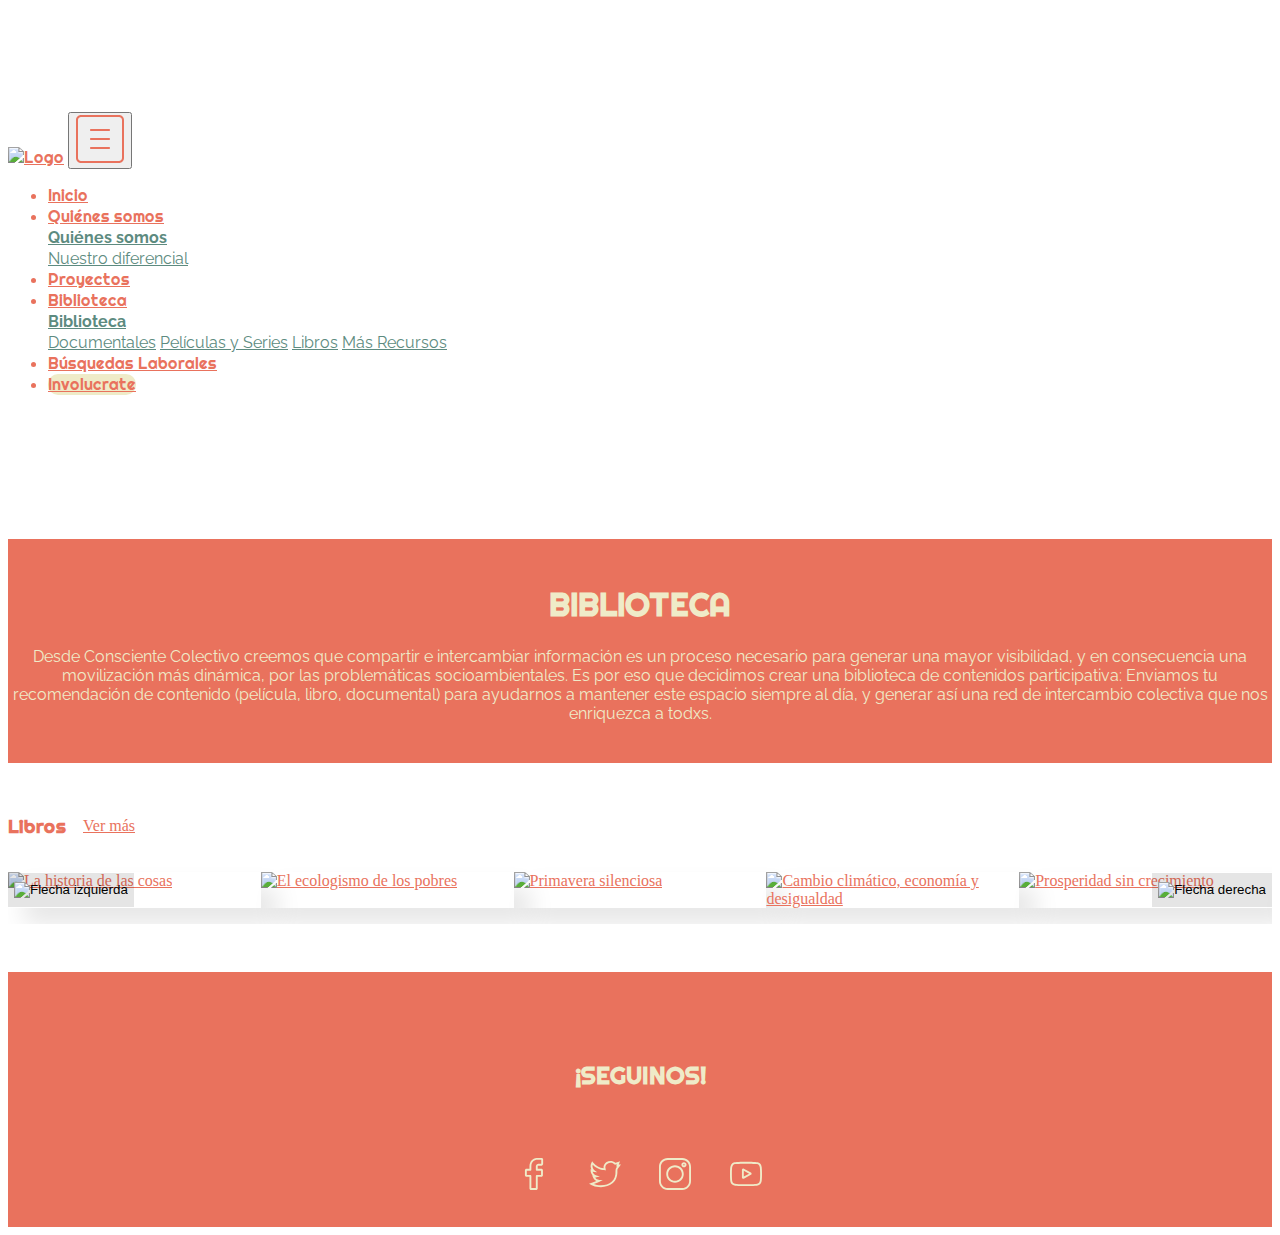
==== biblioteca.html @ fd635420 "Agregue animaciones a encabezados y modifique Involucrate" ====
<!DOCTYPE html>
<html lang="en">
<head>
    <meta charset="UTF-8">
    <meta http-equiv="X-UA-Compatible" content="IE=edge">
    <meta name="viewport" content="width=device-width, initial-scale=1.0">
    <link rel="preconnect" href="https://fonts.gstatic.com">
    <link href="https://fonts.googleapis.com/css2?family=Righteous&display=swap" rel="stylesheet">
    <link href="https://fonts.googleapis.com/css2?family=Raleway:wght@300;400;700&display=swap" rel="stylesheet">
    <link rel="stylesheet" href="https://cdn.jsdelivr.net/npm/bootstrap@4.6.0/dist/css/bootstrap.min.css" integrity="sha384-B0vP5xmATw1+K9KRQjQERJvTumQW0nPEzvF6L/Z6nronJ3oUOFUFpCjEUQouq2+l" crossorigin="anonymous">
    <link rel="stylesheet" href="css/style.css">
    <link rel="stylesheet" href="https://cdnjs.cloudflare.com/ajax/libs/animate.css/4.1.1/animate.min.css"/>
    <title>Biblioteca | Consciente Colectivo</title>
    <link rel="apple-touch-icon" sizes="180x180" href="favicon/apple-touch-icon.png">
    <link rel="icon" type="image/png" sizes="32x32" href="favicon/favicon-32x32.png">
    <link rel="icon" type="image/png" sizes="16x16" href="favicon/favicon-16x16.png">
    <link rel="manifest" href="favicon/site.webmanifest">
    <link rel="mask-icon" href="favicon/safari-pinned-tab.svg" color="#e9725d">
    <meta name="apple-mobile-web-app-title" content="Consciente Colectivo">
    <meta name="application-name" content="Consciente Colectivo">
    <meta name="msapplication-TileColor" content="#efebc8">
    <meta name="theme-color" content="#ff0000">
</head>
<body>
    <header>
        <nav class="navbar fixed-top navbar-expand-lg">
            <div class="container">
                <a class="navbar-brand" href="index.html"><img class="logo-navbar" src="img/logo-grande-chico.jpg" alt="Logo"></a>
                <button class="navbar-toggler" type="button" data-toggle="collapse" data-target="#navbar" aria-controls="navbar" aria-expanded="false" aria-label="Toggle navigation">
                    <span><svg fill="#E9725D" width="3rem" viewBox="0 0 24 24"xmlns="http://www.w3.org/2000/svg"><g><path d="m21.5 24h-19c-1.379 0-2.5-1.122-2.5-2.5v-19c0-1.378 1.121-2.5 2.5-2.5h19c1.379 0 2.5 1.122 2.5 2.5v19c0 1.378-1.121 2.5-2.5 2.5zm-19-23c-.827 0-1.5.673-1.5 1.5v19c0 .827.673 1.5 1.5 1.5h19c.827 0 1.5-.673 1.5-1.5v-19c0-.827-.673-1.5-1.5-1.5z"/></g><g><path d="m16.5 8h-9c-.276 0-.5-.224-.5-.5s.224-.5.5-.5h9c.276 0 .5.224.5.5s-.224.5-.5.5z"/></g><g><path d="m16.5 12.5h-9c-.276 0-.5-.224-.5-.5s.224-.5.5-.5h9c.276 0 .5.224.5.5s-.224.5-.5.5z"/></g><g><path d="m16.5 17h-9c-.276 0-.5-.224-.5-.5s.224-.5.5-.5h9c.276 0 .5.224.5.5s-.224.5-.5.5z"/></g></svg></span>
                </button>
                <div class="collapse navbar-collapse" id="navbar">
                    <ul class="navbar-nav mr-auto">
                        <li class="nav-item pr-4">
                            <a class="nav-link" href="index.html">Inicio</a>
                        </li>
                        <li class="nav-item dropdown pr-4">
                            <a class="nav-link dropdown-toggle" href="quienes-somos.html" id="navbarDropdown" role="button" data-toggle="dropdown" aria-haspopup="true" aria-expanded="false">Quiénes somos</a>
                            <div class="dropdown-menu" aria-labelledby="navbarDropdown">
                                <a class="dropdown-item" href="quienes-somos.html"><strong>Quiénes somos</strong></a>
                                <div class="dropdown-divider"></div>
                                <a class="dropdown-item" href="quienes-somos.html#diferencial">Nuestro diferencial</a>
                            </div>
                        </li>
                        <li class="nav-item pr-4">
                            <a class="nav-link" href="proyectos.html">Proyectos</a>
                        </li>
                        <li class="nav-item dropdown pr-4">
                            <a class="nav-link dropdown-toggle" href="biblioteca.html" id="navbarDropdown" role="button" data-toggle="dropdown" aria-haspopup="true" aria-expanded="false">Biblioteca</a>
                            <div class="dropdown-menu" aria-labelledby="navbarDropdown">
                                <a class="dropdown-item" href="biblioteca.html"><strong>Biblioteca</strong></a>
                                <div class="dropdown-divider"></div>
                                <a class="dropdown-item" href="documentales.html">Documentales</a>
                                <a class="dropdown-item" href="peliculas.html">Películas y Series</a>
                                <a class="dropdown-item" href="libros.html">Libros</a>
                                <a class="dropdown-item" href="mas.html">Más Recursos</a>
                            </div>
                        </li>
                        <li class="nav-item pr-4">
                            <a class="nav-link" href="busquedas-laborales.html">Búsquedas Laborales</a>
                        </li>
                        <li class="nav-item">
                            <a class="nav-link boton" href="involucrate.html">Involucrate</a>
                        </li>
                    </ul>
                </div>
            </div>
        </nav>      
    </header>
    <main class="biblioteca">
        <div class="container wow animate__animated animate__slideInRight">
            <h1>Biblioteca</h1>
            <p>Desde Consciente Colectivo creemos que compartir e intercambiar información es un proceso necesario para generar una mayor visibilidad, y en consecuencia una movilización más dinámica, por las problemáticas socioambientales. Es por eso que decidimos crear una biblioteca de contenidos participativa: Enviamos tu recomendación de contenido (película, libro, documental) para ayudarnos a mantener este espacio siempre al día, y generar así una red de intercambio colectiva que nos enriquezca a  todxs.</p>
        </div>
    </main>
    <div class="container libros-destacados">
        <div class="contenedor-titulos-controles">
            <div class="titulo">
                <h3>Libros</h3>
                <a href="libros.html">Ver más</a>
            </div>
            <div class="indicadores"></div>
        </div>
        <div class="contenedor-principal">
            <button role="button" id="flecha-izquierda" class="flecha-izquierda"><img src="img/left-arrow.png" alt="Flecha izquierda"></button>
            <div class="contenedor-carrousel">
                <div class="carrousel">
                    <div class="libro-carrousel">
                        <a href="libros.html#la-historia-de-las-cosas"><img width="250px" src="img/libros/libro1.jpeg" alt="La historia de las cosas"></a>
                    </div>
                    <div class="libro-carrousel">
                        <a href="libros.html#el-ecologismo-de-los-pobres"><img width="250px" src="img/libros/libro2.jpeg" alt="El ecologismo de los pobres"></a>
                    </div>
                    <div class="libro-carrousel">
                        <a href="libros.html#primavera-silenciosa"><img width="250px" src="img/libros/libro3.jpeg" alt="Primavera silenciosa"></a>
                    </div>
                    <div class="libro-carrousel">
                        <a href="libros.html#cambio-climatico-economia-desigualdad"><img width="250px" src="img/libros/libro5.jpeg" alt="Cambio climático, economía y desigualdad"></a>
                    </div>
                    <div class="libro-carrousel">
                        <a href="libros.html#prosperidad-sin-crecimiento"><img width="250px" src="img/libros/libro6.jpeg" alt="Prosperidad sin crecimiento"></a>
                    </div>
                    <div class="libro-carrousel">
                        <a href="libros.html#economia-rosquilla"><img width="250px" src="img/libros/libro7.jpeg" alt="Economía rosquilla"></a>
                    </div>
                    <div class="libro-carrousel">
                        <a href="libros.html#el-valor-de-las-cosas"><img width="250px" src="img/libros/libro8.jpeg" alt="El valor de las cosas"></a>
                    </div>
                    <div class="libro-carrousel">
                        <a href="libros.html#La-naturaleza-es-un-campo-de-batalla"><img width="250px" src="img/libros/libro9.jpeg" alt="La naturaleza es un campo de batalla"></a>
                    </div>
                    <div class="libro-carrousel">
                        <a href="libros.html#guerras-climaticas"><img width="250px" src="img/libros/libro10.jpeg" alt="Guerras climáticas"></a>
                    </div>
                    <div class="libro-carrousel">
                        <a href="libros.html#pueblos-indigenas-en-la-argentina"><img width="250px" src="img/libros/libro12.jpeg" alt="Pueblos indígenas en la Argentina"></a>
                    </div>
                    <div class="libro-carrousel">
                        <a href="libros.html#libro13"><img width="250px" src="img/libros/libro13.jpeg" alt="Mala leche"></a>
                    </div>
                    <div class="libro-carrousel">
                        <a href="libros.html#libro14"><img width="250px" src="img/libros/libro14.jpeg" alt="Malcomidos"></a>
                    </div>
                </div>
            </div>
            <button role="button" id="flecha-derecha" class="flecha-derecha"><img src="img/right-arrow.png" alt="Flecha derecha"></button>
        </div>
    </div>


    <footer>
        <div class="container">
            <h6>¡Seguinos!</h6>
            <nav>
                <a href="https://www.facebook.com/Conscientecolectivoarg"><svg width="2rem" fill="#EFEBC8" viewBox="-110 1 511 511.99996" xmlns="http://www.w3.org/2000/svg"><path d="m180 512h-81.992188c-13.695312 0-24.835937-11.140625-24.835937-24.835938v-184.9375h-47.835937c-13.695313 0-24.835938-11.144531-24.835938-24.835937v-79.246094c0-13.695312 11.140625-24.835937 24.835938-24.835937h47.835937v-39.683594c0-39.347656 12.355469-72.824219 35.726563-96.804688 23.476562-24.089843 56.285156-36.820312 94.878906-36.820312l62.53125.101562c13.671875.023438 24.792968 11.164063 24.792968 24.835938v73.578125c0 13.695313-11.136718 24.835937-24.828124 24.835937l-42.101563.015626c-12.839844 0-16.109375 2.574218-16.808594 3.363281-1.152343 1.308593-2.523437 5.007812-2.523437 15.222656v31.351563h58.269531c4.386719 0 8.636719 1.082031 12.289063 3.121093 7.878906 4.402344 12.777343 12.726563 12.777343 21.722657l-.03125 79.246093c0 13.6875-11.140625 24.828125-24.835937 24.828125h-58.46875v184.941406c0 13.695313-11.144532 24.835938-24.839844 24.835938zm-76.8125-30.015625h71.632812v-193.195313c0-9.144531 7.441407-16.582031 16.582032-16.582031h66.726562l.027344-68.882812h-66.757812c-9.140626 0-16.578126-7.4375-16.578126-16.582031v-44.789063c0-11.726563 1.191407-25.0625 10.042969-35.085937 10.695313-12.117188 27.550781-13.515626 39.300781-13.515626l36.921876-.015624v-63.226563l-57.332032-.09375c-62.023437 0-100.566406 39.703125-100.566406 103.609375v53.117188c0 9.140624-7.4375 16.582031-16.578125 16.582031h-56.09375v68.882812h56.09375c9.140625 0 16.578125 7.4375 16.578125 16.582031zm163.0625-451.867187h.003906zm0 0"/></svg></a>
                <a href="https://twitter.com/Conscientecole_"><svg width="2rem" fill="#EFEBC8" viewBox="0 -47 512.00004 512" xmlns="http://www.w3.org/2000/svg"><path d="m512 55.964844c-32.207031 1.484375-31.503906 1.363281-35.144531 1.667968l19.074219-54.472656s-59.539063 21.902344-74.632813 25.820313c-39.640625-35.628907-98.5625-37.203125-140.6875-11.3125-34.496094 21.207031-53.011719 57.625-46.835937 100.191406-67.136719-9.316406-123.703126-41.140625-168.363282-94.789063l-14.125-16.964843-10.554687 19.382812c-13.339844 24.492188-17.769531 52.496094-12.476563 78.851563 2.171875 10.8125 5.863282 21.125 10.976563 30.78125l-12.117188-4.695313-1.4375 20.246094c-1.457031 20.566406 5.390625 44.574219 18.320313 64.214844 3.640625 5.53125 8.328125 11.605469 14.269531 17.597656l-6.261719-.960937 7.640625 23.199218c10.042969 30.480469 30.902344 54.0625 57.972657 67.171875-27.035157 11.472657-48.875 18.792969-84.773438 30.601563l-32.84375 10.796875 30.335938 16.585937c11.566406 6.324219 52.4375 27.445313 92.820312 33.78125 89.765625 14.078125 190.832031 2.613282 258.871094-58.664062 57.308594-51.613282 76.113281-125.03125 72.207031-201.433594-.589844-11.566406 2.578125-22.605469 8.921875-31.078125 12.707031-16.964844 48.765625-66.40625 48.84375-66.519531zm-72.832031 48.550781c-10.535157 14.066406-15.8125 32.03125-14.867188 50.578125 3.941407 77.066406-17.027343 136.832031-62.328125 177.628906-52.917968 47.660156-138.273437 66.367188-234.171875 51.324219-17.367187-2.722656-35.316406-8.820313-50.171875-14.910156 30.097656-10.355469 53.339844-19.585938 90.875-37.351563l52.398438-24.800781-57.851563-3.703125c-27.710937-1.773438-50.785156-15.203125-64.96875-37.007812 7.53125-.4375 14.792969-1.65625 22.023438-3.671876l55.175781-15.367187-55.636719-13.625c-27.035156-6.621094-42.445312-22.796875-50.613281-35.203125-5.363281-8.152344-8.867188-16.503906-10.96875-24.203125 5.578125 1.496094 12.082031 2.5625 22.570312 3.601563l51.496094 5.09375-40.800781-31.828126c-29.398437-22.929687-41.179687-57.378906-32.542969-90.496093 91.75 95.164062 199.476563 88.011719 210.320313 90.527343-2.386719-23.183593-2.449219-23.238281-3.074219-25.445312-13.886719-49.089844 16.546875-74.015625 30.273438-82.453125 28.671874-17.621094 74.183593-20.277344 105.707031 8.753906 6.808593 6.265625 16.015625 8.730469 24.632812 6.589844 7.734375-1.921875 14.082031-3.957031 20.296875-6.171875l-12.9375 36.945312 16.515625.011719c-3.117187 4.179688-6.855469 9.183594-11.351562 15.183594zm0 0"/></svg></a>
                <a href="https://www.instagram.com/conscientecolectivoarg/"><svg width="2rem" fill="#EFEBC8" viewBox="0 0 512.00096 512.00096" xmlns="http://www.w3.org/2000/svg"><path d="m373.40625 0h-234.8125c-76.421875 0-138.59375 62.171875-138.59375 138.59375v234.816406c0 76.417969 62.171875 138.589844 138.59375 138.589844h234.816406c76.417969 0 138.589844-62.171875 138.589844-138.589844v-234.816406c0-76.421875-62.171875-138.59375-138.59375-138.59375zm108.578125 373.410156c0 59.867188-48.707031 108.574219-108.578125 108.574219h-234.8125c-59.871094 0-108.578125-48.707031-108.578125-108.574219v-234.816406c0-59.871094 48.707031-108.578125 108.578125-108.578125h234.816406c59.867188 0 108.574219 48.707031 108.574219 108.578125zm0 0"/><path d="m256 116.003906c-77.195312 0-139.996094 62.800782-139.996094 139.996094s62.800782 139.996094 139.996094 139.996094 139.996094-62.800782 139.996094-139.996094-62.800782-139.996094-139.996094-139.996094zm0 249.976563c-60.640625 0-109.980469-49.335938-109.980469-109.980469 0-60.640625 49.339844-109.980469 109.980469-109.980469 60.644531 0 109.980469 49.339844 109.980469 109.980469 0 60.644531-49.335938 109.980469-109.980469 109.980469zm0 0"/><path d="m399.34375 66.285156c-22.8125 0-41.367188 18.558594-41.367188 41.367188 0 22.8125 18.554688 41.371094 41.367188 41.371094s41.371094-18.558594 41.371094-41.371094-18.558594-41.367188-41.371094-41.367188zm0 52.71875c-6.257812 0-11.351562-5.09375-11.351562-11.351562 0-6.261719 5.09375-11.351563 11.351562-11.351563 6.261719 0 11.355469 5.089844 11.355469 11.351563 0 6.257812-5.09375 11.351562-11.355469 11.351562zm0 0"/></svg></a>
                <a href="https://www.youtube.com/channel/UCoFzUpS23KUyLJ6FcXi0kcA"><svg width="2rem" fill="#EFEBC8" viewBox="0 -62 512.00199 512" xmlns="http://www.w3.org/2000/svg"><path d="m334.808594 170.992188-113.113282-61.890626c-6.503906-3.558593-14.191406-3.425781-20.566406.351563-6.378906 3.78125-10.183594 10.460937-10.183594 17.875v122.71875c0 7.378906 3.78125 14.046875 10.117188 17.832031 3.308594 1.976563 6.976562 2.96875 10.652344 2.96875 3.367187 0 6.742187-.832031 9.847656-2.503906l113.117188-60.824219c6.714843-3.613281 10.90625-10.59375 10.9375-18.222656.027343-7.628906-4.113282-14.640625-10.808594-18.304687zm-113.859375 63.617187v-91.71875l84.539062 46.257813zm0 0"/><path d="m508.234375 91.527344-.023437-.234375c-.433594-4.121094-4.75-40.777344-22.570313-59.421875-20.597656-21.929688-43.949219-24.59375-55.179687-25.871094-.929688-.105469-1.78125-.203125-2.542969-.304688l-.894531-.09375c-67.6875-4.921874-169.910157-5.5937495-170.933594-5.59765575l-.089844-.00390625-.089844.00390625c-1.023437.00390625-103.246094.67578175-171.542968 5.59765575l-.902344.09375c-.726563.097657-1.527344.1875-2.398438.289063-11.101562 1.28125-34.203125 3.949219-54.859375 26.671875-16.972656 18.445312-21.878906 54.316406-22.382812 58.347656l-.058594.523438c-.152344 1.714844-3.765625 42.539062-3.765625 83.523437v38.3125c0 40.984375 3.613281 81.808594 3.765625 83.527344l.027344.257813c.433593 4.054687 4.746093 40.039062 22.484375 58.691406 19.367187 21.195312 43.855468 24 57.027344 25.507812 2.082031.238282 3.875.441406 5.097656.65625l1.183594.164063c39.082031 3.71875 161.617187 5.550781 166.8125 5.625l.15625.003906.15625-.003906c1.023437-.003907 103.242187-.675781 170.929687-5.597657l.894531-.09375c.855469-.113281 1.816406-.214843 2.871094-.324218 11.039062-1.171875 34.015625-3.605469 54.386719-26.019532 16.972656-18.449218 21.882812-54.320312 22.382812-58.347656l.058594-.523437c.152344-1.71875 3.769531-42.539063 3.769531-83.523438v-38.3125c-.003906-40.984375-3.617187-81.804687-3.769531-83.523437zm-26.238281 121.835937c0 37.933594-3.3125 77-3.625 80.585938-1.273438 9.878906-6.449219 32.574219-14.71875 41.5625-12.75 14.027343-25.847656 15.417969-35.410156 16.429687-1.15625.121094-2.226563.238282-3.195313.359375-65.46875 4.734375-163.832031 5.460938-168.363281 5.488281-5.082032-.074218-125.824219-1.921874-163.714844-5.441406-1.941406-.316406-4.039062-.558594-6.25-.808594-11.214844-1.285156-26.566406-3.042968-38.371094-16.027343l-.277344-.296875c-8.125-8.464844-13.152343-29.6875-14.429687-41.148438-.238281-2.710937-3.636719-42.238281-3.636719-80.703125v-38.3125c0-37.890625 3.304688-76.914062 3.625-80.574219 1.519532-11.636718 6.792969-32.957031 14.71875-41.574218 13.140625-14.453125 26.996094-16.054688 36.160156-17.113282.875-.101562 1.691407-.195312 2.445313-.292968 66.421875-4.757813 165.492187-5.464844 169.046875-5.492188 3.554688.023438 102.589844.734375 168.421875 5.492188.808594.101562 1.691406.203125 2.640625.3125 9.425781 1.074218 23.671875 2.699218 36.746094 16.644531l.121094.128906c8.125 8.464844 13.152343 30.058594 14.429687 41.75.226563 2.558594 3.636719 42.171875 3.636719 80.71875zm0 0"/></svg></a>
            </nav>
        </div>
    </footer>
    <script src="https://code.jquery.com/jquery-3.5.1.slim.min.js" integrity="sha384-DfXdz2htPH0lsSSs5nCTpuj/zy4C+OGpamoFVy38MVBnE+IbbVYUew+OrCXaRkfj" crossorigin="anonymous"></script>
    <script src="https://cdn.jsdelivr.net/npm/popper.js@1.16.1/dist/umd/popper.min.js" integrity="sha384-9/reFTGAW83EW2RDu2S0VKaIzap3H66lZH81PoYlFhbGU+6BZp6G7niu735Sk7lN"  crossorigin="anonymous"></script>
    <script src="https://cdn.jsdelivr.net/npm/bootstrap@4.6.0/dist/js/bootstrap.min.js" integrity="sha384-+YQ4JLhjyBLPDQt//I+STsc9iw4uQqACwlvpslubQzn4u2UU2UFM80nGisd026JF"     crossorigin="anonymous"></script>
    <script src="js/carrousel.js"></script>
    <script src="js/wow.min.js"></script>
    <script>
        new WOW().init();
    </script>
</body>
</html>
---- css/style.css ----
body {
  margin-top: 7rem; }

h1, h2, h3, h4, h5, h6 {
  font-family: "Righteous", cursive;
  color: #E9725D;
  text-align: center; }

h1 {
  text-transform: uppercase; }
  h1.titulo-involucrate {
    margin: 3rem 0; }

h2 {
  font-size: 2.5rem; }

h3.frase {
  font-size: 3.5rem;
  text-align: center;
  margin: 1.5rem; }
  @media (max-width: 768px) {
    h3.frase {
      font-size: 2.5rem; } }
  @media (max-width: 576px) {
    h3.frase {
      font-size: 2rem; } }

h4 {
  padding-top: 0.5rem;
  padding-bottom: 0.5rem; }

p {
  font-family: "Raleway", sans-serif; }
  p.semidestacado {
    font-weight: 700; }

a {
  color: #E9725D; }
  a:hover {
    color: #5D8B80;
    text-decoration: none; }
  a.boton {
    background-color: #EFEBC8;
    border-radius: 10px;
    font-family: "Righteous", cursive; }
  a.dona {
    font-family: "Righteous", cursive;
    background-color: #EFEBC8;
    border-radius: 10px;
    padding: 0.5rem;
    margin-top: 2rem; }
    a.dona:hover {
      text-decoration: none; }
  a.sumate {
    font-family: "Righteous", cursive;
    background-color: #EFEBC8;
    border-radius: 10px;
    padding: 0.5rem;
    margin-top: 2rem;
    color: #5D8B80; }
    a.sumate:hover {
      text-decoration: none;
      color: #E9725D; }

ul.trabajo {
  list-style-type: none;
  padding: 0; }

li {
  font-family: "Raleway", sans-serif; }
  li.menu {
    font-family: "Righteous", cursive;
    padding-top: 1rem;
    border-top-left-radius: 10px;
    border-bottom-left-radius: 10px;
    height: 3rem;
    width: 15rem;
    box-sizing: content-box;
    text-align: center; }
    @media (max-width: 768px) {
      li.menu {
        width: 100%;
        border-radius: 10px; } }

div.involucrate {
  display: grid;
  grid-template-columns: repeat(2, 1fr); }

div.proyectos, div.busquedas {
  margin-bottom: 3rem;
  padding-top: 2rem;
  padding-bottom: 2rem;
  display: flex; }
  @media (max-width: 576px) {
    div.proyectos, div.busquedas {
      text-align: center;
      display: block; } }
  div.proyectos .item1, div.busquedas .item1 {
    padding-right: 3rem; }
    @media (max-width: 576px) {
      div.proyectos .item1, div.busquedas .item1 {
        padding-right: 0; } }

div.img {
  text-align: center; }

div.valores {
  display: grid;
  grid-template-columns: repeat(3, 30%);
  justify-content: space-evenly; }
  @media (max-width: 768px) {
    div.valores {
      display: block; } }

div.img-quienes-somos {
  text-align: center; }

div.img-index1 {
  width: 300px;
  height: 300px;
  background-image: url(../img/6.png);
  border-radius: 50%;
  margin-top: 2rem; }
  div.img-index1:hover div.img-info {
    visibility: visible; }

div.img-index2 {
  width: 300px;
  height: 300px;
  background-image: url(../img/7m.jpg);
  border-radius: 50%;
  margin-top: 2rem; }
  div.img-index2:hover div.img-info {
    visibility: visible; }

div.img-index3 {
  width: 300px;
  height: 300px;
  background-image: url(../img/8.jpg);
  border-radius: 50%;
  margin-top: 2rem; }
  div.img-index3:hover div.img-info {
    visibility: visible; }

div.img-info {
  width: 300px;
  height: 300px;
  background-color: #2D575C;
  opacity: 0.9;
  border-radius: 50%;
  visibility: hidden;
  text-transform: uppercase; }
  div.img-info a {
    text-decoration: none; }
  div.img-info h6 {
    font-size: 1.7rem;
    padding-top: 45%; }

div.libro1 {
  width: 300px;
  height: 450px;
  background-image: url(../img/libros/libro1.jpeg);
  background-position: center;
  background-repeat: no-repeat;
  background-size: contain; }
  div.libro1:hover div.info-libro1 {
    visibility: visible; }
  div.libro1:hover p {
    color: #EFEBC8; }

div.info-libro1 {
  width: 300px;
  height: 450px;
  background-color: #2D575C;
  border-radius: 10px;
  visibility: hidden; }

div.libro2 {
  width: 300px;
  height: 450px;
  background-image: url(../img/libros/libro2.jpeg);
  background-position: center;
  background-repeat: no-repeat;
  background-size: contain; }
  div.libro2:hover div.info-libro2 {
    visibility: visible; }
  div.libro2:hover p {
    color: #EFEBC8; }

div.info-libro2 {
  width: 300px;
  height: 450px;
  background-color: #2D575C;
  border-radius: 10px;
  visibility: hidden; }

div.libro3 {
  width: 300px;
  height: 450px;
  background-image: url(../img/libros/libro3.jpeg);
  background-position: center;
  background-repeat: no-repeat;
  background-size: contain; }
  div.libro3:hover div.info-libro3 {
    visibility: visible; }
  div.libro3:hover p {
    color: #EFEBC8; }

div.info-libro3 {
  width: 300px;
  height: 450px;
  background-color: #2D575C;
  border-radius: 10px;
  visibility: hidden; }

div.libro4 {
  width: 300px;
  height: 450px;
  background-image: url(../img/libros/libro4.jpeg);
  background-position: center;
  background-repeat: no-repeat;
  background-size: contain; }
  div.libro4:hover div.info-libro4 {
    visibility: visible; }
  div.libro4:hover p {
    color: #EFEBC8; }

div.info-libro4 {
  width: 300px;
  height: 450px;
  background-color: #2D575C;
  border-radius: 10px;
  visibility: hidden; }

div.libro5 {
  width: 300px;
  height: 450px;
  background-image: url(../img/libros/libro5.jpeg);
  background-position: center;
  background-repeat: no-repeat;
  background-size: contain; }
  div.libro5:hover div.info-libro5 {
    visibility: visible; }
  div.libro5:hover p {
    color: #EFEBC8; }

div.info-libro5 {
  width: 300px;
  height: 450px;
  background-color: #2D575C;
  border-radius: 10px;
  visibility: hidden; }

div.libro6 {
  width: 300px;
  height: 450px;
  background-image: url(../img/libros/libro6.jpeg);
  background-position: center;
  background-repeat: no-repeat;
  background-size: contain; }
  div.libro6:hover div.info-libro6 {
    visibility: visible; }
  div.libro6:hover p {
    color: #EFEBC8; }

div.info-libro6 {
  width: 300px;
  height: 450px;
  background-color: #2D575C;
  border-radius: 10px;
  visibility: hidden; }

div.libro7 {
  width: 300px;
  height: 450px;
  background-image: url(../img/libros/libro7.jpeg);
  background-position: center;
  background-repeat: no-repeat;
  background-size: contain; }
  div.libro7:hover div.info-libro7 {
    visibility: visible; }
  div.libro7:hover p {
    color: #EFEBC8; }

div.info-libro7 {
  width: 300px;
  height: 450px;
  background-color: #2D575C;
  border-radius: 10px;
  visibility: hidden; }

div.libro8 {
  width: 300px;
  height: 450px;
  background-image: url(../img/libros/libro8.jpeg);
  background-position: center;
  background-repeat: no-repeat;
  background-size: contain; }
  div.libro8:hover div.info-libro8 {
    visibility: visible; }
  div.libro8:hover p {
    color: #EFEBC8; }

div.info-libro8 {
  width: 300px;
  height: 450px;
  background-color: #2D575C;
  border-radius: 10px;
  visibility: hidden; }

div.libro9 {
  width: 300px;
  height: 450px;
  background-image: url(../img/libros/libro9.jpeg);
  background-position: center;
  background-repeat: no-repeat;
  background-size: contain; }
  div.libro9:hover div.info-libro9 {
    visibility: visible; }
  div.libro9:hover p {
    color: #EFEBC8; }

div.info-libro9 {
  width: 300px;
  height: 450px;
  background-color: #2D575C;
  border-radius: 10px;
  visibility: hidden; }

div.libro10 {
  width: 300px;
  height: 450px;
  background-image: url(../img/libros/libro10.jpeg);
  background-position: center;
  background-repeat: no-repeat;
  background-size: contain; }
  div.libro10:hover div.info-libro10 {
    visibility: visible; }
  div.libro10:hover p {
    color: #EFEBC8; }

div.info-libro10 {
  width: 300px;
  height: 450px;
  background-color: #2D575C;
  border-radius: 10px;
  visibility: hidden; }

div.libro11 {
  width: 300px;
  height: 450px;
  background-image: url(../img/libros/libro11.jpeg);
  background-position: center;
  background-repeat: no-repeat;
  background-size: contain; }
  div.libro11:hover div.info-libro11 {
    visibility: visible; }
  div.libro11:hover p {
    color: #EFEBC8; }

div.info-libro11 {
  width: 300px;
  height: 450px;
  background-color: #2D575C;
  border-radius: 10px;
  visibility: hidden; }

div.libro12 {
  width: 300px;
  height: 450px;
  background-image: url(../img/libros/libro12.jpeg);
  background-position: center;
  background-repeat: no-repeat;
  background-size: contain; }
  div.libro12:hover div.info-libro12 {
    visibility: visible; }
  div.libro12:hover p {
    color: #EFEBC8; }

div.info-libro12 {
  width: 300px;
  height: 450px;
  background-color: #2D575C;
  border-radius: 10px;
  visibility: hidden; }

div.libro13 {
  width: 300px;
  height: 450px;
  background-image: url(../img/libros/libro13.jpeg);
  background-position: center;
  background-repeat: no-repeat;
  background-size: contain; }
  div.libro13:hover div.info-libro13 {
    visibility: visible; }
  div.libro13:hover p {
    color: #EFEBC8; }

div.info-libro13 {
  width: 300px;
  height: 450px;
  background-color: #2D575C;
  border-radius: 10px;
  visibility: hidden; }

div.libro14 {
  width: 300px;
  height: 450px;
  background-image: url(../img/libros/libro14.jpeg);
  background-position: center;
  background-repeat: no-repeat;
  background-size: contain; }
  div.libro14:hover div.info-libro14 {
    visibility: visible; }
  div.libro14:hover p {
    color: #EFEBC8; }

div.info-libro14 {
  width: 300px;
  height: 450px;
  background-color: #2D575C;
  border-radius: 10px;
  visibility: hidden; }

div.libro15 {
  width: 300px;
  height: 450px;
  background-image: url(../img/libros/libro15.jpeg);
  background-position: center;
  background-repeat: no-repeat;
  background-size: contain; }
  div.libro15:hover div.info-libro15 {
    visibility: visible; }
  div.libro15:hover p {
    color: #EFEBC8; }

div.info-libro15 {
  width: 300px;
  height: 450px;
  background-color: #2D575C;
  border-radius: 10px;
  visibility: hidden; }

div.libro16 {
  width: 300px;
  height: 450px;
  background-image: url(../img/libros/libro16.jpeg);
  background-position: center;
  background-repeat: no-repeat;
  background-size: contain; }
  div.libro16:hover div.info-libro16 {
    visibility: visible; }
  div.libro16:hover p {
    color: #EFEBC8; }

div.info-libro16 {
  width: 300px;
  height: 450px;
  background-color: #2D575C;
  border-radius: 10px;
  visibility: hidden; }

div.libro17 {
  width: 300px;
  height: 450px;
  background-image: url(../img/libros/libro17.jpeg);
  background-position: center;
  background-repeat: no-repeat;
  background-size: contain; }
  div.libro17:hover div.info-libro17 {
    visibility: visible; }
  div.libro17:hover p {
    color: #EFEBC8; }

div.info-libro17 {
  width: 300px;
  height: 450px;
  background-color: #2D575C;
  border-radius: 10px;
  visibility: hidden; }

div.libro18 {
  width: 300px;
  height: 450px;
  background-image: url(../img/libros/libro18.jpeg);
  background-position: center;
  background-repeat: no-repeat;
  background-size: contain; }
  div.libro18:hover div.info-libro18 {
    visibility: visible; }
  div.libro18:hover p {
    color: #EFEBC8; }

div.info-libro18 {
  width: 300px;
  height: 450px;
  background-color: #2D575C;
  border-radius: 10px;
  visibility: hidden; }

div.libro19 {
  width: 300px;
  height: 450px;
  background-image: url(../img/libros/libro19.jpeg);
  background-position: center;
  background-repeat: no-repeat;
  background-size: contain; }
  div.libro19:hover div.info-libro19 {
    visibility: visible; }
  div.libro19:hover p {
    color: #EFEBC8; }

div.info-libro19 {
  width: 300px;
  height: 450px;
  background-color: #2D575C;
  border-radius: 10px;
  visibility: hidden; }

div.libro20 {
  width: 300px;
  height: 450px;
  background-image: url(../img/libros/libro20.jpeg);
  background-position: center;
  background-repeat: no-repeat;
  background-size: contain; }
  div.libro20:hover div.info-libro20 {
    visibility: visible; }
  div.libro20:hover p {
    color: #EFEBC8; }

div.info-libro20 {
  width: 300px;
  height: 450px;
  background-color: #2D575C;
  border-radius: 10px;
  visibility: hidden; }

div.libro21 {
  width: 300px;
  height: 450px;
  background-image: url(../img/libros/libro21.jpeg);
  background-position: center;
  background-repeat: no-repeat;
  background-size: contain; }
  div.libro21:hover div.info-libro21 {
    visibility: visible; }
  div.libro21:hover p {
    color: #EFEBC8; }

div.info-libro21 {
  width: 300px;
  height: 450px;
  background-color: #2D575C;
  border-radius: 10px;
  visibility: hidden; }

div.libro22 {
  width: 300px;
  height: 450px;
  background-image: url(../img/libros/libro22.jpeg);
  background-position: center;
  background-repeat: no-repeat;
  background-size: contain; }
  div.libro22:hover div.info-libro22 {
    visibility: visible; }
  div.libro22:hover p {
    color: #EFEBC8; }

div.info-libro22 {
  width: 300px;
  height: 450px;
  background-color: #2D575C;
  border-radius: 10px;
  visibility: hidden; }

div.libro23 {
  width: 300px;
  height: 450px;
  background-image: url(../img/libros/libro23.jpeg);
  background-position: center;
  background-repeat: no-repeat;
  background-size: contain; }
  div.libro23:hover div.info-libro23 {
    visibility: visible; }
  div.libro23:hover p {
    color: #EFEBC8; }

div.info-libro23 {
  width: 300px;
  height: 450px;
  background-color: #2D575C;
  border-radius: 10px;
  visibility: hidden; }

div.libro24 {
  width: 300px;
  height: 450px;
  background-image: url(../img/libros/libro24.jpeg);
  background-position: center;
  background-repeat: no-repeat;
  background-size: contain; }
  div.libro24:hover div.info-libro24 {
    visibility: visible; }
  div.libro24:hover p {
    color: #EFEBC8; }

div.info-libro24 {
  width: 300px;
  height: 450px;
  background-color: #2D575C;
  border-radius: 10px;
  visibility: hidden; }

div.libro25 {
  width: 300px;
  height: 450px;
  background-image: url(../img/libros/libro25.jpeg);
  background-position: center;
  background-repeat: no-repeat;
  background-size: contain; }
  div.libro25:hover div.info-libro25 {
    visibility: visible; }
  div.libro25:hover p {
    color: #EFEBC8; }

div.info-libro25 {
  width: 300px;
  height: 450px;
  background-color: #2D575C;
  border-radius: 10px;
  visibility: hidden; }

div.libro26 {
  width: 300px;
  height: 450px;
  background-image: url(../img/libros/libro26.jpeg);
  background-position: center;
  background-repeat: no-repeat;
  background-size: contain; }
  div.libro26:hover div.info-libro26 {
    visibility: visible; }
  div.libro26:hover p {
    color: #EFEBC8; }

div.info-libro26 {
  width: 300px;
  height: 450px;
  background-color: #2D575C;
  border-radius: 10px;
  visibility: hidden; }

div.libro27 {
  width: 300px;
  height: 450px;
  background-image: url(../img/libros/libro27.jpeg);
  background-position: center;
  background-repeat: no-repeat;
  background-size: contain; }
  div.libro27:hover div.info-libro27 {
    visibility: visible; }
  div.libro27:hover p {
    color: #EFEBC8; }

div.info-libro27 {
  width: 300px;
  height: 450px;
  background-color: #2D575C;
  border-radius: 10px;
  visibility: hidden; }

div.libro28 {
  width: 300px;
  height: 450px;
  background-image: url(../img/libros/libro28.jpeg);
  background-position: center;
  background-repeat: no-repeat;
  background-size: contain; }
  div.libro28:hover div.info-libro28 {
    visibility: visible; }
  div.libro28:hover p {
    color: #EFEBC8; }

div.info-libro28 {
  width: 300px;
  height: 450px;
  background-color: #2D575C;
  border-radius: 10px;
  visibility: hidden; }

div.libro29 {
  width: 300px;
  height: 450px;
  background-image: url(../img/libros/libro29.jpeg);
  background-position: center;
  background-repeat: no-repeat;
  background-size: contain; }
  div.libro29:hover div.info-libro29 {
    visibility: visible; }
  div.libro29:hover p {
    color: #EFEBC8; }

div.info-libro29 {
  width: 300px;
  height: 450px;
  background-color: #2D575C;
  border-radius: 10px;
  visibility: hidden; }

div.libro30 {
  width: 300px;
  height: 450px;
  background-image: url(../img/libros/libro30.jpeg);
  background-position: center;
  background-repeat: no-repeat;
  background-size: contain; }
  div.libro30:hover div.info-libro30 {
    visibility: visible; }
  div.libro30:hover p {
    color: #EFEBC8; }

div.info-libro30 {
  width: 300px;
  height: 450px;
  background-color: #2D575C;
  border-radius: 10px;
  visibility: hidden; }

div.libro31 {
  width: 300px;
  height: 450px;
  background-image: url(../img/libros/libro31.jpeg);
  background-position: center;
  background-repeat: no-repeat;
  background-size: contain; }
  div.libro31:hover div.info-libro31 {
    visibility: visible; }
  div.libro31:hover p {
    color: #EFEBC8; }

div.info-libro31 {
  width: 300px;
  height: 450px;
  background-color: #2D575C;
  border-radius: 10px;
  visibility: hidden; }

div.libro32 {
  width: 300px;
  height: 450px;
  background-image: url(../img/libros/libro32.jpeg);
  background-position: center;
  background-repeat: no-repeat;
  background-size: contain; }
  div.libro32:hover div.info-libro32 {
    visibility: visible; }
  div.libro32:hover p {
    color: #EFEBC8; }

div.info-libro32 {
  width: 300px;
  height: 450px;
  background-color: #2D575C;
  border-radius: 10px;
  visibility: hidden; }

div.libro33 {
  width: 300px;
  height: 450px;
  background-image: url(../img/libros/libro33.jpeg);
  background-position: center;
  background-repeat: no-repeat;
  background-size: contain; }
  div.libro33:hover div.info-libro33 {
    visibility: visible; }
  div.libro33:hover p {
    color: #EFEBC8; }

div.info-libro33 {
  width: 300px;
  height: 450px;
  background-color: #2D575C;
  border-radius: 10px;
  visibility: hidden; }

div.libro34 {
  width: 300px;
  height: 450px;
  background-image: url(../img/libros/libro34.jpeg);
  background-position: center;
  background-repeat: no-repeat;
  background-size: contain; }
  div.libro34:hover div.info-libro34 {
    visibility: visible; }
  div.libro34:hover p {
    color: #EFEBC8; }

div.info-libro34 {
  width: 300px;
  height: 450px;
  background-color: #2D575C;
  border-radius: 10px;
  visibility: hidden; }

div.libro35 {
  width: 300px;
  height: 450px;
  background-image: url(../img/libros/libro35.jpeg);
  background-position: center;
  background-repeat: no-repeat;
  background-size: contain; }
  div.libro35:hover div.info-libro35 {
    visibility: visible; }
  div.libro35:hover p {
    color: #EFEBC8; }

div.info-libro35 {
  width: 300px;
  height: 450px;
  background-color: #2D575C;
  border-radius: 10px;
  visibility: hidden; }

div.libro36 {
  width: 300px;
  height: 450px;
  background-image: url(../img/libros/libro36.jpeg);
  background-position: center;
  background-repeat: no-repeat;
  background-size: contain; }
  div.libro36:hover div.info-libro36 {
    visibility: visible; }
  div.libro36:hover p {
    color: #EFEBC8; }

div.info-libro36 {
  width: 300px;
  height: 450px;
  background-color: #2D575C;
  border-radius: 10px;
  visibility: hidden; }

div.info-libro4, div.info-libro7, div.info-libro24, div.info-libro32, div.info-libro33 {
  height: 575px; }

div.info-libro36 {
  height: 650px; }

div#busquedas-laborales {
  display: flex; }
  div#busquedas-laborales h3, div#busquedas-laborales h4, div#busquedas-laborales h5 {
    color: #EFEBC8; }
  @media (max-width: 768px) {
    div#busquedas-laborales {
      display: block; } }

div.libros {
  display: grid;
  grid-template-columns: repeat(3, 27%);
  justify-content: space-around; }
  @media (max-width: 992px) {
    div.libros {
      grid-template-columns: repeat(2, auto);
      column-gap: 1rem; } }
  @media (max-width: 576px) {
    div.libros {
      display: block;
      padding-left: 2.5rem; }
      div.libros h3 {
        padding-right: 4.5rem; } }
  div.libros section {
    text-align: center; }
    div.libros section > div {
      /*  border: solid; */
      margin-bottom: 1rem;
      /* padding: 2rem 1rem 2rem 1rem; */ }

div.secciones-biblioteca {
  background-color: #E9725D;
  padding: 1rem 0; }
  div.secciones-biblioteca h2 {
    color: #EFEBC8; }

img.logo-navbar {
  width: 250px; }
  @media (max-width: 371px) {
    img.logo-navbar {
      width: 150px; } }

img.proyectos {
  border-radius: 10px; }
  @media (min-width: 993px) {
    img.proyectos {
      width: 960px; } }
  @media (max-width: 992px) {
    img.proyectos {
      width: 700px; } }
  @media (max-width: 768px) {
    img.proyectos {
      width: 500px; } }
  @media (max-width: 576px) {
    img.proyectos {
      width: 420px; } }
  @media (max-width: 420px) {
    img.proyectos {
      width: 300px; } }

img.img-involucrate {
  border-radius: 10px; }

img.img-quienes {
  border-radius: 10px; }

nav {
  font-family: "Righteous", cursive;
  color: #E9725D;
  font-size: 1rem; }
  nav.navbar {
    background-color: #fff; }
  nav .dropdown-item {
    color: #5D8B80;
    font-family: "Raleway", sans-serif; }
  nav img:hover {
    width: 255px; }
  nav li.nav-item {
    font-family: "Righteous", cursive; }

footer {
  background-color: #E9725D;
  padding-top: 2rem; }
  footer nav {
    display: flex;
    flex-direction: row;
    flex-wrap: wrap;
    justify-content: center; }
    footer nav a {
      padding: 0.7rem 1.2rem 2rem 1.2rem; }
      footer nav a:hover {
        opacity: 0.5; }
  footer h6 {
    color: #EFEBC8;
    text-transform: uppercase;
    font-size: 1.5rem; }

main.proyectos, main.busquedas {
  background-color: #1B4D41;
  color: #EFEBC8; }
  main.proyectos h2, main.busquedas h2 {
    color: #EFEBC8; }

main.biblioteca {
  margin-top: 9rem;
  background-color: #E9725D;
  padding: 1.5rem 0;
  margin-bottom: 2rem; }
  main.biblioteca p, main.biblioteca h1 {
    color: #EFEBC8;
    text-align: center; }

section {
  margin-top: 3rem;
  margin-bottom: 3rem; }
  section iframe {
    border-radius: 2%; }
  section div.proyectos {
    display: flex;
    flex-direction: row;
    flex-wrap: wrap;
    align-items: center;
    justify-content: space-evenly; }
  section.iframe {
    background-color: #E9725D;
    padding: 3rem; }
  section.quienes-somos {
    display: flex;
    align-items: center;
    text-align: center;
    margin: 1rem 2rem 1rem 2rem; }
    section.quienes-somos .item-derecha {
      padding-left: 3rem; }
    section.quienes-somos .item-izquierda {
      padding-right: 3rem; }
    @media (max-width: 992px) {
      section.quienes-somos img {
        width: 350px; } }
    @media (max-width: 768px) {
      section.quienes-somos {
        flex-direction: column; }
        section.quienes-somos .img-quienes-somos {
          order: 1; }
        section.quienes-somos img {
          max-width: 500px; }
        section.quienes-somos .item-derecha {
          padding-left: 0rem; }
        section.quienes-somos .item-izquierda {
          padding-right: 0rem; } }
    @media (max-width: 576px) {
      section.quienes-somos {
        margin: 0; } }

article#diferencial {
  padding-top: 2rem;
  padding-bottom: 2rem; }
  article#diferencial p {
    font-size: 0.9rem;
    text-align: center; }
  article#diferencial h4 {
    font-size: 1.3rem; }

article#quienes-somos {
  background-color: #EFEBC8;
  padding-top: 2rem;
  padding-bottom: 2rem; }
  article#quienes-somos h1 {
    margin-bottom: 2rem; }
  article#quienes-somos h3 {
    margin-bottom: 2rem; }

article#etiquetado h3 {
  margin-top: 2rem; }

article#etiquetado ol {
  font-family: "Raleway", sans-serif;
  margin-bottom: 2rem;
  line-height: 2rem; }

article.gestion-menstrual {
  background-color: #EFEBC8;
  padding-top: 3rem;
  padding-bottom: 2rem; }
  article.gestion-menstrual h3 {
    margin-top: 2rem; }
  article.gestion-menstrual ol {
    font-family: "Raleway", sans-serif;
    line-height: 2rem; }

article#accion-barrial {
  padding-top: 3rem;
  padding-bottom: 1rem; }
  article#accion-barrial h3 {
    margin-top: 2rem; }
  article#accion-barrial p {
    line-height: 2rem; }

article#trabajo-territorial {
  background-color: #1B4D41;
  padding: 2rem 2rem 2rem 3rem;
  color: #EFEBC8;
  margin-bottom: 2rem;
  border-top-right-radius: 10px;
  border-bottom-right-radius: 10px;
  border-bottom-left-radius: 10px; }
  @media (max-width: 768px) {
    article#trabajo-territorial {
      border-radius: 10px; } }

article#logistica {
  background-color: #1B4D41;
  padding: 2rem 2rem 2rem 3rem;
  color: #EFEBC8;
  margin-bottom: 2rem;
  border-radius: 10px; }

article#recaudador-fondos {
  background-color: #2D575C;
  padding: 2rem 2rem 2rem 3rem;
  color: #EFEBC8;
  margin-bottom: 2rem;
  border-radius: 10px; }

article#community-manager {
  background-color: #5D8B80;
  padding: 2rem 2rem 2rem 3rem;
  color: #EFEBC8;
  margin-bottom: 2rem;
  border-radius: 10px; }

article#editor-audiovisual {
  background-color: #5D8B80;
  padding: 2rem 2rem 2rem 3rem;
  color: #EFEBC8;
  margin-bottom: 2rem;
  border-radius: 10px; }

article#diseniador-grafico {
  background-color: #5D8B80;
  padding: 2rem 2rem 2rem 3rem;
  color: #EFEBC8;
  margin-bottom: 2rem;
  border-radius: 10px; }

article#asistente-twitter {
  background-color: #5D8B80;
  padding: 2rem 2rem 2rem 3rem;
  color: #EFEBC8;
  margin-bottom: 2rem;
  border-radius: 10px; }

article#investigador-politico {
  background-color: #41B28E;
  padding: 2rem 2rem 2rem 3rem;
  color: #EFEBC8;
  margin-bottom: 2rem;
  border-radius: 10px; }

article#trabajo-territorial, article#logistica, article#recaudador-fondos, article#community-manager, article#editor-audiovisual, article#diseniador-grafico, article#asistente-twitter, article#investigador-politico {
  display: none; }
  @media (max-width: 768px) {
    article#trabajo-territorial, article#logistica, article#recaudador-fondos, article#community-manager, article#editor-audiovisual, article#diseniador-grafico, article#asistente-twitter, article#investigador-politico {
      padding: 2rem; } }

article#libros h2, article#libros h4 {
  text-transform: uppercase; }

article#dona {
  background-color: #5D8B80;
  text-align: center;
  padding-top: 3rem;
  padding-bottom: 3rem; }
  article#dona h3 {
    color: #EFEBC8;
    padding-top: 2rem;
    font-size: 3rem; }
  article#dona p {
    color: #EFEBC8; }

article#sumate {
  text-align: center;
  color: #5D8B80;
  padding-top: 3rem;
  padding-bottom: 3rem; }
  article#sumate h3 {
    color: #5D8B80;
    font-size: 3rem;
    margin-bottom: 2rem; }
  article#sumate p {
    margin-bottom: 2rem; }

.contenedor-titulos-controles {
  display: flex;
  justify-content: space-between;
  align-items: center; }
  .contenedor-titulos-controles .indicadores button {
    background: #E9725D;
    height: 0.3rem;
    width: 1rem;
    cursor: pointer;
    border: none;
    margin-right: 1rem; }
    .contenedor-titulos-controles .indicadores button:hover, .contenedor-titulos-controles .indicadores button.activo {
      background: #2D575C; }

div.titulo {
  display: flex;
  align-items: center;
  gap: 1rem; }

.libros-destacados {
  margin-bottom: 3rem; }
  .libros-destacados .contenedor-principal {
    display: flex;
    align-items: center;
    position: relative; }
    .libros-destacados .contenedor-principal .flecha-izquierda, .libros-destacados .contenedor-principal .flecha-derecha {
      position: absolute;
      border: none;
      background: rgba(0, 0, 0, 0.1);
      height: 50%;
      top: calc(50% - 25%);
      cursor: pointer;
      z-index: 500;
      transition: .2s ease all; }
    .libros-destacados .contenedor-principal .flecha-izquierda:hover, .libros-destacados .contenedor-principal .flecha-derecha:hover {
      background: rgba(0, 0, 0, 0.7); }
    .libros-destacados .contenedor-principal .flecha-izquierda {
      left: 0; }
    .libros-destacados .contenedor-principal .flecha-derecha {
      right: 0; }
  .libros-destacados .contenedor-carrousel {
    width: 100%;
    padding: 1rem 0;
    overflow: hidden;
    scroll-behavior: smooth; }
    .libros-destacados .contenedor-carrousel .carrousel {
      display: flex;
      flex-wrap: nowrap; }
      .libros-destacados .contenedor-carrousel .carrousel .libro-carrousel {
        min-width: 20%;
        transition: .3 ease all;
        box-shadow: 1rem 1rem 1.5rem rgba(0, 0, 0, 0.1); }
        .libros-destacados .contenedor-carrousel .carrousel .libro-carrousel.hover {
          transform: scale(1.2);
          transform-origin: center; }
        .libros-destacados .contenedor-carrousel .carrousel .libro-carrousel img {
          width: 100%;
          vertical-align: top; }

@media (max-width: 576px) {
  .libros-destacados .contenedor-carrousel {
    overflow: visible; }
  .libros-destacados .contenedor-carrousel .carrousel {
    display: grid;
    grid-template-columns: repeat(3, 1fr);
    gap: 1rem; }
  .libros-destacados .indicadores, .libros-destacados .flecha-izquierda, .libros-destacados .flecha-derecha {
    display: none; } }
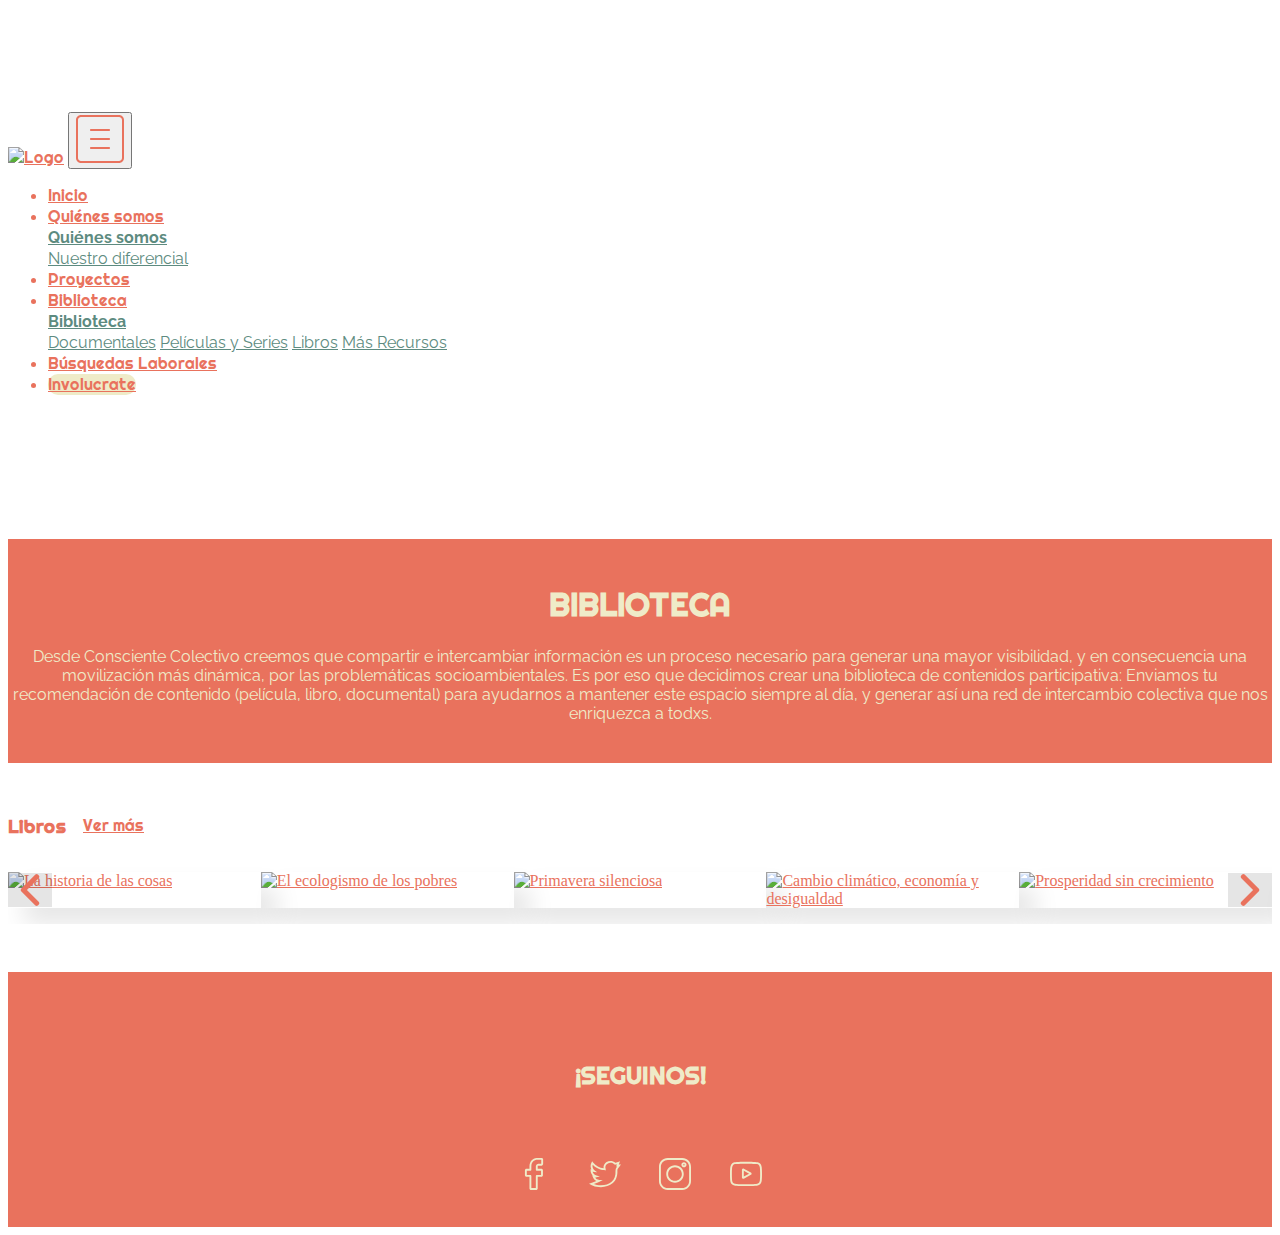
==== commit 2f6a694b: "agregue bordes a libros y complete documentales" ====
--- a/biblioteca.html
+++ b/biblioteca.html
@@ -86,34 +86,34 @@
             <div class="contenedor-carrousel">
                 <div class="carrousel">
                     <div class="libro-carrousel">
-                        <a href="libros.html#la-historia-de-las-cosas"><img width="250px" src="img/libros/libro1.jpeg" alt="La historia de las cosas"></a>
+                        <a href="libros.html#libro1"><img width="250px" src="img/libros/libro1.jpeg" alt="La historia de las cosas"></a>
                     </div>
                     <div class="libro-carrousel">
-                        <a href="libros.html#el-ecologismo-de-los-pobres"><img width="250px" src="img/libros/libro2.jpeg" alt="El ecologismo de los pobres"></a>
+                        <a href="libros.html#libro2"><img width="250px" src="img/libros/libro2.jpeg" alt="El ecologismo de los pobres"></a>
                     </div>
                     <div class="libro-carrousel">
-                        <a href="libros.html#primavera-silenciosa"><img width="250px" src="img/libros/libro3.jpeg" alt="Primavera silenciosa"></a>
+                        <a href="libros.html#libro3"><img width="250px" src="img/libros/libro3.jpeg" alt="Primavera silenciosa"></a>
                     </div>
                     <div class="libro-carrousel">
-                        <a href="libros.html#cambio-climatico-economia-desigualdad"><img width="250px" src="img/libros/libro5.jpeg" alt="Cambio climático, economía y desigualdad"></a>
+                        <a href="libros.html#libro5"><img width="250px" src="img/libros/libro5.jpeg" alt="Cambio climático, economía y desigualdad"></a>
                     </div>
                     <div class="libro-carrousel">
-                        <a href="libros.html#prosperidad-sin-crecimiento"><img width="250px" src="img/libros/libro6.jpeg" alt="Prosperidad sin crecimiento"></a>
+                        <a href="libros.html#libro6"><img width="250px" src="img/libros/libro6.jpeg" alt="Prosperidad sin crecimiento"></a>
                     </div>
                     <div class="libro-carrousel">
-                        <a href="libros.html#economia-rosquilla"><img width="250px" src="img/libros/libro7.jpeg" alt="Economía rosquilla"></a>
+                        <a href="libros.html#libro7"><img width="250px" src="img/libros/libro7.jpeg" alt="Economía rosquilla"></a>
                     </div>
                     <div class="libro-carrousel">
-                        <a href="libros.html#el-valor-de-las-cosas"><img width="250px" src="img/libros/libro8.jpeg" alt="El valor de las cosas"></a>
+                        <a href="libros.html#libro8"><img width="250px" src="img/libros/libro8.jpeg" alt="El valor de las cosas"></a>
                     </div>
                     <div class="libro-carrousel">
-                        <a href="libros.html#La-naturaleza-es-un-campo-de-batalla"><img width="250px" src="img/libros/libro9.jpeg" alt="La naturaleza es un campo de batalla"></a>
+                        <a href="libros.html#libro9"><img width="250px" src="img/libros/libro9.jpeg" alt="La naturaleza es un campo de batalla"></a>
                     </div>
                     <div class="libro-carrousel">
-                        <a href="libros.html#guerras-climaticas"><img width="250px" src="img/libros/libro10.jpeg" alt="Guerras climáticas"></a>
+                        <a href="libros.html#libro10"><img width="250px" src="img/libros/libro10.jpeg" alt="Guerras climáticas"></a>
                     </div>
                     <div class="libro-carrousel">
-                        <a href="libros.html#pueblos-indigenas-en-la-argentina"><img width="250px" src="img/libros/libro12.jpeg" alt="Pueblos indígenas en la Argentina"></a>
+                        <a href="libros.html#libro12"><img width="250px" src="img/libros/libro12.jpeg" alt="Pueblos indígenas en la Argentina"></a>
                     </div>
                     <div class="libro-carrousel">
                         <a href="libros.html#libro13"><img width="250px" src="img/libros/libro13.jpeg" alt="Mala leche"></a>
--- a/css/style.css
+++ b/css/style.css
@@ -82,804 +82,1876 @@
         width: 100%;
         border-radius: 10px; } }
 
-div.involucrate {
-  display: grid;
-  grid-template-columns: repeat(2, 1fr); }
-
-div.proyectos, div.busquedas {
-  margin-bottom: 3rem;
-  padding-top: 2rem;
-  padding-bottom: 2rem;
-  display: flex; }
-  @media (max-width: 576px) {
-    div.proyectos, div.busquedas {
-      text-align: center;
-      display: block; } }
-  div.proyectos .item1, div.busquedas .item1 {
-    padding-right: 3rem; }
+div {
+  /* &.color-g-o{
+        border-color: $gris-oscuro;
+    }
+    &.color-g-c{
+        border-color: $gris-claro;
+    }
+    &.color-a{
+        border-color: $azul;
+    }
+    &.color-v-o{
+        border-color: $verde-oscuro;
+    }
+    &.color-v-c{
+        border-color: $verde-claro
+    }
+    &.color-c{
+        border-color: $celeste;
+    }
+    &.color-n{
+        border-color: $naranja;
+    } */ }
+  div.involucrate {
+    display: flex;
+    justify-content: center;
+    align-items: center;
+    gap: 2rem;
+    margin-bottom: 2rem; }
     @media (max-width: 576px) {
-      div.proyectos .item1, div.busquedas .item1 {
-        padding-right: 0; } }
-
-div.img {
-  text-align: center; }
-
-div.valores {
-  display: grid;
-  grid-template-columns: repeat(3, 30%);
-  justify-content: space-evenly; }
-  @media (max-width: 768px) {
-    div.valores {
-      display: block; } }
-
-div.img-quienes-somos {
-  text-align: center; }
-
-div.img-index1 {
-  width: 300px;
-  height: 300px;
-  background-image: url(../img/6.png);
-  border-radius: 50%;
-  margin-top: 2rem; }
-  div.img-index1:hover div.img-info {
-    visibility: visible; }
-
-div.img-index2 {
-  width: 300px;
-  height: 300px;
-  background-image: url(../img/7m.jpg);
-  border-radius: 50%;
-  margin-top: 2rem; }
-  div.img-index2:hover div.img-info {
-    visibility: visible; }
-
-div.img-index3 {
-  width: 300px;
-  height: 300px;
-  background-image: url(../img/8.jpg);
-  border-radius: 50%;
-  margin-top: 2rem; }
-  div.img-index3:hover div.img-info {
-    visibility: visible; }
-
-div.img-info {
-  width: 300px;
-  height: 300px;
-  background-color: #2D575C;
-  opacity: 0.9;
-  border-radius: 50%;
-  visibility: hidden;
-  text-transform: uppercase; }
-  div.img-info a {
-    text-decoration: none; }
-  div.img-info h6 {
-    font-size: 1.7rem;
-    padding-top: 45%; }
-
-div.libro1 {
-  width: 300px;
-  height: 450px;
-  background-image: url(../img/libros/libro1.jpeg);
-  background-position: center;
-  background-repeat: no-repeat;
-  background-size: contain; }
-  div.libro1:hover div.info-libro1 {
-    visibility: visible; }
-  div.libro1:hover p {
-    color: #EFEBC8; }
-
-div.info-libro1 {
-  width: 300px;
-  height: 450px;
-  background-color: #2D575C;
-  border-radius: 10px;
-  visibility: hidden; }
-
-div.libro2 {
-  width: 300px;
-  height: 450px;
-  background-image: url(../img/libros/libro2.jpeg);
-  background-position: center;
-  background-repeat: no-repeat;
-  background-size: contain; }
-  div.libro2:hover div.info-libro2 {
-    visibility: visible; }
-  div.libro2:hover p {
-    color: #EFEBC8; }
-
-div.info-libro2 {
-  width: 300px;
-  height: 450px;
-  background-color: #2D575C;
-  border-radius: 10px;
-  visibility: hidden; }
-
-div.libro3 {
-  width: 300px;
-  height: 450px;
-  background-image: url(../img/libros/libro3.jpeg);
-  background-position: center;
-  background-repeat: no-repeat;
-  background-size: contain; }
-  div.libro3:hover div.info-libro3 {
-    visibility: visible; }
-  div.libro3:hover p {
-    color: #EFEBC8; }
-
-div.info-libro3 {
-  width: 300px;
-  height: 450px;
-  background-color: #2D575C;
-  border-radius: 10px;
-  visibility: hidden; }
-
-div.libro4 {
-  width: 300px;
-  height: 450px;
-  background-image: url(../img/libros/libro4.jpeg);
-  background-position: center;
-  background-repeat: no-repeat;
-  background-size: contain; }
-  div.libro4:hover div.info-libro4 {
-    visibility: visible; }
-  div.libro4:hover p {
-    color: #EFEBC8; }
-
-div.info-libro4 {
-  width: 300px;
-  height: 450px;
-  background-color: #2D575C;
-  border-radius: 10px;
-  visibility: hidden; }
-
-div.libro5 {
-  width: 300px;
-  height: 450px;
-  background-image: url(../img/libros/libro5.jpeg);
-  background-position: center;
-  background-repeat: no-repeat;
-  background-size: contain; }
-  div.libro5:hover div.info-libro5 {
-    visibility: visible; }
-  div.libro5:hover p {
-    color: #EFEBC8; }
-
-div.info-libro5 {
-  width: 300px;
-  height: 450px;
-  background-color: #2D575C;
-  border-radius: 10px;
-  visibility: hidden; }
-
-div.libro6 {
-  width: 300px;
-  height: 450px;
-  background-image: url(../img/libros/libro6.jpeg);
-  background-position: center;
-  background-repeat: no-repeat;
-  background-size: contain; }
-  div.libro6:hover div.info-libro6 {
-    visibility: visible; }
-  div.libro6:hover p {
-    color: #EFEBC8; }
-
-div.info-libro6 {
-  width: 300px;
-  height: 450px;
-  background-color: #2D575C;
-  border-radius: 10px;
-  visibility: hidden; }
-
-div.libro7 {
-  width: 300px;
-  height: 450px;
-  background-image: url(../img/libros/libro7.jpeg);
-  background-position: center;
-  background-repeat: no-repeat;
-  background-size: contain; }
-  div.libro7:hover div.info-libro7 {
-    visibility: visible; }
-  div.libro7:hover p {
-    color: #EFEBC8; }
-
-div.info-libro7 {
-  width: 300px;
-  height: 450px;
-  background-color: #2D575C;
-  border-radius: 10px;
-  visibility: hidden; }
-
-div.libro8 {
-  width: 300px;
-  height: 450px;
-  background-image: url(../img/libros/libro8.jpeg);
-  background-position: center;
-  background-repeat: no-repeat;
-  background-size: contain; }
-  div.libro8:hover div.info-libro8 {
-    visibility: visible; }
-  div.libro8:hover p {
-    color: #EFEBC8; }
-
-div.info-libro8 {
-  width: 300px;
-  height: 450px;
-  background-color: #2D575C;
-  border-radius: 10px;
-  visibility: hidden; }
-
-div.libro9 {
-  width: 300px;
-  height: 450px;
-  background-image: url(../img/libros/libro9.jpeg);
-  background-position: center;
-  background-repeat: no-repeat;
-  background-size: contain; }
-  div.libro9:hover div.info-libro9 {
-    visibility: visible; }
-  div.libro9:hover p {
-    color: #EFEBC8; }
-
-div.info-libro9 {
-  width: 300px;
-  height: 450px;
-  background-color: #2D575C;
-  border-radius: 10px;
-  visibility: hidden; }
-
-div.libro10 {
-  width: 300px;
-  height: 450px;
-  background-image: url(../img/libros/libro10.jpeg);
-  background-position: center;
-  background-repeat: no-repeat;
-  background-size: contain; }
-  div.libro10:hover div.info-libro10 {
-    visibility: visible; }
-  div.libro10:hover p {
-    color: #EFEBC8; }
-
-div.info-libro10 {
-  width: 300px;
-  height: 450px;
-  background-color: #2D575C;
-  border-radius: 10px;
-  visibility: hidden; }
-
-div.libro11 {
-  width: 300px;
-  height: 450px;
-  background-image: url(../img/libros/libro11.jpeg);
-  background-position: center;
-  background-repeat: no-repeat;
-  background-size: contain; }
-  div.libro11:hover div.info-libro11 {
-    visibility: visible; }
-  div.libro11:hover p {
-    color: #EFEBC8; }
-
-div.info-libro11 {
-  width: 300px;
-  height: 450px;
-  background-color: #2D575C;
-  border-radius: 10px;
-  visibility: hidden; }
-
-div.libro12 {
-  width: 300px;
-  height: 450px;
-  background-image: url(../img/libros/libro12.jpeg);
-  background-position: center;
-  background-repeat: no-repeat;
-  background-size: contain; }
-  div.libro12:hover div.info-libro12 {
-    visibility: visible; }
-  div.libro12:hover p {
-    color: #EFEBC8; }
-
-div.info-libro12 {
-  width: 300px;
-  height: 450px;
-  background-color: #2D575C;
-  border-radius: 10px;
-  visibility: hidden; }
-
-div.libro13 {
-  width: 300px;
-  height: 450px;
-  background-image: url(../img/libros/libro13.jpeg);
-  background-position: center;
-  background-repeat: no-repeat;
-  background-size: contain; }
-  div.libro13:hover div.info-libro13 {
-    visibility: visible; }
-  div.libro13:hover p {
-    color: #EFEBC8; }
-
-div.info-libro13 {
-  width: 300px;
-  height: 450px;
-  background-color: #2D575C;
-  border-radius: 10px;
-  visibility: hidden; }
-
-div.libro14 {
-  width: 300px;
-  height: 450px;
-  background-image: url(../img/libros/libro14.jpeg);
-  background-position: center;
-  background-repeat: no-repeat;
-  background-size: contain; }
-  div.libro14:hover div.info-libro14 {
-    visibility: visible; }
-  div.libro14:hover p {
-    color: #EFEBC8; }
-
-div.info-libro14 {
-  width: 300px;
-  height: 450px;
-  background-color: #2D575C;
-  border-radius: 10px;
-  visibility: hidden; }
-
-div.libro15 {
-  width: 300px;
-  height: 450px;
-  background-image: url(../img/libros/libro15.jpeg);
-  background-position: center;
-  background-repeat: no-repeat;
-  background-size: contain; }
-  div.libro15:hover div.info-libro15 {
-    visibility: visible; }
-  div.libro15:hover p {
-    color: #EFEBC8; }
-
-div.info-libro15 {
-  width: 300px;
-  height: 450px;
-  background-color: #2D575C;
-  border-radius: 10px;
-  visibility: hidden; }
-
-div.libro16 {
-  width: 300px;
-  height: 450px;
-  background-image: url(../img/libros/libro16.jpeg);
-  background-position: center;
-  background-repeat: no-repeat;
-  background-size: contain; }
-  div.libro16:hover div.info-libro16 {
-    visibility: visible; }
-  div.libro16:hover p {
-    color: #EFEBC8; }
-
-div.info-libro16 {
-  width: 300px;
-  height: 450px;
-  background-color: #2D575C;
-  border-radius: 10px;
-  visibility: hidden; }
-
-div.libro17 {
-  width: 300px;
-  height: 450px;
-  background-image: url(../img/libros/libro17.jpeg);
-  background-position: center;
-  background-repeat: no-repeat;
-  background-size: contain; }
-  div.libro17:hover div.info-libro17 {
-    visibility: visible; }
-  div.libro17:hover p {
-    color: #EFEBC8; }
-
-div.info-libro17 {
-  width: 300px;
-  height: 450px;
-  background-color: #2D575C;
-  border-radius: 10px;
-  visibility: hidden; }
-
-div.libro18 {
-  width: 300px;
-  height: 450px;
-  background-image: url(../img/libros/libro18.jpeg);
-  background-position: center;
-  background-repeat: no-repeat;
-  background-size: contain; }
-  div.libro18:hover div.info-libro18 {
-    visibility: visible; }
-  div.libro18:hover p {
-    color: #EFEBC8; }
-
-div.info-libro18 {
-  width: 300px;
-  height: 450px;
-  background-color: #2D575C;
-  border-radius: 10px;
-  visibility: hidden; }
-
-div.libro19 {
-  width: 300px;
-  height: 450px;
-  background-image: url(../img/libros/libro19.jpeg);
-  background-position: center;
-  background-repeat: no-repeat;
-  background-size: contain; }
-  div.libro19:hover div.info-libro19 {
-    visibility: visible; }
-  div.libro19:hover p {
-    color: #EFEBC8; }
-
-div.info-libro19 {
-  width: 300px;
-  height: 450px;
-  background-color: #2D575C;
-  border-radius: 10px;
-  visibility: hidden; }
-
-div.libro20 {
-  width: 300px;
-  height: 450px;
-  background-image: url(../img/libros/libro20.jpeg);
-  background-position: center;
-  background-repeat: no-repeat;
-  background-size: contain; }
-  div.libro20:hover div.info-libro20 {
-    visibility: visible; }
-  div.libro20:hover p {
-    color: #EFEBC8; }
-
-div.info-libro20 {
-  width: 300px;
-  height: 450px;
-  background-color: #2D575C;
-  border-radius: 10px;
-  visibility: hidden; }
-
-div.libro21 {
-  width: 300px;
-  height: 450px;
-  background-image: url(../img/libros/libro21.jpeg);
-  background-position: center;
-  background-repeat: no-repeat;
-  background-size: contain; }
-  div.libro21:hover div.info-libro21 {
-    visibility: visible; }
-  div.libro21:hover p {
-    color: #EFEBC8; }
-
-div.info-libro21 {
-  width: 300px;
-  height: 450px;
-  background-color: #2D575C;
-  border-radius: 10px;
-  visibility: hidden; }
-
-div.libro22 {
-  width: 300px;
-  height: 450px;
-  background-image: url(../img/libros/libro22.jpeg);
-  background-position: center;
-  background-repeat: no-repeat;
-  background-size: contain; }
-  div.libro22:hover div.info-libro22 {
-    visibility: visible; }
-  div.libro22:hover p {
-    color: #EFEBC8; }
-
-div.info-libro22 {
-  width: 300px;
-  height: 450px;
-  background-color: #2D575C;
-  border-radius: 10px;
-  visibility: hidden; }
-
-div.libro23 {
-  width: 300px;
-  height: 450px;
-  background-image: url(../img/libros/libro23.jpeg);
-  background-position: center;
-  background-repeat: no-repeat;
-  background-size: contain; }
-  div.libro23:hover div.info-libro23 {
-    visibility: visible; }
-  div.libro23:hover p {
-    color: #EFEBC8; }
-
-div.info-libro23 {
-  width: 300px;
-  height: 450px;
-  background-color: #2D575C;
-  border-radius: 10px;
-  visibility: hidden; }
-
-div.libro24 {
-  width: 300px;
-  height: 450px;
-  background-image: url(../img/libros/libro24.jpeg);
-  background-position: center;
-  background-repeat: no-repeat;
-  background-size: contain; }
-  div.libro24:hover div.info-libro24 {
-    visibility: visible; }
-  div.libro24:hover p {
-    color: #EFEBC8; }
-
-div.info-libro24 {
-  width: 300px;
-  height: 450px;
-  background-color: #2D575C;
-  border-radius: 10px;
-  visibility: hidden; }
-
-div.libro25 {
-  width: 300px;
-  height: 450px;
-  background-image: url(../img/libros/libro25.jpeg);
-  background-position: center;
-  background-repeat: no-repeat;
-  background-size: contain; }
-  div.libro25:hover div.info-libro25 {
-    visibility: visible; }
-  div.libro25:hover p {
-    color: #EFEBC8; }
-
-div.info-libro25 {
-  width: 300px;
-  height: 450px;
-  background-color: #2D575C;
-  border-radius: 10px;
-  visibility: hidden; }
-
-div.libro26 {
-  width: 300px;
-  height: 450px;
-  background-image: url(../img/libros/libro26.jpeg);
-  background-position: center;
-  background-repeat: no-repeat;
-  background-size: contain; }
-  div.libro26:hover div.info-libro26 {
-    visibility: visible; }
-  div.libro26:hover p {
-    color: #EFEBC8; }
-
-div.info-libro26 {
-  width: 300px;
-  height: 450px;
-  background-color: #2D575C;
-  border-radius: 10px;
-  visibility: hidden; }
-
-div.libro27 {
-  width: 300px;
-  height: 450px;
-  background-image: url(../img/libros/libro27.jpeg);
-  background-position: center;
-  background-repeat: no-repeat;
-  background-size: contain; }
-  div.libro27:hover div.info-libro27 {
-    visibility: visible; }
-  div.libro27:hover p {
-    color: #EFEBC8; }
-
-div.info-libro27 {
-  width: 300px;
-  height: 450px;
-  background-color: #2D575C;
-  border-radius: 10px;
-  visibility: hidden; }
-
-div.libro28 {
-  width: 300px;
-  height: 450px;
-  background-image: url(../img/libros/libro28.jpeg);
-  background-position: center;
-  background-repeat: no-repeat;
-  background-size: contain; }
-  div.libro28:hover div.info-libro28 {
-    visibility: visible; }
-  div.libro28:hover p {
-    color: #EFEBC8; }
-
-div.info-libro28 {
-  width: 300px;
-  height: 450px;
-  background-color: #2D575C;
-  border-radius: 10px;
-  visibility: hidden; }
-
-div.libro29 {
-  width: 300px;
-  height: 450px;
-  background-image: url(../img/libros/libro29.jpeg);
-  background-position: center;
-  background-repeat: no-repeat;
-  background-size: contain; }
-  div.libro29:hover div.info-libro29 {
-    visibility: visible; }
-  div.libro29:hover p {
-    color: #EFEBC8; }
-
-div.info-libro29 {
-  width: 300px;
-  height: 450px;
-  background-color: #2D575C;
-  border-radius: 10px;
-  visibility: hidden; }
-
-div.libro30 {
-  width: 300px;
-  height: 450px;
-  background-image: url(../img/libros/libro30.jpeg);
-  background-position: center;
-  background-repeat: no-repeat;
-  background-size: contain; }
-  div.libro30:hover div.info-libro30 {
-    visibility: visible; }
-  div.libro30:hover p {
-    color: #EFEBC8; }
-
-div.info-libro30 {
-  width: 300px;
-  height: 450px;
-  background-color: #2D575C;
-  border-radius: 10px;
-  visibility: hidden; }
-
-div.libro31 {
-  width: 300px;
-  height: 450px;
-  background-image: url(../img/libros/libro31.jpeg);
-  background-position: center;
-  background-repeat: no-repeat;
-  background-size: contain; }
-  div.libro31:hover div.info-libro31 {
-    visibility: visible; }
-  div.libro31:hover p {
-    color: #EFEBC8; }
-
-div.info-libro31 {
-  width: 300px;
-  height: 450px;
-  background-color: #2D575C;
-  border-radius: 10px;
-  visibility: hidden; }
-
-div.libro32 {
-  width: 300px;
-  height: 450px;
-  background-image: url(../img/libros/libro32.jpeg);
-  background-position: center;
-  background-repeat: no-repeat;
-  background-size: contain; }
-  div.libro32:hover div.info-libro32 {
-    visibility: visible; }
-  div.libro32:hover p {
-    color: #EFEBC8; }
-
-div.info-libro32 {
-  width: 300px;
-  height: 450px;
-  background-color: #2D575C;
-  border-radius: 10px;
-  visibility: hidden; }
-
-div.libro33 {
-  width: 300px;
-  height: 450px;
-  background-image: url(../img/libros/libro33.jpeg);
-  background-position: center;
-  background-repeat: no-repeat;
-  background-size: contain; }
-  div.libro33:hover div.info-libro33 {
-    visibility: visible; }
-  div.libro33:hover p {
-    color: #EFEBC8; }
-
-div.info-libro33 {
-  width: 300px;
-  height: 450px;
-  background-color: #2D575C;
-  border-radius: 10px;
-  visibility: hidden; }
-
-div.libro34 {
-  width: 300px;
-  height: 450px;
-  background-image: url(../img/libros/libro34.jpeg);
-  background-position: center;
-  background-repeat: no-repeat;
-  background-size: contain; }
-  div.libro34:hover div.info-libro34 {
-    visibility: visible; }
-  div.libro34:hover p {
-    color: #EFEBC8; }
-
-div.info-libro34 {
-  width: 300px;
-  height: 450px;
-  background-color: #2D575C;
-  border-radius: 10px;
-  visibility: hidden; }
-
-div.libro35 {
-  width: 300px;
-  height: 450px;
-  background-image: url(../img/libros/libro35.jpeg);
-  background-position: center;
-  background-repeat: no-repeat;
-  background-size: contain; }
-  div.libro35:hover div.info-libro35 {
-    visibility: visible; }
-  div.libro35:hover p {
-    color: #EFEBC8; }
-
-div.info-libro35 {
-  width: 300px;
-  height: 450px;
-  background-color: #2D575C;
-  border-radius: 10px;
-  visibility: hidden; }
-
-div.libro36 {
-  width: 300px;
-  height: 450px;
-  background-image: url(../img/libros/libro36.jpeg);
-  background-position: center;
-  background-repeat: no-repeat;
-  background-size: contain; }
-  div.libro36:hover div.info-libro36 {
-    visibility: visible; }
-  div.libro36:hover p {
-    color: #EFEBC8; }
-
-div.info-libro36 {
-  width: 300px;
-  height: 450px;
-  background-color: #2D575C;
-  border-radius: 10px;
-  visibility: hidden; }
-
-div.info-libro4, div.info-libro7, div.info-libro24, div.info-libro32, div.info-libro33 {
-  height: 575px; }
-
-div.info-libro36 {
-  height: 650px; }
-
-div#busquedas-laborales {
-  display: flex; }
-  div#busquedas-laborales h3, div#busquedas-laborales h4, div#busquedas-laborales h5 {
-    color: #EFEBC8; }
-  @media (max-width: 768px) {
-    div#busquedas-laborales {
-      display: block; } }
-
-div.libros {
-  display: grid;
-  grid-template-columns: repeat(3, 27%);
-  justify-content: space-around; }
-  @media (max-width: 992px) {
-    div.libros {
-      grid-template-columns: repeat(2, auto);
-      column-gap: 1rem; } }
-  @media (max-width: 576px) {
-    div.libros {
-      display: block;
-      padding-left: 2.5rem; }
-      div.libros h3 {
-        padding-right: 4.5rem; } }
-  div.libros section {
+      div.involucrate {
+        /* display: block;
+            text-align: center; */
+        gap: 0; } }
+  div.proyectos, div.busquedas {
+    margin-bottom: 3rem;
+    padding-top: 2rem;
+    padding-bottom: 2rem;
+    display: flex; }
+    @media (max-width: 576px) {
+      div.proyectos, div.busquedas {
+        text-align: center;
+        display: block; } }
+    div.proyectos .item1, div.busquedas .item1 {
+      padding-right: 3rem; }
+      @media (max-width: 576px) {
+        div.proyectos .item1, div.busquedas .item1 {
+          padding-right: 0; } }
+  div.img {
     text-align: center; }
-    div.libros section > div {
-      /*  border: solid; */
-      margin-bottom: 1rem;
-      /* padding: 2rem 1rem 2rem 1rem; */ }
-
-div.secciones-biblioteca {
-  background-color: #E9725D;
-  padding: 1rem 0; }
-  div.secciones-biblioteca h2 {
-    color: #EFEBC8; }
+  div.valores {
+    display: grid;
+    grid-template-columns: repeat(3, 30%);
+    justify-content: space-evenly; }
+    @media (max-width: 768px) {
+      div.valores {
+        display: block; } }
+  div.img-quienes-somos {
+    text-align: center; }
+  div.img-index1 {
+    width: 300px;
+    height: 300px;
+    background-image: url(../img/6.png);
+    border-radius: 50%;
+    margin-top: 2rem; }
+    div.img-index1:hover div.img-info {
+      visibility: visible; }
+  div.img-index2 {
+    width: 300px;
+    height: 300px;
+    background-image: url(../img/7m.jpg);
+    border-radius: 50%;
+    margin-top: 2rem; }
+    div.img-index2:hover div.img-info {
+      visibility: visible; }
+  div.img-index3 {
+    width: 300px;
+    height: 300px;
+    background-image: url(../img/8.jpg);
+    border-radius: 50%;
+    margin-top: 2rem; }
+    div.img-index3:hover div.img-info {
+      visibility: visible; }
+  div.img-info {
+    width: 300px;
+    height: 300px;
+    background-color: #2D575C;
+    opacity: 0.9;
+    border-radius: 50%;
+    visibility: hidden;
+    text-transform: uppercase; }
+    div.img-info a {
+      text-decoration: none; }
+    div.img-info h6 {
+      font-size: 2.5rem;
+      padding-top: 35%; }
+  div.libro1 {
+    width: 300px;
+    height: 450px;
+    background-image: url(../img/libros/libro1.jpeg);
+    background-position: center;
+    background-repeat: no-repeat;
+    background-size: contain;
+    box-shadow: 0 0 6px 0 rgba(0, 0, 0, 0.25);
+    border-radius: 10px; }
+    div.libro1:hover div.info-libro1 {
+      visibility: visible; }
+    div.libro1:hover p {
+      color: #EFEBC8; }
+  div.info-libro1 {
+    width: 300px;
+    height: 450px;
+    background-color: #2D575C;
+    border-radius: 10px;
+    visibility: hidden;
+    padding: 1rem; }
+    div.info-libro1 h4 {
+      font-size: 1.2rem; }
+    div.info-libro1 h5, div.info-libro1 p {
+      font-size: 0.9rem; }
+  div.libro2 {
+    width: 300px;
+    height: 450px;
+    background-image: url(../img/libros/libro2.jpeg);
+    background-position: center;
+    background-repeat: no-repeat;
+    background-size: contain;
+    box-shadow: 0 0 6px 0 rgba(0, 0, 0, 0.25);
+    border-radius: 10px; }
+    div.libro2:hover div.info-libro2 {
+      visibility: visible; }
+    div.libro2:hover p {
+      color: #EFEBC8; }
+  div.info-libro2 {
+    width: 300px;
+    height: 450px;
+    background-color: #2D575C;
+    border-radius: 10px;
+    visibility: hidden;
+    padding: 1rem; }
+    div.info-libro2 h4 {
+      font-size: 1.2rem; }
+    div.info-libro2 h5, div.info-libro2 p {
+      font-size: 0.9rem; }
+  div.libro3 {
+    width: 300px;
+    height: 450px;
+    background-image: url(../img/libros/libro3.jpeg);
+    background-position: center;
+    background-repeat: no-repeat;
+    background-size: contain;
+    box-shadow: 0 0 6px 0 rgba(0, 0, 0, 0.25);
+    border-radius: 10px; }
+    div.libro3:hover div.info-libro3 {
+      visibility: visible; }
+    div.libro3:hover p {
+      color: #EFEBC8; }
+  div.info-libro3 {
+    width: 300px;
+    height: 450px;
+    background-color: #2D575C;
+    border-radius: 10px;
+    visibility: hidden;
+    padding: 1rem; }
+    div.info-libro3 h4 {
+      font-size: 1.2rem; }
+    div.info-libro3 h5, div.info-libro3 p {
+      font-size: 0.9rem; }
+  div.libro4 {
+    width: 300px;
+    height: 450px;
+    background-image: url(../img/libros/libro4.jpeg);
+    background-position: center;
+    background-repeat: no-repeat;
+    background-size: contain;
+    box-shadow: 0 0 6px 0 rgba(0, 0, 0, 0.25);
+    border-radius: 10px; }
+    div.libro4:hover div.info-libro4 {
+      visibility: visible; }
+    div.libro4:hover p {
+      color: #EFEBC8; }
+  div.info-libro4 {
+    width: 300px;
+    height: 450px;
+    background-color: #2D575C;
+    border-radius: 10px;
+    visibility: hidden;
+    padding: 1rem; }
+    div.info-libro4 h4 {
+      font-size: 1.2rem; }
+    div.info-libro4 h5, div.info-libro4 p {
+      font-size: 0.9rem; }
+  div.libro5 {
+    width: 300px;
+    height: 450px;
+    background-image: url(../img/libros/libro5.jpeg);
+    background-position: center;
+    background-repeat: no-repeat;
+    background-size: contain;
+    box-shadow: 0 0 6px 0 rgba(0, 0, 0, 0.25);
+    border-radius: 10px; }
+    div.libro5:hover div.info-libro5 {
+      visibility: visible; }
+    div.libro5:hover p {
+      color: #EFEBC8; }
+  div.info-libro5 {
+    width: 300px;
+    height: 450px;
+    background-color: #2D575C;
+    border-radius: 10px;
+    visibility: hidden;
+    padding: 1rem; }
+    div.info-libro5 h4 {
+      font-size: 1.2rem; }
+    div.info-libro5 h5, div.info-libro5 p {
+      font-size: 0.9rem; }
+  div.libro6 {
+    width: 300px;
+    height: 450px;
+    background-image: url(../img/libros/libro6.jpeg);
+    background-position: center;
+    background-repeat: no-repeat;
+    background-size: contain;
+    box-shadow: 0 0 6px 0 rgba(0, 0, 0, 0.25);
+    border-radius: 10px; }
+    div.libro6:hover div.info-libro6 {
+      visibility: visible; }
+    div.libro6:hover p {
+      color: #EFEBC8; }
+  div.info-libro6 {
+    width: 300px;
+    height: 450px;
+    background-color: #2D575C;
+    border-radius: 10px;
+    visibility: hidden;
+    padding: 1rem; }
+    div.info-libro6 h4 {
+      font-size: 1.2rem; }
+    div.info-libro6 h5, div.info-libro6 p {
+      font-size: 0.9rem; }
+  div.libro7 {
+    width: 300px;
+    height: 450px;
+    background-image: url(../img/libros/libro7.jpeg);
+    background-position: center;
+    background-repeat: no-repeat;
+    background-size: contain;
+    box-shadow: 0 0 6px 0 rgba(0, 0, 0, 0.25);
+    border-radius: 10px; }
+    div.libro7:hover div.info-libro7 {
+      visibility: visible; }
+    div.libro7:hover p {
+      color: #EFEBC8; }
+  div.info-libro7 {
+    width: 300px;
+    height: 450px;
+    background-color: #2D575C;
+    border-radius: 10px;
+    visibility: hidden;
+    padding: 1rem; }
+    div.info-libro7 h4 {
+      font-size: 1.2rem; }
+    div.info-libro7 h5, div.info-libro7 p {
+      font-size: 0.9rem; }
+  div.libro8 {
+    width: 300px;
+    height: 450px;
+    background-image: url(../img/libros/libro8.jpeg);
+    background-position: center;
+    background-repeat: no-repeat;
+    background-size: contain;
+    box-shadow: 0 0 6px 0 rgba(0, 0, 0, 0.25);
+    border-radius: 10px; }
+    div.libro8:hover div.info-libro8 {
+      visibility: visible; }
+    div.libro8:hover p {
+      color: #EFEBC8; }
+  div.info-libro8 {
+    width: 300px;
+    height: 450px;
+    background-color: #2D575C;
+    border-radius: 10px;
+    visibility: hidden;
+    padding: 1rem; }
+    div.info-libro8 h4 {
+      font-size: 1.2rem; }
+    div.info-libro8 h5, div.info-libro8 p {
+      font-size: 0.9rem; }
+  div.libro9 {
+    width: 300px;
+    height: 450px;
+    background-image: url(../img/libros/libro9.jpeg);
+    background-position: center;
+    background-repeat: no-repeat;
+    background-size: contain;
+    box-shadow: 0 0 6px 0 rgba(0, 0, 0, 0.25);
+    border-radius: 10px; }
+    div.libro9:hover div.info-libro9 {
+      visibility: visible; }
+    div.libro9:hover p {
+      color: #EFEBC8; }
+  div.info-libro9 {
+    width: 300px;
+    height: 450px;
+    background-color: #2D575C;
+    border-radius: 10px;
+    visibility: hidden;
+    padding: 1rem; }
+    div.info-libro9 h4 {
+      font-size: 1.2rem; }
+    div.info-libro9 h5, div.info-libro9 p {
+      font-size: 0.9rem; }
+  div.libro10 {
+    width: 300px;
+    height: 450px;
+    background-image: url(../img/libros/libro10.jpeg);
+    background-position: center;
+    background-repeat: no-repeat;
+    background-size: contain;
+    box-shadow: 0 0 6px 0 rgba(0, 0, 0, 0.25);
+    border-radius: 10px; }
+    div.libro10:hover div.info-libro10 {
+      visibility: visible; }
+    div.libro10:hover p {
+      color: #EFEBC8; }
+  div.info-libro10 {
+    width: 300px;
+    height: 450px;
+    background-color: #2D575C;
+    border-radius: 10px;
+    visibility: hidden;
+    padding: 1rem; }
+    div.info-libro10 h4 {
+      font-size: 1.2rem; }
+    div.info-libro10 h5, div.info-libro10 p {
+      font-size: 0.9rem; }
+  div.libro11 {
+    width: 300px;
+    height: 450px;
+    background-image: url(../img/libros/libro11.jpeg);
+    background-position: center;
+    background-repeat: no-repeat;
+    background-size: contain;
+    box-shadow: 0 0 6px 0 rgba(0, 0, 0, 0.25);
+    border-radius: 10px; }
+    div.libro11:hover div.info-libro11 {
+      visibility: visible; }
+    div.libro11:hover p {
+      color: #EFEBC8; }
+  div.info-libro11 {
+    width: 300px;
+    height: 450px;
+    background-color: #2D575C;
+    border-radius: 10px;
+    visibility: hidden;
+    padding: 1rem; }
+    div.info-libro11 h4 {
+      font-size: 1.2rem; }
+    div.info-libro11 h5, div.info-libro11 p {
+      font-size: 0.9rem; }
+  div.libro12 {
+    width: 300px;
+    height: 450px;
+    background-image: url(../img/libros/libro12.jpeg);
+    background-position: center;
+    background-repeat: no-repeat;
+    background-size: contain;
+    box-shadow: 0 0 6px 0 rgba(0, 0, 0, 0.25);
+    border-radius: 10px; }
+    div.libro12:hover div.info-libro12 {
+      visibility: visible; }
+    div.libro12:hover p {
+      color: #EFEBC8; }
+  div.info-libro12 {
+    width: 300px;
+    height: 450px;
+    background-color: #2D575C;
+    border-radius: 10px;
+    visibility: hidden;
+    padding: 1rem; }
+    div.info-libro12 h4 {
+      font-size: 1.2rem; }
+    div.info-libro12 h5, div.info-libro12 p {
+      font-size: 0.9rem; }
+  div.libro13 {
+    width: 300px;
+    height: 450px;
+    background-image: url(../img/libros/libro13.jpeg);
+    background-position: center;
+    background-repeat: no-repeat;
+    background-size: contain;
+    box-shadow: 0 0 6px 0 rgba(0, 0, 0, 0.25);
+    border-radius: 10px; }
+    div.libro13:hover div.info-libro13 {
+      visibility: visible; }
+    div.libro13:hover p {
+      color: #EFEBC8; }
+  div.info-libro13 {
+    width: 300px;
+    height: 450px;
+    background-color: #2D575C;
+    border-radius: 10px;
+    visibility: hidden;
+    padding: 1rem; }
+    div.info-libro13 h4 {
+      font-size: 1.2rem; }
+    div.info-libro13 h5, div.info-libro13 p {
+      font-size: 0.9rem; }
+  div.libro14 {
+    width: 300px;
+    height: 450px;
+    background-image: url(../img/libros/libro14.jpeg);
+    background-position: center;
+    background-repeat: no-repeat;
+    background-size: contain;
+    box-shadow: 0 0 6px 0 rgba(0, 0, 0, 0.25);
+    border-radius: 10px; }
+    div.libro14:hover div.info-libro14 {
+      visibility: visible; }
+    div.libro14:hover p {
+      color: #EFEBC8; }
+  div.info-libro14 {
+    width: 300px;
+    height: 450px;
+    background-color: #2D575C;
+    border-radius: 10px;
+    visibility: hidden;
+    padding: 1rem; }
+    div.info-libro14 h4 {
+      font-size: 1.2rem; }
+    div.info-libro14 h5, div.info-libro14 p {
+      font-size: 0.9rem; }
+  div.libro15 {
+    width: 300px;
+    height: 450px;
+    background-image: url(../img/libros/libro15.jpeg);
+    background-position: center;
+    background-repeat: no-repeat;
+    background-size: contain;
+    box-shadow: 0 0 6px 0 rgba(0, 0, 0, 0.25);
+    border-radius: 10px; }
+    div.libro15:hover div.info-libro15 {
+      visibility: visible; }
+    div.libro15:hover p {
+      color: #EFEBC8; }
+  div.info-libro15 {
+    width: 300px;
+    height: 450px;
+    background-color: #2D575C;
+    border-radius: 10px;
+    visibility: hidden;
+    padding: 1rem; }
+    div.info-libro15 h4 {
+      font-size: 1.2rem; }
+    div.info-libro15 h5, div.info-libro15 p {
+      font-size: 0.9rem; }
+  div.libro16 {
+    width: 300px;
+    height: 450px;
+    background-image: url(../img/libros/libro16.jpeg);
+    background-position: center;
+    background-repeat: no-repeat;
+    background-size: contain;
+    box-shadow: 0 0 6px 0 rgba(0, 0, 0, 0.25);
+    border-radius: 10px; }
+    div.libro16:hover div.info-libro16 {
+      visibility: visible; }
+    div.libro16:hover p {
+      color: #EFEBC8; }
+  div.info-libro16 {
+    width: 300px;
+    height: 450px;
+    background-color: #2D575C;
+    border-radius: 10px;
+    visibility: hidden;
+    padding: 1rem; }
+    div.info-libro16 h4 {
+      font-size: 1.2rem; }
+    div.info-libro16 h5, div.info-libro16 p {
+      font-size: 0.9rem; }
+  div.libro17 {
+    width: 300px;
+    height: 450px;
+    background-image: url(../img/libros/libro17.jpeg);
+    background-position: center;
+    background-repeat: no-repeat;
+    background-size: contain;
+    box-shadow: 0 0 6px 0 rgba(0, 0, 0, 0.25);
+    border-radius: 10px; }
+    div.libro17:hover div.info-libro17 {
+      visibility: visible; }
+    div.libro17:hover p {
+      color: #EFEBC8; }
+  div.info-libro17 {
+    width: 300px;
+    height: 450px;
+    background-color: #2D575C;
+    border-radius: 10px;
+    visibility: hidden;
+    padding: 1rem; }
+    div.info-libro17 h4 {
+      font-size: 1.2rem; }
+    div.info-libro17 h5, div.info-libro17 p {
+      font-size: 0.9rem; }
+  div.libro18 {
+    width: 300px;
+    height: 450px;
+    background-image: url(../img/libros/libro18.jpeg);
+    background-position: center;
+    background-repeat: no-repeat;
+    background-size: contain;
+    box-shadow: 0 0 6px 0 rgba(0, 0, 0, 0.25);
+    border-radius: 10px; }
+    div.libro18:hover div.info-libro18 {
+      visibility: visible; }
+    div.libro18:hover p {
+      color: #EFEBC8; }
+  div.info-libro18 {
+    width: 300px;
+    height: 450px;
+    background-color: #2D575C;
+    border-radius: 10px;
+    visibility: hidden;
+    padding: 1rem; }
+    div.info-libro18 h4 {
+      font-size: 1.2rem; }
+    div.info-libro18 h5, div.info-libro18 p {
+      font-size: 0.9rem; }
+  div.libro19 {
+    width: 300px;
+    height: 450px;
+    background-image: url(../img/libros/libro19.jpeg);
+    background-position: center;
+    background-repeat: no-repeat;
+    background-size: contain;
+    box-shadow: 0 0 6px 0 rgba(0, 0, 0, 0.25);
+    border-radius: 10px; }
+    div.libro19:hover div.info-libro19 {
+      visibility: visible; }
+    div.libro19:hover p {
+      color: #EFEBC8; }
+  div.info-libro19 {
+    width: 300px;
+    height: 450px;
+    background-color: #2D575C;
+    border-radius: 10px;
+    visibility: hidden;
+    padding: 1rem; }
+    div.info-libro19 h4 {
+      font-size: 1.2rem; }
+    div.info-libro19 h5, div.info-libro19 p {
+      font-size: 0.9rem; }
+  div.libro20 {
+    width: 300px;
+    height: 450px;
+    background-image: url(../img/libros/libro20.jpeg);
+    background-position: center;
+    background-repeat: no-repeat;
+    background-size: contain;
+    box-shadow: 0 0 6px 0 rgba(0, 0, 0, 0.25);
+    border-radius: 10px; }
+    div.libro20:hover div.info-libro20 {
+      visibility: visible; }
+    div.libro20:hover p {
+      color: #EFEBC8; }
+  div.info-libro20 {
+    width: 300px;
+    height: 450px;
+    background-color: #2D575C;
+    border-radius: 10px;
+    visibility: hidden;
+    padding: 1rem; }
+    div.info-libro20 h4 {
+      font-size: 1.2rem; }
+    div.info-libro20 h5, div.info-libro20 p {
+      font-size: 0.9rem; }
+  div.libro21 {
+    width: 300px;
+    height: 450px;
+    background-image: url(../img/libros/libro21.jpeg);
+    background-position: center;
+    background-repeat: no-repeat;
+    background-size: contain;
+    box-shadow: 0 0 6px 0 rgba(0, 0, 0, 0.25);
+    border-radius: 10px; }
+    div.libro21:hover div.info-libro21 {
+      visibility: visible; }
+    div.libro21:hover p {
+      color: #EFEBC8; }
+  div.info-libro21 {
+    width: 300px;
+    height: 450px;
+    background-color: #2D575C;
+    border-radius: 10px;
+    visibility: hidden;
+    padding: 1rem; }
+    div.info-libro21 h4 {
+      font-size: 1.2rem; }
+    div.info-libro21 h5, div.info-libro21 p {
+      font-size: 0.9rem; }
+  div.libro22 {
+    width: 300px;
+    height: 450px;
+    background-image: url(../img/libros/libro22.jpeg);
+    background-position: center;
+    background-repeat: no-repeat;
+    background-size: contain;
+    box-shadow: 0 0 6px 0 rgba(0, 0, 0, 0.25);
+    border-radius: 10px; }
+    div.libro22:hover div.info-libro22 {
+      visibility: visible; }
+    div.libro22:hover p {
+      color: #EFEBC8; }
+  div.info-libro22 {
+    width: 300px;
+    height: 450px;
+    background-color: #2D575C;
+    border-radius: 10px;
+    visibility: hidden;
+    padding: 1rem; }
+    div.info-libro22 h4 {
+      font-size: 1.2rem; }
+    div.info-libro22 h5, div.info-libro22 p {
+      font-size: 0.9rem; }
+  div.libro23 {
+    width: 300px;
+    height: 450px;
+    background-image: url(../img/libros/libro23.jpeg);
+    background-position: center;
+    background-repeat: no-repeat;
+    background-size: contain;
+    box-shadow: 0 0 6px 0 rgba(0, 0, 0, 0.25);
+    border-radius: 10px; }
+    div.libro23:hover div.info-libro23 {
+      visibility: visible; }
+    div.libro23:hover p {
+      color: #EFEBC8; }
+  div.info-libro23 {
+    width: 300px;
+    height: 450px;
+    background-color: #2D575C;
+    border-radius: 10px;
+    visibility: hidden;
+    padding: 1rem; }
+    div.info-libro23 h4 {
+      font-size: 1.2rem; }
+    div.info-libro23 h5, div.info-libro23 p {
+      font-size: 0.9rem; }
+  div.libro24 {
+    width: 300px;
+    height: 450px;
+    background-image: url(../img/libros/libro24.jpeg);
+    background-position: center;
+    background-repeat: no-repeat;
+    background-size: contain;
+    box-shadow: 0 0 6px 0 rgba(0, 0, 0, 0.25);
+    border-radius: 10px; }
+    div.libro24:hover div.info-libro24 {
+      visibility: visible; }
+    div.libro24:hover p {
+      color: #EFEBC8; }
+  div.info-libro24 {
+    width: 300px;
+    height: 450px;
+    background-color: #2D575C;
+    border-radius: 10px;
+    visibility: hidden;
+    padding: 1rem; }
+    div.info-libro24 h4 {
+      font-size: 1.2rem; }
+    div.info-libro24 h5, div.info-libro24 p {
+      font-size: 0.9rem; }
+  div.libro25 {
+    width: 300px;
+    height: 450px;
+    background-image: url(../img/libros/libro25.jpeg);
+    background-position: center;
+    background-repeat: no-repeat;
+    background-size: contain;
+    box-shadow: 0 0 6px 0 rgba(0, 0, 0, 0.25);
+    border-radius: 10px; }
+    div.libro25:hover div.info-libro25 {
+      visibility: visible; }
+    div.libro25:hover p {
+      color: #EFEBC8; }
+  div.info-libro25 {
+    width: 300px;
+    height: 450px;
+    background-color: #2D575C;
+    border-radius: 10px;
+    visibility: hidden;
+    padding: 1rem; }
+    div.info-libro25 h4 {
+      font-size: 1.2rem; }
+    div.info-libro25 h5, div.info-libro25 p {
+      font-size: 0.9rem; }
+  div.libro26 {
+    width: 300px;
+    height: 450px;
+    background-image: url(../img/libros/libro26.jpeg);
+    background-position: center;
+    background-repeat: no-repeat;
+    background-size: contain;
+    box-shadow: 0 0 6px 0 rgba(0, 0, 0, 0.25);
+    border-radius: 10px; }
+    div.libro26:hover div.info-libro26 {
+      visibility: visible; }
+    div.libro26:hover p {
+      color: #EFEBC8; }
+  div.info-libro26 {
+    width: 300px;
+    height: 450px;
+    background-color: #2D575C;
+    border-radius: 10px;
+    visibility: hidden;
+    padding: 1rem; }
+    div.info-libro26 h4 {
+      font-size: 1.2rem; }
+    div.info-libro26 h5, div.info-libro26 p {
+      font-size: 0.9rem; }
+  div.libro27 {
+    width: 300px;
+    height: 450px;
+    background-image: url(../img/libros/libro27.jpeg);
+    background-position: center;
+    background-repeat: no-repeat;
+    background-size: contain;
+    box-shadow: 0 0 6px 0 rgba(0, 0, 0, 0.25);
+    border-radius: 10px; }
+    div.libro27:hover div.info-libro27 {
+      visibility: visible; }
+    div.libro27:hover p {
+      color: #EFEBC8; }
+  div.info-libro27 {
+    width: 300px;
+    height: 450px;
+    background-color: #2D575C;
+    border-radius: 10px;
+    visibility: hidden;
+    padding: 1rem; }
+    div.info-libro27 h4 {
+      font-size: 1.2rem; }
+    div.info-libro27 h5, div.info-libro27 p {
+      font-size: 0.9rem; }
+  div.libro28 {
+    width: 300px;
+    height: 450px;
+    background-image: url(../img/libros/libro28.jpeg);
+    background-position: center;
+    background-repeat: no-repeat;
+    background-size: contain;
+    box-shadow: 0 0 6px 0 rgba(0, 0, 0, 0.25);
+    border-radius: 10px; }
+    div.libro28:hover div.info-libro28 {
+      visibility: visible; }
+    div.libro28:hover p {
+      color: #EFEBC8; }
+  div.info-libro28 {
+    width: 300px;
+    height: 450px;
+    background-color: #2D575C;
+    border-radius: 10px;
+    visibility: hidden;
+    padding: 1rem; }
+    div.info-libro28 h4 {
+      font-size: 1.2rem; }
+    div.info-libro28 h5, div.info-libro28 p {
+      font-size: 0.9rem; }
+  div.libro29 {
+    width: 300px;
+    height: 450px;
+    background-image: url(../img/libros/libro29.jpeg);
+    background-position: center;
+    background-repeat: no-repeat;
+    background-size: contain;
+    box-shadow: 0 0 6px 0 rgba(0, 0, 0, 0.25);
+    border-radius: 10px; }
+    div.libro29:hover div.info-libro29 {
+      visibility: visible; }
+    div.libro29:hover p {
+      color: #EFEBC8; }
+  div.info-libro29 {
+    width: 300px;
+    height: 450px;
+    background-color: #2D575C;
+    border-radius: 10px;
+    visibility: hidden;
+    padding: 1rem; }
+    div.info-libro29 h4 {
+      font-size: 1.2rem; }
+    div.info-libro29 h5, div.info-libro29 p {
+      font-size: 0.9rem; }
+  div.libro30 {
+    width: 300px;
+    height: 450px;
+    background-image: url(../img/libros/libro30.jpeg);
+    background-position: center;
+    background-repeat: no-repeat;
+    background-size: contain;
+    box-shadow: 0 0 6px 0 rgba(0, 0, 0, 0.25);
+    border-radius: 10px; }
+    div.libro30:hover div.info-libro30 {
+      visibility: visible; }
+    div.libro30:hover p {
+      color: #EFEBC8; }
+  div.info-libro30 {
+    width: 300px;
+    height: 450px;
+    background-color: #2D575C;
+    border-radius: 10px;
+    visibility: hidden;
+    padding: 1rem; }
+    div.info-libro30 h4 {
+      font-size: 1.2rem; }
+    div.info-libro30 h5, div.info-libro30 p {
+      font-size: 0.9rem; }
+  div.libro31 {
+    width: 300px;
+    height: 450px;
+    background-image: url(../img/libros/libro31.jpeg);
+    background-position: center;
+    background-repeat: no-repeat;
+    background-size: contain;
+    box-shadow: 0 0 6px 0 rgba(0, 0, 0, 0.25);
+    border-radius: 10px; }
+    div.libro31:hover div.info-libro31 {
+      visibility: visible; }
+    div.libro31:hover p {
+      color: #EFEBC8; }
+  div.info-libro31 {
+    width: 300px;
+    height: 450px;
+    background-color: #2D575C;
+    border-radius: 10px;
+    visibility: hidden;
+    padding: 1rem; }
+    div.info-libro31 h4 {
+      font-size: 1.2rem; }
+    div.info-libro31 h5, div.info-libro31 p {
+      font-size: 0.9rem; }
+  div.libro32 {
+    width: 300px;
+    height: 450px;
+    background-image: url(../img/libros/libro32.jpeg);
+    background-position: center;
+    background-repeat: no-repeat;
+    background-size: contain;
+    box-shadow: 0 0 6px 0 rgba(0, 0, 0, 0.25);
+    border-radius: 10px; }
+    div.libro32:hover div.info-libro32 {
+      visibility: visible; }
+    div.libro32:hover p {
+      color: #EFEBC8; }
+  div.info-libro32 {
+    width: 300px;
+    height: 450px;
+    background-color: #2D575C;
+    border-radius: 10px;
+    visibility: hidden;
+    padding: 1rem; }
+    div.info-libro32 h4 {
+      font-size: 1.2rem; }
+    div.info-libro32 h5, div.info-libro32 p {
+      font-size: 0.9rem; }
+  div.libro33 {
+    width: 300px;
+    height: 450px;
+    background-image: url(../img/libros/libro33.jpeg);
+    background-position: center;
+    background-repeat: no-repeat;
+    background-size: contain;
+    box-shadow: 0 0 6px 0 rgba(0, 0, 0, 0.25);
+    border-radius: 10px; }
+    div.libro33:hover div.info-libro33 {
+      visibility: visible; }
+    div.libro33:hover p {
+      color: #EFEBC8; }
+  div.info-libro33 {
+    width: 300px;
+    height: 450px;
+    background-color: #2D575C;
+    border-radius: 10px;
+    visibility: hidden;
+    padding: 1rem; }
+    div.info-libro33 h4 {
+      font-size: 1.2rem; }
+    div.info-libro33 h5, div.info-libro33 p {
+      font-size: 0.9rem; }
+  div.libro34 {
+    width: 300px;
+    height: 450px;
+    background-image: url(../img/libros/libro34.jpeg);
+    background-position: center;
+    background-repeat: no-repeat;
+    background-size: contain;
+    box-shadow: 0 0 6px 0 rgba(0, 0, 0, 0.25);
+    border-radius: 10px; }
+    div.libro34:hover div.info-libro34 {
+      visibility: visible; }
+    div.libro34:hover p {
+      color: #EFEBC8; }
+  div.info-libro34 {
+    width: 300px;
+    height: 450px;
+    background-color: #2D575C;
+    border-radius: 10px;
+    visibility: hidden;
+    padding: 1rem; }
+    div.info-libro34 h4 {
+      font-size: 1.2rem; }
+    div.info-libro34 h5, div.info-libro34 p {
+      font-size: 0.9rem; }
+  div.libro35 {
+    width: 300px;
+    height: 450px;
+    background-image: url(../img/libros/libro35.jpeg);
+    background-position: center;
+    background-repeat: no-repeat;
+    background-size: contain;
+    box-shadow: 0 0 6px 0 rgba(0, 0, 0, 0.25);
+    border-radius: 10px; }
+    div.libro35:hover div.info-libro35 {
+      visibility: visible; }
+    div.libro35:hover p {
+      color: #EFEBC8; }
+  div.info-libro35 {
+    width: 300px;
+    height: 450px;
+    background-color: #2D575C;
+    border-radius: 10px;
+    visibility: hidden;
+    padding: 1rem; }
+    div.info-libro35 h4 {
+      font-size: 1.2rem; }
+    div.info-libro35 h5, div.info-libro35 p {
+      font-size: 0.9rem; }
+  div.libro36 {
+    width: 300px;
+    height: 450px;
+    background-image: url(../img/libros/libro36.jpeg);
+    background-position: center;
+    background-repeat: no-repeat;
+    background-size: contain;
+    box-shadow: 0 0 6px 0 rgba(0, 0, 0, 0.25);
+    border-radius: 10px; }
+    div.libro36:hover div.info-libro36 {
+      visibility: visible; }
+    div.libro36:hover p {
+      color: #EFEBC8; }
+  div.info-libro36 {
+    width: 300px;
+    height: 450px;
+    background-color: #2D575C;
+    border-radius: 10px;
+    visibility: hidden;
+    padding: 1rem; }
+    div.info-libro36 h4 {
+      font-size: 1.2rem; }
+    div.info-libro36 h5, div.info-libro36 p {
+      font-size: 0.9rem; }
+  div.info-libro24, div.info-libro32 {
+    height: 550px; }
+  div.info-libro36 {
+    height: 575px; }
+  div.sin-foto {
+    width: 300px;
+    height: 450px;
+    border-radius: 10px;
+    padding: 1rem;
+    box-shadow: 0 0 6px 0 rgba(0, 0, 0, 0.25);
+    text-align: center; }
+    div.sin-foto h4 {
+      font-size: 1.2rem; }
+    div.sin-foto h5, div.sin-foto p {
+      font-size: 0.9rem; }
+  div#busquedas-laborales {
+    display: flex; }
+    div#busquedas-laborales h3, div#busquedas-laborales h4, div#busquedas-laborales h5 {
+      color: #EFEBC8; }
+    @media (max-width: 768px) {
+      div#busquedas-laborales {
+        display: block; } }
+  div.libros, div.documentales {
+    display: grid;
+    grid-template-columns: repeat(3, 27%);
+    justify-content: space-around; }
+    @media (max-width: 992px) {
+      div.libros, div.documentales {
+        grid-template-columns: repeat(2, auto);
+        column-gap: 1rem; } }
+    @media (max-width: 576px) {
+      div.libros, div.documentales {
+        display: block;
+        padding-left: 2.5rem; }
+        div.libros h3, div.documentales h3 {
+          padding-right: 4.5rem; } }
+    div.libros section, div.documentales section {
+      text-align: center; }
+      div.libros section > div, div.documentales section > div {
+        /*  border: solid; */
+        margin-bottom: 1rem;
+        /* padding: 2rem 1rem 2rem 1rem; */ }
+  div.documental1 {
+    width: 300px;
+    height: 450px;
+    background-image: url(../img/documentales/documental1.jpg);
+    background-position: center;
+    background-repeat: no-repeat;
+    background-size: contain;
+    box-shadow: 0 0 6px 0 rgba(0, 0, 0, 0.25);
+    border-radius: 10px; }
+    div.documental1:hover div.info-documental1 {
+      visibility: visible; }
+    div.documental1:hover p {
+      color: #EFEBC8; }
+  div.info-documental1 {
+    width: 300px;
+    height: 450px;
+    background-color: #2D575C;
+    border-radius: 10px;
+    visibility: hidden;
+    padding: 1rem; }
+    div.info-documental1 h4 {
+      font-size: 1.2rem; }
+    div.info-documental1 h5, div.info-documental1 p {
+      font-size: 0.9rem; }
+  div.documental2 {
+    width: 300px;
+    height: 450px;
+    background-image: url(../img/documentales/documental2.jpg);
+    background-position: center;
+    background-repeat: no-repeat;
+    background-size: contain;
+    box-shadow: 0 0 6px 0 rgba(0, 0, 0, 0.25);
+    border-radius: 10px; }
+    div.documental2:hover div.info-documental2 {
+      visibility: visible; }
+    div.documental2:hover p {
+      color: #EFEBC8; }
+  div.info-documental2 {
+    width: 300px;
+    height: 450px;
+    background-color: #2D575C;
+    border-radius: 10px;
+    visibility: hidden;
+    padding: 1rem; }
+    div.info-documental2 h4 {
+      font-size: 1.2rem; }
+    div.info-documental2 h5, div.info-documental2 p {
+      font-size: 0.9rem; }
+  div.documental3 {
+    width: 300px;
+    height: 450px;
+    background-image: url(../img/documentales/documental3.jpg);
+    background-position: center;
+    background-repeat: no-repeat;
+    background-size: contain;
+    box-shadow: 0 0 6px 0 rgba(0, 0, 0, 0.25);
+    border-radius: 10px; }
+    div.documental3:hover div.info-documental3 {
+      visibility: visible; }
+    div.documental3:hover p {
+      color: #EFEBC8; }
+  div.info-documental3 {
+    width: 300px;
+    height: 450px;
+    background-color: #2D575C;
+    border-radius: 10px;
+    visibility: hidden;
+    padding: 1rem; }
+    div.info-documental3 h4 {
+      font-size: 1.2rem; }
+    div.info-documental3 h5, div.info-documental3 p {
+      font-size: 0.9rem; }
+  div.documental4 {
+    width: 300px;
+    height: 450px;
+    background-image: url(../img/documentales/documental4.jpg);
+    background-position: center;
+    background-repeat: no-repeat;
+    background-size: contain;
+    box-shadow: 0 0 6px 0 rgba(0, 0, 0, 0.25);
+    border-radius: 10px; }
+    div.documental4:hover div.info-documental4 {
+      visibility: visible; }
+    div.documental4:hover p {
+      color: #EFEBC8; }
+  div.info-documental4 {
+    width: 300px;
+    height: 450px;
+    background-color: #2D575C;
+    border-radius: 10px;
+    visibility: hidden;
+    padding: 1rem; }
+    div.info-documental4 h4 {
+      font-size: 1.2rem; }
+    div.info-documental4 h5, div.info-documental4 p {
+      font-size: 0.9rem; }
+  div.documental5 {
+    width: 300px;
+    height: 450px;
+    background-image: url(../img/documentales/documental5.jpg);
+    background-position: center;
+    background-repeat: no-repeat;
+    background-size: contain;
+    box-shadow: 0 0 6px 0 rgba(0, 0, 0, 0.25);
+    border-radius: 10px; }
+    div.documental5:hover div.info-documental5 {
+      visibility: visible; }
+    div.documental5:hover p {
+      color: #EFEBC8; }
+  div.info-documental5 {
+    width: 300px;
+    height: 450px;
+    background-color: #2D575C;
+    border-radius: 10px;
+    visibility: hidden;
+    padding: 1rem; }
+    div.info-documental5 h4 {
+      font-size: 1.2rem; }
+    div.info-documental5 h5, div.info-documental5 p {
+      font-size: 0.9rem; }
+  div.documental6 {
+    width: 300px;
+    height: 450px;
+    background-image: url(../img/documentales/documental6.jpg);
+    background-position: center;
+    background-repeat: no-repeat;
+    background-size: contain;
+    box-shadow: 0 0 6px 0 rgba(0, 0, 0, 0.25);
+    border-radius: 10px; }
+    div.documental6:hover div.info-documental6 {
+      visibility: visible; }
+    div.documental6:hover p {
+      color: #EFEBC8; }
+  div.info-documental6 {
+    width: 300px;
+    height: 450px;
+    background-color: #2D575C;
+    border-radius: 10px;
+    visibility: hidden;
+    padding: 1rem; }
+    div.info-documental6 h4 {
+      font-size: 1.2rem; }
+    div.info-documental6 h5, div.info-documental6 p {
+      font-size: 0.9rem; }
+  div.documental7 {
+    width: 300px;
+    height: 450px;
+    background-image: url(../img/documentales/documental7.jpg);
+    background-position: center;
+    background-repeat: no-repeat;
+    background-size: contain;
+    box-shadow: 0 0 6px 0 rgba(0, 0, 0, 0.25);
+    border-radius: 10px; }
+    div.documental7:hover div.info-documental7 {
+      visibility: visible; }
+    div.documental7:hover p {
+      color: #EFEBC8; }
+  div.info-documental7 {
+    width: 300px;
+    height: 450px;
+    background-color: #2D575C;
+    border-radius: 10px;
+    visibility: hidden;
+    padding: 1rem; }
+    div.info-documental7 h4 {
+      font-size: 1.2rem; }
+    div.info-documental7 h5, div.info-documental7 p {
+      font-size: 0.9rem; }
+  div.documental8 {
+    width: 300px;
+    height: 450px;
+    background-image: url(../img/documentales/documental8.jpg);
+    background-position: center;
+    background-repeat: no-repeat;
+    background-size: contain;
+    box-shadow: 0 0 6px 0 rgba(0, 0, 0, 0.25);
+    border-radius: 10px; }
+    div.documental8:hover div.info-documental8 {
+      visibility: visible; }
+    div.documental8:hover p {
+      color: #EFEBC8; }
+  div.info-documental8 {
+    width: 300px;
+    height: 450px;
+    background-color: #2D575C;
+    border-radius: 10px;
+    visibility: hidden;
+    padding: 1rem; }
+    div.info-documental8 h4 {
+      font-size: 1.2rem; }
+    div.info-documental8 h5, div.info-documental8 p {
+      font-size: 0.9rem; }
+  div.documental9 {
+    width: 300px;
+    height: 450px;
+    background-image: url(../img/documentales/documental9.jpg);
+    background-position: center;
+    background-repeat: no-repeat;
+    background-size: contain;
+    box-shadow: 0 0 6px 0 rgba(0, 0, 0, 0.25);
+    border-radius: 10px; }
+    div.documental9:hover div.info-documental9 {
+      visibility: visible; }
+    div.documental9:hover p {
+      color: #EFEBC8; }
+  div.info-documental9 {
+    width: 300px;
+    height: 450px;
+    background-color: #2D575C;
+    border-radius: 10px;
+    visibility: hidden;
+    padding: 1rem; }
+    div.info-documental9 h4 {
+      font-size: 1.2rem; }
+    div.info-documental9 h5, div.info-documental9 p {
+      font-size: 0.9rem; }
+  div.documental10 {
+    width: 300px;
+    height: 450px;
+    background-image: url(../img/documentales/documental10.jpg);
+    background-position: center;
+    background-repeat: no-repeat;
+    background-size: contain;
+    box-shadow: 0 0 6px 0 rgba(0, 0, 0, 0.25);
+    border-radius: 10px; }
+    div.documental10:hover div.info-documental10 {
+      visibility: visible; }
+    div.documental10:hover p {
+      color: #EFEBC8; }
+  div.info-documental10 {
+    width: 300px;
+    height: 450px;
+    background-color: #2D575C;
+    border-radius: 10px;
+    visibility: hidden;
+    padding: 1rem; }
+    div.info-documental10 h4 {
+      font-size: 1.2rem; }
+    div.info-documental10 h5, div.info-documental10 p {
+      font-size: 0.9rem; }
+  div.documental11 {
+    width: 300px;
+    height: 450px;
+    background-image: url(../img/documentales/documental11.jpg);
+    background-position: center;
+    background-repeat: no-repeat;
+    background-size: contain;
+    box-shadow: 0 0 6px 0 rgba(0, 0, 0, 0.25);
+    border-radius: 10px; }
+    div.documental11:hover div.info-documental11 {
+      visibility: visible; }
+    div.documental11:hover p {
+      color: #EFEBC8; }
+  div.info-documental11 {
+    width: 300px;
+    height: 450px;
+    background-color: #2D575C;
+    border-radius: 10px;
+    visibility: hidden;
+    padding: 1rem; }
+    div.info-documental11 h4 {
+      font-size: 1.2rem; }
+    div.info-documental11 h5, div.info-documental11 p {
+      font-size: 0.9rem; }
+  div.documental12 {
+    width: 300px;
+    height: 450px;
+    background-image: url(../img/documentales/documental12.jpg);
+    background-position: center;
+    background-repeat: no-repeat;
+    background-size: contain;
+    box-shadow: 0 0 6px 0 rgba(0, 0, 0, 0.25);
+    border-radius: 10px; }
+    div.documental12:hover div.info-documental12 {
+      visibility: visible; }
+    div.documental12:hover p {
+      color: #EFEBC8; }
+  div.info-documental12 {
+    width: 300px;
+    height: 450px;
+    background-color: #2D575C;
+    border-radius: 10px;
+    visibility: hidden;
+    padding: 1rem; }
+    div.info-documental12 h4 {
+      font-size: 1.2rem; }
+    div.info-documental12 h5, div.info-documental12 p {
+      font-size: 0.9rem; }
+  div.documental13 {
+    width: 300px;
+    height: 450px;
+    background-image: url(../img/documentales/documental13.jpg);
+    background-position: center;
+    background-repeat: no-repeat;
+    background-size: contain;
+    box-shadow: 0 0 6px 0 rgba(0, 0, 0, 0.25);
+    border-radius: 10px; }
+    div.documental13:hover div.info-documental13 {
+      visibility: visible; }
+    div.documental13:hover p {
+      color: #EFEBC8; }
+  div.info-documental13 {
+    width: 300px;
+    height: 450px;
+    background-color: #2D575C;
+    border-radius: 10px;
+    visibility: hidden;
+    padding: 1rem; }
+    div.info-documental13 h4 {
+      font-size: 1.2rem; }
+    div.info-documental13 h5, div.info-documental13 p {
+      font-size: 0.9rem; }
+  div.documental14 {
+    width: 300px;
+    height: 450px;
+    background-image: url(../img/documentales/documental14.jpg);
+    background-position: center;
+    background-repeat: no-repeat;
+    background-size: contain;
+    box-shadow: 0 0 6px 0 rgba(0, 0, 0, 0.25);
+    border-radius: 10px; }
+    div.documental14:hover div.info-documental14 {
+      visibility: visible; }
+    div.documental14:hover p {
+      color: #EFEBC8; }
+  div.info-documental14 {
+    width: 300px;
+    height: 450px;
+    background-color: #2D575C;
+    border-radius: 10px;
+    visibility: hidden;
+    padding: 1rem; }
+    div.info-documental14 h4 {
+      font-size: 1.2rem; }
+    div.info-documental14 h5, div.info-documental14 p {
+      font-size: 0.9rem; }
+  div.documental15 {
+    width: 300px;
+    height: 450px;
+    background-image: url(../img/documentales/documental15.jpg);
+    background-position: center;
+    background-repeat: no-repeat;
+    background-size: contain;
+    box-shadow: 0 0 6px 0 rgba(0, 0, 0, 0.25);
+    border-radius: 10px; }
+    div.documental15:hover div.info-documental15 {
+      visibility: visible; }
+    div.documental15:hover p {
+      color: #EFEBC8; }
+  div.info-documental15 {
+    width: 300px;
+    height: 450px;
+    background-color: #2D575C;
+    border-radius: 10px;
+    visibility: hidden;
+    padding: 1rem; }
+    div.info-documental15 h4 {
+      font-size: 1.2rem; }
+    div.info-documental15 h5, div.info-documental15 p {
+      font-size: 0.9rem; }
+  div.documental16 {
+    width: 300px;
+    height: 450px;
+    background-image: url(../img/documentales/documental16.jpg);
+    background-position: center;
+    background-repeat: no-repeat;
+    background-size: contain;
+    box-shadow: 0 0 6px 0 rgba(0, 0, 0, 0.25);
+    border-radius: 10px; }
+    div.documental16:hover div.info-documental16 {
+      visibility: visible; }
+    div.documental16:hover p {
+      color: #EFEBC8; }
+  div.info-documental16 {
+    width: 300px;
+    height: 450px;
+    background-color: #2D575C;
+    border-radius: 10px;
+    visibility: hidden;
+    padding: 1rem; }
+    div.info-documental16 h4 {
+      font-size: 1.2rem; }
+    div.info-documental16 h5, div.info-documental16 p {
+      font-size: 0.9rem; }
+  div.documental17 {
+    width: 300px;
+    height: 450px;
+    background-image: url(../img/documentales/documental17.jpg);
+    background-position: center;
+    background-repeat: no-repeat;
+    background-size: contain;
+    box-shadow: 0 0 6px 0 rgba(0, 0, 0, 0.25);
+    border-radius: 10px; }
+    div.documental17:hover div.info-documental17 {
+      visibility: visible; }
+    div.documental17:hover p {
+      color: #EFEBC8; }
+  div.info-documental17 {
+    width: 300px;
+    height: 450px;
+    background-color: #2D575C;
+    border-radius: 10px;
+    visibility: hidden;
+    padding: 1rem; }
+    div.info-documental17 h4 {
+      font-size: 1.2rem; }
+    div.info-documental17 h5, div.info-documental17 p {
+      font-size: 0.9rem; }
+  div.documental18 {
+    width: 300px;
+    height: 450px;
+    background-image: url(../img/documentales/documental18.jpg);
+    background-position: center;
+    background-repeat: no-repeat;
+    background-size: contain;
+    box-shadow: 0 0 6px 0 rgba(0, 0, 0, 0.25);
+    border-radius: 10px; }
+    div.documental18:hover div.info-documental18 {
+      visibility: visible; }
+    div.documental18:hover p {
+      color: #EFEBC8; }
+  div.info-documental18 {
+    width: 300px;
+    height: 450px;
+    background-color: #2D575C;
+    border-radius: 10px;
+    visibility: hidden;
+    padding: 1rem; }
+    div.info-documental18 h4 {
+      font-size: 1.2rem; }
+    div.info-documental18 h5, div.info-documental18 p {
+      font-size: 0.9rem; }
+  div.documental19 {
+    width: 300px;
+    height: 450px;
+    background-image: url(../img/documentales/documental19.jpg);
+    background-position: center;
+    background-repeat: no-repeat;
+    background-size: contain;
+    box-shadow: 0 0 6px 0 rgba(0, 0, 0, 0.25);
+    border-radius: 10px; }
+    div.documental19:hover div.info-documental19 {
+      visibility: visible; }
+    div.documental19:hover p {
+      color: #EFEBC8; }
+  div.info-documental19 {
+    width: 300px;
+    height: 450px;
+    background-color: #2D575C;
+    border-radius: 10px;
+    visibility: hidden;
+    padding: 1rem; }
+    div.info-documental19 h4 {
+      font-size: 1.2rem; }
+    div.info-documental19 h5, div.info-documental19 p {
+      font-size: 0.9rem; }
+  div.documental20 {
+    width: 300px;
+    height: 450px;
+    background-image: url(../img/documentales/documental20.jpg);
+    background-position: center;
+    background-repeat: no-repeat;
+    background-size: contain;
+    box-shadow: 0 0 6px 0 rgba(0, 0, 0, 0.25);
+    border-radius: 10px; }
+    div.documental20:hover div.info-documental20 {
+      visibility: visible; }
+    div.documental20:hover p {
+      color: #EFEBC8; }
+  div.info-documental20 {
+    width: 300px;
+    height: 450px;
+    background-color: #2D575C;
+    border-radius: 10px;
+    visibility: hidden;
+    padding: 1rem; }
+    div.info-documental20 h4 {
+      font-size: 1.2rem; }
+    div.info-documental20 h5, div.info-documental20 p {
+      font-size: 0.9rem; }
+  div.documental21 {
+    width: 300px;
+    height: 450px;
+    background-image: url(../img/documentales/documental21.jpg);
+    background-position: center;
+    background-repeat: no-repeat;
+    background-size: contain;
+    box-shadow: 0 0 6px 0 rgba(0, 0, 0, 0.25);
+    border-radius: 10px; }
+    div.documental21:hover div.info-documental21 {
+      visibility: visible; }
+    div.documental21:hover p {
+      color: #EFEBC8; }
+  div.info-documental21 {
+    width: 300px;
+    height: 450px;
+    background-color: #2D575C;
+    border-radius: 10px;
+    visibility: hidden;
+    padding: 1rem; }
+    div.info-documental21 h4 {
+      font-size: 1.2rem; }
+    div.info-documental21 h5, div.info-documental21 p {
+      font-size: 0.9rem; }
+  div.documental22 {
+    width: 300px;
+    height: 450px;
+    background-image: url(../img/documentales/documental22.jpg);
+    background-position: center;
+    background-repeat: no-repeat;
+    background-size: contain;
+    box-shadow: 0 0 6px 0 rgba(0, 0, 0, 0.25);
+    border-radius: 10px; }
+    div.documental22:hover div.info-documental22 {
+      visibility: visible; }
+    div.documental22:hover p {
+      color: #EFEBC8; }
+  div.info-documental22 {
+    width: 300px;
+    height: 450px;
+    background-color: #2D575C;
+    border-radius: 10px;
+    visibility: hidden;
+    padding: 1rem; }
+    div.info-documental22 h4 {
+      font-size: 1.2rem; }
+    div.info-documental22 h5, div.info-documental22 p {
+      font-size: 0.9rem; }
+  div.documental23 {
+    width: 300px;
+    height: 450px;
+    background-image: url(../img/documentales/documental23.jpg);
+    background-position: center;
+    background-repeat: no-repeat;
+    background-size: contain;
+    box-shadow: 0 0 6px 0 rgba(0, 0, 0, 0.25);
+    border-radius: 10px; }
+    div.documental23:hover div.info-documental23 {
+      visibility: visible; }
+    div.documental23:hover p {
+      color: #EFEBC8; }
+  div.info-documental23 {
+    width: 300px;
+    height: 450px;
+    background-color: #2D575C;
+    border-radius: 10px;
+    visibility: hidden;
+    padding: 1rem; }
+    div.info-documental23 h4 {
+      font-size: 1.2rem; }
+    div.info-documental23 h5, div.info-documental23 p {
+      font-size: 0.9rem; }
+  div.documental24 {
+    width: 300px;
+    height: 450px;
+    background-image: url(../img/documentales/documental24.jpg);
+    background-position: center;
+    background-repeat: no-repeat;
+    background-size: contain;
+    box-shadow: 0 0 6px 0 rgba(0, 0, 0, 0.25);
+    border-radius: 10px; }
+    div.documental24:hover div.info-documental24 {
+      visibility: visible; }
+    div.documental24:hover p {
+      color: #EFEBC8; }
+  div.info-documental24 {
+    width: 300px;
+    height: 450px;
+    background-color: #2D575C;
+    border-radius: 10px;
+    visibility: hidden;
+    padding: 1rem; }
+    div.info-documental24 h4 {
+      font-size: 1.2rem; }
+    div.info-documental24 h5, div.info-documental24 p {
+      font-size: 0.9rem; }
+  div.documental25 {
+    width: 300px;
+    height: 450px;
+    background-image: url(../img/documentales/documental25.jpg);
+    background-position: center;
+    background-repeat: no-repeat;
+    background-size: contain;
+    box-shadow: 0 0 6px 0 rgba(0, 0, 0, 0.25);
+    border-radius: 10px; }
+    div.documental25:hover div.info-documental25 {
+      visibility: visible; }
+    div.documental25:hover p {
+      color: #EFEBC8; }
+  div.info-documental25 {
+    width: 300px;
+    height: 450px;
+    background-color: #2D575C;
+    border-radius: 10px;
+    visibility: hidden;
+    padding: 1rem; }
+    div.info-documental25 h4 {
+      font-size: 1.2rem; }
+    div.info-documental25 h5, div.info-documental25 p {
+      font-size: 0.9rem; }
+  div.documental26 {
+    width: 300px;
+    height: 450px;
+    background-image: url(../img/documentales/documental26.jpg);
+    background-position: center;
+    background-repeat: no-repeat;
+    background-size: contain;
+    box-shadow: 0 0 6px 0 rgba(0, 0, 0, 0.25);
+    border-radius: 10px; }
+    div.documental26:hover div.info-documental26 {
+      visibility: visible; }
+    div.documental26:hover p {
+      color: #EFEBC8; }
+  div.info-documental26 {
+    width: 300px;
+    height: 450px;
+    background-color: #2D575C;
+    border-radius: 10px;
+    visibility: hidden;
+    padding: 1rem; }
+    div.info-documental26 h4 {
+      font-size: 1.2rem; }
+    div.info-documental26 h5, div.info-documental26 p {
+      font-size: 0.9rem; }
+  div.documental27 {
+    width: 300px;
+    height: 450px;
+    background-image: url(../img/documentales/documental27.jpg);
+    background-position: center;
+    background-repeat: no-repeat;
+    background-size: contain;
+    box-shadow: 0 0 6px 0 rgba(0, 0, 0, 0.25);
+    border-radius: 10px; }
+    div.documental27:hover div.info-documental27 {
+      visibility: visible; }
+    div.documental27:hover p {
+      color: #EFEBC8; }
+  div.info-documental27 {
+    width: 300px;
+    height: 450px;
+    background-color: #2D575C;
+    border-radius: 10px;
+    visibility: hidden;
+    padding: 1rem; }
+    div.info-documental27 h4 {
+      font-size: 1.2rem; }
+    div.info-documental27 h5, div.info-documental27 p {
+      font-size: 0.9rem; }
+  div.documental28 {
+    width: 300px;
+    height: 450px;
+    background-image: url(../img/documentales/documental28.jpg);
+    background-position: center;
+    background-repeat: no-repeat;
+    background-size: contain;
+    box-shadow: 0 0 6px 0 rgba(0, 0, 0, 0.25);
+    border-radius: 10px; }
+    div.documental28:hover div.info-documental28 {
+      visibility: visible; }
+    div.documental28:hover p {
+      color: #EFEBC8; }
+  div.info-documental28 {
+    width: 300px;
+    height: 450px;
+    background-color: #2D575C;
+    border-radius: 10px;
+    visibility: hidden;
+    padding: 1rem; }
+    div.info-documental28 h4 {
+      font-size: 1.2rem; }
+    div.info-documental28 h5, div.info-documental28 p {
+      font-size: 0.9rem; }
+  div.documental29 {
+    width: 300px;
+    height: 450px;
+    background-image: url(../img/documentales/documental29.jpg);
+    background-position: center;
+    background-repeat: no-repeat;
+    background-size: contain;
+    box-shadow: 0 0 6px 0 rgba(0, 0, 0, 0.25);
+    border-radius: 10px; }
+    div.documental29:hover div.info-documental29 {
+      visibility: visible; }
+    div.documental29:hover p {
+      color: #EFEBC8; }
+  div.info-documental29 {
+    width: 300px;
+    height: 450px;
+    background-color: #2D575C;
+    border-radius: 10px;
+    visibility: hidden;
+    padding: 1rem; }
+    div.info-documental29 h4 {
+      font-size: 1.2rem; }
+    div.info-documental29 h5, div.info-documental29 p {
+      font-size: 0.9rem; }
+  div.documental30 {
+    width: 300px;
+    height: 450px;
+    background-image: url(../img/documentales/documental30.jpg);
+    background-position: center;
+    background-repeat: no-repeat;
+    background-size: contain;
+    box-shadow: 0 0 6px 0 rgba(0, 0, 0, 0.25);
+    border-radius: 10px; }
+    div.documental30:hover div.info-documental30 {
+      visibility: visible; }
+    div.documental30:hover p {
+      color: #EFEBC8; }
+  div.info-documental30 {
+    width: 300px;
+    height: 450px;
+    background-color: #2D575C;
+    border-radius: 10px;
+    visibility: hidden;
+    padding: 1rem; }
+    div.info-documental30 h4 {
+      font-size: 1.2rem; }
+    div.info-documental30 h5, div.info-documental30 p {
+      font-size: 0.9rem; }
+  div.documental31 {
+    width: 300px;
+    height: 450px;
+    background-image: url(../img/documentales/documental31.jpg);
+    background-position: center;
+    background-repeat: no-repeat;
+    background-size: contain;
+    box-shadow: 0 0 6px 0 rgba(0, 0, 0, 0.25);
+    border-radius: 10px; }
+    div.documental31:hover div.info-documental31 {
+      visibility: visible; }
+    div.documental31:hover p {
+      color: #EFEBC8; }
+  div.info-documental31 {
+    width: 300px;
+    height: 450px;
+    background-color: #2D575C;
+    border-radius: 10px;
+    visibility: hidden;
+    padding: 1rem; }
+    div.info-documental31 h4 {
+      font-size: 1.2rem; }
+    div.info-documental31 h5, div.info-documental31 p {
+      font-size: 0.9rem; }
+  div.documental32 {
+    width: 300px;
+    height: 450px;
+    background-image: url(../img/documentales/documental32.jpg);
+    background-position: center;
+    background-repeat: no-repeat;
+    background-size: contain;
+    box-shadow: 0 0 6px 0 rgba(0, 0, 0, 0.25);
+    border-radius: 10px; }
+    div.documental32:hover div.info-documental32 {
+      visibility: visible; }
+    div.documental32:hover p {
+      color: #EFEBC8; }
+  div.info-documental32 {
+    width: 300px;
+    height: 450px;
+    background-color: #2D575C;
+    border-radius: 10px;
+    visibility: hidden;
+    padding: 1rem; }
+    div.info-documental32 h4 {
+      font-size: 1.2rem; }
+    div.info-documental32 h5, div.info-documental32 p {
+      font-size: 0.9rem; }
+  div.documental33 {
+    width: 300px;
+    height: 450px;
+    background-image: url(../img/documentales/documental33.jpg);
+    background-position: center;
+    background-repeat: no-repeat;
+    background-size: contain;
+    box-shadow: 0 0 6px 0 rgba(0, 0, 0, 0.25);
+    border-radius: 10px; }
+    div.documental33:hover div.info-documental33 {
+      visibility: visible; }
+    div.documental33:hover p {
+      color: #EFEBC8; }
+  div.info-documental33 {
+    width: 300px;
+    height: 450px;
+    background-color: #2D575C;
+    border-radius: 10px;
+    visibility: hidden;
+    padding: 1rem; }
+    div.info-documental33 h4 {
+      font-size: 1.2rem; }
+    div.info-documental33 h5, div.info-documental33 p {
+      font-size: 0.9rem; }
+  div.documental34 {
+    width: 300px;
+    height: 450px;
+    background-image: url(../img/documentales/documental34.jpg);
+    background-position: center;
+    background-repeat: no-repeat;
+    background-size: contain;
+    box-shadow: 0 0 6px 0 rgba(0, 0, 0, 0.25);
+    border-radius: 10px; }
+    div.documental34:hover div.info-documental34 {
+      visibility: visible; }
+    div.documental34:hover p {
+      color: #EFEBC8; }
+  div.info-documental34 {
+    width: 300px;
+    height: 450px;
+    background-color: #2D575C;
+    border-radius: 10px;
+    visibility: hidden;
+    padding: 1rem; }
+    div.info-documental34 h4 {
+      font-size: 1.2rem; }
+    div.info-documental34 h5, div.info-documental34 p {
+      font-size: 0.9rem; }
+  div.documental35 {
+    width: 300px;
+    height: 450px;
+    background-image: url(../img/documentales/documental35.jpg);
+    background-position: center;
+    background-repeat: no-repeat;
+    background-size: contain;
+    box-shadow: 0 0 6px 0 rgba(0, 0, 0, 0.25);
+    border-radius: 10px; }
+    div.documental35:hover div.info-documental35 {
+      visibility: visible; }
+    div.documental35:hover p {
+      color: #EFEBC8; }
+  div.info-documental35 {
+    width: 300px;
+    height: 450px;
+    background-color: #2D575C;
+    border-radius: 10px;
+    visibility: hidden;
+    padding: 1rem; }
+    div.info-documental35 h4 {
+      font-size: 1.2rem; }
+    div.info-documental35 h5, div.info-documental35 p {
+      font-size: 0.9rem; }
+  div.documental36 {
+    width: 300px;
+    height: 450px;
+    background-image: url(../img/documentales/documental36.jpg);
+    background-position: center;
+    background-repeat: no-repeat;
+    background-size: contain;
+    box-shadow: 0 0 6px 0 rgba(0, 0, 0, 0.25);
+    border-radius: 10px; }
+    div.documental36:hover div.info-documental36 {
+      visibility: visible; }
+    div.documental36:hover p {
+      color: #EFEBC8; }
+  div.info-documental36 {
+    width: 300px;
+    height: 450px;
+    background-color: #2D575C;
+    border-radius: 10px;
+    visibility: hidden;
+    padding: 1rem; }
+    div.info-documental36 h4 {
+      font-size: 1.2rem; }
+    div.info-documental36 h5, div.info-documental36 p {
+      font-size: 0.9rem; }
+  div.secciones-biblioteca {
+    background-color: #E9725D;
+    padding: 1rem 0; }
+    div.secciones-biblioteca h2 {
+      color: #EFEBC8; }
 
 img.logo-navbar {
   width: 250px; }
@@ -904,9 +1976,6 @@
   @media (max-width: 420px) {
     img.proyectos {
       width: 300px; } }
-
-img.img-involucrate {
-  border-radius: 10px; }
 
 img.img-quienes {
   border-radius: 10px; }
@@ -1113,28 +2182,49 @@
   text-transform: uppercase; }
 
 article#dona {
-  background-color: #5D8B80;
+  border-radius: 10px;
+  box-shadow: 0 0 6px 0 rgba(0, 0, 0, 0.25);
+  width: 20rem;
+  height: 25rem;
   text-align: center;
   padding-top: 3rem;
   padding-bottom: 3rem; }
   article#dona h3 {
-    color: #EFEBC8;
-    padding-top: 2rem;
+    color: #E9725D;
     font-size: 3rem; }
   article#dona p {
-    color: #EFEBC8; }
+    color: #E9725D;
+    margin-bottom: 2rem; }
+  @media (max-width: 576px) {
+    article#dona {
+      margin-left: auto;
+      height: 30rem;
+      /* width: 95%;
+            margin: auto;
+            height: 22rem;
+            margin-bottom: 1rem; */ } }
 
 article#sumate {
+  border-radius: 10px;
+  box-shadow: 0 0 6px 0 rgba(0, 0, 0, 0.25);
+  width: 20rem;
+  height: 25rem;
   text-align: center;
   color: #5D8B80;
   padding-top: 3rem;
   padding-bottom: 3rem; }
   article#sumate h3 {
     color: #5D8B80;
-    font-size: 3rem;
-    margin-bottom: 2rem; }
+    font-size: 3rem; }
   article#sumate p {
     margin-bottom: 2rem; }
+  @media (max-width: 576px) {
+    article#sumate {
+      height: 30rem;
+      margin-right: auto;
+      /* width: 95%;
+            height: 22rem;
+            margin: auto; */ } }
 
 .contenedor-titulos-controles {
   display: flex;
@@ -1154,6 +2244,8 @@
   display: flex;
   align-items: center;
   gap: 1rem; }
+  div.titulo a {
+    font-family: "Righteous", cursive; }
 
 .libros-destacados {
   margin-bottom: 3rem; }
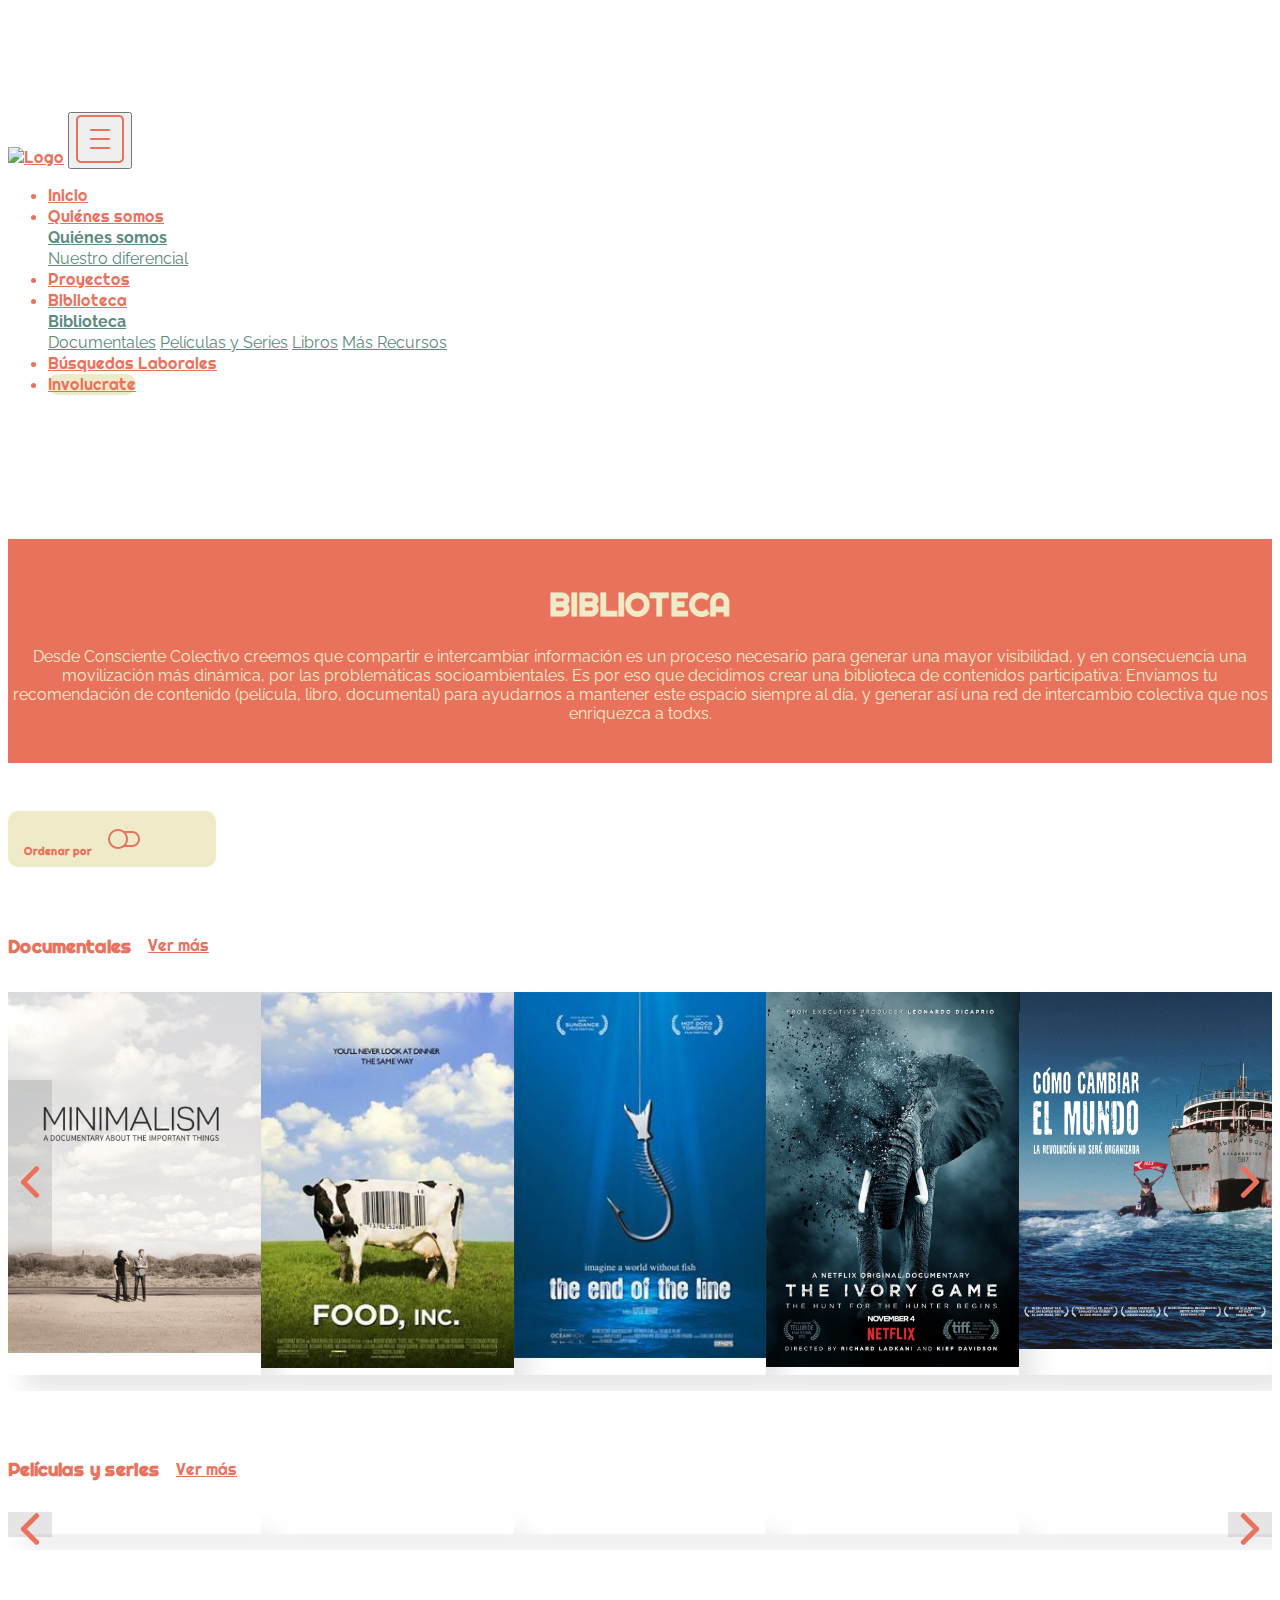
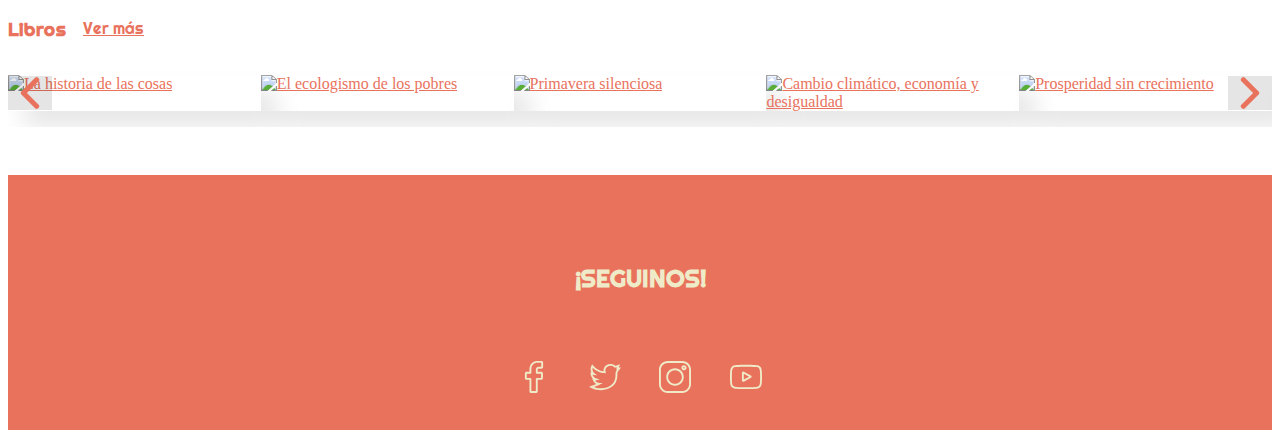
==== commit 0a13c80c: "agrege mas corrouseles a biblioteca" ====
--- a/biblioteca.html
+++ b/biblioteca.html
@@ -73,57 +73,263 @@
             <p>Desde Consciente Colectivo creemos que compartir e intercambiar información es un proceso necesario para generar una mayor visibilidad, y en consecuencia una movilización más dinámica, por las problemáticas socioambientales. Es por eso que decidimos crear una biblioteca de contenidos participativa: Enviamos tu recomendación de contenido (película, libro, documental) para ayudarnos a mantener este espacio siempre al día, y generar así una red de intercambio colectiva que nos enriquezca a  todxs.</p>
         </div>
     </main>
-    <div class="container libros-destacados">
-        <div class="contenedor-titulos-controles">
-            <div class="titulo">
-                <h3>Libros</h3>
-                <a href="libros.html">Ver más</a>
-            </div>
-            <div class="indicadores"></div>
-        </div>
-        <div class="contenedor-principal">
-            <button role="button" id="flecha-izquierda" class="flecha-izquierda"><img src="img/left-arrow.png" alt="Flecha izquierda"></button>
-            <div class="contenedor-carrousel">
-                <div class="carrousel">
-                    <div class="libro-carrousel">
-                        <a href="libros.html#libro1"><img width="250px" src="img/libros/libro1.jpeg" alt="La historia de las cosas"></a>
-                    </div>
-                    <div class="libro-carrousel">
-                        <a href="libros.html#libro2"><img width="250px" src="img/libros/libro2.jpeg" alt="El ecologismo de los pobres"></a>
-                    </div>
-                    <div class="libro-carrousel">
-                        <a href="libros.html#libro3"><img width="250px" src="img/libros/libro3.jpeg" alt="Primavera silenciosa"></a>
-                    </div>
-                    <div class="libro-carrousel">
-                        <a href="libros.html#libro5"><img width="250px" src="img/libros/libro5.jpeg" alt="Cambio climático, economía y desigualdad"></a>
-                    </div>
-                    <div class="libro-carrousel">
-                        <a href="libros.html#libro6"><img width="250px" src="img/libros/libro6.jpeg" alt="Prosperidad sin crecimiento"></a>
-                    </div>
-                    <div class="libro-carrousel">
-                        <a href="libros.html#libro7"><img width="250px" src="img/libros/libro7.jpeg" alt="Economía rosquilla"></a>
-                    </div>
-                    <div class="libro-carrousel">
-                        <a href="libros.html#libro8"><img width="250px" src="img/libros/libro8.jpeg" alt="El valor de las cosas"></a>
-                    </div>
-                    <div class="libro-carrousel">
-                        <a href="libros.html#libro9"><img width="250px" src="img/libros/libro9.jpeg" alt="La naturaleza es un campo de batalla"></a>
-                    </div>
-                    <div class="libro-carrousel">
-                        <a href="libros.html#libro10"><img width="250px" src="img/libros/libro10.jpeg" alt="Guerras climáticas"></a>
-                    </div>
-                    <div class="libro-carrousel">
-                        <a href="libros.html#libro12"><img width="250px" src="img/libros/libro12.jpeg" alt="Pueblos indígenas en la Argentina"></a>
-                    </div>
-                    <div class="libro-carrousel">
-                        <a href="libros.html#libro13"><img width="250px" src="img/libros/libro13.jpeg" alt="Mala leche"></a>
-                    </div>
-                    <div class="libro-carrousel">
-                        <a href="libros.html#libro14"><img width="250px" src="img/libros/libro14.jpeg" alt="Malcomidos"></a>
-                    </div>
-                </div>
-            </div>
-            <button role="button" id="flecha-derecha" class="flecha-derecha"><img src="img/right-arrow.png" alt="Flecha derecha"></button>
+    <div class="container">
+        <section class="toggle">
+            <h6>Ordenar por</h6>
+            <div>
+                <img id="toggle-derecha" src="img/toggle-derecha.png" alt="Toggle derecha">
+                <img id="toggle-izquierda" src="img/toggle-izq.png" alt="Toggle izquierda">
+            </div>
+        </section>
+    </div>
+    <div id="seccion1">
+        <div id="documentales" class="container documentales-destacados">
+            <div class="contenedor-titulos-controles">
+                <div class="titulo">
+                    <h3>Documentales</h3>
+                    <a href="documentales.html">Ver más</a>
+                </div>
+                <div class="indicadores-doc"></div>
+            </div>
+            <div class="contenedor-principal">
+                <button role="button" id="flecha-izquierda-doc" class="flecha-izquierda"><img src="img/left-arrow.png" alt="Flecha izquierda"></button>
+                <div class="contenedor-carrousel-doc">
+                    <div class="carrousel">
+                        <div class="documental-carrousel">
+                            <a href="#"><img width="250px" src="img/documentales/documental1.jpg" alt="Minimalism"></a>
+                        </div>
+                        <div class="documental-carrousel">
+                            <a href="#"><img width="250px" src="img/documentales/documental2.jpg" alt="Food INC"></a>
+                        </div>
+                        <div class="documental-carrousel">
+                            <a href="#"><img width="250px" src="img/documentales/documental4.jpg" alt="The end of the line"></a>
+                        </div>
+                        <div class="documental-carrousel">
+                            <a href="#"><img width="250px" src="img/documentales/documental5.jpg" alt="El Exterminio del marfil"></a>
+                        </div>
+                        <div class="documental-carrousel">
+                            <a href="#"><img width="250px" src="img/documentales/documental7.jpg" alt="Cómo cambiar el mundo"></a>
+                        </div>
+                        <div class="documental-carrousel">
+                            <a href="#"><img width="250px" src="img/documentales/documental17.jpg" alt="Basura"></a>
+                        </div>
+                        <div class="documental-carrousel">
+                            <a href="#"><img width="250px" src="img/documentales/documental25.jpg" alt="Antes que sea tarde"></a>
+                        </div>
+                        <div class="documental-carrousel">
+                            <a href="#"><img width="250px" src="img/documentales/documental26.jpg" alt="La verdad incómoda"></a>
+                        </div>
+                        <div class="documental-carrousel">
+                            <a href="#"><img width="250px" src="img/documentales/documental30.jpg" alt="La tierra de noche"></a>
+                        </div>
+                        <div class="documental-carrousel">
+                            <a href="#"><img width="250px" src="img/documentales/documental31.jpg" alt="The cove"></a>
+                        </div>
+                        <div class="documental-carrousel">
+                            <a href="#"><img width="250px" src="img/documentales/documental33.jpg" alt="Gasland"></a>
+                        </div>
+                        <div class="documental-carrousel">
+                            <a href="#"><img width="250px" src="img/documentales/documental34.jpg" alt="Agua de río"></a>
+                        </div>
+                        
+                    </div>
+                </div>
+                <button role="button" id="flecha-derecha-doc" class="flecha-derecha"><img src="img/right-arrow.png" alt="Flecha derecha"></button>
+            </div>
+        </div>
+        <div id="peliculas" class="container peliculas-destacados">
+            <div class="contenedor-titulos-controles">
+                <div class="titulo">
+                    <h3>Películas y series</h3>
+                    <a href="peliculas.html">Ver más</a>
+                </div>
+                <div class="indicadores-peliculas"></div>
+            </div>
+            <div class="contenedor-principal">
+                <button role="button" id="flecha-izquierda-peliculas" class="flecha-izquierda"><img src="img/left-arrow.png" alt="Flecha izquierda"></button>
+                <div class="contenedor-carrousel-peliculas">
+                    <div class="carrousel">
+                        <div class="peliculas-carrousel">
+                            <a href="peliculas.html#peli2"><img width="250px" src="img/peliculas/peli2.jpg" alt=""></a>
+                        </div>
+                        <div class="peliculas-carrousel">
+                            <a href="#"><img width="250px" src="img/peliculas/peli3.jpg" alt=""></a>
+                        </div>
+                        <div class="peliculas-carrousel">
+                            <a href="#"><img width="250px" src="img/peliculas/peli6.jpg" alt=""></a>
+                        </div>
+                        <div class="peliculas-carrousel">
+                            <a href="#"><img width="250px" src="img/peliculas/peli7.jpg" alt=""></a>
+                        </div>
+                        <div class="peliculas-carrousel">
+                            <a href="#"><img width="250px" src="img/peliculas/peli11.jpg" alt=""></a>
+                        </div>
+                        <div class="peliculas-carrousel">
+                            <a href="#"><img width="250px" src="img/peliculas/peli13.jpg" alt=""></a>
+                        </div>
+                        <div class="peliculas-carrousel">
+                            <a href="#"><img width="250px" src="img/peliculas/peli14.jpg" alt=""></a>
+                        </div>
+                        <div class="peliculas-carrousel">
+                            <a href="#"><img width="250px" src="img/peliculas/peli17.jpg" alt=""></a>
+                        </div>
+                        <div class="peliculas-carrousel">
+                            <a href="#"><img width="250px" src="img/peliculas/peli19.jpg" alt=""></a>
+                        </div>
+                        <div class="peliculas-carrousel">
+                            <a href="#"><img width="250px" src="img/peliculas/peli20.jpg" alt=""></a>
+                        </div>
+                        <div class="peliculas-carrousel">
+                            <a href="#"><img width="250px" src="img/peliculas/peli24.jpg" alt=""></a>
+                        </div>
+                        <div class="peliculas-carrousel">
+                            <a href="#"><img width="250px" src="img/peliculas/peli25.jpg" alt=""></a>
+                        </div>
+                        <div class="peliculas-carrousel">
+                            <a href="#"><img width="250px" src="img/peliculas/peli26.jpg" alt=""></a>
+                        </div>
+                        <div class="peliculas-carrousel">
+                            <a href="#"><img width="250px" src="img/peliculas/peli27.jpg" alt=""></a>
+                        </div>
+                    </div>
+                </div>
+                <button role="button" id="flecha-derecha-peliculas" class="flecha-derecha"><img src="img/right-arrow.png" alt="Flecha derecha"></button>
+            </div>
+        </div>
+        <div class="container libros-destacados">
+            <div class="contenedor-titulos-controles">
+                <div class="titulo">
+                    <h3>Libros</h3>
+                    <a href="libros.html">Ver más</a>
+                </div>
+                <div class="indicadores"></div>
+            </div>
+            <div class="contenedor-principal">
+                <button role="button" id="flecha-izquierda" class="flecha-izquierda"><img src="img/left-arrow.png" alt="Flecha izquierda"></button>
+                <div class="contenedor-carrousel">
+                    <div class="carrousel">
+                        <div class="libro-carrousel">
+                            <a href="libros.html#libro1"><img width="250px" src="img/libros/libro1.jpeg" alt="La historia de las cosas"></a>
+                        </div>
+                        <div class="libro-carrousel">
+                            <a href="libros.html#libro2"><img width="250px" src="img/libros/libro2.jpeg" alt="El ecologismo de los pobres"></a>
+                        </div>
+                        <div class="libro-carrousel">
+                            <a href="libros.html#libro3"><img width="250px" src="img/libros/libro3.jpeg" alt="Primavera silenciosa"></a>
+                        </div>
+                        <div class="libro-carrousel">
+                            <a href="libros.html#libro5"><img width="250px" src="img/libros/libro5.jpeg" alt="Cambio climático, economía y desigualdad"></a>
+                        </div>
+                        <div class="libro-carrousel">
+                            <a href="libros.html#libro6"><img width="250px" src="img/libros/libro6.jpeg" alt="Prosperidad sin crecimiento"></a>
+                        </div>
+                        <div class="libro-carrousel">
+                            <a href="libros.html#libro7"><img width="250px" src="img/libros/libro7.jpeg" alt="Economía rosquilla"></a>
+                        </div>
+                        <div class="libro-carrousel">
+                            <a href="libros.html#libro8"><img width="250px" src="img/libros/libro8.jpeg" alt="El valor de las cosas"></a>
+                        </div>
+                        <div class="libro-carrousel">
+                            <a href="libros.html#libro9"><img width="250px" src="img/libros/libro9.jpeg" alt="La naturaleza es un campo de batalla"></a>
+                        </div>
+                        <div class="libro-carrousel">
+                            <a href="libros.html#libro10"><img width="250px" src="img/libros/libro10.jpeg" alt="Guerras climáticas"></a>
+                        </div>
+                        <div class="libro-carrousel">
+                            <a href="libros.html#libro12"><img width="250px" src="img/libros/libro12.jpeg" alt="Pueblos indígenas en la Argentina"></a>
+                        </div>
+                        <div class="libro-carrousel">
+                            <a href="libros.html#libro13"><img width="250px" src="img/libros/libro13.jpeg" alt="Mala leche"></a>
+                        </div>
+                        <div class="libro-carrousel">
+                            <a href="libros.html#libro14"><img width="250px" src="img/libros/libro14.jpeg" alt="Malcomidos"></a>
+                        </div>
+                    </div>
+                </div>
+                <button role="button" id="flecha-derecha" class="flecha-derecha"><img src="img/right-arrow.png" alt="Flecha derecha"></button>
+            </div>
+        </div>
+    </div>
+    <div id="seccion2">
+        <div id="consumo" class="container consumo-destacados">
+            <div class="contenedor-titulos-controles">
+                <div class="titulo">
+                    <h3>Consumo e industria</h3>
+                </div>
+                <div class="indicadores-consumo"></div>
+            </div>
+            <div class="contenedor-principal">
+                <button role="button" id="flecha-izquierda-consumo" class="flecha-izquierda"><img src="img/left-arrow.png" alt="Flecha izquierda"></button>
+                <div class="contenedor-carrousel-consumo">
+                    <div class="carrousel">
+                        <div class="consumo-carrousel">
+                            <a href="#"><img width="250px" src="img/documentales/documental1.jpg" alt="Minimalism"></a>
+                        </div>
+                        <div class="consumo-carrousel">
+                            <a href="#"><img width="250px" src="img/documentales/documental2.jpg" alt="Food INC"></a>
+                        </div>
+                        <div class="consumo-carrousel">
+                            <a href="#"><img width="250px" src="img/documentales/documental3.jpg" alt="The true cost"></a>
+                        </div>
+                        <div class="consumo-carrousel">
+                            <a href="#"><img width="250px" src="img/documentales/documental4.jpg" alt="The end of the line"></a>
+                        </div>
+                        <div class="consumo-carrousel">
+                            <a href="#"><img width="250px" src="img/libros/libro21.jpeg" alt="La venganza de la Tierra"></a>
+                        </div>
+                        <div class="consumo-carrousel">
+                            <a href="#"><img width="250px" src="img/libros/libro22.jpeg" alt="Tu consumo puede cambiar al mundo"></a>
+                        </div>
+                        <div class="consumo-carrousel">
+                            <a href="#"><img width="250px" src="img/libros/libro23.jpeg" alt="La era del consumo"></a>
+                        </div>
+                        <div class="consumo-carrousel">
+                            <a href="#"><img width="250px" src="img/libros/libro24.jpeg" alt="La dictadura de los supermercados"></a>
+                        </div>
+                    </div>
+                </div>
+                <button role="button" id="flecha-derecha-consumo" class="flecha-derecha"><img src="img/right-arrow.png" alt="Flecha derecha"></button>
+            </div>
+        </div>
+        <div id="alimentacion" class="container consumo-destacados">
+            <div class="contenedor-titulos-controles">
+                <div class="titulo">
+                    <h3>Alimentación</h3>
+                </div>
+                <div class="indicadores-alimentancion"></div>
+            </div>
+            <div class="contenedor-principal">
+                <button role="button" id="flecha-izquierda-alimentacion" class="flecha-izquierda"><img src="img/left-arrow.png" alt="Flecha izquierda"></button>
+                <div class="contenedor-carrousel-alimentacion">
+                    <div class="carrousel">
+                        <div class="alimentacion-carrousel">
+                            <a href="#"><img width="250px" src="img/libros/libro13.jpeg" alt="Mala leche"></a>
+                        </div>
+                        <div class="alimentacion-carrousel">
+                            <a href="#"><img width="250px" src="img/libros/libro14.jpeg" alt="Malcomidos"></a>
+                        </div>
+                        <div class="alimentacion-carrousel">
+                            <a href="#"><img width="250px" src="img/libros/libro15.jpeg" alt="La Argentina fumigada"></a>
+                        </div>
+                        <div class="alimentacion-carrousel">
+                            <a href="#"><img width="250px" src="img/libros/libro16.jpeg" alt="El libro de la macrobiótica"></a>
+                        </div>
+                        <div class="alimentacion-carrousel">
+                            <a href="#"><img width="250px" src="img/peliculas/peli13.jpg" alt="Rotten"></a>
+                        </div>
+                        <div class="alimentacion-carrousel">
+                            <a href="#"><img width="250px" src="img/peliculas/peli14.jpg" alt="Más que miel"></a>
+                        </div>
+                        <div class="alimentacion-carrousel">
+                            <a href="#"><img width="250px" src="img/peliculas/peli15.jpg" alt="¿Qué es la soberanía alimentaria?"></a>
+                        </div>
+                        <div class="alimentacion-carrousel">
+                            <a href="#"><img width="250px" src="img/peliculas/peli16.jpg" alt="Tenedores contra cuchillos"></a>
+                        </div>
+                    </div>
+                </div>
+                <button role="button" id="flecha-derecha-alimentacion" class="flecha-derecha"><img src="img/right-arrow.png" alt="Flecha derecha"></button>
+            </div>
         </div>
     </div>
 
--- a/css/style.css
+++ b/css/style.css
@@ -1063,23 +1063,23 @@
     @media (max-width: 768px) {
       div#busquedas-laborales {
         display: block; } }
-  div.libros, div.documentales {
+  div.libros, div.documentales, div.peliculas, div.mas {
     display: grid;
     grid-template-columns: repeat(3, 27%);
     justify-content: space-around; }
     @media (max-width: 992px) {
-      div.libros, div.documentales {
+      div.libros, div.documentales, div.peliculas, div.mas {
         grid-template-columns: repeat(2, auto);
         column-gap: 1rem; } }
     @media (max-width: 576px) {
-      div.libros, div.documentales {
+      div.libros, div.documentales, div.peliculas, div.mas {
         display: block;
         padding-left: 2.5rem; }
-        div.libros h3, div.documentales h3 {
+        div.libros h3, div.documentales h3, div.peliculas h3, div.mas h3 {
           padding-right: 4.5rem; } }
-    div.libros section, div.documentales section {
+    div.libros section, div.documentales section, div.peliculas section, div.mas section {
       text-align: center; }
-      div.libros section > div, div.documentales section > div {
+      div.libros section > div, div.documentales section > div, div.peliculas section > div, div.mas section > div {
         /*  border: solid; */
         margin-bottom: 1rem;
         /* padding: 2rem 1rem 2rem 1rem; */ }
@@ -1946,6 +1946,1734 @@
     div.info-documental36 h4 {
       font-size: 1.2rem; }
     div.info-documental36 h5, div.info-documental36 p {
+      font-size: 0.9rem; }
+  div.peli1 {
+    width: 300px;
+    height: 450px;
+    background-image: url(../img/peliculas/peli1.jpg);
+    background-position: center;
+    background-repeat: no-repeat;
+    background-size: contain;
+    box-shadow: 0 0 6px 0 rgba(0, 0, 0, 0.25);
+    border-radius: 10px; }
+    div.peli1:hover div.info-peli1 {
+      visibility: visible; }
+    div.peli1:hover p {
+      color: #EFEBC8; }
+  div.info-peli1 {
+    width: 300px;
+    height: 450px;
+    background-color: #2D575C;
+    border-radius: 10px;
+    visibility: hidden;
+    padding: 1rem; }
+    div.info-peli1 h4 {
+      font-size: 1.2rem; }
+    div.info-peli1 h5, div.info-peli1 p {
+      font-size: 0.9rem; }
+  div.peli2 {
+    width: 300px;
+    height: 450px;
+    background-image: url(../img/peliculas/peli2.jpg);
+    background-position: center;
+    background-repeat: no-repeat;
+    background-size: contain;
+    box-shadow: 0 0 6px 0 rgba(0, 0, 0, 0.25);
+    border-radius: 10px; }
+    div.peli2:hover div.info-peli2 {
+      visibility: visible; }
+    div.peli2:hover p {
+      color: #EFEBC8; }
+  div.info-peli2 {
+    width: 300px;
+    height: 450px;
+    background-color: #2D575C;
+    border-radius: 10px;
+    visibility: hidden;
+    padding: 1rem; }
+    div.info-peli2 h4 {
+      font-size: 1.2rem; }
+    div.info-peli2 h5, div.info-peli2 p {
+      font-size: 0.9rem; }
+  div.peli3 {
+    width: 300px;
+    height: 450px;
+    background-image: url(../img/peliculas/peli3.jpg);
+    background-position: center;
+    background-repeat: no-repeat;
+    background-size: contain;
+    box-shadow: 0 0 6px 0 rgba(0, 0, 0, 0.25);
+    border-radius: 10px; }
+    div.peli3:hover div.info-peli3 {
+      visibility: visible; }
+    div.peli3:hover p {
+      color: #EFEBC8; }
+  div.info-peli3 {
+    width: 300px;
+    height: 450px;
+    background-color: #2D575C;
+    border-radius: 10px;
+    visibility: hidden;
+    padding: 1rem; }
+    div.info-peli3 h4 {
+      font-size: 1.2rem; }
+    div.info-peli3 h5, div.info-peli3 p {
+      font-size: 0.9rem; }
+  div.peli4 {
+    width: 300px;
+    height: 450px;
+    background-image: url(../img/peliculas/peli4.jpg);
+    background-position: center;
+    background-repeat: no-repeat;
+    background-size: contain;
+    box-shadow: 0 0 6px 0 rgba(0, 0, 0, 0.25);
+    border-radius: 10px; }
+    div.peli4:hover div.info-peli4 {
+      visibility: visible; }
+    div.peli4:hover p {
+      color: #EFEBC8; }
+  div.info-peli4 {
+    width: 300px;
+    height: 450px;
+    background-color: #2D575C;
+    border-radius: 10px;
+    visibility: hidden;
+    padding: 1rem; }
+    div.info-peli4 h4 {
+      font-size: 1.2rem; }
+    div.info-peli4 h5, div.info-peli4 p {
+      font-size: 0.9rem; }
+  div.peli5 {
+    width: 300px;
+    height: 450px;
+    background-image: url(../img/peliculas/peli5.jpg);
+    background-position: center;
+    background-repeat: no-repeat;
+    background-size: contain;
+    box-shadow: 0 0 6px 0 rgba(0, 0, 0, 0.25);
+    border-radius: 10px; }
+    div.peli5:hover div.info-peli5 {
+      visibility: visible; }
+    div.peli5:hover p {
+      color: #EFEBC8; }
+  div.info-peli5 {
+    width: 300px;
+    height: 450px;
+    background-color: #2D575C;
+    border-radius: 10px;
+    visibility: hidden;
+    padding: 1rem; }
+    div.info-peli5 h4 {
+      font-size: 1.2rem; }
+    div.info-peli5 h5, div.info-peli5 p {
+      font-size: 0.9rem; }
+  div.peli6 {
+    width: 300px;
+    height: 450px;
+    background-image: url(../img/peliculas/peli6.jpg);
+    background-position: center;
+    background-repeat: no-repeat;
+    background-size: contain;
+    box-shadow: 0 0 6px 0 rgba(0, 0, 0, 0.25);
+    border-radius: 10px; }
+    div.peli6:hover div.info-peli6 {
+      visibility: visible; }
+    div.peli6:hover p {
+      color: #EFEBC8; }
+  div.info-peli6 {
+    width: 300px;
+    height: 450px;
+    background-color: #2D575C;
+    border-radius: 10px;
+    visibility: hidden;
+    padding: 1rem; }
+    div.info-peli6 h4 {
+      font-size: 1.2rem; }
+    div.info-peli6 h5, div.info-peli6 p {
+      font-size: 0.9rem; }
+  div.peli7 {
+    width: 300px;
+    height: 450px;
+    background-image: url(../img/peliculas/peli7.jpg);
+    background-position: center;
+    background-repeat: no-repeat;
+    background-size: contain;
+    box-shadow: 0 0 6px 0 rgba(0, 0, 0, 0.25);
+    border-radius: 10px; }
+    div.peli7:hover div.info-peli7 {
+      visibility: visible; }
+    div.peli7:hover p {
+      color: #EFEBC8; }
+  div.info-peli7 {
+    width: 300px;
+    height: 450px;
+    background-color: #2D575C;
+    border-radius: 10px;
+    visibility: hidden;
+    padding: 1rem; }
+    div.info-peli7 h4 {
+      font-size: 1.2rem; }
+    div.info-peli7 h5, div.info-peli7 p {
+      font-size: 0.9rem; }
+  div.peli8 {
+    width: 300px;
+    height: 450px;
+    background-image: url(../img/peliculas/peli8.jpg);
+    background-position: center;
+    background-repeat: no-repeat;
+    background-size: contain;
+    box-shadow: 0 0 6px 0 rgba(0, 0, 0, 0.25);
+    border-radius: 10px; }
+    div.peli8:hover div.info-peli8 {
+      visibility: visible; }
+    div.peli8:hover p {
+      color: #EFEBC8; }
+  div.info-peli8 {
+    width: 300px;
+    height: 450px;
+    background-color: #2D575C;
+    border-radius: 10px;
+    visibility: hidden;
+    padding: 1rem; }
+    div.info-peli8 h4 {
+      font-size: 1.2rem; }
+    div.info-peli8 h5, div.info-peli8 p {
+      font-size: 0.9rem; }
+  div.peli9 {
+    width: 300px;
+    height: 450px;
+    background-image: url(../img/peliculas/peli9.jpg);
+    background-position: center;
+    background-repeat: no-repeat;
+    background-size: contain;
+    box-shadow: 0 0 6px 0 rgba(0, 0, 0, 0.25);
+    border-radius: 10px; }
+    div.peli9:hover div.info-peli9 {
+      visibility: visible; }
+    div.peli9:hover p {
+      color: #EFEBC8; }
+  div.info-peli9 {
+    width: 300px;
+    height: 450px;
+    background-color: #2D575C;
+    border-radius: 10px;
+    visibility: hidden;
+    padding: 1rem; }
+    div.info-peli9 h4 {
+      font-size: 1.2rem; }
+    div.info-peli9 h5, div.info-peli9 p {
+      font-size: 0.9rem; }
+  div.peli10 {
+    width: 300px;
+    height: 450px;
+    background-image: url(../img/peliculas/peli10.jpg);
+    background-position: center;
+    background-repeat: no-repeat;
+    background-size: contain;
+    box-shadow: 0 0 6px 0 rgba(0, 0, 0, 0.25);
+    border-radius: 10px; }
+    div.peli10:hover div.info-peli10 {
+      visibility: visible; }
+    div.peli10:hover p {
+      color: #EFEBC8; }
+  div.info-peli10 {
+    width: 300px;
+    height: 450px;
+    background-color: #2D575C;
+    border-radius: 10px;
+    visibility: hidden;
+    padding: 1rem; }
+    div.info-peli10 h4 {
+      font-size: 1.2rem; }
+    div.info-peli10 h5, div.info-peli10 p {
+      font-size: 0.9rem; }
+  div.peli11 {
+    width: 300px;
+    height: 450px;
+    background-image: url(../img/peliculas/peli11.jpg);
+    background-position: center;
+    background-repeat: no-repeat;
+    background-size: contain;
+    box-shadow: 0 0 6px 0 rgba(0, 0, 0, 0.25);
+    border-radius: 10px; }
+    div.peli11:hover div.info-peli11 {
+      visibility: visible; }
+    div.peli11:hover p {
+      color: #EFEBC8; }
+  div.info-peli11 {
+    width: 300px;
+    height: 450px;
+    background-color: #2D575C;
+    border-radius: 10px;
+    visibility: hidden;
+    padding: 1rem; }
+    div.info-peli11 h4 {
+      font-size: 1.2rem; }
+    div.info-peli11 h5, div.info-peli11 p {
+      font-size: 0.9rem; }
+  div.peli12 {
+    width: 300px;
+    height: 450px;
+    background-image: url(../img/peliculas/peli12.jpg);
+    background-position: center;
+    background-repeat: no-repeat;
+    background-size: contain;
+    box-shadow: 0 0 6px 0 rgba(0, 0, 0, 0.25);
+    border-radius: 10px; }
+    div.peli12:hover div.info-peli12 {
+      visibility: visible; }
+    div.peli12:hover p {
+      color: #EFEBC8; }
+  div.info-peli12 {
+    width: 300px;
+    height: 450px;
+    background-color: #2D575C;
+    border-radius: 10px;
+    visibility: hidden;
+    padding: 1rem; }
+    div.info-peli12 h4 {
+      font-size: 1.2rem; }
+    div.info-peli12 h5, div.info-peli12 p {
+      font-size: 0.9rem; }
+  div.peli13 {
+    width: 300px;
+    height: 450px;
+    background-image: url(../img/peliculas/peli13.jpg);
+    background-position: center;
+    background-repeat: no-repeat;
+    background-size: contain;
+    box-shadow: 0 0 6px 0 rgba(0, 0, 0, 0.25);
+    border-radius: 10px; }
+    div.peli13:hover div.info-peli13 {
+      visibility: visible; }
+    div.peli13:hover p {
+      color: #EFEBC8; }
+  div.info-peli13 {
+    width: 300px;
+    height: 450px;
+    background-color: #2D575C;
+    border-radius: 10px;
+    visibility: hidden;
+    padding: 1rem; }
+    div.info-peli13 h4 {
+      font-size: 1.2rem; }
+    div.info-peli13 h5, div.info-peli13 p {
+      font-size: 0.9rem; }
+  div.peli14 {
+    width: 300px;
+    height: 450px;
+    background-image: url(../img/peliculas/peli14.jpg);
+    background-position: center;
+    background-repeat: no-repeat;
+    background-size: contain;
+    box-shadow: 0 0 6px 0 rgba(0, 0, 0, 0.25);
+    border-radius: 10px; }
+    div.peli14:hover div.info-peli14 {
+      visibility: visible; }
+    div.peli14:hover p {
+      color: #EFEBC8; }
+  div.info-peli14 {
+    width: 300px;
+    height: 450px;
+    background-color: #2D575C;
+    border-radius: 10px;
+    visibility: hidden;
+    padding: 1rem; }
+    div.info-peli14 h4 {
+      font-size: 1.2rem; }
+    div.info-peli14 h5, div.info-peli14 p {
+      font-size: 0.9rem; }
+  div.peli15 {
+    width: 300px;
+    height: 450px;
+    background-image: url(../img/peliculas/peli15.jpg);
+    background-position: center;
+    background-repeat: no-repeat;
+    background-size: contain;
+    box-shadow: 0 0 6px 0 rgba(0, 0, 0, 0.25);
+    border-radius: 10px; }
+    div.peli15:hover div.info-peli15 {
+      visibility: visible; }
+    div.peli15:hover p {
+      color: #EFEBC8; }
+  div.info-peli15 {
+    width: 300px;
+    height: 450px;
+    background-color: #2D575C;
+    border-radius: 10px;
+    visibility: hidden;
+    padding: 1rem; }
+    div.info-peli15 h4 {
+      font-size: 1.2rem; }
+    div.info-peli15 h5, div.info-peli15 p {
+      font-size: 0.9rem; }
+  div.peli16 {
+    width: 300px;
+    height: 450px;
+    background-image: url(../img/peliculas/peli16.jpg);
+    background-position: center;
+    background-repeat: no-repeat;
+    background-size: contain;
+    box-shadow: 0 0 6px 0 rgba(0, 0, 0, 0.25);
+    border-radius: 10px; }
+    div.peli16:hover div.info-peli16 {
+      visibility: visible; }
+    div.peli16:hover p {
+      color: #EFEBC8; }
+  div.info-peli16 {
+    width: 300px;
+    height: 450px;
+    background-color: #2D575C;
+    border-radius: 10px;
+    visibility: hidden;
+    padding: 1rem; }
+    div.info-peli16 h4 {
+      font-size: 1.2rem; }
+    div.info-peli16 h5, div.info-peli16 p {
+      font-size: 0.9rem; }
+  div.peli17 {
+    width: 300px;
+    height: 450px;
+    background-image: url(../img/peliculas/peli17.jpg);
+    background-position: center;
+    background-repeat: no-repeat;
+    background-size: contain;
+    box-shadow: 0 0 6px 0 rgba(0, 0, 0, 0.25);
+    border-radius: 10px; }
+    div.peli17:hover div.info-peli17 {
+      visibility: visible; }
+    div.peli17:hover p {
+      color: #EFEBC8; }
+  div.info-peli17 {
+    width: 300px;
+    height: 450px;
+    background-color: #2D575C;
+    border-radius: 10px;
+    visibility: hidden;
+    padding: 1rem; }
+    div.info-peli17 h4 {
+      font-size: 1.2rem; }
+    div.info-peli17 h5, div.info-peli17 p {
+      font-size: 0.9rem; }
+  div.peli18 {
+    width: 300px;
+    height: 450px;
+    background-image: url(../img/peliculas/peli18.jpg);
+    background-position: center;
+    background-repeat: no-repeat;
+    background-size: contain;
+    box-shadow: 0 0 6px 0 rgba(0, 0, 0, 0.25);
+    border-radius: 10px; }
+    div.peli18:hover div.info-peli18 {
+      visibility: visible; }
+    div.peli18:hover p {
+      color: #EFEBC8; }
+  div.info-peli18 {
+    width: 300px;
+    height: 450px;
+    background-color: #2D575C;
+    border-radius: 10px;
+    visibility: hidden;
+    padding: 1rem; }
+    div.info-peli18 h4 {
+      font-size: 1.2rem; }
+    div.info-peli18 h5, div.info-peli18 p {
+      font-size: 0.9rem; }
+  div.peli19 {
+    width: 300px;
+    height: 450px;
+    background-image: url(../img/peliculas/peli19.jpg);
+    background-position: center;
+    background-repeat: no-repeat;
+    background-size: contain;
+    box-shadow: 0 0 6px 0 rgba(0, 0, 0, 0.25);
+    border-radius: 10px; }
+    div.peli19:hover div.info-peli19 {
+      visibility: visible; }
+    div.peli19:hover p {
+      color: #EFEBC8; }
+  div.info-peli19 {
+    width: 300px;
+    height: 450px;
+    background-color: #2D575C;
+    border-radius: 10px;
+    visibility: hidden;
+    padding: 1rem; }
+    div.info-peli19 h4 {
+      font-size: 1.2rem; }
+    div.info-peli19 h5, div.info-peli19 p {
+      font-size: 0.9rem; }
+  div.peli20 {
+    width: 300px;
+    height: 450px;
+    background-image: url(../img/peliculas/peli20.jpg);
+    background-position: center;
+    background-repeat: no-repeat;
+    background-size: contain;
+    box-shadow: 0 0 6px 0 rgba(0, 0, 0, 0.25);
+    border-radius: 10px; }
+    div.peli20:hover div.info-peli20 {
+      visibility: visible; }
+    div.peli20:hover p {
+      color: #EFEBC8; }
+  div.info-peli20 {
+    width: 300px;
+    height: 450px;
+    background-color: #2D575C;
+    border-radius: 10px;
+    visibility: hidden;
+    padding: 1rem; }
+    div.info-peli20 h4 {
+      font-size: 1.2rem; }
+    div.info-peli20 h5, div.info-peli20 p {
+      font-size: 0.9rem; }
+  div.peli21 {
+    width: 300px;
+    height: 450px;
+    background-image: url(../img/peliculas/peli21.jpg);
+    background-position: center;
+    background-repeat: no-repeat;
+    background-size: contain;
+    box-shadow: 0 0 6px 0 rgba(0, 0, 0, 0.25);
+    border-radius: 10px; }
+    div.peli21:hover div.info-peli21 {
+      visibility: visible; }
+    div.peli21:hover p {
+      color: #EFEBC8; }
+  div.info-peli21 {
+    width: 300px;
+    height: 450px;
+    background-color: #2D575C;
+    border-radius: 10px;
+    visibility: hidden;
+    padding: 1rem; }
+    div.info-peli21 h4 {
+      font-size: 1.2rem; }
+    div.info-peli21 h5, div.info-peli21 p {
+      font-size: 0.9rem; }
+  div.peli22 {
+    width: 300px;
+    height: 450px;
+    background-image: url(../img/peliculas/peli22.jpg);
+    background-position: center;
+    background-repeat: no-repeat;
+    background-size: contain;
+    box-shadow: 0 0 6px 0 rgba(0, 0, 0, 0.25);
+    border-radius: 10px; }
+    div.peli22:hover div.info-peli22 {
+      visibility: visible; }
+    div.peli22:hover p {
+      color: #EFEBC8; }
+  div.info-peli22 {
+    width: 300px;
+    height: 450px;
+    background-color: #2D575C;
+    border-radius: 10px;
+    visibility: hidden;
+    padding: 1rem; }
+    div.info-peli22 h4 {
+      font-size: 1.2rem; }
+    div.info-peli22 h5, div.info-peli22 p {
+      font-size: 0.9rem; }
+  div.peli23 {
+    width: 300px;
+    height: 450px;
+    background-image: url(../img/peliculas/peli23.jpg);
+    background-position: center;
+    background-repeat: no-repeat;
+    background-size: contain;
+    box-shadow: 0 0 6px 0 rgba(0, 0, 0, 0.25);
+    border-radius: 10px; }
+    div.peli23:hover div.info-peli23 {
+      visibility: visible; }
+    div.peli23:hover p {
+      color: #EFEBC8; }
+  div.info-peli23 {
+    width: 300px;
+    height: 450px;
+    background-color: #2D575C;
+    border-radius: 10px;
+    visibility: hidden;
+    padding: 1rem; }
+    div.info-peli23 h4 {
+      font-size: 1.2rem; }
+    div.info-peli23 h5, div.info-peli23 p {
+      font-size: 0.9rem; }
+  div.peli24 {
+    width: 300px;
+    height: 450px;
+    background-image: url(../img/peliculas/peli24.jpg);
+    background-position: center;
+    background-repeat: no-repeat;
+    background-size: contain;
+    box-shadow: 0 0 6px 0 rgba(0, 0, 0, 0.25);
+    border-radius: 10px; }
+    div.peli24:hover div.info-peli24 {
+      visibility: visible; }
+    div.peli24:hover p {
+      color: #EFEBC8; }
+  div.info-peli24 {
+    width: 300px;
+    height: 450px;
+    background-color: #2D575C;
+    border-radius: 10px;
+    visibility: hidden;
+    padding: 1rem; }
+    div.info-peli24 h4 {
+      font-size: 1.2rem; }
+    div.info-peli24 h5, div.info-peli24 p {
+      font-size: 0.9rem; }
+  div.peli25 {
+    width: 300px;
+    height: 450px;
+    background-image: url(../img/peliculas/peli25.jpg);
+    background-position: center;
+    background-repeat: no-repeat;
+    background-size: contain;
+    box-shadow: 0 0 6px 0 rgba(0, 0, 0, 0.25);
+    border-radius: 10px; }
+    div.peli25:hover div.info-peli25 {
+      visibility: visible; }
+    div.peli25:hover p {
+      color: #EFEBC8; }
+  div.info-peli25 {
+    width: 300px;
+    height: 450px;
+    background-color: #2D575C;
+    border-radius: 10px;
+    visibility: hidden;
+    padding: 1rem; }
+    div.info-peli25 h4 {
+      font-size: 1.2rem; }
+    div.info-peli25 h5, div.info-peli25 p {
+      font-size: 0.9rem; }
+  div.peli26 {
+    width: 300px;
+    height: 450px;
+    background-image: url(../img/peliculas/peli26.jpg);
+    background-position: center;
+    background-repeat: no-repeat;
+    background-size: contain;
+    box-shadow: 0 0 6px 0 rgba(0, 0, 0, 0.25);
+    border-radius: 10px; }
+    div.peli26:hover div.info-peli26 {
+      visibility: visible; }
+    div.peli26:hover p {
+      color: #EFEBC8; }
+  div.info-peli26 {
+    width: 300px;
+    height: 450px;
+    background-color: #2D575C;
+    border-radius: 10px;
+    visibility: hidden;
+    padding: 1rem; }
+    div.info-peli26 h4 {
+      font-size: 1.2rem; }
+    div.info-peli26 h5, div.info-peli26 p {
+      font-size: 0.9rem; }
+  div.peli27 {
+    width: 300px;
+    height: 450px;
+    background-image: url(../img/peliculas/peli27.jpg);
+    background-position: center;
+    background-repeat: no-repeat;
+    background-size: contain;
+    box-shadow: 0 0 6px 0 rgba(0, 0, 0, 0.25);
+    border-radius: 10px; }
+    div.peli27:hover div.info-peli27 {
+      visibility: visible; }
+    div.peli27:hover p {
+      color: #EFEBC8; }
+  div.info-peli27 {
+    width: 300px;
+    height: 450px;
+    background-color: #2D575C;
+    border-radius: 10px;
+    visibility: hidden;
+    padding: 1rem; }
+    div.info-peli27 h4 {
+      font-size: 1.2rem; }
+    div.info-peli27 h5, div.info-peli27 p {
+      font-size: 0.9rem; }
+  div.peli28 {
+    width: 300px;
+    height: 450px;
+    background-image: url(../img/peliculas/peli28.jpg);
+    background-position: center;
+    background-repeat: no-repeat;
+    background-size: contain;
+    box-shadow: 0 0 6px 0 rgba(0, 0, 0, 0.25);
+    border-radius: 10px; }
+    div.peli28:hover div.info-peli28 {
+      visibility: visible; }
+    div.peli28:hover p {
+      color: #EFEBC8; }
+  div.info-peli28 {
+    width: 300px;
+    height: 450px;
+    background-color: #2D575C;
+    border-radius: 10px;
+    visibility: hidden;
+    padding: 1rem; }
+    div.info-peli28 h4 {
+      font-size: 1.2rem; }
+    div.info-peli28 h5, div.info-peli28 p {
+      font-size: 0.9rem; }
+  div.peli29 {
+    width: 300px;
+    height: 450px;
+    background-image: url(../img/peliculas/peli29.jpg);
+    background-position: center;
+    background-repeat: no-repeat;
+    background-size: contain;
+    box-shadow: 0 0 6px 0 rgba(0, 0, 0, 0.25);
+    border-radius: 10px; }
+    div.peli29:hover div.info-peli29 {
+      visibility: visible; }
+    div.peli29:hover p {
+      color: #EFEBC8; }
+  div.info-peli29 {
+    width: 300px;
+    height: 450px;
+    background-color: #2D575C;
+    border-radius: 10px;
+    visibility: hidden;
+    padding: 1rem; }
+    div.info-peli29 h4 {
+      font-size: 1.2rem; }
+    div.info-peli29 h5, div.info-peli29 p {
+      font-size: 0.9rem; }
+  div.peli30 {
+    width: 300px;
+    height: 450px;
+    background-image: url(../img/peliculas/peli30.jpg);
+    background-position: center;
+    background-repeat: no-repeat;
+    background-size: contain;
+    box-shadow: 0 0 6px 0 rgba(0, 0, 0, 0.25);
+    border-radius: 10px; }
+    div.peli30:hover div.info-peli30 {
+      visibility: visible; }
+    div.peli30:hover p {
+      color: #EFEBC8; }
+  div.info-peli30 {
+    width: 300px;
+    height: 450px;
+    background-color: #2D575C;
+    border-radius: 10px;
+    visibility: hidden;
+    padding: 1rem; }
+    div.info-peli30 h4 {
+      font-size: 1.2rem; }
+    div.info-peli30 h5, div.info-peli30 p {
+      font-size: 0.9rem; }
+  div.peli31 {
+    width: 300px;
+    height: 450px;
+    background-image: url(../img/peliculas/peli31.jpg);
+    background-position: center;
+    background-repeat: no-repeat;
+    background-size: contain;
+    box-shadow: 0 0 6px 0 rgba(0, 0, 0, 0.25);
+    border-radius: 10px; }
+    div.peli31:hover div.info-peli31 {
+      visibility: visible; }
+    div.peli31:hover p {
+      color: #EFEBC8; }
+  div.info-peli31 {
+    width: 300px;
+    height: 450px;
+    background-color: #2D575C;
+    border-radius: 10px;
+    visibility: hidden;
+    padding: 1rem; }
+    div.info-peli31 h4 {
+      font-size: 1.2rem; }
+    div.info-peli31 h5, div.info-peli31 p {
+      font-size: 0.9rem; }
+  div.peli32 {
+    width: 300px;
+    height: 450px;
+    background-image: url(../img/peliculas/peli32.jpg);
+    background-position: center;
+    background-repeat: no-repeat;
+    background-size: contain;
+    box-shadow: 0 0 6px 0 rgba(0, 0, 0, 0.25);
+    border-radius: 10px; }
+    div.peli32:hover div.info-peli32 {
+      visibility: visible; }
+    div.peli32:hover p {
+      color: #EFEBC8; }
+  div.info-peli32 {
+    width: 300px;
+    height: 450px;
+    background-color: #2D575C;
+    border-radius: 10px;
+    visibility: hidden;
+    padding: 1rem; }
+    div.info-peli32 h4 {
+      font-size: 1.2rem; }
+    div.info-peli32 h5, div.info-peli32 p {
+      font-size: 0.9rem; }
+  div.peli33 {
+    width: 300px;
+    height: 450px;
+    background-image: url(../img/peliculas/peli33.jpg);
+    background-position: center;
+    background-repeat: no-repeat;
+    background-size: contain;
+    box-shadow: 0 0 6px 0 rgba(0, 0, 0, 0.25);
+    border-radius: 10px; }
+    div.peli33:hover div.info-peli33 {
+      visibility: visible; }
+    div.peli33:hover p {
+      color: #EFEBC8; }
+  div.info-peli33 {
+    width: 300px;
+    height: 450px;
+    background-color: #2D575C;
+    border-radius: 10px;
+    visibility: hidden;
+    padding: 1rem; }
+    div.info-peli33 h4 {
+      font-size: 1.2rem; }
+    div.info-peli33 h5, div.info-peli33 p {
+      font-size: 0.9rem; }
+  div.peli34 {
+    width: 300px;
+    height: 450px;
+    background-image: url(../img/peliculas/peli34.jpg);
+    background-position: center;
+    background-repeat: no-repeat;
+    background-size: contain;
+    box-shadow: 0 0 6px 0 rgba(0, 0, 0, 0.25);
+    border-radius: 10px; }
+    div.peli34:hover div.info-peli34 {
+      visibility: visible; }
+    div.peli34:hover p {
+      color: #EFEBC8; }
+  div.info-peli34 {
+    width: 300px;
+    height: 450px;
+    background-color: #2D575C;
+    border-radius: 10px;
+    visibility: hidden;
+    padding: 1rem; }
+    div.info-peli34 h4 {
+      font-size: 1.2rem; }
+    div.info-peli34 h5, div.info-peli34 p {
+      font-size: 0.9rem; }
+  div.peli35 {
+    width: 300px;
+    height: 450px;
+    background-image: url(../img/peliculas/peli35.jpg);
+    background-position: center;
+    background-repeat: no-repeat;
+    background-size: contain;
+    box-shadow: 0 0 6px 0 rgba(0, 0, 0, 0.25);
+    border-radius: 10px; }
+    div.peli35:hover div.info-peli35 {
+      visibility: visible; }
+    div.peli35:hover p {
+      color: #EFEBC8; }
+  div.info-peli35 {
+    width: 300px;
+    height: 450px;
+    background-color: #2D575C;
+    border-radius: 10px;
+    visibility: hidden;
+    padding: 1rem; }
+    div.info-peli35 h4 {
+      font-size: 1.2rem; }
+    div.info-peli35 h5, div.info-peli35 p {
+      font-size: 0.9rem; }
+  div.peli36 {
+    width: 300px;
+    height: 450px;
+    background-image: url(../img/peliculas/peli36.jpg);
+    background-position: center;
+    background-repeat: no-repeat;
+    background-size: contain;
+    box-shadow: 0 0 6px 0 rgba(0, 0, 0, 0.25);
+    border-radius: 10px; }
+    div.peli36:hover div.info-peli36 {
+      visibility: visible; }
+    div.peli36:hover p {
+      color: #EFEBC8; }
+  div.info-peli36 {
+    width: 300px;
+    height: 450px;
+    background-color: #2D575C;
+    border-radius: 10px;
+    visibility: hidden;
+    padding: 1rem; }
+    div.info-peli36 h4 {
+      font-size: 1.2rem; }
+    div.info-peli36 h5, div.info-peli36 p {
+      font-size: 0.9rem; }
+  div.mas1 {
+    width: 300px;
+    height: 450px;
+    background-image: url(../img/mas/mas1.jpg);
+    background-position: center;
+    background-repeat: no-repeat;
+    background-size: contain;
+    box-shadow: 0 0 6px 0 rgba(0, 0, 0, 0.25);
+    border-radius: 10px; }
+    div.mas1:hover div.info-mas1 {
+      visibility: visible; }
+    div.mas1:hover p {
+      color: #EFEBC8; }
+  div.info-mas1 {
+    width: 300px;
+    height: 450px;
+    background-color: #2D575C;
+    border-radius: 10px;
+    visibility: hidden;
+    padding: 1rem; }
+    div.info-mas1 h4 {
+      font-size: 1.2rem; }
+    div.info-mas1 h5, div.info-mas1 p {
+      font-size: 0.9rem; }
+  div.mas2 {
+    width: 300px;
+    height: 450px;
+    background-image: url(../img/mas/mas2.jpg);
+    background-position: center;
+    background-repeat: no-repeat;
+    background-size: contain;
+    box-shadow: 0 0 6px 0 rgba(0, 0, 0, 0.25);
+    border-radius: 10px; }
+    div.mas2:hover div.info-mas2 {
+      visibility: visible; }
+    div.mas2:hover p {
+      color: #EFEBC8; }
+  div.info-mas2 {
+    width: 300px;
+    height: 450px;
+    background-color: #2D575C;
+    border-radius: 10px;
+    visibility: hidden;
+    padding: 1rem; }
+    div.info-mas2 h4 {
+      font-size: 1.2rem; }
+    div.info-mas2 h5, div.info-mas2 p {
+      font-size: 0.9rem; }
+  div.mas3 {
+    width: 300px;
+    height: 450px;
+    background-image: url(../img/mas/mas3.jpg);
+    background-position: center;
+    background-repeat: no-repeat;
+    background-size: contain;
+    box-shadow: 0 0 6px 0 rgba(0, 0, 0, 0.25);
+    border-radius: 10px; }
+    div.mas3:hover div.info-mas3 {
+      visibility: visible; }
+    div.mas3:hover p {
+      color: #EFEBC8; }
+  div.info-mas3 {
+    width: 300px;
+    height: 450px;
+    background-color: #2D575C;
+    border-radius: 10px;
+    visibility: hidden;
+    padding: 1rem; }
+    div.info-mas3 h4 {
+      font-size: 1.2rem; }
+    div.info-mas3 h5, div.info-mas3 p {
+      font-size: 0.9rem; }
+  div.mas4 {
+    width: 300px;
+    height: 450px;
+    background-image: url(../img/mas/mas4.jpg);
+    background-position: center;
+    background-repeat: no-repeat;
+    background-size: contain;
+    box-shadow: 0 0 6px 0 rgba(0, 0, 0, 0.25);
+    border-radius: 10px; }
+    div.mas4:hover div.info-mas4 {
+      visibility: visible; }
+    div.mas4:hover p {
+      color: #EFEBC8; }
+  div.info-mas4 {
+    width: 300px;
+    height: 450px;
+    background-color: #2D575C;
+    border-radius: 10px;
+    visibility: hidden;
+    padding: 1rem; }
+    div.info-mas4 h4 {
+      font-size: 1.2rem; }
+    div.info-mas4 h5, div.info-mas4 p {
+      font-size: 0.9rem; }
+  div.mas5 {
+    width: 300px;
+    height: 450px;
+    background-image: url(../img/mas/mas5.jpg);
+    background-position: center;
+    background-repeat: no-repeat;
+    background-size: contain;
+    box-shadow: 0 0 6px 0 rgba(0, 0, 0, 0.25);
+    border-radius: 10px; }
+    div.mas5:hover div.info-mas5 {
+      visibility: visible; }
+    div.mas5:hover p {
+      color: #EFEBC8; }
+  div.info-mas5 {
+    width: 300px;
+    height: 450px;
+    background-color: #2D575C;
+    border-radius: 10px;
+    visibility: hidden;
+    padding: 1rem; }
+    div.info-mas5 h4 {
+      font-size: 1.2rem; }
+    div.info-mas5 h5, div.info-mas5 p {
+      font-size: 0.9rem; }
+  div.mas6 {
+    width: 300px;
+    height: 450px;
+    background-image: url(../img/mas/mas6.jpg);
+    background-position: center;
+    background-repeat: no-repeat;
+    background-size: contain;
+    box-shadow: 0 0 6px 0 rgba(0, 0, 0, 0.25);
+    border-radius: 10px; }
+    div.mas6:hover div.info-mas6 {
+      visibility: visible; }
+    div.mas6:hover p {
+      color: #EFEBC8; }
+  div.info-mas6 {
+    width: 300px;
+    height: 450px;
+    background-color: #2D575C;
+    border-radius: 10px;
+    visibility: hidden;
+    padding: 1rem; }
+    div.info-mas6 h4 {
+      font-size: 1.2rem; }
+    div.info-mas6 h5, div.info-mas6 p {
+      font-size: 0.9rem; }
+  div.mas7 {
+    width: 300px;
+    height: 450px;
+    background-image: url(../img/mas/mas7.jpg);
+    background-position: center;
+    background-repeat: no-repeat;
+    background-size: contain;
+    box-shadow: 0 0 6px 0 rgba(0, 0, 0, 0.25);
+    border-radius: 10px; }
+    div.mas7:hover div.info-mas7 {
+      visibility: visible; }
+    div.mas7:hover p {
+      color: #EFEBC8; }
+  div.info-mas7 {
+    width: 300px;
+    height: 450px;
+    background-color: #2D575C;
+    border-radius: 10px;
+    visibility: hidden;
+    padding: 1rem; }
+    div.info-mas7 h4 {
+      font-size: 1.2rem; }
+    div.info-mas7 h5, div.info-mas7 p {
+      font-size: 0.9rem; }
+  div.mas8 {
+    width: 300px;
+    height: 450px;
+    background-image: url(../img/mas/mas8.jpg);
+    background-position: center;
+    background-repeat: no-repeat;
+    background-size: contain;
+    box-shadow: 0 0 6px 0 rgba(0, 0, 0, 0.25);
+    border-radius: 10px; }
+    div.mas8:hover div.info-mas8 {
+      visibility: visible; }
+    div.mas8:hover p {
+      color: #EFEBC8; }
+  div.info-mas8 {
+    width: 300px;
+    height: 450px;
+    background-color: #2D575C;
+    border-radius: 10px;
+    visibility: hidden;
+    padding: 1rem; }
+    div.info-mas8 h4 {
+      font-size: 1.2rem; }
+    div.info-mas8 h5, div.info-mas8 p {
+      font-size: 0.9rem; }
+  div.mas9 {
+    width: 300px;
+    height: 450px;
+    background-image: url(../img/mas/mas9.jpg);
+    background-position: center;
+    background-repeat: no-repeat;
+    background-size: contain;
+    box-shadow: 0 0 6px 0 rgba(0, 0, 0, 0.25);
+    border-radius: 10px; }
+    div.mas9:hover div.info-mas9 {
+      visibility: visible; }
+    div.mas9:hover p {
+      color: #EFEBC8; }
+  div.info-mas9 {
+    width: 300px;
+    height: 450px;
+    background-color: #2D575C;
+    border-radius: 10px;
+    visibility: hidden;
+    padding: 1rem; }
+    div.info-mas9 h4 {
+      font-size: 1.2rem; }
+    div.info-mas9 h5, div.info-mas9 p {
+      font-size: 0.9rem; }
+  div.mas10 {
+    width: 300px;
+    height: 450px;
+    background-image: url(../img/mas/mas10.jpg);
+    background-position: center;
+    background-repeat: no-repeat;
+    background-size: contain;
+    box-shadow: 0 0 6px 0 rgba(0, 0, 0, 0.25);
+    border-radius: 10px; }
+    div.mas10:hover div.info-mas10 {
+      visibility: visible; }
+    div.mas10:hover p {
+      color: #EFEBC8; }
+  div.info-mas10 {
+    width: 300px;
+    height: 450px;
+    background-color: #2D575C;
+    border-radius: 10px;
+    visibility: hidden;
+    padding: 1rem; }
+    div.info-mas10 h4 {
+      font-size: 1.2rem; }
+    div.info-mas10 h5, div.info-mas10 p {
+      font-size: 0.9rem; }
+  div.mas11 {
+    width: 300px;
+    height: 450px;
+    background-image: url(../img/mas/mas11.jpg);
+    background-position: center;
+    background-repeat: no-repeat;
+    background-size: contain;
+    box-shadow: 0 0 6px 0 rgba(0, 0, 0, 0.25);
+    border-radius: 10px; }
+    div.mas11:hover div.info-mas11 {
+      visibility: visible; }
+    div.mas11:hover p {
+      color: #EFEBC8; }
+  div.info-mas11 {
+    width: 300px;
+    height: 450px;
+    background-color: #2D575C;
+    border-radius: 10px;
+    visibility: hidden;
+    padding: 1rem; }
+    div.info-mas11 h4 {
+      font-size: 1.2rem; }
+    div.info-mas11 h5, div.info-mas11 p {
+      font-size: 0.9rem; }
+  div.mas12 {
+    width: 300px;
+    height: 450px;
+    background-image: url(../img/mas/mas12.jpg);
+    background-position: center;
+    background-repeat: no-repeat;
+    background-size: contain;
+    box-shadow: 0 0 6px 0 rgba(0, 0, 0, 0.25);
+    border-radius: 10px; }
+    div.mas12:hover div.info-mas12 {
+      visibility: visible; }
+    div.mas12:hover p {
+      color: #EFEBC8; }
+  div.info-mas12 {
+    width: 300px;
+    height: 450px;
+    background-color: #2D575C;
+    border-radius: 10px;
+    visibility: hidden;
+    padding: 1rem; }
+    div.info-mas12 h4 {
+      font-size: 1.2rem; }
+    div.info-mas12 h5, div.info-mas12 p {
+      font-size: 0.9rem; }
+  div.mas13 {
+    width: 300px;
+    height: 450px;
+    background-image: url(../img/mas/mas13.jpg);
+    background-position: center;
+    background-repeat: no-repeat;
+    background-size: contain;
+    box-shadow: 0 0 6px 0 rgba(0, 0, 0, 0.25);
+    border-radius: 10px; }
+    div.mas13:hover div.info-mas13 {
+      visibility: visible; }
+    div.mas13:hover p {
+      color: #EFEBC8; }
+  div.info-mas13 {
+    width: 300px;
+    height: 450px;
+    background-color: #2D575C;
+    border-radius: 10px;
+    visibility: hidden;
+    padding: 1rem; }
+    div.info-mas13 h4 {
+      font-size: 1.2rem; }
+    div.info-mas13 h5, div.info-mas13 p {
+      font-size: 0.9rem; }
+  div.mas14 {
+    width: 300px;
+    height: 450px;
+    background-image: url(../img/mas/mas14.jpg);
+    background-position: center;
+    background-repeat: no-repeat;
+    background-size: contain;
+    box-shadow: 0 0 6px 0 rgba(0, 0, 0, 0.25);
+    border-radius: 10px; }
+    div.mas14:hover div.info-mas14 {
+      visibility: visible; }
+    div.mas14:hover p {
+      color: #EFEBC8; }
+  div.info-mas14 {
+    width: 300px;
+    height: 450px;
+    background-color: #2D575C;
+    border-radius: 10px;
+    visibility: hidden;
+    padding: 1rem; }
+    div.info-mas14 h4 {
+      font-size: 1.2rem; }
+    div.info-mas14 h5, div.info-mas14 p {
+      font-size: 0.9rem; }
+  div.mas15 {
+    width: 300px;
+    height: 450px;
+    background-image: url(../img/mas/mas15.jpg);
+    background-position: center;
+    background-repeat: no-repeat;
+    background-size: contain;
+    box-shadow: 0 0 6px 0 rgba(0, 0, 0, 0.25);
+    border-radius: 10px; }
+    div.mas15:hover div.info-mas15 {
+      visibility: visible; }
+    div.mas15:hover p {
+      color: #EFEBC8; }
+  div.info-mas15 {
+    width: 300px;
+    height: 450px;
+    background-color: #2D575C;
+    border-radius: 10px;
+    visibility: hidden;
+    padding: 1rem; }
+    div.info-mas15 h4 {
+      font-size: 1.2rem; }
+    div.info-mas15 h5, div.info-mas15 p {
+      font-size: 0.9rem; }
+  div.mas16 {
+    width: 300px;
+    height: 450px;
+    background-image: url(../img/mas/mas16.jpg);
+    background-position: center;
+    background-repeat: no-repeat;
+    background-size: contain;
+    box-shadow: 0 0 6px 0 rgba(0, 0, 0, 0.25);
+    border-radius: 10px; }
+    div.mas16:hover div.info-mas16 {
+      visibility: visible; }
+    div.mas16:hover p {
+      color: #EFEBC8; }
+  div.info-mas16 {
+    width: 300px;
+    height: 450px;
+    background-color: #2D575C;
+    border-radius: 10px;
+    visibility: hidden;
+    padding: 1rem; }
+    div.info-mas16 h4 {
+      font-size: 1.2rem; }
+    div.info-mas16 h5, div.info-mas16 p {
+      font-size: 0.9rem; }
+  div.mas17 {
+    width: 300px;
+    height: 450px;
+    background-image: url(../img/mas/mas17.jpg);
+    background-position: center;
+    background-repeat: no-repeat;
+    background-size: contain;
+    box-shadow: 0 0 6px 0 rgba(0, 0, 0, 0.25);
+    border-radius: 10px; }
+    div.mas17:hover div.info-mas17 {
+      visibility: visible; }
+    div.mas17:hover p {
+      color: #EFEBC8; }
+  div.info-mas17 {
+    width: 300px;
+    height: 450px;
+    background-color: #2D575C;
+    border-radius: 10px;
+    visibility: hidden;
+    padding: 1rem; }
+    div.info-mas17 h4 {
+      font-size: 1.2rem; }
+    div.info-mas17 h5, div.info-mas17 p {
+      font-size: 0.9rem; }
+  div.mas18 {
+    width: 300px;
+    height: 450px;
+    background-image: url(../img/mas/mas18.jpg);
+    background-position: center;
+    background-repeat: no-repeat;
+    background-size: contain;
+    box-shadow: 0 0 6px 0 rgba(0, 0, 0, 0.25);
+    border-radius: 10px; }
+    div.mas18:hover div.info-mas18 {
+      visibility: visible; }
+    div.mas18:hover p {
+      color: #EFEBC8; }
+  div.info-mas18 {
+    width: 300px;
+    height: 450px;
+    background-color: #2D575C;
+    border-radius: 10px;
+    visibility: hidden;
+    padding: 1rem; }
+    div.info-mas18 h4 {
+      font-size: 1.2rem; }
+    div.info-mas18 h5, div.info-mas18 p {
+      font-size: 0.9rem; }
+  div.mas19 {
+    width: 300px;
+    height: 450px;
+    background-image: url(../img/mas/mas19.jpg);
+    background-position: center;
+    background-repeat: no-repeat;
+    background-size: contain;
+    box-shadow: 0 0 6px 0 rgba(0, 0, 0, 0.25);
+    border-radius: 10px; }
+    div.mas19:hover div.info-mas19 {
+      visibility: visible; }
+    div.mas19:hover p {
+      color: #EFEBC8; }
+  div.info-mas19 {
+    width: 300px;
+    height: 450px;
+    background-color: #2D575C;
+    border-radius: 10px;
+    visibility: hidden;
+    padding: 1rem; }
+    div.info-mas19 h4 {
+      font-size: 1.2rem; }
+    div.info-mas19 h5, div.info-mas19 p {
+      font-size: 0.9rem; }
+  div.mas20 {
+    width: 300px;
+    height: 450px;
+    background-image: url(../img/mas/mas20.jpg);
+    background-position: center;
+    background-repeat: no-repeat;
+    background-size: contain;
+    box-shadow: 0 0 6px 0 rgba(0, 0, 0, 0.25);
+    border-radius: 10px; }
+    div.mas20:hover div.info-mas20 {
+      visibility: visible; }
+    div.mas20:hover p {
+      color: #EFEBC8; }
+  div.info-mas20 {
+    width: 300px;
+    height: 450px;
+    background-color: #2D575C;
+    border-radius: 10px;
+    visibility: hidden;
+    padding: 1rem; }
+    div.info-mas20 h4 {
+      font-size: 1.2rem; }
+    div.info-mas20 h5, div.info-mas20 p {
+      font-size: 0.9rem; }
+  div.mas21 {
+    width: 300px;
+    height: 450px;
+    background-image: url(../img/mas/mas21.jpg);
+    background-position: center;
+    background-repeat: no-repeat;
+    background-size: contain;
+    box-shadow: 0 0 6px 0 rgba(0, 0, 0, 0.25);
+    border-radius: 10px; }
+    div.mas21:hover div.info-mas21 {
+      visibility: visible; }
+    div.mas21:hover p {
+      color: #EFEBC8; }
+  div.info-mas21 {
+    width: 300px;
+    height: 450px;
+    background-color: #2D575C;
+    border-radius: 10px;
+    visibility: hidden;
+    padding: 1rem; }
+    div.info-mas21 h4 {
+      font-size: 1.2rem; }
+    div.info-mas21 h5, div.info-mas21 p {
+      font-size: 0.9rem; }
+  div.mas22 {
+    width: 300px;
+    height: 450px;
+    background-image: url(../img/mas/mas22.jpg);
+    background-position: center;
+    background-repeat: no-repeat;
+    background-size: contain;
+    box-shadow: 0 0 6px 0 rgba(0, 0, 0, 0.25);
+    border-radius: 10px; }
+    div.mas22:hover div.info-mas22 {
+      visibility: visible; }
+    div.mas22:hover p {
+      color: #EFEBC8; }
+  div.info-mas22 {
+    width: 300px;
+    height: 450px;
+    background-color: #2D575C;
+    border-radius: 10px;
+    visibility: hidden;
+    padding: 1rem; }
+    div.info-mas22 h4 {
+      font-size: 1.2rem; }
+    div.info-mas22 h5, div.info-mas22 p {
+      font-size: 0.9rem; }
+  div.mas23 {
+    width: 300px;
+    height: 450px;
+    background-image: url(../img/mas/mas23.jpg);
+    background-position: center;
+    background-repeat: no-repeat;
+    background-size: contain;
+    box-shadow: 0 0 6px 0 rgba(0, 0, 0, 0.25);
+    border-radius: 10px; }
+    div.mas23:hover div.info-mas23 {
+      visibility: visible; }
+    div.mas23:hover p {
+      color: #EFEBC8; }
+  div.info-mas23 {
+    width: 300px;
+    height: 450px;
+    background-color: #2D575C;
+    border-radius: 10px;
+    visibility: hidden;
+    padding: 1rem; }
+    div.info-mas23 h4 {
+      font-size: 1.2rem; }
+    div.info-mas23 h5, div.info-mas23 p {
+      font-size: 0.9rem; }
+  div.mas24 {
+    width: 300px;
+    height: 450px;
+    background-image: url(../img/mas/mas24.jpg);
+    background-position: center;
+    background-repeat: no-repeat;
+    background-size: contain;
+    box-shadow: 0 0 6px 0 rgba(0, 0, 0, 0.25);
+    border-radius: 10px; }
+    div.mas24:hover div.info-mas24 {
+      visibility: visible; }
+    div.mas24:hover p {
+      color: #EFEBC8; }
+  div.info-mas24 {
+    width: 300px;
+    height: 450px;
+    background-color: #2D575C;
+    border-radius: 10px;
+    visibility: hidden;
+    padding: 1rem; }
+    div.info-mas24 h4 {
+      font-size: 1.2rem; }
+    div.info-mas24 h5, div.info-mas24 p {
+      font-size: 0.9rem; }
+  div.mas25 {
+    width: 300px;
+    height: 450px;
+    background-image: url(../img/mas/mas25.jpg);
+    background-position: center;
+    background-repeat: no-repeat;
+    background-size: contain;
+    box-shadow: 0 0 6px 0 rgba(0, 0, 0, 0.25);
+    border-radius: 10px; }
+    div.mas25:hover div.info-mas25 {
+      visibility: visible; }
+    div.mas25:hover p {
+      color: #EFEBC8; }
+  div.info-mas25 {
+    width: 300px;
+    height: 450px;
+    background-color: #2D575C;
+    border-radius: 10px;
+    visibility: hidden;
+    padding: 1rem; }
+    div.info-mas25 h4 {
+      font-size: 1.2rem; }
+    div.info-mas25 h5, div.info-mas25 p {
+      font-size: 0.9rem; }
+  div.mas26 {
+    width: 300px;
+    height: 450px;
+    background-image: url(../img/mas/mas26.jpg);
+    background-position: center;
+    background-repeat: no-repeat;
+    background-size: contain;
+    box-shadow: 0 0 6px 0 rgba(0, 0, 0, 0.25);
+    border-radius: 10px; }
+    div.mas26:hover div.info-mas26 {
+      visibility: visible; }
+    div.mas26:hover p {
+      color: #EFEBC8; }
+  div.info-mas26 {
+    width: 300px;
+    height: 450px;
+    background-color: #2D575C;
+    border-radius: 10px;
+    visibility: hidden;
+    padding: 1rem; }
+    div.info-mas26 h4 {
+      font-size: 1.2rem; }
+    div.info-mas26 h5, div.info-mas26 p {
+      font-size: 0.9rem; }
+  div.mas27 {
+    width: 300px;
+    height: 450px;
+    background-image: url(../img/mas/mas27.jpg);
+    background-position: center;
+    background-repeat: no-repeat;
+    background-size: contain;
+    box-shadow: 0 0 6px 0 rgba(0, 0, 0, 0.25);
+    border-radius: 10px; }
+    div.mas27:hover div.info-mas27 {
+      visibility: visible; }
+    div.mas27:hover p {
+      color: #EFEBC8; }
+  div.info-mas27 {
+    width: 300px;
+    height: 450px;
+    background-color: #2D575C;
+    border-radius: 10px;
+    visibility: hidden;
+    padding: 1rem; }
+    div.info-mas27 h4 {
+      font-size: 1.2rem; }
+    div.info-mas27 h5, div.info-mas27 p {
+      font-size: 0.9rem; }
+  div.mas28 {
+    width: 300px;
+    height: 450px;
+    background-image: url(../img/mas/mas28.jpg);
+    background-position: center;
+    background-repeat: no-repeat;
+    background-size: contain;
+    box-shadow: 0 0 6px 0 rgba(0, 0, 0, 0.25);
+    border-radius: 10px; }
+    div.mas28:hover div.info-mas28 {
+      visibility: visible; }
+    div.mas28:hover p {
+      color: #EFEBC8; }
+  div.info-mas28 {
+    width: 300px;
+    height: 450px;
+    background-color: #2D575C;
+    border-radius: 10px;
+    visibility: hidden;
+    padding: 1rem; }
+    div.info-mas28 h4 {
+      font-size: 1.2rem; }
+    div.info-mas28 h5, div.info-mas28 p {
+      font-size: 0.9rem; }
+  div.mas29 {
+    width: 300px;
+    height: 450px;
+    background-image: url(../img/mas/mas29.jpg);
+    background-position: center;
+    background-repeat: no-repeat;
+    background-size: contain;
+    box-shadow: 0 0 6px 0 rgba(0, 0, 0, 0.25);
+    border-radius: 10px; }
+    div.mas29:hover div.info-mas29 {
+      visibility: visible; }
+    div.mas29:hover p {
+      color: #EFEBC8; }
+  div.info-mas29 {
+    width: 300px;
+    height: 450px;
+    background-color: #2D575C;
+    border-radius: 10px;
+    visibility: hidden;
+    padding: 1rem; }
+    div.info-mas29 h4 {
+      font-size: 1.2rem; }
+    div.info-mas29 h5, div.info-mas29 p {
+      font-size: 0.9rem; }
+  div.mas30 {
+    width: 300px;
+    height: 450px;
+    background-image: url(../img/mas/mas30.jpg);
+    background-position: center;
+    background-repeat: no-repeat;
+    background-size: contain;
+    box-shadow: 0 0 6px 0 rgba(0, 0, 0, 0.25);
+    border-radius: 10px; }
+    div.mas30:hover div.info-mas30 {
+      visibility: visible; }
+    div.mas30:hover p {
+      color: #EFEBC8; }
+  div.info-mas30 {
+    width: 300px;
+    height: 450px;
+    background-color: #2D575C;
+    border-radius: 10px;
+    visibility: hidden;
+    padding: 1rem; }
+    div.info-mas30 h4 {
+      font-size: 1.2rem; }
+    div.info-mas30 h5, div.info-mas30 p {
+      font-size: 0.9rem; }
+  div.mas31 {
+    width: 300px;
+    height: 450px;
+    background-image: url(../img/mas/mas31.jpg);
+    background-position: center;
+    background-repeat: no-repeat;
+    background-size: contain;
+    box-shadow: 0 0 6px 0 rgba(0, 0, 0, 0.25);
+    border-radius: 10px; }
+    div.mas31:hover div.info-mas31 {
+      visibility: visible; }
+    div.mas31:hover p {
+      color: #EFEBC8; }
+  div.info-mas31 {
+    width: 300px;
+    height: 450px;
+    background-color: #2D575C;
+    border-radius: 10px;
+    visibility: hidden;
+    padding: 1rem; }
+    div.info-mas31 h4 {
+      font-size: 1.2rem; }
+    div.info-mas31 h5, div.info-mas31 p {
+      font-size: 0.9rem; }
+  div.mas32 {
+    width: 300px;
+    height: 450px;
+    background-image: url(../img/mas/mas32.jpg);
+    background-position: center;
+    background-repeat: no-repeat;
+    background-size: contain;
+    box-shadow: 0 0 6px 0 rgba(0, 0, 0, 0.25);
+    border-radius: 10px; }
+    div.mas32:hover div.info-mas32 {
+      visibility: visible; }
+    div.mas32:hover p {
+      color: #EFEBC8; }
+  div.info-mas32 {
+    width: 300px;
+    height: 450px;
+    background-color: #2D575C;
+    border-radius: 10px;
+    visibility: hidden;
+    padding: 1rem; }
+    div.info-mas32 h4 {
+      font-size: 1.2rem; }
+    div.info-mas32 h5, div.info-mas32 p {
+      font-size: 0.9rem; }
+  div.mas33 {
+    width: 300px;
+    height: 450px;
+    background-image: url(../img/mas/mas33.jpg);
+    background-position: center;
+    background-repeat: no-repeat;
+    background-size: contain;
+    box-shadow: 0 0 6px 0 rgba(0, 0, 0, 0.25);
+    border-radius: 10px; }
+    div.mas33:hover div.info-mas33 {
+      visibility: visible; }
+    div.mas33:hover p {
+      color: #EFEBC8; }
+  div.info-mas33 {
+    width: 300px;
+    height: 450px;
+    background-color: #2D575C;
+    border-radius: 10px;
+    visibility: hidden;
+    padding: 1rem; }
+    div.info-mas33 h4 {
+      font-size: 1.2rem; }
+    div.info-mas33 h5, div.info-mas33 p {
+      font-size: 0.9rem; }
+  div.mas34 {
+    width: 300px;
+    height: 450px;
+    background-image: url(../img/mas/mas34.jpg);
+    background-position: center;
+    background-repeat: no-repeat;
+    background-size: contain;
+    box-shadow: 0 0 6px 0 rgba(0, 0, 0, 0.25);
+    border-radius: 10px; }
+    div.mas34:hover div.info-mas34 {
+      visibility: visible; }
+    div.mas34:hover p {
+      color: #EFEBC8; }
+  div.info-mas34 {
+    width: 300px;
+    height: 450px;
+    background-color: #2D575C;
+    border-radius: 10px;
+    visibility: hidden;
+    padding: 1rem; }
+    div.info-mas34 h4 {
+      font-size: 1.2rem; }
+    div.info-mas34 h5, div.info-mas34 p {
+      font-size: 0.9rem; }
+  div.mas35 {
+    width: 300px;
+    height: 450px;
+    background-image: url(../img/mas/mas35.jpg);
+    background-position: center;
+    background-repeat: no-repeat;
+    background-size: contain;
+    box-shadow: 0 0 6px 0 rgba(0, 0, 0, 0.25);
+    border-radius: 10px; }
+    div.mas35:hover div.info-mas35 {
+      visibility: visible; }
+    div.mas35:hover p {
+      color: #EFEBC8; }
+  div.info-mas35 {
+    width: 300px;
+    height: 450px;
+    background-color: #2D575C;
+    border-radius: 10px;
+    visibility: hidden;
+    padding: 1rem; }
+    div.info-mas35 h4 {
+      font-size: 1.2rem; }
+    div.info-mas35 h5, div.info-mas35 p {
+      font-size: 0.9rem; }
+  div.mas36 {
+    width: 300px;
+    height: 450px;
+    background-image: url(../img/mas/mas36.jpg);
+    background-position: center;
+    background-repeat: no-repeat;
+    background-size: contain;
+    box-shadow: 0 0 6px 0 rgba(0, 0, 0, 0.25);
+    border-radius: 10px; }
+    div.mas36:hover div.info-mas36 {
+      visibility: visible; }
+    div.mas36:hover p {
+      color: #EFEBC8; }
+  div.info-mas36 {
+    width: 300px;
+    height: 450px;
+    background-color: #2D575C;
+    border-radius: 10px;
+    visibility: hidden;
+    padding: 1rem; }
+    div.info-mas36 h4 {
+      font-size: 1.2rem; }
+    div.info-mas36 h5, div.info-mas36 p {
       font-size: 0.9rem; }
   div.secciones-biblioteca {
     background-color: #E9725D;
@@ -2066,6 +3794,19 @@
     @media (max-width: 576px) {
       section.quienes-somos {
         margin: 0; } }
+  section.toggle {
+    display: flex;
+    align-items: baseline;
+    gap: 1rem;
+    background-color: #EFEBC8;
+    border-radius: 10px;
+    width: 11rem;
+    height: 2.5rem;
+    padding: 0.5rem 1rem; }
+    section.toggle h6 {
+      text-align: left; }
+    section.toggle img#toggle-derecha {
+      display: none; }
 
 article#diferencial {
   padding-top: 2rem;
@@ -2230,14 +3971,14 @@
   display: flex;
   justify-content: space-between;
   align-items: center; }
-  .contenedor-titulos-controles .indicadores button {
+  .contenedor-titulos-controles .indicadores button, .contenedor-titulos-controles .indicadores-doc button, .contenedor-titulos-controles .indicadores-consumo button, .contenedor-titulos-controles .indicadores-alimentancion button, .contenedor-titulos-controles .indicadores-peliculas button {
     background: #E9725D;
     height: 0.3rem;
     width: 1rem;
     cursor: pointer;
     border: none;
     margin-right: 1rem; }
-    .contenedor-titulos-controles .indicadores button:hover, .contenedor-titulos-controles .indicadores button.activo {
+    .contenedor-titulos-controles .indicadores button:hover, .contenedor-titulos-controles .indicadores button.activo, .contenedor-titulos-controles .indicadores-doc button:hover, .contenedor-titulos-controles .indicadores-doc button.activo, .contenedor-titulos-controles .indicadores-consumo button:hover, .contenedor-titulos-controles .indicadores-consumo button.activo, .contenedor-titulos-controles .indicadores-alimentancion button:hover, .contenedor-titulos-controles .indicadores-alimentancion button.activo, .contenedor-titulos-controles .indicadores-peliculas button:hover, .contenedor-titulos-controles .indicadores-peliculas button.activo {
       background: #2D575C; }
 
 div.titulo {
@@ -2247,13 +3988,13 @@
   div.titulo a {
     font-family: "Righteous", cursive; }
 
-.libros-destacados {
+.libros-destacados, .documentales-destacados, .consumo-destacados, .alimentacion-destacados, .peliculas-destacados {
   margin-bottom: 3rem; }
-  .libros-destacados .contenedor-principal {
+  .libros-destacados .contenedor-principal, .documentales-destacados .contenedor-principal, .consumo-destacados .contenedor-principal, .alimentacion-destacados .contenedor-principal, .peliculas-destacados .contenedor-principal {
     display: flex;
     align-items: center;
     position: relative; }
-    .libros-destacados .contenedor-principal .flecha-izquierda, .libros-destacados .contenedor-principal .flecha-derecha {
+    .libros-destacados .contenedor-principal .flecha-izquierda, .libros-destacados .contenedor-principal .flecha-derecha, .documentales-destacados .contenedor-principal .flecha-izquierda, .documentales-destacados .contenedor-principal .flecha-derecha, .consumo-destacados .contenedor-principal .flecha-izquierda, .consumo-destacados .contenedor-principal .flecha-derecha, .alimentacion-destacados .contenedor-principal .flecha-izquierda, .alimentacion-destacados .contenedor-principal .flecha-derecha, .peliculas-destacados .contenedor-principal .flecha-izquierda, .peliculas-destacados .contenedor-principal .flecha-derecha {
       position: absolute;
       border: none;
       background: rgba(0, 0, 0, 0.1);
@@ -2262,37 +4003,40 @@
       cursor: pointer;
       z-index: 500;
       transition: .2s ease all; }
-    .libros-destacados .contenedor-principal .flecha-izquierda:hover, .libros-destacados .contenedor-principal .flecha-derecha:hover {
+    .libros-destacados .contenedor-principal .flecha-izquierda:hover, .libros-destacados .contenedor-principal .flecha-derecha:hover, .documentales-destacados .contenedor-principal .flecha-izquierda:hover, .documentales-destacados .contenedor-principal .flecha-derecha:hover, .consumo-destacados .contenedor-principal .flecha-izquierda:hover, .consumo-destacados .contenedor-principal .flecha-derecha:hover, .alimentacion-destacados .contenedor-principal .flecha-izquierda:hover, .alimentacion-destacados .contenedor-principal .flecha-derecha:hover, .peliculas-destacados .contenedor-principal .flecha-izquierda:hover, .peliculas-destacados .contenedor-principal .flecha-derecha:hover {
       background: rgba(0, 0, 0, 0.7); }
-    .libros-destacados .contenedor-principal .flecha-izquierda {
+    .libros-destacados .contenedor-principal .flecha-izquierda, .documentales-destacados .contenedor-principal .flecha-izquierda, .consumo-destacados .contenedor-principal .flecha-izquierda, .alimentacion-destacados .contenedor-principal .flecha-izquierda, .peliculas-destacados .contenedor-principal .flecha-izquierda {
       left: 0; }
-    .libros-destacados .contenedor-principal .flecha-derecha {
+    .libros-destacados .contenedor-principal .flecha-derecha, .documentales-destacados .contenedor-principal .flecha-derecha, .consumo-destacados .contenedor-principal .flecha-derecha, .alimentacion-destacados .contenedor-principal .flecha-derecha, .peliculas-destacados .contenedor-principal .flecha-derecha {
       right: 0; }
-  .libros-destacados .contenedor-carrousel {
+  .libros-destacados .contenedor-carrousel, .libros-destacados .contenedor-carrousel-doc, .libros-destacados .contenedor-carrousel-consumo, .libros-destacados .contenedor-carrousel-alimentacion, .libros-destacados .contenedor-carrousel-peliculas, .documentales-destacados .contenedor-carrousel, .documentales-destacados .contenedor-carrousel-doc, .documentales-destacados .contenedor-carrousel-consumo, .documentales-destacados .contenedor-carrousel-alimentacion, .documentales-destacados .contenedor-carrousel-peliculas, .consumo-destacados .contenedor-carrousel, .consumo-destacados .contenedor-carrousel-doc, .consumo-destacados .contenedor-carrousel-consumo, .consumo-destacados .contenedor-carrousel-alimentacion, .consumo-destacados .contenedor-carrousel-peliculas, .alimentacion-destacados .contenedor-carrousel, .alimentacion-destacados .contenedor-carrousel-doc, .alimentacion-destacados .contenedor-carrousel-consumo, .alimentacion-destacados .contenedor-carrousel-alimentacion, .alimentacion-destacados .contenedor-carrousel-peliculas, .peliculas-destacados .contenedor-carrousel, .peliculas-destacados .contenedor-carrousel-doc, .peliculas-destacados .contenedor-carrousel-consumo, .peliculas-destacados .contenedor-carrousel-alimentacion, .peliculas-destacados .contenedor-carrousel-peliculas {
     width: 100%;
     padding: 1rem 0;
     overflow: hidden;
     scroll-behavior: smooth; }
-    .libros-destacados .contenedor-carrousel .carrousel {
+    .libros-destacados .contenedor-carrousel .carrousel, .libros-destacados .contenedor-carrousel-doc .carrousel, .libros-destacados .contenedor-carrousel-consumo .carrousel, .libros-destacados .contenedor-carrousel-alimentacion .carrousel, .libros-destacados .contenedor-carrousel-peliculas .carrousel, .documentales-destacados .contenedor-carrousel .carrousel, .documentales-destacados .contenedor-carrousel-doc .carrousel, .documentales-destacados .contenedor-carrousel-consumo .carrousel, .documentales-destacados .contenedor-carrousel-alimentacion .carrousel, .documentales-destacados .contenedor-carrousel-peliculas .carrousel, .consumo-destacados .contenedor-carrousel .carrousel, .consumo-destacados .contenedor-carrousel-doc .carrousel, .consumo-destacados .contenedor-carrousel-consumo .carrousel, .consumo-destacados .contenedor-carrousel-alimentacion .carrousel, .consumo-destacados .contenedor-carrousel-peliculas .carrousel, .alimentacion-destacados .contenedor-carrousel .carrousel, .alimentacion-destacados .contenedor-carrousel-doc .carrousel, .alimentacion-destacados .contenedor-carrousel-consumo .carrousel, .alimentacion-destacados .contenedor-carrousel-alimentacion .carrousel, .alimentacion-destacados .contenedor-carrousel-peliculas .carrousel, .peliculas-destacados .contenedor-carrousel .carrousel, .peliculas-destacados .contenedor-carrousel-doc .carrousel, .peliculas-destacados .contenedor-carrousel-consumo .carrousel, .peliculas-destacados .contenedor-carrousel-alimentacion .carrousel, .peliculas-destacados .contenedor-carrousel-peliculas .carrousel {
       display: flex;
       flex-wrap: nowrap; }
-      .libros-destacados .contenedor-carrousel .carrousel .libro-carrousel {
+      .libros-destacados .contenedor-carrousel .carrousel .libro-carrousel, .libros-destacados .contenedor-carrousel .carrousel .documental-carrousel, .libros-destacados .contenedor-carrousel .carrousel .consumo-carrousel, .libros-destacados .contenedor-carrousel .carrousel .alimentacion-carrousel, .libros-destacados .contenedor-carrousel .carrousel .peliculas-carrousel, .libros-destacados .contenedor-carrousel-doc .carrousel .libro-carrousel, .libros-destacados .contenedor-carrousel-doc .carrousel .documental-carrousel, .libros-destacados .contenedor-carrousel-doc .carrousel .consumo-carrousel, .libros-destacados .contenedor-carrousel-doc .carrousel .alimentacion-carrousel, .libros-destacados .contenedor-carrousel-doc .carrousel .peliculas-carrousel, .libros-destacados .contenedor-carrousel-consumo .carrousel .libro-carrousel, .libros-destacados .contenedor-carrousel-consumo .carrousel .documental-carrousel, .libros-destacados .contenedor-carrousel-consumo .carrousel .consumo-carrousel, .libros-destacados .contenedor-carrousel-consumo .carrousel .alimentacion-carrousel, .libros-destacados .contenedor-carrousel-consumo .carrousel .peliculas-carrousel, .libros-destacados .contenedor-carrousel-alimentacion .carrousel .libro-carrousel, .libros-destacados .contenedor-carrousel-alimentacion .carrousel .documental-carrousel, .libros-destacados .contenedor-carrousel-alimentacion .carrousel .consumo-carrousel, .libros-destacados .contenedor-carrousel-alimentacion .carrousel .alimentacion-carrousel, .libros-destacados .contenedor-carrousel-alimentacion .carrousel .peliculas-carrousel, .libros-destacados .contenedor-carrousel-peliculas .carrousel .libro-carrousel, .libros-destacados .contenedor-carrousel-peliculas .carrousel .documental-carrousel, .libros-destacados .contenedor-carrousel-peliculas .carrousel .consumo-carrousel, .libros-destacados .contenedor-carrousel-peliculas .carrousel .alimentacion-carrousel, .libros-destacados .contenedor-carrousel-peliculas .carrousel .peliculas-carrousel, .documentales-destacados .contenedor-carrousel .carrousel .libro-carrousel, .documentales-destacados .contenedor-carrousel .carrousel .documental-carrousel, .documentales-destacados .contenedor-carrousel .carrousel .consumo-carrousel, .documentales-destacados .contenedor-carrousel .carrousel .alimentacion-carrousel, .documentales-destacados .contenedor-carrousel .carrousel .peliculas-carrousel, .documentales-destacados .contenedor-carrousel-doc .carrousel .libro-carrousel, .documentales-destacados .contenedor-carrousel-doc .carrousel .documental-carrousel, .documentales-destacados .contenedor-carrousel-doc .carrousel .consumo-carrousel, .documentales-destacados .contenedor-carrousel-doc .carrousel .alimentacion-carrousel, .documentales-destacados .contenedor-carrousel-doc .carrousel .peliculas-carrousel, .documentales-destacados .contenedor-carrousel-consumo .carrousel .libro-carrousel, .documentales-destacados .contenedor-carrousel-consumo .carrousel .documental-carrousel, .documentales-destacados .contenedor-carrousel-consumo .carrousel .consumo-carrousel, .documentales-destacados .contenedor-carrousel-consumo .carrousel .alimentacion-carrousel, .documentales-destacados .contenedor-carrousel-consumo .carrousel .peliculas-carrousel, .documentales-destacados .contenedor-carrousel-alimentacion .carrousel .libro-carrousel, .documentales-destacados .contenedor-carrousel-alimentacion .carrousel .documental-carrousel, .documentales-destacados .contenedor-carrousel-alimentacion .carrousel .consumo-carrousel, .documentales-destacados .contenedor-carrousel-alimentacion .carrousel .alimentacion-carrousel, .documentales-destacados .contenedor-carrousel-alimentacion .carrousel .peliculas-carrousel, .documentales-destacados .contenedor-carrousel-peliculas .carrousel .libro-carrousel, .documentales-destacados .contenedor-carrousel-peliculas .carrousel .documental-carrousel, .documentales-destacados .contenedor-carrousel-peliculas .carrousel .consumo-carrousel, .documentales-destacados .contenedor-carrousel-peliculas .carrousel .alimentacion-carrousel, .documentales-destacados .contenedor-carrousel-peliculas .carrousel .peliculas-carrousel, .consumo-destacados .contenedor-carrousel .carrousel .libro-carrousel, .consumo-destacados .contenedor-carrousel .carrousel .documental-carrousel, .consumo-destacados .contenedor-carrousel .carrousel .consumo-carrousel, .consumo-destacados .contenedor-carrousel .carrousel .alimentacion-carrousel, .consumo-destacados .contenedor-carrousel .carrousel .peliculas-carrousel, .consumo-destacados .contenedor-carrousel-doc .carrousel .libro-carrousel, .consumo-destacados .contenedor-carrousel-doc .carrousel .documental-carrousel, .consumo-destacados .contenedor-carrousel-doc .carrousel .consumo-carrousel, .consumo-destacados .contenedor-carrousel-doc .carrousel .alimentacion-carrousel, .consumo-destacados .contenedor-carrousel-doc .carrousel .peliculas-carrousel, .consumo-destacados .contenedor-carrousel-consumo .carrousel .libro-carrousel, .consumo-destacados .contenedor-carrousel-consumo .carrousel .documental-carrousel, .consumo-destacados .contenedor-carrousel-consumo .carrousel .consumo-carrousel, .consumo-destacados .contenedor-carrousel-consumo .carrousel .alimentacion-carrousel, .consumo-destacados .contenedor-carrousel-consumo .carrousel .peliculas-carrousel, .consumo-destacados .contenedor-carrousel-alimentacion .carrousel .libro-carrousel, .consumo-destacados .contenedor-carrousel-alimentacion .carrousel .documental-carrousel, .consumo-destacados .contenedor-carrousel-alimentacion .carrousel .consumo-carrousel, .consumo-destacados .contenedor-carrousel-alimentacion .carrousel .alimentacion-carrousel, .consumo-destacados .contenedor-carrousel-alimentacion .carrousel .peliculas-carrousel, .consumo-destacados .contenedor-carrousel-peliculas .carrousel .libro-carrousel, .consumo-destacados .contenedor-carrousel-peliculas .carrousel .documental-carrousel, .consumo-destacados .contenedor-carrousel-peliculas .carrousel .consumo-carrousel, .consumo-destacados .contenedor-carrousel-peliculas .carrousel .alimentacion-carrousel, .consumo-destacados .contenedor-carrousel-peliculas .carrousel .peliculas-carrousel, .alimentacion-destacados .contenedor-carrousel .carrousel .libro-carrousel, .alimentacion-destacados .contenedor-carrousel .carrousel .documental-carrousel, .alimentacion-destacados .contenedor-carrousel .carrousel .consumo-carrousel, .alimentacion-destacados .contenedor-carrousel .carrousel .alimentacion-carrousel, .alimentacion-destacados .contenedor-carrousel .carrousel .peliculas-carrousel, .alimentacion-destacados .contenedor-carrousel-doc .carrousel .libro-carrousel, .alimentacion-destacados .contenedor-carrousel-doc .carrousel .documental-carrousel, .alimentacion-destacados .contenedor-carrousel-doc .carrousel .consumo-carrousel, .alimentacion-destacados .contenedor-carrousel-doc .carrousel .alimentacion-carrousel, .alimentacion-destacados .contenedor-carrousel-doc .carrousel .peliculas-carrousel, .alimentacion-destacados .contenedor-carrousel-consumo .carrousel .libro-carrousel, .alimentacion-destacados .contenedor-carrousel-consumo .carrousel .documental-carrousel, .alimentacion-destacados .contenedor-carrousel-consumo .carrousel .consumo-carrousel, .alimentacion-destacados .contenedor-carrousel-consumo .carrousel .alimentacion-carrousel, .alimentacion-destacados .contenedor-carrousel-consumo .carrousel .peliculas-carrousel, .alimentacion-destacados .contenedor-carrousel-alimentacion .carrousel .libro-carrousel, .alimentacion-destacados .contenedor-carrousel-alimentacion .carrousel .documental-carrousel, .alimentacion-destacados .contenedor-carrousel-alimentacion .carrousel .consumo-carrousel, .alimentacion-destacados .contenedor-carrousel-alimentacion .carrousel .alimentacion-carrousel, .alimentacion-destacados .contenedor-carrousel-alimentacion .carrousel .peliculas-carrousel, .alimentacion-destacados .contenedor-carrousel-peliculas .carrousel .libro-carrousel, .alimentacion-destacados .contenedor-carrousel-peliculas .carrousel .documental-carrousel, .alimentacion-destacados .contenedor-carrousel-peliculas .carrousel .consumo-carrousel, .alimentacion-destacados .contenedor-carrousel-peliculas .carrousel .alimentacion-carrousel, .alimentacion-destacados .contenedor-carrousel-peliculas .carrousel .peliculas-carrousel, .peliculas-destacados .contenedor-carrousel .carrousel .libro-carrousel, .peliculas-destacados .contenedor-carrousel .carrousel .documental-carrousel, .peliculas-destacados .contenedor-carrousel .carrousel .consumo-carrousel, .peliculas-destacados .contenedor-carrousel .carrousel .alimentacion-carrousel, .peliculas-destacados .contenedor-carrousel .carrousel .peliculas-carrousel, .peliculas-destacados .contenedor-carrousel-doc .carrousel .libro-carrousel, .peliculas-destacados .contenedor-carrousel-doc .carrousel .documental-carrousel, .peliculas-destacados .contenedor-carrousel-doc .carrousel .consumo-carrousel, .peliculas-destacados .contenedor-carrousel-doc .carrousel .alimentacion-carrousel, .peliculas-destacados .contenedor-carrousel-doc .carrousel .peliculas-carrousel, .peliculas-destacados .contenedor-carrousel-consumo .carrousel .libro-carrousel, .peliculas-destacados .contenedor-carrousel-consumo .carrousel .documental-carrousel, .peliculas-destacados .contenedor-carrousel-consumo .carrousel .consumo-carrousel, .peliculas-destacados .contenedor-carrousel-consumo .carrousel .alimentacion-carrousel, .peliculas-destacados .contenedor-carrousel-consumo .carrousel .peliculas-carrousel, .peliculas-destacados .contenedor-carrousel-alimentacion .carrousel .libro-carrousel, .peliculas-destacados .contenedor-carrousel-alimentacion .carrousel .documental-carrousel, .peliculas-destacados .contenedor-carrousel-alimentacion .carrousel .consumo-carrousel, .peliculas-destacados .contenedor-carrousel-alimentacion .carrousel .alimentacion-carrousel, .peliculas-destacados .contenedor-carrousel-alimentacion .carrousel .peliculas-carrousel, .peliculas-destacados .contenedor-carrousel-peliculas .carrousel .libro-carrousel, .peliculas-destacados .contenedor-carrousel-peliculas .carrousel .documental-carrousel, .peliculas-destacados .contenedor-carrousel-peliculas .carrousel .consumo-carrousel, .peliculas-destacados .contenedor-carrousel-peliculas .carrousel .alimentacion-carrousel, .peliculas-destacados .contenedor-carrousel-peliculas .carrousel .peliculas-carrousel {
         min-width: 20%;
         transition: .3 ease all;
         box-shadow: 1rem 1rem 1.5rem rgba(0, 0, 0, 0.1); }
-        .libros-destacados .contenedor-carrousel .carrousel .libro-carrousel.hover {
+        .libros-destacados .contenedor-carrousel .carrousel .libro-carrousel.hover, .libros-destacados .contenedor-carrousel .carrousel .documental-carrousel.hover, .libros-destacados .contenedor-carrousel .carrousel .consumo-carrousel.hover, .libros-destacados .contenedor-carrousel .carrousel .alimentacion-carrousel.hover, .libros-destacados .contenedor-carrousel .carrousel .peliculas-carrousel.hover, .libros-destacados .contenedor-carrousel-doc .carrousel .libro-carrousel.hover, .libros-destacados .contenedor-carrousel-doc .carrousel .documental-carrousel.hover, .libros-destacados .contenedor-carrousel-doc .carrousel .consumo-carrousel.hover, .libros-destacados .contenedor-carrousel-doc .carrousel .alimentacion-carrousel.hover, .libros-destacados .contenedor-carrousel-doc .carrousel .peliculas-carrousel.hover, .libros-destacados .contenedor-carrousel-consumo .carrousel .libro-carrousel.hover, .libros-destacados .contenedor-carrousel-consumo .carrousel .documental-carrousel.hover, .libros-destacados .contenedor-carrousel-consumo .carrousel .consumo-carrousel.hover, .libros-destacados .contenedor-carrousel-consumo .carrousel .alimentacion-carrousel.hover, .libros-destacados .contenedor-carrousel-consumo .carrousel .peliculas-carrousel.hover, .libros-destacados .contenedor-carrousel-alimentacion .carrousel .libro-carrousel.hover, .libros-destacados .contenedor-carrousel-alimentacion .carrousel .documental-carrousel.hover, .libros-destacados .contenedor-carrousel-alimentacion .carrousel .consumo-carrousel.hover, .libros-destacados .contenedor-carrousel-alimentacion .carrousel .alimentacion-carrousel.hover, .libros-destacados .contenedor-carrousel-alimentacion .carrousel .peliculas-carrousel.hover, .libros-destacados .contenedor-carrousel-peliculas .carrousel .libro-carrousel.hover, .libros-destacados .contenedor-carrousel-peliculas .carrousel .documental-carrousel.hover, .libros-destacados .contenedor-carrousel-peliculas .carrousel .consumo-carrousel.hover, .libros-destacados .contenedor-carrousel-peliculas .carrousel .alimentacion-carrousel.hover, .libros-destacados .contenedor-carrousel-peliculas .carrousel .peliculas-carrousel.hover, .documentales-destacados .contenedor-carrousel .carrousel .libro-carrousel.hover, .documentales-destacados .contenedor-carrousel .carrousel .documental-carrousel.hover, .documentales-destacados .contenedor-carrousel .carrousel .consumo-carrousel.hover, .documentales-destacados .contenedor-carrousel .carrousel .alimentacion-carrousel.hover, .documentales-destacados .contenedor-carrousel .carrousel .peliculas-carrousel.hover, .documentales-destacados .contenedor-carrousel-doc .carrousel .libro-carrousel.hover, .documentales-destacados .contenedor-carrousel-doc .carrousel .documental-carrousel.hover, .documentales-destacados .contenedor-carrousel-doc .carrousel .consumo-carrousel.hover, .documentales-destacados .contenedor-carrousel-doc .carrousel .alimentacion-carrousel.hover, .documentales-destacados .contenedor-carrousel-doc .carrousel .peliculas-carrousel.hover, .documentales-destacados .contenedor-carrousel-consumo .carrousel .libro-carrousel.hover, .documentales-destacados .contenedor-carrousel-consumo .carrousel .documental-carrousel.hover, .documentales-destacados .contenedor-carrousel-consumo .carrousel .consumo-carrousel.hover, .documentales-destacados .contenedor-carrousel-consumo .carrousel .alimentacion-carrousel.hover, .documentales-destacados .contenedor-carrousel-consumo .carrousel .peliculas-carrousel.hover, .documentales-destacados .contenedor-carrousel-alimentacion .carrousel .libro-carrousel.hover, .documentales-destacados .contenedor-carrousel-alimentacion .carrousel .documental-carrousel.hover, .documentales-destacados .contenedor-carrousel-alimentacion .carrousel .consumo-carrousel.hover, .documentales-destacados .contenedor-carrousel-alimentacion .carrousel .alimentacion-carrousel.hover, .documentales-destacados .contenedor-carrousel-alimentacion .carrousel .peliculas-carrousel.hover, .documentales-destacados .contenedor-carrousel-peliculas .carrousel .libro-carrousel.hover, .documentales-destacados .contenedor-carrousel-peliculas .carrousel .documental-carrousel.hover, .documentales-destacados .contenedor-carrousel-peliculas .carrousel .consumo-carrousel.hover, .documentales-destacados .contenedor-carrousel-peliculas .carrousel .alimentacion-carrousel.hover, .documentales-destacados .contenedor-carrousel-peliculas .carrousel .peliculas-carrousel.hover, .consumo-destacados .contenedor-carrousel .carrousel .libro-carrousel.hover, .consumo-destacados .contenedor-carrousel .carrousel .documental-carrousel.hover, .consumo-destacados .contenedor-carrousel .carrousel .consumo-carrousel.hover, .consumo-destacados .contenedor-carrousel .carrousel .alimentacion-carrousel.hover, .consumo-destacados .contenedor-carrousel .carrousel .peliculas-carrousel.hover, .consumo-destacados .contenedor-carrousel-doc .carrousel .libro-carrousel.hover, .consumo-destacados .contenedor-carrousel-doc .carrousel .documental-carrousel.hover, .consumo-destacados .contenedor-carrousel-doc .carrousel .consumo-carrousel.hover, .consumo-destacados .contenedor-carrousel-doc .carrousel .alimentacion-carrousel.hover, .consumo-destacados .contenedor-carrousel-doc .carrousel .peliculas-carrousel.hover, .consumo-destacados .contenedor-carrousel-consumo .carrousel .libro-carrousel.hover, .consumo-destacados .contenedor-carrousel-consumo .carrousel .documental-carrousel.hover, .consumo-destacados .contenedor-carrousel-consumo .carrousel .consumo-carrousel.hover, .consumo-destacados .contenedor-carrousel-consumo .carrousel .alimentacion-carrousel.hover, .consumo-destacados .contenedor-carrousel-consumo .carrousel .peliculas-carrousel.hover, .consumo-destacados .contenedor-carrousel-alimentacion .carrousel .libro-carrousel.hover, .consumo-destacados .contenedor-carrousel-alimentacion .carrousel .documental-carrousel.hover, .consumo-destacados .contenedor-carrousel-alimentacion .carrousel .consumo-carrousel.hover, .consumo-destacados .contenedor-carrousel-alimentacion .carrousel .alimentacion-carrousel.hover, .consumo-destacados .contenedor-carrousel-alimentacion .carrousel .peliculas-carrousel.hover, .consumo-destacados .contenedor-carrousel-peliculas .carrousel .libro-carrousel.hover, .consumo-destacados .contenedor-carrousel-peliculas .carrousel .documental-carrousel.hover, .consumo-destacados .contenedor-carrousel-peliculas .carrousel .consumo-carrousel.hover, .consumo-destacados .contenedor-carrousel-peliculas .carrousel .alimentacion-carrousel.hover, .consumo-destacados .contenedor-carrousel-peliculas .carrousel .peliculas-carrousel.hover, .alimentacion-destacados .contenedor-carrousel .carrousel .libro-carrousel.hover, .alimentacion-destacados .contenedor-carrousel .carrousel .documental-carrousel.hover, .alimentacion-destacados .contenedor-carrousel .carrousel .consumo-carrousel.hover, .alimentacion-destacados .contenedor-carrousel .carrousel .alimentacion-carrousel.hover, .alimentacion-destacados .contenedor-carrousel .carrousel .peliculas-carrousel.hover, .alimentacion-destacados .contenedor-carrousel-doc .carrousel .libro-carrousel.hover, .alimentacion-destacados .contenedor-carrousel-doc .carrousel .documental-carrousel.hover, .alimentacion-destacados .contenedor-carrousel-doc .carrousel .consumo-carrousel.hover, .alimentacion-destacados .contenedor-carrousel-doc .carrousel .alimentacion-carrousel.hover, .alimentacion-destacados .contenedor-carrousel-doc .carrousel .peliculas-carrousel.hover, .alimentacion-destacados .contenedor-carrousel-consumo .carrousel .libro-carrousel.hover, .alimentacion-destacados .contenedor-carrousel-consumo .carrousel .documental-carrousel.hover, .alimentacion-destacados .contenedor-carrousel-consumo .carrousel .consumo-carrousel.hover, .alimentacion-destacados .contenedor-carrousel-consumo .carrousel .alimentacion-carrousel.hover, .alimentacion-destacados .contenedor-carrousel-consumo .carrousel .peliculas-carrousel.hover, .alimentacion-destacados .contenedor-carrousel-alimentacion .carrousel .libro-carrousel.hover, .alimentacion-destacados .contenedor-carrousel-alimentacion .carrousel .documental-carrousel.hover, .alimentacion-destacados .contenedor-carrousel-alimentacion .carrousel .consumo-carrousel.hover, .alimentacion-destacados .contenedor-carrousel-alimentacion .carrousel .alimentacion-carrousel.hover, .alimentacion-destacados .contenedor-carrousel-alimentacion .carrousel .peliculas-carrousel.hover, .alimentacion-destacados .contenedor-carrousel-peliculas .carrousel .libro-carrousel.hover, .alimentacion-destacados .contenedor-carrousel-peliculas .carrousel .documental-carrousel.hover, .alimentacion-destacados .contenedor-carrousel-peliculas .carrousel .consumo-carrousel.hover, .alimentacion-destacados .contenedor-carrousel-peliculas .carrousel .alimentacion-carrousel.hover, .alimentacion-destacados .contenedor-carrousel-peliculas .carrousel .peliculas-carrousel.hover, .peliculas-destacados .contenedor-carrousel .carrousel .libro-carrousel.hover, .peliculas-destacados .contenedor-carrousel .carrousel .documental-carrousel.hover, .peliculas-destacados .contenedor-carrousel .carrousel .consumo-carrousel.hover, .peliculas-destacados .contenedor-carrousel .carrousel .alimentacion-carrousel.hover, .peliculas-destacados .contenedor-carrousel .carrousel .peliculas-carrousel.hover, .peliculas-destacados .contenedor-carrousel-doc .carrousel .libro-carrousel.hover, .peliculas-destacados .contenedor-carrousel-doc .carrousel .documental-carrousel.hover, .peliculas-destacados .contenedor-carrousel-doc .carrousel .consumo-carrousel.hover, .peliculas-destacados .contenedor-carrousel-doc .carrousel .alimentacion-carrousel.hover, .peliculas-destacados .contenedor-carrousel-doc .carrousel .peliculas-carrousel.hover, .peliculas-destacados .contenedor-carrousel-consumo .carrousel .libro-carrousel.hover, .peliculas-destacados .contenedor-carrousel-consumo .carrousel .documental-carrousel.hover, .peliculas-destacados .contenedor-carrousel-consumo .carrousel .consumo-carrousel.hover, .peliculas-destacados .contenedor-carrousel-consumo .carrousel .alimentacion-carrousel.hover, .peliculas-destacados .contenedor-carrousel-consumo .carrousel .peliculas-carrousel.hover, .peliculas-destacados .contenedor-carrousel-alimentacion .carrousel .libro-carrousel.hover, .peliculas-destacados .contenedor-carrousel-alimentacion .carrousel .documental-carrousel.hover, .peliculas-destacados .contenedor-carrousel-alimentacion .carrousel .consumo-carrousel.hover, .peliculas-destacados .contenedor-carrousel-alimentacion .carrousel .alimentacion-carrousel.hover, .peliculas-destacados .contenedor-carrousel-alimentacion .carrousel .peliculas-carrousel.hover, .peliculas-destacados .contenedor-carrousel-peliculas .carrousel .libro-carrousel.hover, .peliculas-destacados .contenedor-carrousel-peliculas .carrousel .documental-carrousel.hover, .peliculas-destacados .contenedor-carrousel-peliculas .carrousel .consumo-carrousel.hover, .peliculas-destacados .contenedor-carrousel-peliculas .carrousel .alimentacion-carrousel.hover, .peliculas-destacados .contenedor-carrousel-peliculas .carrousel .peliculas-carrousel.hover {
           transform: scale(1.2);
           transform-origin: center; }
-        .libros-destacados .contenedor-carrousel .carrousel .libro-carrousel img {
+        .libros-destacados .contenedor-carrousel .carrousel .libro-carrousel img, .libros-destacados .contenedor-carrousel .carrousel .documental-carrousel img, .libros-destacados .contenedor-carrousel .carrousel .consumo-carrousel img, .libros-destacados .contenedor-carrousel .carrousel .alimentacion-carrousel img, .libros-destacados .contenedor-carrousel .carrousel .peliculas-carrousel img, .libros-destacados .contenedor-carrousel-doc .carrousel .libro-carrousel img, .libros-destacados .contenedor-carrousel-doc .carrousel .documental-carrousel img, .libros-destacados .contenedor-carrousel-doc .carrousel .consumo-carrousel img, .libros-destacados .contenedor-carrousel-doc .carrousel .alimentacion-carrousel img, .libros-destacados .contenedor-carrousel-doc .carrousel .peliculas-carrousel img, .libros-destacados .contenedor-carrousel-consumo .carrousel .libro-carrousel img, .libros-destacados .contenedor-carrousel-consumo .carrousel .documental-carrousel img, .libros-destacados .contenedor-carrousel-consumo .carrousel .consumo-carrousel img, .libros-destacados .contenedor-carrousel-consumo .carrousel .alimentacion-carrousel img, .libros-destacados .contenedor-carrousel-consumo .carrousel .peliculas-carrousel img, .libros-destacados .contenedor-carrousel-alimentacion .carrousel .libro-carrousel img, .libros-destacados .contenedor-carrousel-alimentacion .carrousel .documental-carrousel img, .libros-destacados .contenedor-carrousel-alimentacion .carrousel .consumo-carrousel img, .libros-destacados .contenedor-carrousel-alimentacion .carrousel .alimentacion-carrousel img, .libros-destacados .contenedor-carrousel-alimentacion .carrousel .peliculas-carrousel img, .libros-destacados .contenedor-carrousel-peliculas .carrousel .libro-carrousel img, .libros-destacados .contenedor-carrousel-peliculas .carrousel .documental-carrousel img, .libros-destacados .contenedor-carrousel-peliculas .carrousel .consumo-carrousel img, .libros-destacados .contenedor-carrousel-peliculas .carrousel .alimentacion-carrousel img, .libros-destacados .contenedor-carrousel-peliculas .carrousel .peliculas-carrousel img, .documentales-destacados .contenedor-carrousel .carrousel .libro-carrousel img, .documentales-destacados .contenedor-carrousel .carrousel .documental-carrousel img, .documentales-destacados .contenedor-carrousel .carrousel .consumo-carrousel img, .documentales-destacados .contenedor-carrousel .carrousel .alimentacion-carrousel img, .documentales-destacados .contenedor-carrousel .carrousel .peliculas-carrousel img, .documentales-destacados .contenedor-carrousel-doc .carrousel .libro-carrousel img, .documentales-destacados .contenedor-carrousel-doc .carrousel .documental-carrousel img, .documentales-destacados .contenedor-carrousel-doc .carrousel .consumo-carrousel img, .documentales-destacados .contenedor-carrousel-doc .carrousel .alimentacion-carrousel img, .documentales-destacados .contenedor-carrousel-doc .carrousel .peliculas-carrousel img, .documentales-destacados .contenedor-carrousel-consumo .carrousel .libro-carrousel img, .documentales-destacados .contenedor-carrousel-consumo .carrousel .documental-carrousel img, .documentales-destacados .contenedor-carrousel-consumo .carrousel .consumo-carrousel img, .documentales-destacados .contenedor-carrousel-consumo .carrousel .alimentacion-carrousel img, .documentales-destacados .contenedor-carrousel-consumo .carrousel .peliculas-carrousel img, .documentales-destacados .contenedor-carrousel-alimentacion .carrousel .libro-carrousel img, .documentales-destacados .contenedor-carrousel-alimentacion .carrousel .documental-carrousel img, .documentales-destacados .contenedor-carrousel-alimentacion .carrousel .consumo-carrousel img, .documentales-destacados .contenedor-carrousel-alimentacion .carrousel .alimentacion-carrousel img, .documentales-destacados .contenedor-carrousel-alimentacion .carrousel .peliculas-carrousel img, .documentales-destacados .contenedor-carrousel-peliculas .carrousel .libro-carrousel img, .documentales-destacados .contenedor-carrousel-peliculas .carrousel .documental-carrousel img, .documentales-destacados .contenedor-carrousel-peliculas .carrousel .consumo-carrousel img, .documentales-destacados .contenedor-carrousel-peliculas .carrousel .alimentacion-carrousel img, .documentales-destacados .contenedor-carrousel-peliculas .carrousel .peliculas-carrousel img, .consumo-destacados .contenedor-carrousel .carrousel .libro-carrousel img, .consumo-destacados .contenedor-carrousel .carrousel .documental-carrousel img, .consumo-destacados .contenedor-carrousel .carrousel .consumo-carrousel img, .consumo-destacados .contenedor-carrousel .carrousel .alimentacion-carrousel img, .consumo-destacados .contenedor-carrousel .carrousel .peliculas-carrousel img, .consumo-destacados .contenedor-carrousel-doc .carrousel .libro-carrousel img, .consumo-destacados .contenedor-carrousel-doc .carrousel .documental-carrousel img, .consumo-destacados .contenedor-carrousel-doc .carrousel .consumo-carrousel img, .consumo-destacados .contenedor-carrousel-doc .carrousel .alimentacion-carrousel img, .consumo-destacados .contenedor-carrousel-doc .carrousel .peliculas-carrousel img, .consumo-destacados .contenedor-carrousel-consumo .carrousel .libro-carrousel img, .consumo-destacados .contenedor-carrousel-consumo .carrousel .documental-carrousel img, .consumo-destacados .contenedor-carrousel-consumo .carrousel .consumo-carrousel img, .consumo-destacados .contenedor-carrousel-consumo .carrousel .alimentacion-carrousel img, .consumo-destacados .contenedor-carrousel-consumo .carrousel .peliculas-carrousel img, .consumo-destacados .contenedor-carrousel-alimentacion .carrousel .libro-carrousel img, .consumo-destacados .contenedor-carrousel-alimentacion .carrousel .documental-carrousel img, .consumo-destacados .contenedor-carrousel-alimentacion .carrousel .consumo-carrousel img, .consumo-destacados .contenedor-carrousel-alimentacion .carrousel .alimentacion-carrousel img, .consumo-destacados .contenedor-carrousel-alimentacion .carrousel .peliculas-carrousel img, .consumo-destacados .contenedor-carrousel-peliculas .carrousel .libro-carrousel img, .consumo-destacados .contenedor-carrousel-peliculas .carrousel .documental-carrousel img, .consumo-destacados .contenedor-carrousel-peliculas .carrousel .consumo-carrousel img, .consumo-destacados .contenedor-carrousel-peliculas .carrousel .alimentacion-carrousel img, .consumo-destacados .contenedor-carrousel-peliculas .carrousel .peliculas-carrousel img, .alimentacion-destacados .contenedor-carrousel .carrousel .libro-carrousel img, .alimentacion-destacados .contenedor-carrousel .carrousel .documental-carrousel img, .alimentacion-destacados .contenedor-carrousel .carrousel .consumo-carrousel img, .alimentacion-destacados .contenedor-carrousel .carrousel .alimentacion-carrousel img, .alimentacion-destacados .contenedor-carrousel .carrousel .peliculas-carrousel img, .alimentacion-destacados .contenedor-carrousel-doc .carrousel .libro-carrousel img, .alimentacion-destacados .contenedor-carrousel-doc .carrousel .documental-carrousel img, .alimentacion-destacados .contenedor-carrousel-doc .carrousel .consumo-carrousel img, .alimentacion-destacados .contenedor-carrousel-doc .carrousel .alimentacion-carrousel img, .alimentacion-destacados .contenedor-carrousel-doc .carrousel .peliculas-carrousel img, .alimentacion-destacados .contenedor-carrousel-consumo .carrousel .libro-carrousel img, .alimentacion-destacados .contenedor-carrousel-consumo .carrousel .documental-carrousel img, .alimentacion-destacados .contenedor-carrousel-consumo .carrousel .consumo-carrousel img, .alimentacion-destacados .contenedor-carrousel-consumo .carrousel .alimentacion-carrousel img, .alimentacion-destacados .contenedor-carrousel-consumo .carrousel .peliculas-carrousel img, .alimentacion-destacados .contenedor-carrousel-alimentacion .carrousel .libro-carrousel img, .alimentacion-destacados .contenedor-carrousel-alimentacion .carrousel .documental-carrousel img, .alimentacion-destacados .contenedor-carrousel-alimentacion .carrousel .consumo-carrousel img, .alimentacion-destacados .contenedor-carrousel-alimentacion .carrousel .alimentacion-carrousel img, .alimentacion-destacados .contenedor-carrousel-alimentacion .carrousel .peliculas-carrousel img, .alimentacion-destacados .contenedor-carrousel-peliculas .carrousel .libro-carrousel img, .alimentacion-destacados .contenedor-carrousel-peliculas .carrousel .documental-carrousel img, .alimentacion-destacados .contenedor-carrousel-peliculas .carrousel .consumo-carrousel img, .alimentacion-destacados .contenedor-carrousel-peliculas .carrousel .alimentacion-carrousel img, .alimentacion-destacados .contenedor-carrousel-peliculas .carrousel .peliculas-carrousel img, .peliculas-destacados .contenedor-carrousel .carrousel .libro-carrousel img, .peliculas-destacados .contenedor-carrousel .carrousel .documental-carrousel img, .peliculas-destacados .contenedor-carrousel .carrousel .consumo-carrousel img, .peliculas-destacados .contenedor-carrousel .carrousel .alimentacion-carrousel img, .peliculas-destacados .contenedor-carrousel .carrousel .peliculas-carrousel img, .peliculas-destacados .contenedor-carrousel-doc .carrousel .libro-carrousel img, .peliculas-destacados .contenedor-carrousel-doc .carrousel .documental-carrousel img, .peliculas-destacados .contenedor-carrousel-doc .carrousel .consumo-carrousel img, .peliculas-destacados .contenedor-carrousel-doc .carrousel .alimentacion-carrousel img, .peliculas-destacados .contenedor-carrousel-doc .carrousel .peliculas-carrousel img, .peliculas-destacados .contenedor-carrousel-consumo .carrousel .libro-carrousel img, .peliculas-destacados .contenedor-carrousel-consumo .carrousel .documental-carrousel img, .peliculas-destacados .contenedor-carrousel-consumo .carrousel .consumo-carrousel img, .peliculas-destacados .contenedor-carrousel-consumo .carrousel .alimentacion-carrousel img, .peliculas-destacados .contenedor-carrousel-consumo .carrousel .peliculas-carrousel img, .peliculas-destacados .contenedor-carrousel-alimentacion .carrousel .libro-carrousel img, .peliculas-destacados .contenedor-carrousel-alimentacion .carrousel .documental-carrousel img, .peliculas-destacados .contenedor-carrousel-alimentacion .carrousel .consumo-carrousel img, .peliculas-destacados .contenedor-carrousel-alimentacion .carrousel .alimentacion-carrousel img, .peliculas-destacados .contenedor-carrousel-alimentacion .carrousel .peliculas-carrousel img, .peliculas-destacados .contenedor-carrousel-peliculas .carrousel .libro-carrousel img, .peliculas-destacados .contenedor-carrousel-peliculas .carrousel .documental-carrousel img, .peliculas-destacados .contenedor-carrousel-peliculas .carrousel .consumo-carrousel img, .peliculas-destacados .contenedor-carrousel-peliculas .carrousel .alimentacion-carrousel img, .peliculas-destacados .contenedor-carrousel-peliculas .carrousel .peliculas-carrousel img {
           width: 100%;
           vertical-align: top; }
 
 @media (max-width: 576px) {
-  .libros-destacados .contenedor-carrousel {
+  .libros-destacados .contenedor-carrousel, .documentales-destacados .contenedor-carrousel-doc, .consumo-destacados .contenedor-carrousel-consumo, .alimentacion-destacados .contenedor-carrousel-alimentacion, .peliculas-destacados .contenedor-carrousel-peliculas {
     overflow: visible; }
-  .libros-destacados .contenedor-carrousel .carrousel {
+  .libros-destacados .contenedor-carrousel .carrousel, .documentales-destacados .contenedor-carrousel-doc .carrousel, .consumo-destacados .contenedor-carrousel-consumo .carrousel, .alimentacion-destacados .contenedor-carrousel-alimentacion .carrousel, .peliculas-destacados .contenedor-carrousel-peliculas .carrousel {
     display: grid;
     grid-template-columns: repeat(3, 1fr);
     gap: 1rem; }
-  .libros-destacados .indicadores, .libros-destacados .flecha-izquierda, .libros-destacados .flecha-derecha {
+  .libros-destacados .indicadores, .libros-destacados .flecha-izquierda, .libros-destacados .flecha-derecha, .documentales-destacados .indicadores-doc, .documentales-destacados .flecha-izquierda, .documentales-destacados .flecha-derecha, .consumo-destacados .indicadores-consumo, .consumo-destacados .flecha-izquierda, .consumo-destacados .flecha-derecha, .alimentacion-destacados .indicadores-alimentacion, .alimentacion-destacados .flecha-izquierda, .alimentacion-destacados .flecha-derecha, .peliculas-destacados .indicadores-peliculas, .peliculas-destacados .flecha-izquierda, .peliculas-destacados .flecha-derecha {
     display: none; } }
+
+#seccion2 {
+  display: none; }
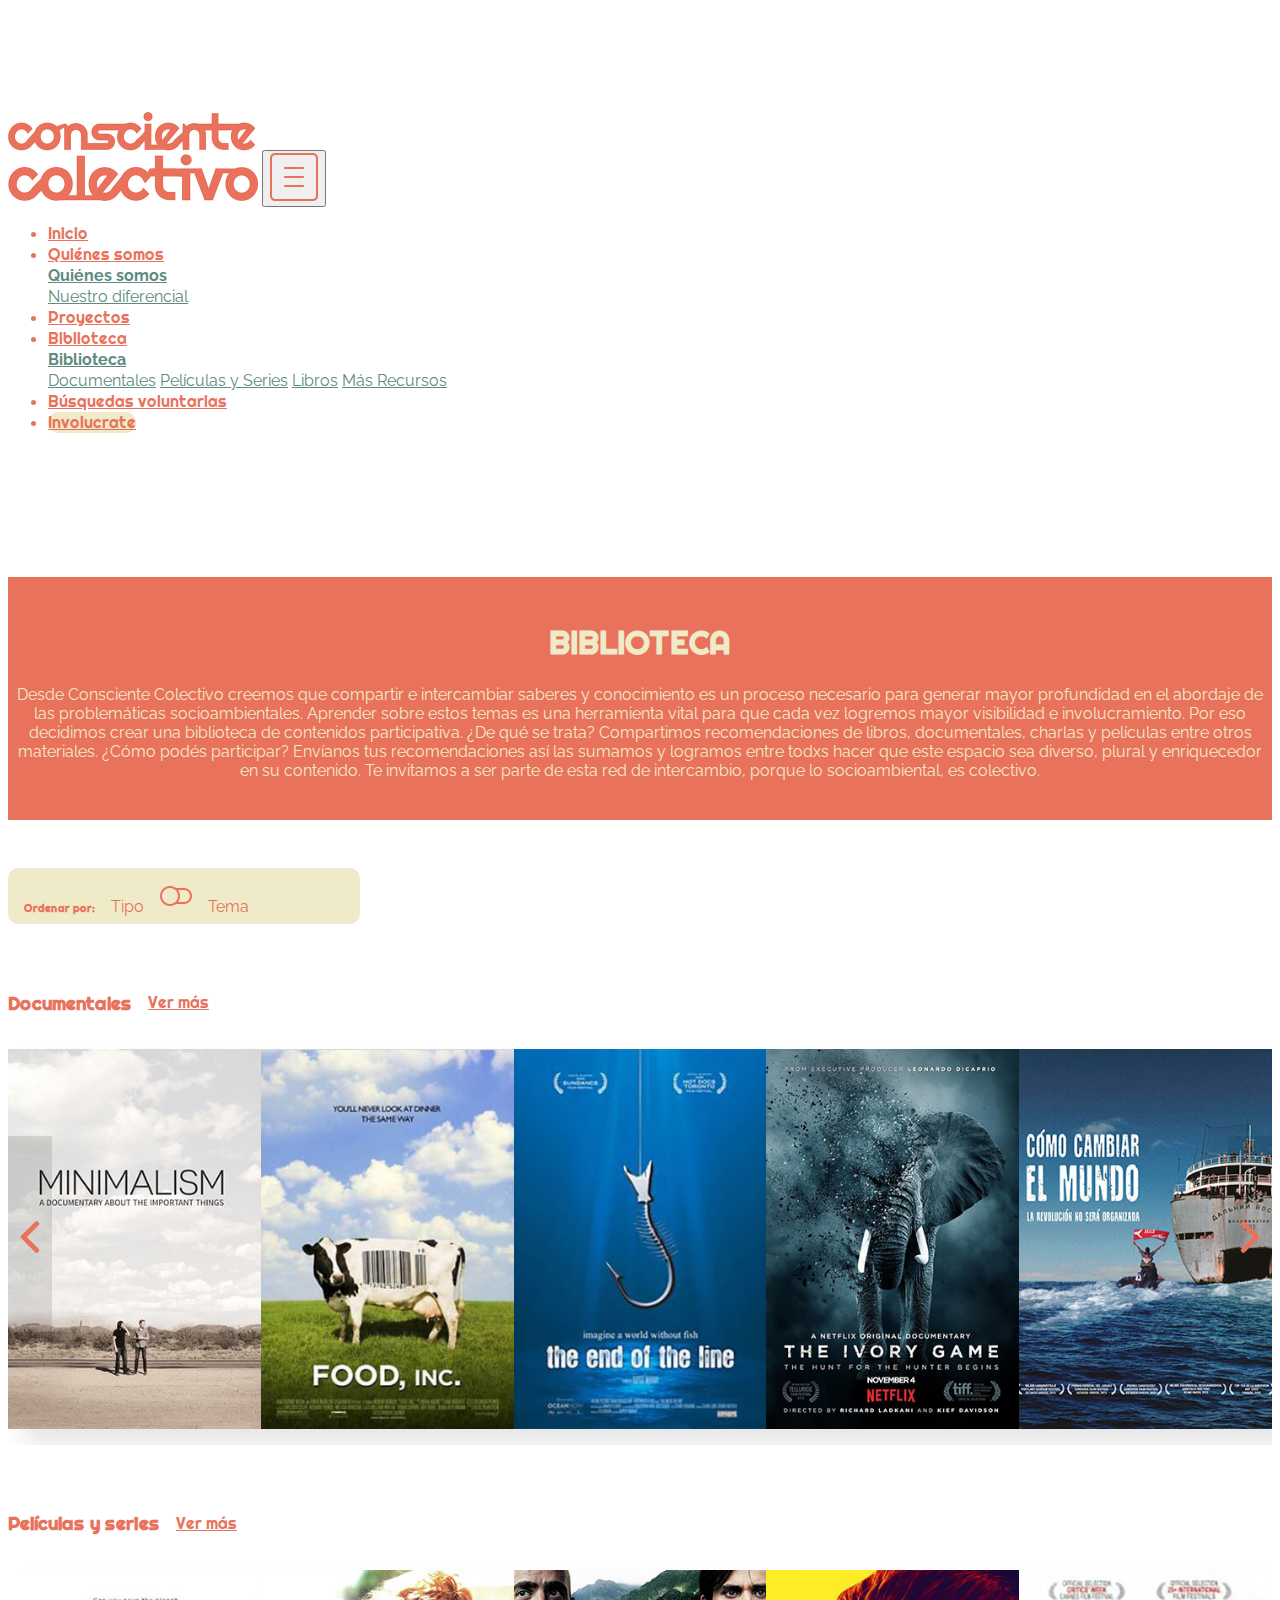
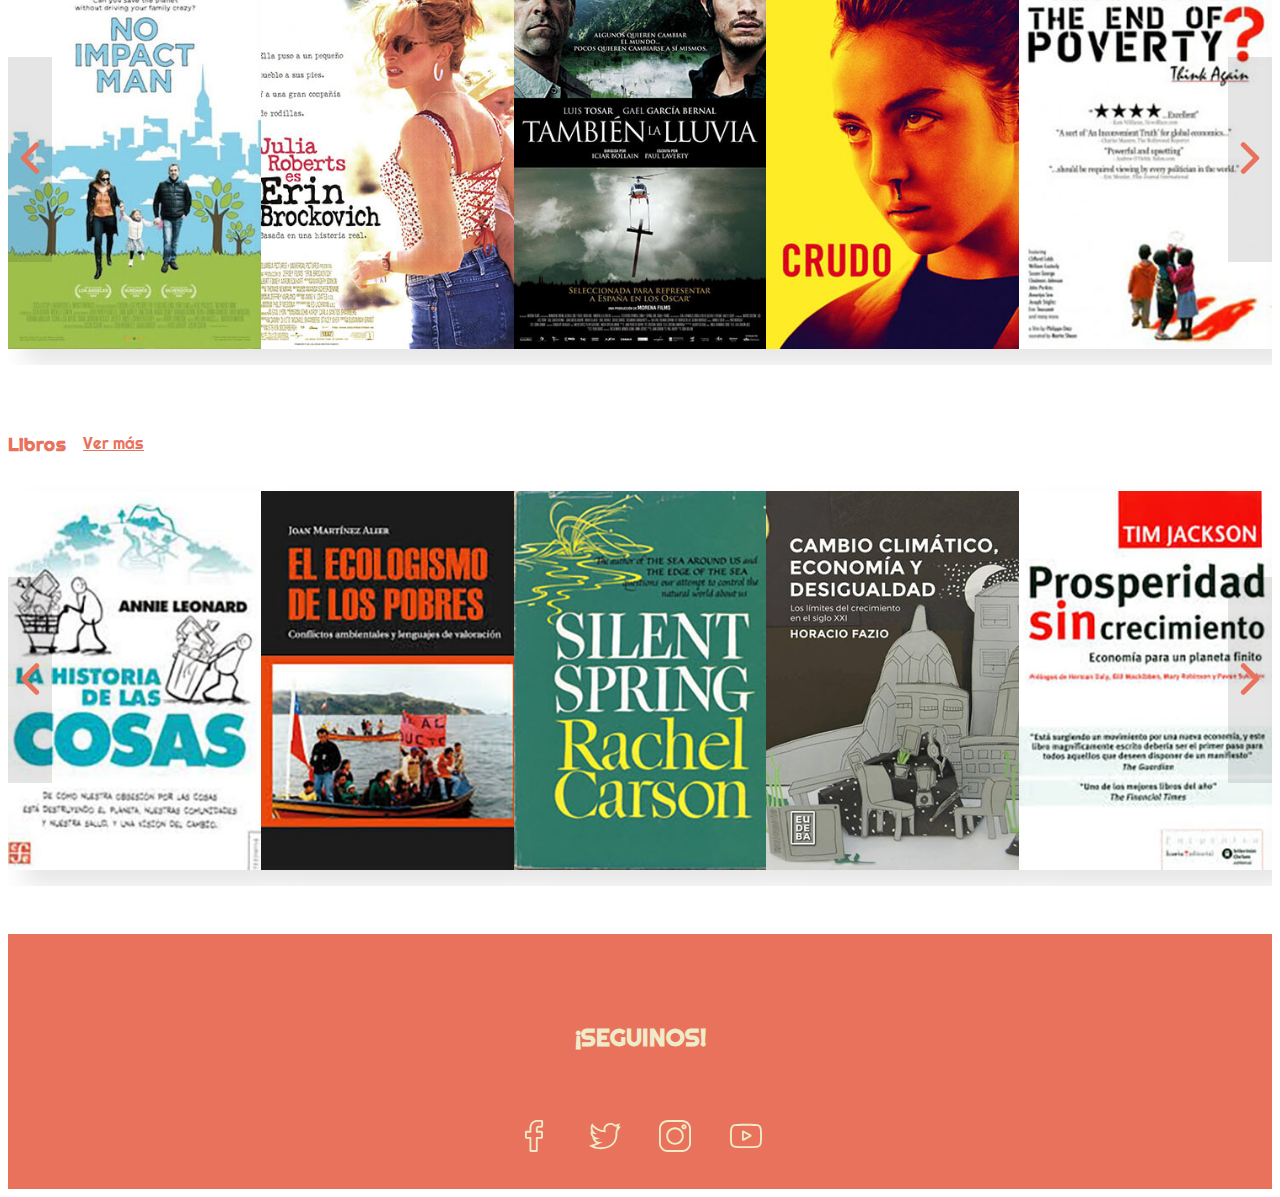
==== commit 2ae28bee: "enlace todas las img de biblioteca y reduci el peso de todas las fotos" ====
--- a/biblioteca.html
+++ b/biblioteca.html
@@ -57,7 +57,7 @@
                             </div>
                         </li>
                         <li class="nav-item pr-4">
-                            <a class="nav-link" href="busquedas-laborales.html">Búsquedas Laborales</a>
+                            <a class="nav-link" href="busquedas-laborales.html">Búsquedas voluntarias</a>
                         </li>
                         <li class="nav-item">
                             <a class="nav-link boton" href="involucrate.html">Involucrate</a>
@@ -70,16 +70,18 @@
     <main class="biblioteca">
         <div class="container wow animate__animated animate__slideInRight">
             <h1>Biblioteca</h1>
-            <p>Desde Consciente Colectivo creemos que compartir e intercambiar información es un proceso necesario para generar una mayor visibilidad, y en consecuencia una movilización más dinámica, por las problemáticas socioambientales. Es por eso que decidimos crear una biblioteca de contenidos participativa: Enviamos tu recomendación de contenido (película, libro, documental) para ayudarnos a mantener este espacio siempre al día, y generar así una red de intercambio colectiva que nos enriquezca a  todxs.</p>
+            <p>Desde Consciente Colectivo creemos que compartir e intercambiar saberes y conocimiento es un proceso necesario para generar mayor profundidad en el abordaje de las problemáticas socioambientales. Aprender sobre estos temas es una herramienta vital para que cada vez logremos mayor visibilidad e involucramiento. Por eso decidimos crear una biblioteca de contenidos participativa. ¿De qué se trata? Compartimos recomendaciones de libros, documentales, charlas y películas entre otros materiales. ¿Cómo podés participar? Envíanos tus recomendaciones así las sumamos y logramos entre todxs hacer que este espacio sea diverso, plural y enriquecedor en su contenido. Te invitamos a ser parte de esta red de intercambio, porque lo socioambiental, es colectivo.</p>
         </div>
     </main>
     <div class="container">
         <section class="toggle">
-            <h6>Ordenar por</h6>
+            <h6>Ordenar por:</h6>
+            <p>Tipo</p>
             <div>
                 <img id="toggle-derecha" src="img/toggle-derecha.png" alt="Toggle derecha">
                 <img id="toggle-izquierda" src="img/toggle-izq.png" alt="Toggle izquierda">
             </div>
+            <p>Tema</p>
         </section>
     </div>
     <div id="seccion1">
@@ -96,42 +98,41 @@
                 <div class="contenedor-carrousel-doc">
                     <div class="carrousel">
                         <div class="documental-carrousel">
-                            <a href="#"><img width="250px" src="img/documentales/documental1.jpg" alt="Minimalism"></a>
-                        </div>
-                        <div class="documental-carrousel">
-                            <a href="#"><img width="250px" src="img/documentales/documental2.jpg" alt="Food INC"></a>
-                        </div>
-                        <div class="documental-carrousel">
-                            <a href="#"><img width="250px" src="img/documentales/documental4.jpg" alt="The end of the line"></a>
-                        </div>
-                        <div class="documental-carrousel">
-                            <a href="#"><img width="250px" src="img/documentales/documental5.jpg" alt="El Exterminio del marfil"></a>
-                        </div>
-                        <div class="documental-carrousel">
-                            <a href="#"><img width="250px" src="img/documentales/documental7.jpg" alt="Cómo cambiar el mundo"></a>
-                        </div>
-                        <div class="documental-carrousel">
-                            <a href="#"><img width="250px" src="img/documentales/documental17.jpg" alt="Basura"></a>
-                        </div>
-                        <div class="documental-carrousel">
-                            <a href="#"><img width="250px" src="img/documentales/documental25.jpg" alt="Antes que sea tarde"></a>
-                        </div>
-                        <div class="documental-carrousel">
-                            <a href="#"><img width="250px" src="img/documentales/documental26.jpg" alt="La verdad incómoda"></a>
-                        </div>
-                        <div class="documental-carrousel">
-                            <a href="#"><img width="250px" src="img/documentales/documental30.jpg" alt="La tierra de noche"></a>
-                        </div>
-                        <div class="documental-carrousel">
-                            <a href="#"><img width="250px" src="img/documentales/documental31.jpg" alt="The cove"></a>
-                        </div>
-                        <div class="documental-carrousel">
-                            <a href="#"><img width="250px" src="img/documentales/documental33.jpg" alt="Gasland"></a>
-                        </div>
-                        <div class="documental-carrousel">
-                            <a href="#"><img width="250px" src="img/documentales/documental34.jpg" alt="Agua de río"></a>
-                        </div>
-                        
+                            <a href="documentales.html#documental1"><img width="250px" src="img/documentales/documental1.jpg" alt="Minimalism"></a>
+                        </div>
+                        <div class="documental-carrousel">
+                            <a href="documentales.html#documental2"><img width="250px" src="img/documentales/documental2.jpg" alt="Food INC"></a>
+                        </div>
+                        <div class="documental-carrousel">
+                            <a href="documentales.html#documental4"><img width="250px" src="img/documentales/documental4.jpg" alt="The end of the line"></a>
+                        </div>
+                        <div class="documental-carrousel">
+                            <a href="documentales.html#documental5"><img width="250px" src="img/documentales/documental5.jpg" alt="El Exterminio del marfil"></a>
+                        </div>
+                        <div class="documental-carrousel">
+                            <a href="documentales.html#documental7"><img width="250px" src="img/documentales/documental7.jpg" alt="Cómo cambiar el mundo"></a>
+                        </div>
+                        <div class="documental-carrousel">
+                            <a href="documentales.html#documental17"><img width="250px" src="img/documentales/documental17.jpg" alt="Basura"></a>
+                        </div>
+                        <div class="documental-carrousel">
+                            <a href="documentales.html#documental25"><img width="250px" src="img/documentales/documental25.jpg" alt="Antes que sea tarde"></a>
+                        </div>
+                        <div class="documental-carrousel">
+                            <a href="documentales.html#documental26"><img width="250px" src="img/documentales/documental26.jpg" alt="La verdad incómoda"></a>
+                        </div>
+                        <div class="documental-carrousel">
+                            <a href="documentales.html#documental30"><img width="250px" src="img/documentales/documental30.jpg" alt="La tierra de noche"></a>
+                        </div>
+                        <div class="documental-carrousel">
+                            <a href="documentales.html#documental31"><img width="250px" src="img/documentales/documental31.jpg" alt="The cove"></a>
+                        </div>
+                        <div class="documental-carrousel">
+                            <a href="documentales.html#documental33"><img width="250px" src="img/documentales/documental33.jpg" alt="Gasland"></a>
+                        </div>
+                        <div class="documental-carrousel">
+                            <a href="documentales.html#documental34"><img width="250px" src="img/documentales/documental34.jpg" alt="Agua de río"></a>
+                        </div>  
                     </div>
                 </div>
                 <button role="button" id="flecha-derecha-doc" class="flecha-derecha"><img src="img/right-arrow.png" alt="Flecha derecha"></button>
@@ -150,46 +151,46 @@
                 <div class="contenedor-carrousel-peliculas">
                     <div class="carrousel">
                         <div class="peliculas-carrousel">
-                            <a href="peliculas.html#peli2"><img width="250px" src="img/peliculas/peli2.jpg" alt=""></a>
-                        </div>
-                        <div class="peliculas-carrousel">
-                            <a href="#"><img width="250px" src="img/peliculas/peli3.jpg" alt=""></a>
-                        </div>
-                        <div class="peliculas-carrousel">
-                            <a href="#"><img width="250px" src="img/peliculas/peli6.jpg" alt=""></a>
-                        </div>
-                        <div class="peliculas-carrousel">
-                            <a href="#"><img width="250px" src="img/peliculas/peli7.jpg" alt=""></a>
-                        </div>
-                        <div class="peliculas-carrousel">
-                            <a href="#"><img width="250px" src="img/peliculas/peli11.jpg" alt=""></a>
-                        </div>
-                        <div class="peliculas-carrousel">
-                            <a href="#"><img width="250px" src="img/peliculas/peli13.jpg" alt=""></a>
-                        </div>
-                        <div class="peliculas-carrousel">
-                            <a href="#"><img width="250px" src="img/peliculas/peli14.jpg" alt=""></a>
-                        </div>
-                        <div class="peliculas-carrousel">
-                            <a href="#"><img width="250px" src="img/peliculas/peli17.jpg" alt=""></a>
-                        </div>
-                        <div class="peliculas-carrousel">
-                            <a href="#"><img width="250px" src="img/peliculas/peli19.jpg" alt=""></a>
-                        </div>
-                        <div class="peliculas-carrousel">
-                            <a href="#"><img width="250px" src="img/peliculas/peli20.jpg" alt=""></a>
-                        </div>
-                        <div class="peliculas-carrousel">
-                            <a href="#"><img width="250px" src="img/peliculas/peli24.jpg" alt=""></a>
-                        </div>
-                        <div class="peliculas-carrousel">
-                            <a href="#"><img width="250px" src="img/peliculas/peli25.jpg" alt=""></a>
-                        </div>
-                        <div class="peliculas-carrousel">
-                            <a href="#"><img width="250px" src="img/peliculas/peli26.jpg" alt=""></a>
-                        </div>
-                        <div class="peliculas-carrousel">
-                            <a href="#"><img width="250px" src="img/peliculas/peli27.jpg" alt=""></a>
+                            <a href="peliculas.html#peli2"><img width="250px" src="img/peliculas/peli2.jpg" alt="No impact man"></a>
+                        </div>
+                        <div class="peliculas-carrousel">
+                            <a href="peliculas.html#peli3"><img width="250px" src="img/peliculas/peli3.jpg" alt="Erin Brockovich, una mujer audaz"></a>
+                        </div>
+                        <div class="peliculas-carrousel">
+                            <a href="peliculas.html#peli6"><img width="250px" src="img/peliculas/peli6.jpg" alt="También la lluvia"></a>
+                        </div>
+                        <div class="peliculas-carrousel">
+                            <a href="peliculas.html#peli7"><img width="250px" src="img/peliculas/peli7.jpg" alt="Crudo"></a>
+                        </div>
+                        <div class="peliculas-carrousel">
+                            <a href="peliculas.html#peli11"><img width="250px" src="img/peliculas/peli11.jpg" alt="El fin de la pobreza"></a>
+                        </div>
+                        <div class="peliculas-carrousel">
+                            <a href="peliculas.html#peli13"><img width="250px" src="img/peliculas/peli13.jpg" alt="Rotten"></a>
+                        </div>
+                        <div class="peliculas-carrousel">
+                            <a href="peliculas.html#peli14"><img width="250px" src="img/peliculas/peli14.jpg" alt="Más que miel"></a>
+                        </div>
+                        <div class="peliculas-carrousel">
+                            <a href="peliculas.html#peli17"><img width="250px" src="img/peliculas/peli17.jpg" alt="Planeta plástico"></a>
+                        </div>
+                        <div class="peliculas-carrousel">
+                            <a href="peliculas.html#peli19"><img width="250px" src="img/peliculas/peli19.jpg" alt="El guerrero de la basura"></a>
+                        </div>
+                        <div class="peliculas-carrousel">
+                            <a href="peliculas.html#peli20"><img width="250px" src="img/peliculas/peli20.jpg" alt="Tapped"></a>
+                        </div>
+                        <div class="peliculas-carrousel">
+                            <a href="peliculas.html#peli24"><img width="250px" src="img/peliculas/peli24.jpg" alt="Sobreviviendo al progreso"></a>
+                        </div>
+                        <div class="peliculas-carrousel">
+                            <a href="peliculas.html#peli25"><img width="250px" src="img/peliculas/peli25.jpg" alt="Chasing ice"></a>
+                        </div>
+                        <div class="peliculas-carrousel">
+                            <a href="peliculas.html#peli26"><img width="250px" src="img/peliculas/peli26.jpg" alt="La última hora"></a>
+                        </div>
+                        <div class="peliculas-carrousel">
+                            <a href="peliculas.html#peli27"><img width="250px" src="img/peliculas/peli27.jpg" alt="La era de la estupidez"></a>
                         </div>
                     </div>
                 </div>
@@ -234,9 +235,6 @@
                         </div>
                         <div class="libro-carrousel">
                             <a href="libros.html#libro10"><img width="250px" src="img/libros/libro10.jpeg" alt="Guerras climáticas"></a>
-                        </div>
-                        <div class="libro-carrousel">
-                            <a href="libros.html#libro12"><img width="250px" src="img/libros/libro12.jpeg" alt="Pueblos indígenas en la Argentina"></a>
                         </div>
                         <div class="libro-carrousel">
                             <a href="libros.html#libro13"><img width="250px" src="img/libros/libro13.jpeg" alt="Mala leche"></a>
@@ -263,35 +261,41 @@
                 <div class="contenedor-carrousel-consumo">
                     <div class="carrousel">
                         <div class="consumo-carrousel">
-                            <a href="#"><img width="250px" src="img/documentales/documental1.jpg" alt="Minimalism"></a>
-                        </div>
-                        <div class="consumo-carrousel">
-                            <a href="#"><img width="250px" src="img/documentales/documental2.jpg" alt="Food INC"></a>
-                        </div>
-                        <div class="consumo-carrousel">
-                            <a href="#"><img width="250px" src="img/documentales/documental3.jpg" alt="The true cost"></a>
-                        </div>
-                        <div class="consumo-carrousel">
-                            <a href="#"><img width="250px" src="img/documentales/documental4.jpg" alt="The end of the line"></a>
-                        </div>
-                        <div class="consumo-carrousel">
-                            <a href="#"><img width="250px" src="img/libros/libro21.jpeg" alt="La venganza de la Tierra"></a>
-                        </div>
-                        <div class="consumo-carrousel">
-                            <a href="#"><img width="250px" src="img/libros/libro22.jpeg" alt="Tu consumo puede cambiar al mundo"></a>
-                        </div>
-                        <div class="consumo-carrousel">
-                            <a href="#"><img width="250px" src="img/libros/libro23.jpeg" alt="La era del consumo"></a>
-                        </div>
-                        <div class="consumo-carrousel">
-                            <a href="#"><img width="250px" src="img/libros/libro24.jpeg" alt="La dictadura de los supermercados"></a>
+                            <a href="peliculas.html#peli1"><img width="250px" src="img/peliculas/peli1.jpg" alt="Sociedad de consumo"></a>
+                        </div>
+                        <div class="consumo-carrousel">
+                            <a href="peliculas.html#peli4"><img width="250px" src="img/peliculas/peli4.jpg" alt="Okja"></a>
+                        </div>
+                        <div class="consumo-carrousel">
+                            <a href="documentales.html#documental1"><img width="250px" src="img/documentales/documental1.jpg" alt="Minimalism"></a>
+                        </div>
+                        <div class="consumo-carrousel">
+                            <a href="documentales.html#documental2"><img width="250px" src="img/documentales/documental2.jpg" alt="Food INC"></a>
+                        </div>
+                        <div class="consumo-carrousel">
+                            <a href="documentales.html#documental3"><img width="250px" src="img/documentales/documental3.jpg" alt="The true cost"></a>
+                        </div>
+                        <div class="consumo-carrousel">
+                            <a href="documentales.html#documental4"><img width="250px" src="img/documentales/documental4.jpg" alt="The end of the line"></a>
+                        </div>
+                        <div class="consumo-carrousel">
+                            <a href="libros.html#libro21"><img width="250px" src="img/libros/libro21.jpeg" alt="La venganza de la Tierra"></a>
+                        </div>
+                        <div class="consumo-carrousel">
+                            <a href="libros.html#libro22"><img width="250px" src="img/libros/libro22.jpeg" alt="Tu consumo puede cambiar al mundo"></a>
+                        </div>
+                        <div class="consumo-carrousel">
+                            <a href="libros.html#libro23"><img width="250px" src="img/libros/libro23.jpeg" alt="La era del consumo"></a>
+                        </div>
+                        <div class="consumo-carrousel">
+                            <a href="libros.html#libro24"><img width="250px" src="img/libros/libro24.jpeg" alt="La dictadura de los supermercados"></a>
                         </div>
                     </div>
                 </div>
                 <button role="button" id="flecha-derecha-consumo" class="flecha-derecha"><img src="img/right-arrow.png" alt="Flecha derecha"></button>
             </div>
         </div>
-        <div id="alimentacion" class="container consumo-destacados">
+        <div id="alimentacion" class="container alimentacion-destacados">
             <div class="contenedor-titulos-controles">
                 <div class="titulo">
                     <h3>Alimentación</h3>
@@ -303,32 +307,106 @@
                 <div class="contenedor-carrousel-alimentacion">
                     <div class="carrousel">
                         <div class="alimentacion-carrousel">
-                            <a href="#"><img width="250px" src="img/libros/libro13.jpeg" alt="Mala leche"></a>
-                        </div>
-                        <div class="alimentacion-carrousel">
-                            <a href="#"><img width="250px" src="img/libros/libro14.jpeg" alt="Malcomidos"></a>
-                        </div>
-                        <div class="alimentacion-carrousel">
-                            <a href="#"><img width="250px" src="img/libros/libro15.jpeg" alt="La Argentina fumigada"></a>
-                        </div>
-                        <div class="alimentacion-carrousel">
-                            <a href="#"><img width="250px" src="img/libros/libro16.jpeg" alt="El libro de la macrobiótica"></a>
-                        </div>
-                        <div class="alimentacion-carrousel">
-                            <a href="#"><img width="250px" src="img/peliculas/peli13.jpg" alt="Rotten"></a>
-                        </div>
-                        <div class="alimentacion-carrousel">
-                            <a href="#"><img width="250px" src="img/peliculas/peli14.jpg" alt="Más que miel"></a>
-                        </div>
-                        <div class="alimentacion-carrousel">
-                            <a href="#"><img width="250px" src="img/peliculas/peli15.jpg" alt="¿Qué es la soberanía alimentaria?"></a>
-                        </div>
-                        <div class="alimentacion-carrousel">
-                            <a href="#"><img width="250px" src="img/peliculas/peli16.jpg" alt="Tenedores contra cuchillos"></a>
+                            <a href="documentales.html#documental14"><img width="250px" src="img/documentales/documental14.jpg" alt="El mundo según Monsanto"></a>
+                        </div>
+                        <div class="alimentacion-carrousel">
+                            <a href="documentales.html#documental15"><img width="250px" src="img/documentales/documental15.jpg" alt="Cowspiracy"></a>
+                        </div>
+                        <div class="alimentacion-carrousel">
+                            <a href="libros.html#libro13"><img width="250px" src="img/libros/libro13.jpeg" alt="Mala leche"></a>
+                        </div>
+                        <div class="alimentacion-carrousel">
+                            <a href="libros.html#libro14"><img width="250px" src="img/libros/libro14.jpeg" alt="Malcomidos"></a>
+                        </div>
+                        <div class="alimentacion-carrousel">
+                            <a href="libros.html#libro15"><img width="250px" src="img/libros/libro15.jpeg" alt="La Argentina fumigada"></a>
+                        </div>
+                        <div class="alimentacion-carrousel">
+                            <a href="libros.html#libro16"><img width="250px" src="img/libros/libro16.jpeg" alt="El libro de la macrobiótica"></a>
+                        </div>
+                        <div class="alimentacion-carrousel">
+                            <a href="peliculas.html#peli13"><img width="250px" src="img/peliculas/peli13.jpg" alt="Rotten"></a>
+                        </div>
+                        <div class="alimentacion-carrousel">
+                            <a href="peliculas.html#peli14"><img width="250px" src="img/peliculas/peli14.jpg" alt="Más que miel"></a>
+                        </div>
+                        <div class="alimentacion-carrousel">
+                            <a href="peliculas.html#peli16"><img width="250px" src="img/peliculas/peli16.jpg" alt="Tenedores contra cuchillos"></a>
                         </div>
                     </div>
                 </div>
                 <button role="button" id="flecha-derecha-alimentacion" class="flecha-derecha"><img src="img/right-arrow.png" alt="Flecha derecha"></button>
+            </div>
+        </div>
+        <div id="corrupcion" class="container corrupcion-destacados">
+            <div class="contenedor-titulos-controles">
+                <div class="titulo">
+                    <h3>Corrupción ambiental y tráfico de especies</h3>
+                </div>
+                <div class="indicadores-corrupcion"></div>
+            </div>
+            <div class="contenedor-principal">
+                <button role="button" id="flecha-izquierda-corrupcion" class="flecha-izquierda"><img src="img/left-arrow.png" alt="Flecha izquierda"></button>
+                <div class="contenedor-carrousel-corrupcion">
+                    <div class="carrousel">
+                        <div class="corrupcion-carrousel">
+                            <a href="peliculas.html#peli5"><img width="250px" src="img/peliculas/peli5.jpg" alt="Chernobyl"></a>
+                        </div>
+                        <div class="corrupcion-carrousel">
+                            <a href="peliculas.html#peli6"><img width="250px" src="img/peliculas/peli6.jpg" alt="También la lluvia"></a>
+                        </div>
+                        <div class="corrupcion-carrousel">
+                            <a href="peliculas.html#peli7"><img width="250px" src="img/peliculas/peli7.jpg" alt="Crudo"></a>
+                        </div>
+                        <div class="corrupcion-carrousel">
+                            <a href="peliculas.html#peli8"><img width="250px" src="img/peliculas/peli8.jpg" alt="Rey Tigre"></a>
+                        </div>
+                        <div class="corrupcion-carrousel">
+                            <a href="documentales.html#documental5"><img width="250px" src="img/documentales/documental5.jpg" alt="El Exterminio del marfil"></a>
+                        </div>
+                        <div class="corrupcion-carrousel">
+                            <a href="documentales.html#documental6"><img width="250px" src="img/documentales/documental6.jpg" alt="Virunga"></a>
+                        </div>
+                        <div class="corrupcion-carrousel">
+                            <a href="documentales.html#documental7"><img width="250px" src="img/documentales/documental7.jpg" alt="Cómo cambiar el mundo"></a>
+                        </div>
+                    </div>
+                </div>
+                <button role="button" id="flecha-derecha-corrupcion" class="flecha-derecha"><img src="img/right-arrow.png" alt="Flecha derecha"></button>
+            </div>
+        </div>
+        <div id="residuos" class="container residuos-destacados">
+            <div class="contenedor-titulos-controles">
+                <div class="titulo">
+                    <h3>Residuos</h3>
+                </div>
+                <div class="indicadores-residuos"></div>
+            </div>
+            <div class="contenedor-principal">
+                <button role="button" id="flecha-izquierda-residuos" class="flecha-izquierda"><img src="img/left-arrow.png" alt="Flecha izquierda"></button>
+                <div class="contenedor-carrousel-residuos">
+                    <div class="carrousel">
+                        <div class="residuos-carrousel">
+                            <a href="documentales.html#documental17"><img width="250px" src="img/documentales/documental17.jpg" alt="Basura"></a>
+                        </div>
+                        <div class="residuos-carrousel">
+                            <a href="documentales.html#documental18"><img width="250px" src="img/documentales/documental18.jpg" alt="A plastic ocean"></a>
+                        </div>
+                        <div class="residuos-carrousel">
+                            <a href="peliculas.html#peli17"><img width="250px" src="img/peliculas/peli17.jpg" alt="Planeta plástico"></a>
+                        </div>
+                        <div class="residuos-carrousel">
+                            <a href="peliculas.html#peli18"><img width="250px" src="img/peliculas/peli18.jpg" alt="Waste Land"></a>
+                        </div>
+                        <div class="residuos-carrousel">
+                            <a href="peliculas.html#peli19"><img width="250px" src="img/peliculas/peli19.jpg" alt="El guerrero de la basura"></a>
+                        </div>
+                        <div class="residuos-carrousel">
+                            <a href="peliculas.html#peli20"><img width="250px" src="img/peliculas/peli20.jpg" alt="Tapped"></a>
+                        </div>
+                    </div>
+                </div>
+                <button role="button" id="flecha-derecha-residuos" class="flecha-derecha"><img src="img/right-arrow.png" alt="Flecha derecha"></button>
             </div>
         </div>
     </div>
--- a/css/style.css
+++ b/css/style.css
@@ -82,3604 +82,3937 @@
         width: 100%;
         border-radius: 10px; } }
 
-div {
-  /* &.color-g-o{
-        border-color: $gris-oscuro;
-    }
-    &.color-g-c{
-        border-color: $gris-claro;
-    }
-    &.color-a{
-        border-color: $azul;
-    }
-    &.color-v-o{
-        border-color: $verde-oscuro;
-    }
-    &.color-v-c{
-        border-color: $verde-claro
-    }
-    &.color-c{
-        border-color: $celeste;
-    }
-    &.color-n{
-        border-color: $naranja;
-    } */ }
-  div.involucrate {
-    display: flex;
-    justify-content: center;
-    align-items: center;
-    gap: 2rem;
-    margin-bottom: 2rem; }
+div.titulos-proyectos {
+  display: flex;
+  align-items: baseline;
+  justify-content: space-between;
+  background-color: #EFEBC8;
+  /*  border-radius: 10px; */
+  padding: 0 2rem 1.5rem 2rem;
+  /* margin-bottom: 2rem; */ }
+
+div#titulo-etiquetado {
+  border-top-left-radius: 10px;
+  border-top-right-radius: 10px; }
+
+div#titulo-accion {
+  border-bottom-left-radius: 10px;
+  border-bottom-right-radius: 10px; }
+
+div.informacion-proyectos {
+  display: none;
+  background-color: #EFEBC8;
+  border-bottom-right-radius: 10px;
+  border-bottom-left-radius: 10px;
+  padding: 2rem; }
+  div.informacion-proyectos img {
+    margin-bottom: 1rem; }
+  div.informacion-proyectos p {
+    margin-top: 1rem; }
+
+div.involucrate {
+  display: flex;
+  justify-content: center;
+  align-items: center;
+  gap: 2rem;
+  margin-top: 2rem;
+  margin-bottom: 2rem; }
+  @media (max-width: 576px) {
+    div.involucrate {
+      /* display: block;
+            text-align: center; */
+      gap: 0; } }
+
+div.proyectos, div.busquedas {
+  margin-bottom: 3rem;
+  padding-top: 2rem;
+  padding-bottom: 2rem;
+  display: flex;
+  justify-content: baseline; }
+  @media (max-width: 576px) {
+    div.proyectos, div.busquedas {
+      text-align: center;
+      display: block; } }
+  div.proyectos .item1, div.busquedas .item1 {
+    padding-right: 3rem; }
     @media (max-width: 576px) {
-      div.involucrate {
-        /* display: block;
-            text-align: center; */
-        gap: 0; } }
-  div.proyectos, div.busquedas {
-    margin-bottom: 3rem;
-    padding-top: 2rem;
-    padding-bottom: 2rem;
-    display: flex; }
-    @media (max-width: 576px) {
-      div.proyectos, div.busquedas {
-        text-align: center;
-        display: block; } }
-    div.proyectos .item1, div.busquedas .item1 {
-      padding-right: 3rem; }
-      @media (max-width: 576px) {
-        div.proyectos .item1, div.busquedas .item1 {
-          padding-right: 0; } }
-  div.img {
+      div.proyectos .item1, div.busquedas .item1 {
+        padding-right: 0; } }
+  div.proyectos .item2-proyectos, div.busquedas .item2-proyectos {
+    padding-top: 1rem; }
+
+div.img {
+  text-align: center; }
+
+div.valores {
+  display: grid;
+  grid-template-columns: repeat(3, 30%);
+  justify-content: space-evenly; }
+  @media (max-width: 992px) {
+    div.valores img {
+      width: 200px; } }
+  @media (max-width: 768px) {
+    div.valores {
+      display: block; }
+      div.valores img {
+        width: 300px; } }
+  div.valores img {
+    border-radius: 50%; }
+
+div.img-quienes-somos {
+  text-align: center; }
+
+div.img-index1 {
+  width: 300px;
+  height: 300px;
+  background-image: url(../img/6.png);
+  border-radius: 50%;
+  margin-top: 2rem; }
+  div.img-index1:hover div.img-info {
+    visibility: visible; }
+
+div.img-index2 {
+  width: 300px;
+  height: 300px;
+  background-image: url(../img/7m.jpg);
+  border-radius: 50%;
+  margin-top: 2rem; }
+  div.img-index2:hover div.img-info {
+    visibility: visible; }
+
+div.img-index3 {
+  width: 300px;
+  height: 300px;
+  background-image: url(../img/8.jpg);
+  border-radius: 50%;
+  margin-top: 2rem; }
+  div.img-index3:hover div.img-info {
+    visibility: visible; }
+
+div.img-info {
+  width: 300px;
+  height: 300px;
+  background-color: #2D575C;
+  opacity: 0.9;
+  border-radius: 50%;
+  visibility: hidden;
+  text-transform: uppercase; }
+  div.img-info a {
+    text-decoration: none; }
+  div.img-info h6 {
+    font-size: 2.5rem;
+    padding-top: 35%; }
+
+div.libro1 {
+  width: 300px;
+  height: 450px;
+  background-image: url(../img/libros/libro1.jpeg);
+  background-position: center;
+  background-repeat: no-repeat;
+  background-size: contain;
+  box-shadow: 0 0 6px 0 rgba(0, 0, 0, 0.25);
+  border-radius: 10px; }
+  div.libro1:hover div.info-libro1 {
+    visibility: visible; }
+  div.libro1:hover p {
+    color: #EFEBC8; }
+
+div.info-libro1 {
+  width: 300px;
+  height: 450px;
+  background-color: #2D575C;
+  border-radius: 10px;
+  visibility: hidden;
+  padding: 1rem; }
+  div.info-libro1 h4 {
+    font-size: 1.2rem; }
+  div.info-libro1 h5, div.info-libro1 p {
+    font-size: 0.9rem; }
+
+div.libro2 {
+  width: 300px;
+  height: 450px;
+  background-image: url(../img/libros/libro2.jpeg);
+  background-position: center;
+  background-repeat: no-repeat;
+  background-size: contain;
+  box-shadow: 0 0 6px 0 rgba(0, 0, 0, 0.25);
+  border-radius: 10px; }
+  div.libro2:hover div.info-libro2 {
+    visibility: visible; }
+  div.libro2:hover p {
+    color: #EFEBC8; }
+
+div.info-libro2 {
+  width: 300px;
+  height: 450px;
+  background-color: #2D575C;
+  border-radius: 10px;
+  visibility: hidden;
+  padding: 1rem; }
+  div.info-libro2 h4 {
+    font-size: 1.2rem; }
+  div.info-libro2 h5, div.info-libro2 p {
+    font-size: 0.9rem; }
+
+div.libro3 {
+  width: 300px;
+  height: 450px;
+  background-image: url(../img/libros/libro3.jpeg);
+  background-position: center;
+  background-repeat: no-repeat;
+  background-size: contain;
+  box-shadow: 0 0 6px 0 rgba(0, 0, 0, 0.25);
+  border-radius: 10px; }
+  div.libro3:hover div.info-libro3 {
+    visibility: visible; }
+  div.libro3:hover p {
+    color: #EFEBC8; }
+
+div.info-libro3 {
+  width: 300px;
+  height: 450px;
+  background-color: #2D575C;
+  border-radius: 10px;
+  visibility: hidden;
+  padding: 1rem; }
+  div.info-libro3 h4 {
+    font-size: 1.2rem; }
+  div.info-libro3 h5, div.info-libro3 p {
+    font-size: 0.9rem; }
+
+div.libro4 {
+  width: 300px;
+  height: 450px;
+  background-image: url(../img/libros/libro4.jpeg);
+  background-position: center;
+  background-repeat: no-repeat;
+  background-size: contain;
+  box-shadow: 0 0 6px 0 rgba(0, 0, 0, 0.25);
+  border-radius: 10px; }
+  div.libro4:hover div.info-libro4 {
+    visibility: visible; }
+  div.libro4:hover p {
+    color: #EFEBC8; }
+
+div.info-libro4 {
+  width: 300px;
+  height: 450px;
+  background-color: #2D575C;
+  border-radius: 10px;
+  visibility: hidden;
+  padding: 1rem; }
+  div.info-libro4 h4 {
+    font-size: 1.2rem; }
+  div.info-libro4 h5, div.info-libro4 p {
+    font-size: 0.9rem; }
+
+div.libro5 {
+  width: 300px;
+  height: 450px;
+  background-image: url(../img/libros/libro5.jpeg);
+  background-position: center;
+  background-repeat: no-repeat;
+  background-size: contain;
+  box-shadow: 0 0 6px 0 rgba(0, 0, 0, 0.25);
+  border-radius: 10px; }
+  div.libro5:hover div.info-libro5 {
+    visibility: visible; }
+  div.libro5:hover p {
+    color: #EFEBC8; }
+
+div.info-libro5 {
+  width: 300px;
+  height: 450px;
+  background-color: #2D575C;
+  border-radius: 10px;
+  visibility: hidden;
+  padding: 1rem; }
+  div.info-libro5 h4 {
+    font-size: 1.2rem; }
+  div.info-libro5 h5, div.info-libro5 p {
+    font-size: 0.9rem; }
+
+div.libro6 {
+  width: 300px;
+  height: 450px;
+  background-image: url(../img/libros/libro6.jpeg);
+  background-position: center;
+  background-repeat: no-repeat;
+  background-size: contain;
+  box-shadow: 0 0 6px 0 rgba(0, 0, 0, 0.25);
+  border-radius: 10px; }
+  div.libro6:hover div.info-libro6 {
+    visibility: visible; }
+  div.libro6:hover p {
+    color: #EFEBC8; }
+
+div.info-libro6 {
+  width: 300px;
+  height: 450px;
+  background-color: #2D575C;
+  border-radius: 10px;
+  visibility: hidden;
+  padding: 1rem; }
+  div.info-libro6 h4 {
+    font-size: 1.2rem; }
+  div.info-libro6 h5, div.info-libro6 p {
+    font-size: 0.9rem; }
+
+div.libro7 {
+  width: 300px;
+  height: 450px;
+  background-image: url(../img/libros/libro7.jpeg);
+  background-position: center;
+  background-repeat: no-repeat;
+  background-size: contain;
+  box-shadow: 0 0 6px 0 rgba(0, 0, 0, 0.25);
+  border-radius: 10px; }
+  div.libro7:hover div.info-libro7 {
+    visibility: visible; }
+  div.libro7:hover p {
+    color: #EFEBC8; }
+
+div.info-libro7 {
+  width: 300px;
+  height: 450px;
+  background-color: #2D575C;
+  border-radius: 10px;
+  visibility: hidden;
+  padding: 1rem; }
+  div.info-libro7 h4 {
+    font-size: 1.2rem; }
+  div.info-libro7 h5, div.info-libro7 p {
+    font-size: 0.9rem; }
+
+div.libro8 {
+  width: 300px;
+  height: 450px;
+  background-image: url(../img/libros/libro8.jpeg);
+  background-position: center;
+  background-repeat: no-repeat;
+  background-size: contain;
+  box-shadow: 0 0 6px 0 rgba(0, 0, 0, 0.25);
+  border-radius: 10px; }
+  div.libro8:hover div.info-libro8 {
+    visibility: visible; }
+  div.libro8:hover p {
+    color: #EFEBC8; }
+
+div.info-libro8 {
+  width: 300px;
+  height: 450px;
+  background-color: #2D575C;
+  border-radius: 10px;
+  visibility: hidden;
+  padding: 1rem; }
+  div.info-libro8 h4 {
+    font-size: 1.2rem; }
+  div.info-libro8 h5, div.info-libro8 p {
+    font-size: 0.9rem; }
+
+div.libro9 {
+  width: 300px;
+  height: 450px;
+  background-image: url(../img/libros/libro9.jpeg);
+  background-position: center;
+  background-repeat: no-repeat;
+  background-size: contain;
+  box-shadow: 0 0 6px 0 rgba(0, 0, 0, 0.25);
+  border-radius: 10px; }
+  div.libro9:hover div.info-libro9 {
+    visibility: visible; }
+  div.libro9:hover p {
+    color: #EFEBC8; }
+
+div.info-libro9 {
+  width: 300px;
+  height: 450px;
+  background-color: #2D575C;
+  border-radius: 10px;
+  visibility: hidden;
+  padding: 1rem; }
+  div.info-libro9 h4 {
+    font-size: 1.2rem; }
+  div.info-libro9 h5, div.info-libro9 p {
+    font-size: 0.9rem; }
+
+div.libro10 {
+  width: 300px;
+  height: 450px;
+  background-image: url(../img/libros/libro10.jpeg);
+  background-position: center;
+  background-repeat: no-repeat;
+  background-size: contain;
+  box-shadow: 0 0 6px 0 rgba(0, 0, 0, 0.25);
+  border-radius: 10px; }
+  div.libro10:hover div.info-libro10 {
+    visibility: visible; }
+  div.libro10:hover p {
+    color: #EFEBC8; }
+
+div.info-libro10 {
+  width: 300px;
+  height: 450px;
+  background-color: #2D575C;
+  border-radius: 10px;
+  visibility: hidden;
+  padding: 1rem; }
+  div.info-libro10 h4 {
+    font-size: 1.2rem; }
+  div.info-libro10 h5, div.info-libro10 p {
+    font-size: 0.9rem; }
+
+div.libro11 {
+  width: 300px;
+  height: 450px;
+  background-image: url(../img/libros/libro11.jpeg);
+  background-position: center;
+  background-repeat: no-repeat;
+  background-size: contain;
+  box-shadow: 0 0 6px 0 rgba(0, 0, 0, 0.25);
+  border-radius: 10px; }
+  div.libro11:hover div.info-libro11 {
+    visibility: visible; }
+  div.libro11:hover p {
+    color: #EFEBC8; }
+
+div.info-libro11 {
+  width: 300px;
+  height: 450px;
+  background-color: #2D575C;
+  border-radius: 10px;
+  visibility: hidden;
+  padding: 1rem; }
+  div.info-libro11 h4 {
+    font-size: 1.2rem; }
+  div.info-libro11 h5, div.info-libro11 p {
+    font-size: 0.9rem; }
+
+div.libro12 {
+  width: 300px;
+  height: 450px;
+  background-image: url(../img/libros/libro12.jpeg);
+  background-position: center;
+  background-repeat: no-repeat;
+  background-size: contain;
+  box-shadow: 0 0 6px 0 rgba(0, 0, 0, 0.25);
+  border-radius: 10px; }
+  div.libro12:hover div.info-libro12 {
+    visibility: visible; }
+  div.libro12:hover p {
+    color: #EFEBC8; }
+
+div.info-libro12 {
+  width: 300px;
+  height: 450px;
+  background-color: #2D575C;
+  border-radius: 10px;
+  visibility: hidden;
+  padding: 1rem; }
+  div.info-libro12 h4 {
+    font-size: 1.2rem; }
+  div.info-libro12 h5, div.info-libro12 p {
+    font-size: 0.9rem; }
+
+div.libro13 {
+  width: 300px;
+  height: 450px;
+  background-image: url(../img/libros/libro13.jpeg);
+  background-position: center;
+  background-repeat: no-repeat;
+  background-size: contain;
+  box-shadow: 0 0 6px 0 rgba(0, 0, 0, 0.25);
+  border-radius: 10px; }
+  div.libro13:hover div.info-libro13 {
+    visibility: visible; }
+  div.libro13:hover p {
+    color: #EFEBC8; }
+
+div.info-libro13 {
+  width: 300px;
+  height: 450px;
+  background-color: #2D575C;
+  border-radius: 10px;
+  visibility: hidden;
+  padding: 1rem; }
+  div.info-libro13 h4 {
+    font-size: 1.2rem; }
+  div.info-libro13 h5, div.info-libro13 p {
+    font-size: 0.9rem; }
+
+div.libro14 {
+  width: 300px;
+  height: 450px;
+  background-image: url(../img/libros/libro14.jpeg);
+  background-position: center;
+  background-repeat: no-repeat;
+  background-size: contain;
+  box-shadow: 0 0 6px 0 rgba(0, 0, 0, 0.25);
+  border-radius: 10px; }
+  div.libro14:hover div.info-libro14 {
+    visibility: visible; }
+  div.libro14:hover p {
+    color: #EFEBC8; }
+
+div.info-libro14 {
+  width: 300px;
+  height: 450px;
+  background-color: #2D575C;
+  border-radius: 10px;
+  visibility: hidden;
+  padding: 1rem; }
+  div.info-libro14 h4 {
+    font-size: 1.2rem; }
+  div.info-libro14 h5, div.info-libro14 p {
+    font-size: 0.9rem; }
+
+div.libro15 {
+  width: 300px;
+  height: 450px;
+  background-image: url(../img/libros/libro15.jpeg);
+  background-position: center;
+  background-repeat: no-repeat;
+  background-size: contain;
+  box-shadow: 0 0 6px 0 rgba(0, 0, 0, 0.25);
+  border-radius: 10px; }
+  div.libro15:hover div.info-libro15 {
+    visibility: visible; }
+  div.libro15:hover p {
+    color: #EFEBC8; }
+
+div.info-libro15 {
+  width: 300px;
+  height: 450px;
+  background-color: #2D575C;
+  border-radius: 10px;
+  visibility: hidden;
+  padding: 1rem; }
+  div.info-libro15 h4 {
+    font-size: 1.2rem; }
+  div.info-libro15 h5, div.info-libro15 p {
+    font-size: 0.9rem; }
+
+div.libro16 {
+  width: 300px;
+  height: 450px;
+  background-image: url(../img/libros/libro16.jpeg);
+  background-position: center;
+  background-repeat: no-repeat;
+  background-size: contain;
+  box-shadow: 0 0 6px 0 rgba(0, 0, 0, 0.25);
+  border-radius: 10px; }
+  div.libro16:hover div.info-libro16 {
+    visibility: visible; }
+  div.libro16:hover p {
+    color: #EFEBC8; }
+
+div.info-libro16 {
+  width: 300px;
+  height: 450px;
+  background-color: #2D575C;
+  border-radius: 10px;
+  visibility: hidden;
+  padding: 1rem; }
+  div.info-libro16 h4 {
+    font-size: 1.2rem; }
+  div.info-libro16 h5, div.info-libro16 p {
+    font-size: 0.9rem; }
+
+div.libro17 {
+  width: 300px;
+  height: 450px;
+  background-image: url(../img/libros/libro17.jpeg);
+  background-position: center;
+  background-repeat: no-repeat;
+  background-size: contain;
+  box-shadow: 0 0 6px 0 rgba(0, 0, 0, 0.25);
+  border-radius: 10px; }
+  div.libro17:hover div.info-libro17 {
+    visibility: visible; }
+  div.libro17:hover p {
+    color: #EFEBC8; }
+
+div.info-libro17 {
+  width: 300px;
+  height: 450px;
+  background-color: #2D575C;
+  border-radius: 10px;
+  visibility: hidden;
+  padding: 1rem; }
+  div.info-libro17 h4 {
+    font-size: 1.2rem; }
+  div.info-libro17 h5, div.info-libro17 p {
+    font-size: 0.9rem; }
+
+div.libro18 {
+  width: 300px;
+  height: 450px;
+  background-image: url(../img/libros/libro18.jpeg);
+  background-position: center;
+  background-repeat: no-repeat;
+  background-size: contain;
+  box-shadow: 0 0 6px 0 rgba(0, 0, 0, 0.25);
+  border-radius: 10px; }
+  div.libro18:hover div.info-libro18 {
+    visibility: visible; }
+  div.libro18:hover p {
+    color: #EFEBC8; }
+
+div.info-libro18 {
+  width: 300px;
+  height: 450px;
+  background-color: #2D575C;
+  border-radius: 10px;
+  visibility: hidden;
+  padding: 1rem; }
+  div.info-libro18 h4 {
+    font-size: 1.2rem; }
+  div.info-libro18 h5, div.info-libro18 p {
+    font-size: 0.9rem; }
+
+div.libro19 {
+  width: 300px;
+  height: 450px;
+  background-image: url(../img/libros/libro19.jpeg);
+  background-position: center;
+  background-repeat: no-repeat;
+  background-size: contain;
+  box-shadow: 0 0 6px 0 rgba(0, 0, 0, 0.25);
+  border-radius: 10px; }
+  div.libro19:hover div.info-libro19 {
+    visibility: visible; }
+  div.libro19:hover p {
+    color: #EFEBC8; }
+
+div.info-libro19 {
+  width: 300px;
+  height: 450px;
+  background-color: #2D575C;
+  border-radius: 10px;
+  visibility: hidden;
+  padding: 1rem; }
+  div.info-libro19 h4 {
+    font-size: 1.2rem; }
+  div.info-libro19 h5, div.info-libro19 p {
+    font-size: 0.9rem; }
+
+div.libro20 {
+  width: 300px;
+  height: 450px;
+  background-image: url(../img/libros/libro20.jpeg);
+  background-position: center;
+  background-repeat: no-repeat;
+  background-size: contain;
+  box-shadow: 0 0 6px 0 rgba(0, 0, 0, 0.25);
+  border-radius: 10px; }
+  div.libro20:hover div.info-libro20 {
+    visibility: visible; }
+  div.libro20:hover p {
+    color: #EFEBC8; }
+
+div.info-libro20 {
+  width: 300px;
+  height: 450px;
+  background-color: #2D575C;
+  border-radius: 10px;
+  visibility: hidden;
+  padding: 1rem; }
+  div.info-libro20 h4 {
+    font-size: 1.2rem; }
+  div.info-libro20 h5, div.info-libro20 p {
+    font-size: 0.9rem; }
+
+div.libro21 {
+  width: 300px;
+  height: 450px;
+  background-image: url(../img/libros/libro21.jpeg);
+  background-position: center;
+  background-repeat: no-repeat;
+  background-size: contain;
+  box-shadow: 0 0 6px 0 rgba(0, 0, 0, 0.25);
+  border-radius: 10px; }
+  div.libro21:hover div.info-libro21 {
+    visibility: visible; }
+  div.libro21:hover p {
+    color: #EFEBC8; }
+
+div.info-libro21 {
+  width: 300px;
+  height: 450px;
+  background-color: #2D575C;
+  border-radius: 10px;
+  visibility: hidden;
+  padding: 1rem; }
+  div.info-libro21 h4 {
+    font-size: 1.2rem; }
+  div.info-libro21 h5, div.info-libro21 p {
+    font-size: 0.9rem; }
+
+div.libro22 {
+  width: 300px;
+  height: 450px;
+  background-image: url(../img/libros/libro22.jpeg);
+  background-position: center;
+  background-repeat: no-repeat;
+  background-size: contain;
+  box-shadow: 0 0 6px 0 rgba(0, 0, 0, 0.25);
+  border-radius: 10px; }
+  div.libro22:hover div.info-libro22 {
+    visibility: visible; }
+  div.libro22:hover p {
+    color: #EFEBC8; }
+
+div.info-libro22 {
+  width: 300px;
+  height: 450px;
+  background-color: #2D575C;
+  border-radius: 10px;
+  visibility: hidden;
+  padding: 1rem; }
+  div.info-libro22 h4 {
+    font-size: 1.2rem; }
+  div.info-libro22 h5, div.info-libro22 p {
+    font-size: 0.9rem; }
+
+div.libro23 {
+  width: 300px;
+  height: 450px;
+  background-image: url(../img/libros/libro23.jpeg);
+  background-position: center;
+  background-repeat: no-repeat;
+  background-size: contain;
+  box-shadow: 0 0 6px 0 rgba(0, 0, 0, 0.25);
+  border-radius: 10px; }
+  div.libro23:hover div.info-libro23 {
+    visibility: visible; }
+  div.libro23:hover p {
+    color: #EFEBC8; }
+
+div.info-libro23 {
+  width: 300px;
+  height: 450px;
+  background-color: #2D575C;
+  border-radius: 10px;
+  visibility: hidden;
+  padding: 1rem; }
+  div.info-libro23 h4 {
+    font-size: 1.2rem; }
+  div.info-libro23 h5, div.info-libro23 p {
+    font-size: 0.9rem; }
+
+div.libro24 {
+  width: 300px;
+  height: 450px;
+  background-image: url(../img/libros/libro24.jpeg);
+  background-position: center;
+  background-repeat: no-repeat;
+  background-size: contain;
+  box-shadow: 0 0 6px 0 rgba(0, 0, 0, 0.25);
+  border-radius: 10px; }
+  div.libro24:hover div.info-libro24 {
+    visibility: visible; }
+  div.libro24:hover p {
+    color: #EFEBC8; }
+
+div.info-libro24 {
+  width: 300px;
+  height: 450px;
+  background-color: #2D575C;
+  border-radius: 10px;
+  visibility: hidden;
+  padding: 1rem; }
+  div.info-libro24 h4 {
+    font-size: 1.2rem; }
+  div.info-libro24 h5, div.info-libro24 p {
+    font-size: 0.9rem; }
+
+div.libro25 {
+  width: 300px;
+  height: 450px;
+  background-image: url(../img/libros/libro25.jpeg);
+  background-position: center;
+  background-repeat: no-repeat;
+  background-size: contain;
+  box-shadow: 0 0 6px 0 rgba(0, 0, 0, 0.25);
+  border-radius: 10px; }
+  div.libro25:hover div.info-libro25 {
+    visibility: visible; }
+  div.libro25:hover p {
+    color: #EFEBC8; }
+
+div.info-libro25 {
+  width: 300px;
+  height: 450px;
+  background-color: #2D575C;
+  border-radius: 10px;
+  visibility: hidden;
+  padding: 1rem; }
+  div.info-libro25 h4 {
+    font-size: 1.2rem; }
+  div.info-libro25 h5, div.info-libro25 p {
+    font-size: 0.9rem; }
+
+div.libro26 {
+  width: 300px;
+  height: 450px;
+  background-image: url(../img/libros/libro26.jpeg);
+  background-position: center;
+  background-repeat: no-repeat;
+  background-size: contain;
+  box-shadow: 0 0 6px 0 rgba(0, 0, 0, 0.25);
+  border-radius: 10px; }
+  div.libro26:hover div.info-libro26 {
+    visibility: visible; }
+  div.libro26:hover p {
+    color: #EFEBC8; }
+
+div.info-libro26 {
+  width: 300px;
+  height: 450px;
+  background-color: #2D575C;
+  border-radius: 10px;
+  visibility: hidden;
+  padding: 1rem; }
+  div.info-libro26 h4 {
+    font-size: 1.2rem; }
+  div.info-libro26 h5, div.info-libro26 p {
+    font-size: 0.9rem; }
+
+div.libro27 {
+  width: 300px;
+  height: 450px;
+  background-image: url(../img/libros/libro27.jpeg);
+  background-position: center;
+  background-repeat: no-repeat;
+  background-size: contain;
+  box-shadow: 0 0 6px 0 rgba(0, 0, 0, 0.25);
+  border-radius: 10px; }
+  div.libro27:hover div.info-libro27 {
+    visibility: visible; }
+  div.libro27:hover p {
+    color: #EFEBC8; }
+
+div.info-libro27 {
+  width: 300px;
+  height: 450px;
+  background-color: #2D575C;
+  border-radius: 10px;
+  visibility: hidden;
+  padding: 1rem; }
+  div.info-libro27 h4 {
+    font-size: 1.2rem; }
+  div.info-libro27 h5, div.info-libro27 p {
+    font-size: 0.9rem; }
+
+div.libro28 {
+  width: 300px;
+  height: 450px;
+  background-image: url(../img/libros/libro28.jpeg);
+  background-position: center;
+  background-repeat: no-repeat;
+  background-size: contain;
+  box-shadow: 0 0 6px 0 rgba(0, 0, 0, 0.25);
+  border-radius: 10px; }
+  div.libro28:hover div.info-libro28 {
+    visibility: visible; }
+  div.libro28:hover p {
+    color: #EFEBC8; }
+
+div.info-libro28 {
+  width: 300px;
+  height: 450px;
+  background-color: #2D575C;
+  border-radius: 10px;
+  visibility: hidden;
+  padding: 1rem; }
+  div.info-libro28 h4 {
+    font-size: 1.2rem; }
+  div.info-libro28 h5, div.info-libro28 p {
+    font-size: 0.9rem; }
+
+div.libro29 {
+  width: 300px;
+  height: 450px;
+  background-image: url(../img/libros/libro29.jpeg);
+  background-position: center;
+  background-repeat: no-repeat;
+  background-size: contain;
+  box-shadow: 0 0 6px 0 rgba(0, 0, 0, 0.25);
+  border-radius: 10px; }
+  div.libro29:hover div.info-libro29 {
+    visibility: visible; }
+  div.libro29:hover p {
+    color: #EFEBC8; }
+
+div.info-libro29 {
+  width: 300px;
+  height: 450px;
+  background-color: #2D575C;
+  border-radius: 10px;
+  visibility: hidden;
+  padding: 1rem; }
+  div.info-libro29 h4 {
+    font-size: 1.2rem; }
+  div.info-libro29 h5, div.info-libro29 p {
+    font-size: 0.9rem; }
+
+div.libro30 {
+  width: 300px;
+  height: 450px;
+  background-image: url(../img/libros/libro30.jpeg);
+  background-position: center;
+  background-repeat: no-repeat;
+  background-size: contain;
+  box-shadow: 0 0 6px 0 rgba(0, 0, 0, 0.25);
+  border-radius: 10px; }
+  div.libro30:hover div.info-libro30 {
+    visibility: visible; }
+  div.libro30:hover p {
+    color: #EFEBC8; }
+
+div.info-libro30 {
+  width: 300px;
+  height: 450px;
+  background-color: #2D575C;
+  border-radius: 10px;
+  visibility: hidden;
+  padding: 1rem; }
+  div.info-libro30 h4 {
+    font-size: 1.2rem; }
+  div.info-libro30 h5, div.info-libro30 p {
+    font-size: 0.9rem; }
+
+div.libro31 {
+  width: 300px;
+  height: 450px;
+  background-image: url(../img/libros/libro31.jpeg);
+  background-position: center;
+  background-repeat: no-repeat;
+  background-size: contain;
+  box-shadow: 0 0 6px 0 rgba(0, 0, 0, 0.25);
+  border-radius: 10px; }
+  div.libro31:hover div.info-libro31 {
+    visibility: visible; }
+  div.libro31:hover p {
+    color: #EFEBC8; }
+
+div.info-libro31 {
+  width: 300px;
+  height: 450px;
+  background-color: #2D575C;
+  border-radius: 10px;
+  visibility: hidden;
+  padding: 1rem; }
+  div.info-libro31 h4 {
+    font-size: 1.2rem; }
+  div.info-libro31 h5, div.info-libro31 p {
+    font-size: 0.9rem; }
+
+div.libro32 {
+  width: 300px;
+  height: 450px;
+  background-image: url(../img/libros/libro32.jpeg);
+  background-position: center;
+  background-repeat: no-repeat;
+  background-size: contain;
+  box-shadow: 0 0 6px 0 rgba(0, 0, 0, 0.25);
+  border-radius: 10px; }
+  div.libro32:hover div.info-libro32 {
+    visibility: visible; }
+  div.libro32:hover p {
+    color: #EFEBC8; }
+
+div.info-libro32 {
+  width: 300px;
+  height: 450px;
+  background-color: #2D575C;
+  border-radius: 10px;
+  visibility: hidden;
+  padding: 1rem; }
+  div.info-libro32 h4 {
+    font-size: 1.2rem; }
+  div.info-libro32 h5, div.info-libro32 p {
+    font-size: 0.9rem; }
+
+div.libro33 {
+  width: 300px;
+  height: 450px;
+  background-image: url(../img/libros/libro33.jpeg);
+  background-position: center;
+  background-repeat: no-repeat;
+  background-size: contain;
+  box-shadow: 0 0 6px 0 rgba(0, 0, 0, 0.25);
+  border-radius: 10px; }
+  div.libro33:hover div.info-libro33 {
+    visibility: visible; }
+  div.libro33:hover p {
+    color: #EFEBC8; }
+
+div.info-libro33 {
+  width: 300px;
+  height: 450px;
+  background-color: #2D575C;
+  border-radius: 10px;
+  visibility: hidden;
+  padding: 1rem; }
+  div.info-libro33 h4 {
+    font-size: 1.2rem; }
+  div.info-libro33 h5, div.info-libro33 p {
+    font-size: 0.9rem; }
+
+div.libro34 {
+  width: 300px;
+  height: 450px;
+  background-image: url(../img/libros/libro34.jpeg);
+  background-position: center;
+  background-repeat: no-repeat;
+  background-size: contain;
+  box-shadow: 0 0 6px 0 rgba(0, 0, 0, 0.25);
+  border-radius: 10px; }
+  div.libro34:hover div.info-libro34 {
+    visibility: visible; }
+  div.libro34:hover p {
+    color: #EFEBC8; }
+
+div.info-libro34 {
+  width: 300px;
+  height: 450px;
+  background-color: #2D575C;
+  border-radius: 10px;
+  visibility: hidden;
+  padding: 1rem; }
+  div.info-libro34 h4 {
+    font-size: 1.2rem; }
+  div.info-libro34 h5, div.info-libro34 p {
+    font-size: 0.9rem; }
+
+div.libro35 {
+  width: 300px;
+  height: 450px;
+  background-image: url(../img/libros/libro35.jpeg);
+  background-position: center;
+  background-repeat: no-repeat;
+  background-size: contain;
+  box-shadow: 0 0 6px 0 rgba(0, 0, 0, 0.25);
+  border-radius: 10px; }
+  div.libro35:hover div.info-libro35 {
+    visibility: visible; }
+  div.libro35:hover p {
+    color: #EFEBC8; }
+
+div.info-libro35 {
+  width: 300px;
+  height: 450px;
+  background-color: #2D575C;
+  border-radius: 10px;
+  visibility: hidden;
+  padding: 1rem; }
+  div.info-libro35 h4 {
+    font-size: 1.2rem; }
+  div.info-libro35 h5, div.info-libro35 p {
+    font-size: 0.9rem; }
+
+div.libro36 {
+  width: 300px;
+  height: 450px;
+  background-image: url(../img/libros/libro36.jpeg);
+  background-position: center;
+  background-repeat: no-repeat;
+  background-size: contain;
+  box-shadow: 0 0 6px 0 rgba(0, 0, 0, 0.25);
+  border-radius: 10px; }
+  div.libro36:hover div.info-libro36 {
+    visibility: visible; }
+  div.libro36:hover p {
+    color: #EFEBC8; }
+
+div.info-libro36 {
+  width: 300px;
+  height: 450px;
+  background-color: #2D575C;
+  border-radius: 10px;
+  visibility: hidden;
+  padding: 1rem; }
+  div.info-libro36 h4 {
+    font-size: 1.2rem; }
+  div.info-libro36 h5, div.info-libro36 p {
+    font-size: 0.9rem; }
+
+div.info-libro24, div.info-libro32 {
+  height: 550px; }
+
+div.info-libro36 {
+  height: 575px; }
+
+div.sin-foto {
+  width: 300px;
+  height: 450px;
+  border-radius: 10px;
+  padding: 1rem;
+  box-shadow: 0 0 6px 0 rgba(0, 0, 0, 0.25);
+  text-align: center; }
+  div.sin-foto h4 {
+    font-size: 1.2rem; }
+  div.sin-foto h5, div.sin-foto p {
+    font-size: 0.9rem; }
+
+div#busquedas-laborales {
+  display: flex; }
+  div#busquedas-laborales h3, div#busquedas-laborales h4, div#busquedas-laborales h5 {
+    color: #EFEBC8; }
+  @media (max-width: 768px) {
+    div#busquedas-laborales {
+      display: block; } }
+
+div.libros, div.documentales, div.peliculas, div.mas {
+  display: grid;
+  grid-template-columns: repeat(3, 27%);
+  justify-content: space-around; }
+  @media (max-width: 992px) {
+    div.libros, div.documentales, div.peliculas, div.mas {
+      grid-template-columns: repeat(2, auto);
+      column-gap: 1rem; } }
+  @media (max-width: 576px) {
+    div.libros, div.documentales, div.peliculas, div.mas {
+      display: block;
+      padding-left: 2.5rem; }
+      div.libros h3, div.documentales h3, div.peliculas h3, div.mas h3 {
+        padding-right: 4.5rem; } }
+  div.libros section, div.documentales section, div.peliculas section, div.mas section {
     text-align: center; }
-  div.valores {
-    display: grid;
-    grid-template-columns: repeat(3, 30%);
-    justify-content: space-evenly; }
-    @media (max-width: 768px) {
-      div.valores {
-        display: block; } }
-  div.img-quienes-somos {
+    div.libros section > div, div.documentales section > div, div.peliculas section > div, div.mas section > div {
+      /*  border: solid; */
+      margin-bottom: 1rem;
+      /* padding: 2rem 1rem 2rem 1rem; */ }
+
+div.documental1 {
+  width: 300px;
+  height: 450px;
+  background-image: url(../img/documentales/documental1.jpg);
+  background-position: center;
+  background-repeat: no-repeat;
+  background-size: contain;
+  box-shadow: 0 0 6px 0 rgba(0, 0, 0, 0.25);
+  border-radius: 10px; }
+  div.documental1:hover div.info-documental1 {
+    visibility: visible; }
+  div.documental1:hover p {
+    color: #EFEBC8; }
+
+div.info-documental1 {
+  width: 300px;
+  height: 450px;
+  background-color: #2D575C;
+  border-radius: 10px;
+  visibility: hidden;
+  padding: 1rem; }
+  div.info-documental1 h4 {
+    font-size: 1.2rem; }
+  div.info-documental1 h5, div.info-documental1 p {
+    font-size: 0.9rem; }
+
+div.documental2 {
+  width: 300px;
+  height: 450px;
+  background-image: url(../img/documentales/documental2.jpg);
+  background-position: center;
+  background-repeat: no-repeat;
+  background-size: contain;
+  box-shadow: 0 0 6px 0 rgba(0, 0, 0, 0.25);
+  border-radius: 10px; }
+  div.documental2:hover div.info-documental2 {
+    visibility: visible; }
+  div.documental2:hover p {
+    color: #EFEBC8; }
+
+div.info-documental2 {
+  width: 300px;
+  height: 450px;
+  background-color: #2D575C;
+  border-radius: 10px;
+  visibility: hidden;
+  padding: 1rem; }
+  div.info-documental2 h4 {
+    font-size: 1.2rem; }
+  div.info-documental2 h5, div.info-documental2 p {
+    font-size: 0.9rem; }
+
+div.documental3 {
+  width: 300px;
+  height: 450px;
+  background-image: url(../img/documentales/documental3.jpg);
+  background-position: center;
+  background-repeat: no-repeat;
+  background-size: contain;
+  box-shadow: 0 0 6px 0 rgba(0, 0, 0, 0.25);
+  border-radius: 10px; }
+  div.documental3:hover div.info-documental3 {
+    visibility: visible; }
+  div.documental3:hover p {
+    color: #EFEBC8; }
+
+div.info-documental3 {
+  width: 300px;
+  height: 450px;
+  background-color: #2D575C;
+  border-radius: 10px;
+  visibility: hidden;
+  padding: 1rem; }
+  div.info-documental3 h4 {
+    font-size: 1.2rem; }
+  div.info-documental3 h5, div.info-documental3 p {
+    font-size: 0.9rem; }
+
+div.documental4 {
+  width: 300px;
+  height: 450px;
+  background-image: url(../img/documentales/documental4.jpg);
+  background-position: center;
+  background-repeat: no-repeat;
+  background-size: contain;
+  box-shadow: 0 0 6px 0 rgba(0, 0, 0, 0.25);
+  border-radius: 10px; }
+  div.documental4:hover div.info-documental4 {
+    visibility: visible; }
+  div.documental4:hover p {
+    color: #EFEBC8; }
+
+div.info-documental4 {
+  width: 300px;
+  height: 450px;
+  background-color: #2D575C;
+  border-radius: 10px;
+  visibility: hidden;
+  padding: 1rem; }
+  div.info-documental4 h4 {
+    font-size: 1.2rem; }
+  div.info-documental4 h5, div.info-documental4 p {
+    font-size: 0.9rem; }
+
+div.documental5 {
+  width: 300px;
+  height: 450px;
+  background-image: url(../img/documentales/documental5.jpg);
+  background-position: center;
+  background-repeat: no-repeat;
+  background-size: contain;
+  box-shadow: 0 0 6px 0 rgba(0, 0, 0, 0.25);
+  border-radius: 10px; }
+  div.documental5:hover div.info-documental5 {
+    visibility: visible; }
+  div.documental5:hover p {
+    color: #EFEBC8; }
+
+div.info-documental5 {
+  width: 300px;
+  height: 450px;
+  background-color: #2D575C;
+  border-radius: 10px;
+  visibility: hidden;
+  padding: 1rem; }
+  div.info-documental5 h4 {
+    font-size: 1.2rem; }
+  div.info-documental5 h5, div.info-documental5 p {
+    font-size: 0.9rem; }
+
+div.documental6 {
+  width: 300px;
+  height: 450px;
+  background-image: url(../img/documentales/documental6.jpg);
+  background-position: center;
+  background-repeat: no-repeat;
+  background-size: contain;
+  box-shadow: 0 0 6px 0 rgba(0, 0, 0, 0.25);
+  border-radius: 10px; }
+  div.documental6:hover div.info-documental6 {
+    visibility: visible; }
+  div.documental6:hover p {
+    color: #EFEBC8; }
+
+div.info-documental6 {
+  width: 300px;
+  height: 450px;
+  background-color: #2D575C;
+  border-radius: 10px;
+  visibility: hidden;
+  padding: 1rem; }
+  div.info-documental6 h4 {
+    font-size: 1.2rem; }
+  div.info-documental6 h5, div.info-documental6 p {
+    font-size: 0.9rem; }
+
+div.documental7 {
+  width: 300px;
+  height: 450px;
+  background-image: url(../img/documentales/documental7.jpg);
+  background-position: center;
+  background-repeat: no-repeat;
+  background-size: contain;
+  box-shadow: 0 0 6px 0 rgba(0, 0, 0, 0.25);
+  border-radius: 10px; }
+  div.documental7:hover div.info-documental7 {
+    visibility: visible; }
+  div.documental7:hover p {
+    color: #EFEBC8; }
+
+div.info-documental7 {
+  width: 300px;
+  height: 450px;
+  background-color: #2D575C;
+  border-radius: 10px;
+  visibility: hidden;
+  padding: 1rem; }
+  div.info-documental7 h4 {
+    font-size: 1.2rem; }
+  div.info-documental7 h5, div.info-documental7 p {
+    font-size: 0.9rem; }
+
+div.documental8 {
+  width: 300px;
+  height: 450px;
+  background-image: url(../img/documentales/documental8.jpg);
+  background-position: center;
+  background-repeat: no-repeat;
+  background-size: contain;
+  box-shadow: 0 0 6px 0 rgba(0, 0, 0, 0.25);
+  border-radius: 10px; }
+  div.documental8:hover div.info-documental8 {
+    visibility: visible; }
+  div.documental8:hover p {
+    color: #EFEBC8; }
+
+div.info-documental8 {
+  width: 300px;
+  height: 450px;
+  background-color: #2D575C;
+  border-radius: 10px;
+  visibility: hidden;
+  padding: 1rem; }
+  div.info-documental8 h4 {
+    font-size: 1.2rem; }
+  div.info-documental8 h5, div.info-documental8 p {
+    font-size: 0.9rem; }
+
+div.documental9 {
+  width: 300px;
+  height: 450px;
+  background-image: url(../img/documentales/documental9.jpg);
+  background-position: center;
+  background-repeat: no-repeat;
+  background-size: contain;
+  box-shadow: 0 0 6px 0 rgba(0, 0, 0, 0.25);
+  border-radius: 10px; }
+  div.documental9:hover div.info-documental9 {
+    visibility: visible; }
+  div.documental9:hover p {
+    color: #EFEBC8; }
+
+div.info-documental9 {
+  width: 300px;
+  height: 450px;
+  background-color: #2D575C;
+  border-radius: 10px;
+  visibility: hidden;
+  padding: 1rem; }
+  div.info-documental9 h4 {
+    font-size: 1.2rem; }
+  div.info-documental9 h5, div.info-documental9 p {
+    font-size: 0.9rem; }
+
+div.documental10 {
+  width: 300px;
+  height: 450px;
+  background-image: url(../img/documentales/documental10.jpg);
+  background-position: center;
+  background-repeat: no-repeat;
+  background-size: contain;
+  box-shadow: 0 0 6px 0 rgba(0, 0, 0, 0.25);
+  border-radius: 10px; }
+  div.documental10:hover div.info-documental10 {
+    visibility: visible; }
+  div.documental10:hover p {
+    color: #EFEBC8; }
+
+div.info-documental10 {
+  width: 300px;
+  height: 450px;
+  background-color: #2D575C;
+  border-radius: 10px;
+  visibility: hidden;
+  padding: 1rem; }
+  div.info-documental10 h4 {
+    font-size: 1.2rem; }
+  div.info-documental10 h5, div.info-documental10 p {
+    font-size: 0.9rem; }
+
+div.documental11 {
+  width: 300px;
+  height: 450px;
+  background-image: url(../img/documentales/documental11.jpg);
+  background-position: center;
+  background-repeat: no-repeat;
+  background-size: contain;
+  box-shadow: 0 0 6px 0 rgba(0, 0, 0, 0.25);
+  border-radius: 10px; }
+  div.documental11:hover div.info-documental11 {
+    visibility: visible; }
+  div.documental11:hover p {
+    color: #EFEBC8; }
+
+div.info-documental11 {
+  width: 300px;
+  height: 450px;
+  background-color: #2D575C;
+  border-radius: 10px;
+  visibility: hidden;
+  padding: 1rem; }
+  div.info-documental11 h4 {
+    font-size: 1.2rem; }
+  div.info-documental11 h5, div.info-documental11 p {
+    font-size: 0.9rem; }
+
+div.documental12 {
+  width: 300px;
+  height: 450px;
+  background-image: url(../img/documentales/documental12.jpg);
+  background-position: center;
+  background-repeat: no-repeat;
+  background-size: contain;
+  box-shadow: 0 0 6px 0 rgba(0, 0, 0, 0.25);
+  border-radius: 10px; }
+  div.documental12:hover div.info-documental12 {
+    visibility: visible; }
+  div.documental12:hover p {
+    color: #EFEBC8; }
+
+div.info-documental12 {
+  width: 300px;
+  height: 450px;
+  background-color: #2D575C;
+  border-radius: 10px;
+  visibility: hidden;
+  padding: 1rem; }
+  div.info-documental12 h4 {
+    font-size: 1.2rem; }
+  div.info-documental12 h5, div.info-documental12 p {
+    font-size: 0.9rem; }
+
+div.documental13 {
+  width: 300px;
+  height: 450px;
+  background-image: url(../img/documentales/documental13.jpg);
+  background-position: center;
+  background-repeat: no-repeat;
+  background-size: contain;
+  box-shadow: 0 0 6px 0 rgba(0, 0, 0, 0.25);
+  border-radius: 10px; }
+  div.documental13:hover div.info-documental13 {
+    visibility: visible; }
+  div.documental13:hover p {
+    color: #EFEBC8; }
+
+div.info-documental13 {
+  width: 300px;
+  height: 450px;
+  background-color: #2D575C;
+  border-radius: 10px;
+  visibility: hidden;
+  padding: 1rem; }
+  div.info-documental13 h4 {
+    font-size: 1.2rem; }
+  div.info-documental13 h5, div.info-documental13 p {
+    font-size: 0.9rem; }
+
+div.documental14 {
+  width: 300px;
+  height: 450px;
+  background-image: url(../img/documentales/documental14.jpg);
+  background-position: center;
+  background-repeat: no-repeat;
+  background-size: contain;
+  box-shadow: 0 0 6px 0 rgba(0, 0, 0, 0.25);
+  border-radius: 10px; }
+  div.documental14:hover div.info-documental14 {
+    visibility: visible; }
+  div.documental14:hover p {
+    color: #EFEBC8; }
+
+div.info-documental14 {
+  width: 300px;
+  height: 450px;
+  background-color: #2D575C;
+  border-radius: 10px;
+  visibility: hidden;
+  padding: 1rem; }
+  div.info-documental14 h4 {
+    font-size: 1.2rem; }
+  div.info-documental14 h5, div.info-documental14 p {
+    font-size: 0.9rem; }
+
+div.documental15 {
+  width: 300px;
+  height: 450px;
+  background-image: url(../img/documentales/documental15.jpg);
+  background-position: center;
+  background-repeat: no-repeat;
+  background-size: contain;
+  box-shadow: 0 0 6px 0 rgba(0, 0, 0, 0.25);
+  border-radius: 10px; }
+  div.documental15:hover div.info-documental15 {
+    visibility: visible; }
+  div.documental15:hover p {
+    color: #EFEBC8; }
+
+div.info-documental15 {
+  width: 300px;
+  height: 450px;
+  background-color: #2D575C;
+  border-radius: 10px;
+  visibility: hidden;
+  padding: 1rem; }
+  div.info-documental15 h4 {
+    font-size: 1.2rem; }
+  div.info-documental15 h5, div.info-documental15 p {
+    font-size: 0.9rem; }
+
+div.documental16 {
+  width: 300px;
+  height: 450px;
+  background-image: url(../img/documentales/documental16.jpg);
+  background-position: center;
+  background-repeat: no-repeat;
+  background-size: contain;
+  box-shadow: 0 0 6px 0 rgba(0, 0, 0, 0.25);
+  border-radius: 10px; }
+  div.documental16:hover div.info-documental16 {
+    visibility: visible; }
+  div.documental16:hover p {
+    color: #EFEBC8; }
+
+div.info-documental16 {
+  width: 300px;
+  height: 450px;
+  background-color: #2D575C;
+  border-radius: 10px;
+  visibility: hidden;
+  padding: 1rem; }
+  div.info-documental16 h4 {
+    font-size: 1.2rem; }
+  div.info-documental16 h5, div.info-documental16 p {
+    font-size: 0.9rem; }
+
+div.documental17 {
+  width: 300px;
+  height: 450px;
+  background-image: url(../img/documentales/documental17.jpg);
+  background-position: center;
+  background-repeat: no-repeat;
+  background-size: contain;
+  box-shadow: 0 0 6px 0 rgba(0, 0, 0, 0.25);
+  border-radius: 10px; }
+  div.documental17:hover div.info-documental17 {
+    visibility: visible; }
+  div.documental17:hover p {
+    color: #EFEBC8; }
+
+div.info-documental17 {
+  width: 300px;
+  height: 450px;
+  background-color: #2D575C;
+  border-radius: 10px;
+  visibility: hidden;
+  padding: 1rem; }
+  div.info-documental17 h4 {
+    font-size: 1.2rem; }
+  div.info-documental17 h5, div.info-documental17 p {
+    font-size: 0.9rem; }
+
+div.documental18 {
+  width: 300px;
+  height: 450px;
+  background-image: url(../img/documentales/documental18.jpg);
+  background-position: center;
+  background-repeat: no-repeat;
+  background-size: contain;
+  box-shadow: 0 0 6px 0 rgba(0, 0, 0, 0.25);
+  border-radius: 10px; }
+  div.documental18:hover div.info-documental18 {
+    visibility: visible; }
+  div.documental18:hover p {
+    color: #EFEBC8; }
+
+div.info-documental18 {
+  width: 300px;
+  height: 450px;
+  background-color: #2D575C;
+  border-radius: 10px;
+  visibility: hidden;
+  padding: 1rem; }
+  div.info-documental18 h4 {
+    font-size: 1.2rem; }
+  div.info-documental18 h5, div.info-documental18 p {
+    font-size: 0.9rem; }
+
+div.documental19 {
+  width: 300px;
+  height: 450px;
+  background-image: url(../img/documentales/documental19.jpg);
+  background-position: center;
+  background-repeat: no-repeat;
+  background-size: contain;
+  box-shadow: 0 0 6px 0 rgba(0, 0, 0, 0.25);
+  border-radius: 10px; }
+  div.documental19:hover div.info-documental19 {
+    visibility: visible; }
+  div.documental19:hover p {
+    color: #EFEBC8; }
+
+div.info-documental19 {
+  width: 300px;
+  height: 450px;
+  background-color: #2D575C;
+  border-radius: 10px;
+  visibility: hidden;
+  padding: 1rem; }
+  div.info-documental19 h4 {
+    font-size: 1.2rem; }
+  div.info-documental19 h5, div.info-documental19 p {
+    font-size: 0.9rem; }
+
+div.documental20 {
+  width: 300px;
+  height: 450px;
+  background-image: url(../img/documentales/documental20.jpg);
+  background-position: center;
+  background-repeat: no-repeat;
+  background-size: contain;
+  box-shadow: 0 0 6px 0 rgba(0, 0, 0, 0.25);
+  border-radius: 10px; }
+  div.documental20:hover div.info-documental20 {
+    visibility: visible; }
+  div.documental20:hover p {
+    color: #EFEBC8; }
+
+div.info-documental20 {
+  width: 300px;
+  height: 450px;
+  background-color: #2D575C;
+  border-radius: 10px;
+  visibility: hidden;
+  padding: 1rem; }
+  div.info-documental20 h4 {
+    font-size: 1.2rem; }
+  div.info-documental20 h5, div.info-documental20 p {
+    font-size: 0.9rem; }
+
+div.documental21 {
+  width: 300px;
+  height: 450px;
+  background-image: url(../img/documentales/documental21.jpg);
+  background-position: center;
+  background-repeat: no-repeat;
+  background-size: contain;
+  box-shadow: 0 0 6px 0 rgba(0, 0, 0, 0.25);
+  border-radius: 10px; }
+  div.documental21:hover div.info-documental21 {
+    visibility: visible; }
+  div.documental21:hover p {
+    color: #EFEBC8; }
+
+div.info-documental21 {
+  width: 300px;
+  height: 450px;
+  background-color: #2D575C;
+  border-radius: 10px;
+  visibility: hidden;
+  padding: 1rem; }
+  div.info-documental21 h4 {
+    font-size: 1.2rem; }
+  div.info-documental21 h5, div.info-documental21 p {
+    font-size: 0.9rem; }
+
+div.documental22 {
+  width: 300px;
+  height: 450px;
+  background-image: url(../img/documentales/documental22.jpg);
+  background-position: center;
+  background-repeat: no-repeat;
+  background-size: contain;
+  box-shadow: 0 0 6px 0 rgba(0, 0, 0, 0.25);
+  border-radius: 10px; }
+  div.documental22:hover div.info-documental22 {
+    visibility: visible; }
+  div.documental22:hover p {
+    color: #EFEBC8; }
+
+div.info-documental22 {
+  width: 300px;
+  height: 450px;
+  background-color: #2D575C;
+  border-radius: 10px;
+  visibility: hidden;
+  padding: 1rem; }
+  div.info-documental22 h4 {
+    font-size: 1.2rem; }
+  div.info-documental22 h5, div.info-documental22 p {
+    font-size: 0.9rem; }
+
+div.documental23 {
+  width: 300px;
+  height: 450px;
+  background-image: url(../img/documentales/documental23.jpg);
+  background-position: center;
+  background-repeat: no-repeat;
+  background-size: contain;
+  box-shadow: 0 0 6px 0 rgba(0, 0, 0, 0.25);
+  border-radius: 10px; }
+  div.documental23:hover div.info-documental23 {
+    visibility: visible; }
+  div.documental23:hover p {
+    color: #EFEBC8; }
+
+div.info-documental23 {
+  width: 300px;
+  height: 450px;
+  background-color: #2D575C;
+  border-radius: 10px;
+  visibility: hidden;
+  padding: 1rem; }
+  div.info-documental23 h4 {
+    font-size: 1.2rem; }
+  div.info-documental23 h5, div.info-documental23 p {
+    font-size: 0.9rem; }
+
+div.documental24 {
+  width: 300px;
+  height: 450px;
+  background-image: url(../img/documentales/documental24.jpg);
+  background-position: center;
+  background-repeat: no-repeat;
+  background-size: contain;
+  box-shadow: 0 0 6px 0 rgba(0, 0, 0, 0.25);
+  border-radius: 10px; }
+  div.documental24:hover div.info-documental24 {
+    visibility: visible; }
+  div.documental24:hover p {
+    color: #EFEBC8; }
+
+div.info-documental24 {
+  width: 300px;
+  height: 450px;
+  background-color: #2D575C;
+  border-radius: 10px;
+  visibility: hidden;
+  padding: 1rem; }
+  div.info-documental24 h4 {
+    font-size: 1.2rem; }
+  div.info-documental24 h5, div.info-documental24 p {
+    font-size: 0.9rem; }
+
+div.documental25 {
+  width: 300px;
+  height: 450px;
+  background-image: url(../img/documentales/documental25.jpg);
+  background-position: center;
+  background-repeat: no-repeat;
+  background-size: contain;
+  box-shadow: 0 0 6px 0 rgba(0, 0, 0, 0.25);
+  border-radius: 10px; }
+  div.documental25:hover div.info-documental25 {
+    visibility: visible; }
+  div.documental25:hover p {
+    color: #EFEBC8; }
+
+div.info-documental25 {
+  width: 300px;
+  height: 450px;
+  background-color: #2D575C;
+  border-radius: 10px;
+  visibility: hidden;
+  padding: 1rem; }
+  div.info-documental25 h4 {
+    font-size: 1.2rem; }
+  div.info-documental25 h5, div.info-documental25 p {
+    font-size: 0.9rem; }
+
+div.documental26 {
+  width: 300px;
+  height: 450px;
+  background-image: url(../img/documentales/documental26.jpg);
+  background-position: center;
+  background-repeat: no-repeat;
+  background-size: contain;
+  box-shadow: 0 0 6px 0 rgba(0, 0, 0, 0.25);
+  border-radius: 10px; }
+  div.documental26:hover div.info-documental26 {
+    visibility: visible; }
+  div.documental26:hover p {
+    color: #EFEBC8; }
+
+div.info-documental26 {
+  width: 300px;
+  height: 450px;
+  background-color: #2D575C;
+  border-radius: 10px;
+  visibility: hidden;
+  padding: 1rem; }
+  div.info-documental26 h4 {
+    font-size: 1.2rem; }
+  div.info-documental26 h5, div.info-documental26 p {
+    font-size: 0.9rem; }
+
+div.documental27 {
+  width: 300px;
+  height: 450px;
+  background-image: url(../img/documentales/documental27.jpg);
+  background-position: center;
+  background-repeat: no-repeat;
+  background-size: contain;
+  box-shadow: 0 0 6px 0 rgba(0, 0, 0, 0.25);
+  border-radius: 10px; }
+  div.documental27:hover div.info-documental27 {
+    visibility: visible; }
+  div.documental27:hover p {
+    color: #EFEBC8; }
+
+div.info-documental27 {
+  width: 300px;
+  height: 450px;
+  background-color: #2D575C;
+  border-radius: 10px;
+  visibility: hidden;
+  padding: 1rem; }
+  div.info-documental27 h4 {
+    font-size: 1.2rem; }
+  div.info-documental27 h5, div.info-documental27 p {
+    font-size: 0.9rem; }
+
+div.documental28 {
+  width: 300px;
+  height: 450px;
+  background-image: url(../img/documentales/documental28.jpg);
+  background-position: center;
+  background-repeat: no-repeat;
+  background-size: contain;
+  box-shadow: 0 0 6px 0 rgba(0, 0, 0, 0.25);
+  border-radius: 10px; }
+  div.documental28:hover div.info-documental28 {
+    visibility: visible; }
+  div.documental28:hover p {
+    color: #EFEBC8; }
+
+div.info-documental28 {
+  width: 300px;
+  height: 450px;
+  background-color: #2D575C;
+  border-radius: 10px;
+  visibility: hidden;
+  padding: 1rem; }
+  div.info-documental28 h4 {
+    font-size: 1.2rem; }
+  div.info-documental28 h5, div.info-documental28 p {
+    font-size: 0.9rem; }
+
+div.documental29 {
+  width: 300px;
+  height: 450px;
+  background-image: url(../img/documentales/documental29.jpg);
+  background-position: center;
+  background-repeat: no-repeat;
+  background-size: contain;
+  box-shadow: 0 0 6px 0 rgba(0, 0, 0, 0.25);
+  border-radius: 10px; }
+  div.documental29:hover div.info-documental29 {
+    visibility: visible; }
+  div.documental29:hover p {
+    color: #EFEBC8; }
+
+div.info-documental29 {
+  width: 300px;
+  height: 450px;
+  background-color: #2D575C;
+  border-radius: 10px;
+  visibility: hidden;
+  padding: 1rem; }
+  div.info-documental29 h4 {
+    font-size: 1.2rem; }
+  div.info-documental29 h5, div.info-documental29 p {
+    font-size: 0.9rem; }
+
+div.documental30 {
+  width: 300px;
+  height: 450px;
+  background-image: url(../img/documentales/documental30.jpg);
+  background-position: center;
+  background-repeat: no-repeat;
+  background-size: contain;
+  box-shadow: 0 0 6px 0 rgba(0, 0, 0, 0.25);
+  border-radius: 10px; }
+  div.documental30:hover div.info-documental30 {
+    visibility: visible; }
+  div.documental30:hover p {
+    color: #EFEBC8; }
+
+div.info-documental30 {
+  width: 300px;
+  height: 450px;
+  background-color: #2D575C;
+  border-radius: 10px;
+  visibility: hidden;
+  padding: 1rem; }
+  div.info-documental30 h4 {
+    font-size: 1.2rem; }
+  div.info-documental30 h5, div.info-documental30 p {
+    font-size: 0.9rem; }
+
+div.documental31 {
+  width: 300px;
+  height: 450px;
+  background-image: url(../img/documentales/documental31.jpg);
+  background-position: center;
+  background-repeat: no-repeat;
+  background-size: contain;
+  box-shadow: 0 0 6px 0 rgba(0, 0, 0, 0.25);
+  border-radius: 10px; }
+  div.documental31:hover div.info-documental31 {
+    visibility: visible; }
+  div.documental31:hover p {
+    color: #EFEBC8; }
+
+div.info-documental31 {
+  width: 300px;
+  height: 450px;
+  background-color: #2D575C;
+  border-radius: 10px;
+  visibility: hidden;
+  padding: 1rem; }
+  div.info-documental31 h4 {
+    font-size: 1.2rem; }
+  div.info-documental31 h5, div.info-documental31 p {
+    font-size: 0.9rem; }
+
+div.documental32 {
+  width: 300px;
+  height: 450px;
+  background-image: url(../img/documentales/documental32.jpg);
+  background-position: center;
+  background-repeat: no-repeat;
+  background-size: contain;
+  box-shadow: 0 0 6px 0 rgba(0, 0, 0, 0.25);
+  border-radius: 10px; }
+  div.documental32:hover div.info-documental32 {
+    visibility: visible; }
+  div.documental32:hover p {
+    color: #EFEBC8; }
+
+div.info-documental32 {
+  width: 300px;
+  height: 450px;
+  background-color: #2D575C;
+  border-radius: 10px;
+  visibility: hidden;
+  padding: 1rem; }
+  div.info-documental32 h4 {
+    font-size: 1.2rem; }
+  div.info-documental32 h5, div.info-documental32 p {
+    font-size: 0.9rem; }
+
+div.documental33 {
+  width: 300px;
+  height: 450px;
+  background-image: url(../img/documentales/documental33.jpg);
+  background-position: center;
+  background-repeat: no-repeat;
+  background-size: contain;
+  box-shadow: 0 0 6px 0 rgba(0, 0, 0, 0.25);
+  border-radius: 10px; }
+  div.documental33:hover div.info-documental33 {
+    visibility: visible; }
+  div.documental33:hover p {
+    color: #EFEBC8; }
+
+div.info-documental33 {
+  width: 300px;
+  height: 450px;
+  background-color: #2D575C;
+  border-radius: 10px;
+  visibility: hidden;
+  padding: 1rem; }
+  div.info-documental33 h4 {
+    font-size: 1.2rem; }
+  div.info-documental33 h5, div.info-documental33 p {
+    font-size: 0.9rem; }
+
+div.documental34 {
+  width: 300px;
+  height: 450px;
+  background-image: url(../img/documentales/documental34.jpg);
+  background-position: center;
+  background-repeat: no-repeat;
+  background-size: contain;
+  box-shadow: 0 0 6px 0 rgba(0, 0, 0, 0.25);
+  border-radius: 10px; }
+  div.documental34:hover div.info-documental34 {
+    visibility: visible; }
+  div.documental34:hover p {
+    color: #EFEBC8; }
+
+div.info-documental34 {
+  width: 300px;
+  height: 450px;
+  background-color: #2D575C;
+  border-radius: 10px;
+  visibility: hidden;
+  padding: 1rem; }
+  div.info-documental34 h4 {
+    font-size: 1.2rem; }
+  div.info-documental34 h5, div.info-documental34 p {
+    font-size: 0.9rem; }
+
+div.documental35 {
+  width: 300px;
+  height: 450px;
+  background-image: url(../img/documentales/documental35.jpg);
+  background-position: center;
+  background-repeat: no-repeat;
+  background-size: contain;
+  box-shadow: 0 0 6px 0 rgba(0, 0, 0, 0.25);
+  border-radius: 10px; }
+  div.documental35:hover div.info-documental35 {
+    visibility: visible; }
+  div.documental35:hover p {
+    color: #EFEBC8; }
+
+div.info-documental35 {
+  width: 300px;
+  height: 450px;
+  background-color: #2D575C;
+  border-radius: 10px;
+  visibility: hidden;
+  padding: 1rem; }
+  div.info-documental35 h4 {
+    font-size: 1.2rem; }
+  div.info-documental35 h5, div.info-documental35 p {
+    font-size: 0.9rem; }
+
+div.documental36 {
+  width: 300px;
+  height: 450px;
+  background-image: url(../img/documentales/documental36.jpg);
+  background-position: center;
+  background-repeat: no-repeat;
+  background-size: contain;
+  box-shadow: 0 0 6px 0 rgba(0, 0, 0, 0.25);
+  border-radius: 10px; }
+  div.documental36:hover div.info-documental36 {
+    visibility: visible; }
+  div.documental36:hover p {
+    color: #EFEBC8; }
+
+div.info-documental36 {
+  width: 300px;
+  height: 450px;
+  background-color: #2D575C;
+  border-radius: 10px;
+  visibility: hidden;
+  padding: 1rem; }
+  div.info-documental36 h4 {
+    font-size: 1.2rem; }
+  div.info-documental36 h5, div.info-documental36 p {
+    font-size: 0.9rem; }
+
+div.peli1 {
+  width: 300px;
+  height: 450px;
+  background-image: url(../img/peliculas/peli1.jpg);
+  background-position: center;
+  background-repeat: no-repeat;
+  background-size: contain;
+  box-shadow: 0 0 6px 0 rgba(0, 0, 0, 0.25);
+  border-radius: 10px; }
+  div.peli1:hover div.info-peli1 {
+    visibility: visible; }
+  div.peli1:hover p {
+    color: #EFEBC8; }
+
+div.info-peli1 {
+  width: 300px;
+  height: 450px;
+  background-color: #2D575C;
+  border-radius: 10px;
+  visibility: hidden;
+  padding: 1rem; }
+  div.info-peli1 h4 {
+    font-size: 1.2rem; }
+  div.info-peli1 h5, div.info-peli1 p {
+    font-size: 0.9rem; }
+
+div.peli2 {
+  width: 300px;
+  height: 450px;
+  background-image: url(../img/peliculas/peli2.jpg);
+  background-position: center;
+  background-repeat: no-repeat;
+  background-size: contain;
+  box-shadow: 0 0 6px 0 rgba(0, 0, 0, 0.25);
+  border-radius: 10px; }
+  div.peli2:hover div.info-peli2 {
+    visibility: visible; }
+  div.peli2:hover p {
+    color: #EFEBC8; }
+
+div.info-peli2 {
+  width: 300px;
+  height: 450px;
+  background-color: #2D575C;
+  border-radius: 10px;
+  visibility: hidden;
+  padding: 1rem; }
+  div.info-peli2 h4 {
+    font-size: 1.2rem; }
+  div.info-peli2 h5, div.info-peli2 p {
+    font-size: 0.9rem; }
+
+div.peli3 {
+  width: 300px;
+  height: 450px;
+  background-image: url(../img/peliculas/peli3.jpg);
+  background-position: center;
+  background-repeat: no-repeat;
+  background-size: contain;
+  box-shadow: 0 0 6px 0 rgba(0, 0, 0, 0.25);
+  border-radius: 10px; }
+  div.peli3:hover div.info-peli3 {
+    visibility: visible; }
+  div.peli3:hover p {
+    color: #EFEBC8; }
+
+div.info-peli3 {
+  width: 300px;
+  height: 450px;
+  background-color: #2D575C;
+  border-radius: 10px;
+  visibility: hidden;
+  padding: 1rem; }
+  div.info-peli3 h4 {
+    font-size: 1.2rem; }
+  div.info-peli3 h5, div.info-peli3 p {
+    font-size: 0.9rem; }
+
+div.peli4 {
+  width: 300px;
+  height: 450px;
+  background-image: url(../img/peliculas/peli4.jpg);
+  background-position: center;
+  background-repeat: no-repeat;
+  background-size: contain;
+  box-shadow: 0 0 6px 0 rgba(0, 0, 0, 0.25);
+  border-radius: 10px; }
+  div.peli4:hover div.info-peli4 {
+    visibility: visible; }
+  div.peli4:hover p {
+    color: #EFEBC8; }
+
+div.info-peli4 {
+  width: 300px;
+  height: 450px;
+  background-color: #2D575C;
+  border-radius: 10px;
+  visibility: hidden;
+  padding: 1rem; }
+  div.info-peli4 h4 {
+    font-size: 1.2rem; }
+  div.info-peli4 h5, div.info-peli4 p {
+    font-size: 0.9rem; }
+
+div.peli5 {
+  width: 300px;
+  height: 450px;
+  background-image: url(../img/peliculas/peli5.jpg);
+  background-position: center;
+  background-repeat: no-repeat;
+  background-size: contain;
+  box-shadow: 0 0 6px 0 rgba(0, 0, 0, 0.25);
+  border-radius: 10px; }
+  div.peli5:hover div.info-peli5 {
+    visibility: visible; }
+  div.peli5:hover p {
+    color: #EFEBC8; }
+
+div.info-peli5 {
+  width: 300px;
+  height: 450px;
+  background-color: #2D575C;
+  border-radius: 10px;
+  visibility: hidden;
+  padding: 1rem; }
+  div.info-peli5 h4 {
+    font-size: 1.2rem; }
+  div.info-peli5 h5, div.info-peli5 p {
+    font-size: 0.9rem; }
+
+div.peli6 {
+  width: 300px;
+  height: 450px;
+  background-image: url(../img/peliculas/peli6.jpg);
+  background-position: center;
+  background-repeat: no-repeat;
+  background-size: contain;
+  box-shadow: 0 0 6px 0 rgba(0, 0, 0, 0.25);
+  border-radius: 10px; }
+  div.peli6:hover div.info-peli6 {
+    visibility: visible; }
+  div.peli6:hover p {
+    color: #EFEBC8; }
+
+div.info-peli6 {
+  width: 300px;
+  height: 450px;
+  background-color: #2D575C;
+  border-radius: 10px;
+  visibility: hidden;
+  padding: 1rem; }
+  div.info-peli6 h4 {
+    font-size: 1.2rem; }
+  div.info-peli6 h5, div.info-peli6 p {
+    font-size: 0.9rem; }
+
+div.peli7 {
+  width: 300px;
+  height: 450px;
+  background-image: url(../img/peliculas/peli7.jpg);
+  background-position: center;
+  background-repeat: no-repeat;
+  background-size: contain;
+  box-shadow: 0 0 6px 0 rgba(0, 0, 0, 0.25);
+  border-radius: 10px; }
+  div.peli7:hover div.info-peli7 {
+    visibility: visible; }
+  div.peli7:hover p {
+    color: #EFEBC8; }
+
+div.info-peli7 {
+  width: 300px;
+  height: 450px;
+  background-color: #2D575C;
+  border-radius: 10px;
+  visibility: hidden;
+  padding: 1rem; }
+  div.info-peli7 h4 {
+    font-size: 1.2rem; }
+  div.info-peli7 h5, div.info-peli7 p {
+    font-size: 0.9rem; }
+
+div.peli8 {
+  width: 300px;
+  height: 450px;
+  background-image: url(../img/peliculas/peli8.jpg);
+  background-position: center;
+  background-repeat: no-repeat;
+  background-size: contain;
+  box-shadow: 0 0 6px 0 rgba(0, 0, 0, 0.25);
+  border-radius: 10px; }
+  div.peli8:hover div.info-peli8 {
+    visibility: visible; }
+  div.peli8:hover p {
+    color: #EFEBC8; }
+
+div.info-peli8 {
+  width: 300px;
+  height: 450px;
+  background-color: #2D575C;
+  border-radius: 10px;
+  visibility: hidden;
+  padding: 1rem; }
+  div.info-peli8 h4 {
+    font-size: 1.2rem; }
+  div.info-peli8 h5, div.info-peli8 p {
+    font-size: 0.9rem; }
+
+div.peli9 {
+  width: 300px;
+  height: 450px;
+  background-image: url(../img/peliculas/peli9.jpg);
+  background-position: center;
+  background-repeat: no-repeat;
+  background-size: contain;
+  box-shadow: 0 0 6px 0 rgba(0, 0, 0, 0.25);
+  border-radius: 10px; }
+  div.peli9:hover div.info-peli9 {
+    visibility: visible; }
+  div.peli9:hover p {
+    color: #EFEBC8; }
+
+div.info-peli9 {
+  width: 300px;
+  height: 450px;
+  background-color: #2D575C;
+  border-radius: 10px;
+  visibility: hidden;
+  padding: 1rem; }
+  div.info-peli9 h4 {
+    font-size: 1.2rem; }
+  div.info-peli9 h5, div.info-peli9 p {
+    font-size: 0.9rem; }
+
+div.peli10 {
+  width: 300px;
+  height: 450px;
+  background-image: url(../img/peliculas/peli10.jpg);
+  background-position: center;
+  background-repeat: no-repeat;
+  background-size: contain;
+  box-shadow: 0 0 6px 0 rgba(0, 0, 0, 0.25);
+  border-radius: 10px; }
+  div.peli10:hover div.info-peli10 {
+    visibility: visible; }
+  div.peli10:hover p {
+    color: #EFEBC8; }
+
+div.info-peli10 {
+  width: 300px;
+  height: 450px;
+  background-color: #2D575C;
+  border-radius: 10px;
+  visibility: hidden;
+  padding: 1rem; }
+  div.info-peli10 h4 {
+    font-size: 1.2rem; }
+  div.info-peli10 h5, div.info-peli10 p {
+    font-size: 0.9rem; }
+
+div.peli11 {
+  width: 300px;
+  height: 450px;
+  background-image: url(../img/peliculas/peli11.jpg);
+  background-position: center;
+  background-repeat: no-repeat;
+  background-size: contain;
+  box-shadow: 0 0 6px 0 rgba(0, 0, 0, 0.25);
+  border-radius: 10px; }
+  div.peli11:hover div.info-peli11 {
+    visibility: visible; }
+  div.peli11:hover p {
+    color: #EFEBC8; }
+
+div.info-peli11 {
+  width: 300px;
+  height: 450px;
+  background-color: #2D575C;
+  border-radius: 10px;
+  visibility: hidden;
+  padding: 1rem; }
+  div.info-peli11 h4 {
+    font-size: 1.2rem; }
+  div.info-peli11 h5, div.info-peli11 p {
+    font-size: 0.9rem; }
+
+div.peli12 {
+  width: 300px;
+  height: 450px;
+  background-image: url(../img/peliculas/peli12.jpg);
+  background-position: center;
+  background-repeat: no-repeat;
+  background-size: contain;
+  box-shadow: 0 0 6px 0 rgba(0, 0, 0, 0.25);
+  border-radius: 10px; }
+  div.peli12:hover div.info-peli12 {
+    visibility: visible; }
+  div.peli12:hover p {
+    color: #EFEBC8; }
+
+div.info-peli12 {
+  width: 300px;
+  height: 450px;
+  background-color: #2D575C;
+  border-radius: 10px;
+  visibility: hidden;
+  padding: 1rem; }
+  div.info-peli12 h4 {
+    font-size: 1.2rem; }
+  div.info-peli12 h5, div.info-peli12 p {
+    font-size: 0.9rem; }
+
+div.peli13 {
+  width: 300px;
+  height: 450px;
+  background-image: url(../img/peliculas/peli13.jpg);
+  background-position: center;
+  background-repeat: no-repeat;
+  background-size: contain;
+  box-shadow: 0 0 6px 0 rgba(0, 0, 0, 0.25);
+  border-radius: 10px; }
+  div.peli13:hover div.info-peli13 {
+    visibility: visible; }
+  div.peli13:hover p {
+    color: #EFEBC8; }
+
+div.info-peli13 {
+  width: 300px;
+  height: 450px;
+  background-color: #2D575C;
+  border-radius: 10px;
+  visibility: hidden;
+  padding: 1rem; }
+  div.info-peli13 h4 {
+    font-size: 1.2rem; }
+  div.info-peli13 h5, div.info-peli13 p {
+    font-size: 0.9rem; }
+
+div.peli14 {
+  width: 300px;
+  height: 450px;
+  background-image: url(../img/peliculas/peli14.jpg);
+  background-position: center;
+  background-repeat: no-repeat;
+  background-size: contain;
+  box-shadow: 0 0 6px 0 rgba(0, 0, 0, 0.25);
+  border-radius: 10px; }
+  div.peli14:hover div.info-peli14 {
+    visibility: visible; }
+  div.peli14:hover p {
+    color: #EFEBC8; }
+
+div.info-peli14 {
+  width: 300px;
+  height: 450px;
+  background-color: #2D575C;
+  border-radius: 10px;
+  visibility: hidden;
+  padding: 1rem; }
+  div.info-peli14 h4 {
+    font-size: 1.2rem; }
+  div.info-peli14 h5, div.info-peli14 p {
+    font-size: 0.9rem; }
+
+div.peli15 {
+  width: 300px;
+  height: 450px;
+  background-image: url(../img/peliculas/peli15.jpg);
+  background-position: center;
+  background-repeat: no-repeat;
+  background-size: contain;
+  box-shadow: 0 0 6px 0 rgba(0, 0, 0, 0.25);
+  border-radius: 10px; }
+  div.peli15:hover div.info-peli15 {
+    visibility: visible; }
+  div.peli15:hover p {
+    color: #EFEBC8; }
+
+div.info-peli15 {
+  width: 300px;
+  height: 450px;
+  background-color: #2D575C;
+  border-radius: 10px;
+  visibility: hidden;
+  padding: 1rem; }
+  div.info-peli15 h4 {
+    font-size: 1.2rem; }
+  div.info-peli15 h5, div.info-peli15 p {
+    font-size: 0.9rem; }
+
+div.peli16 {
+  width: 300px;
+  height: 450px;
+  background-image: url(../img/peliculas/peli16.jpg);
+  background-position: center;
+  background-repeat: no-repeat;
+  background-size: contain;
+  box-shadow: 0 0 6px 0 rgba(0, 0, 0, 0.25);
+  border-radius: 10px; }
+  div.peli16:hover div.info-peli16 {
+    visibility: visible; }
+  div.peli16:hover p {
+    color: #EFEBC8; }
+
+div.info-peli16 {
+  width: 300px;
+  height: 450px;
+  background-color: #2D575C;
+  border-radius: 10px;
+  visibility: hidden;
+  padding: 1rem; }
+  div.info-peli16 h4 {
+    font-size: 1.2rem; }
+  div.info-peli16 h5, div.info-peli16 p {
+    font-size: 0.9rem; }
+
+div.peli17 {
+  width: 300px;
+  height: 450px;
+  background-image: url(../img/peliculas/peli17.jpg);
+  background-position: center;
+  background-repeat: no-repeat;
+  background-size: contain;
+  box-shadow: 0 0 6px 0 rgba(0, 0, 0, 0.25);
+  border-radius: 10px; }
+  div.peli17:hover div.info-peli17 {
+    visibility: visible; }
+  div.peli17:hover p {
+    color: #EFEBC8; }
+
+div.info-peli17 {
+  width: 300px;
+  height: 450px;
+  background-color: #2D575C;
+  border-radius: 10px;
+  visibility: hidden;
+  padding: 1rem; }
+  div.info-peli17 h4 {
+    font-size: 1.2rem; }
+  div.info-peli17 h5, div.info-peli17 p {
+    font-size: 0.9rem; }
+
+div.peli18 {
+  width: 300px;
+  height: 450px;
+  background-image: url(../img/peliculas/peli18.jpg);
+  background-position: center;
+  background-repeat: no-repeat;
+  background-size: contain;
+  box-shadow: 0 0 6px 0 rgba(0, 0, 0, 0.25);
+  border-radius: 10px; }
+  div.peli18:hover div.info-peli18 {
+    visibility: visible; }
+  div.peli18:hover p {
+    color: #EFEBC8; }
+
+div.info-peli18 {
+  width: 300px;
+  height: 450px;
+  background-color: #2D575C;
+  border-radius: 10px;
+  visibility: hidden;
+  padding: 1rem; }
+  div.info-peli18 h4 {
+    font-size: 1.2rem; }
+  div.info-peli18 h5, div.info-peli18 p {
+    font-size: 0.9rem; }
+
+div.peli19 {
+  width: 300px;
+  height: 450px;
+  background-image: url(../img/peliculas/peli19.jpg);
+  background-position: center;
+  background-repeat: no-repeat;
+  background-size: contain;
+  box-shadow: 0 0 6px 0 rgba(0, 0, 0, 0.25);
+  border-radius: 10px; }
+  div.peli19:hover div.info-peli19 {
+    visibility: visible; }
+  div.peli19:hover p {
+    color: #EFEBC8; }
+
+div.info-peli19 {
+  width: 300px;
+  height: 450px;
+  background-color: #2D575C;
+  border-radius: 10px;
+  visibility: hidden;
+  padding: 1rem; }
+  div.info-peli19 h4 {
+    font-size: 1.2rem; }
+  div.info-peli19 h5, div.info-peli19 p {
+    font-size: 0.9rem; }
+
+div.peli20 {
+  width: 300px;
+  height: 450px;
+  background-image: url(../img/peliculas/peli20.jpg);
+  background-position: center;
+  background-repeat: no-repeat;
+  background-size: contain;
+  box-shadow: 0 0 6px 0 rgba(0, 0, 0, 0.25);
+  border-radius: 10px; }
+  div.peli20:hover div.info-peli20 {
+    visibility: visible; }
+  div.peli20:hover p {
+    color: #EFEBC8; }
+
+div.info-peli20 {
+  width: 300px;
+  height: 450px;
+  background-color: #2D575C;
+  border-radius: 10px;
+  visibility: hidden;
+  padding: 1rem; }
+  div.info-peli20 h4 {
+    font-size: 1.2rem; }
+  div.info-peli20 h5, div.info-peli20 p {
+    font-size: 0.9rem; }
+
+div.peli21 {
+  width: 300px;
+  height: 450px;
+  background-image: url(../img/peliculas/peli21.jpg);
+  background-position: center;
+  background-repeat: no-repeat;
+  background-size: contain;
+  box-shadow: 0 0 6px 0 rgba(0, 0, 0, 0.25);
+  border-radius: 10px; }
+  div.peli21:hover div.info-peli21 {
+    visibility: visible; }
+  div.peli21:hover p {
+    color: #EFEBC8; }
+
+div.info-peli21 {
+  width: 300px;
+  height: 450px;
+  background-color: #2D575C;
+  border-radius: 10px;
+  visibility: hidden;
+  padding: 1rem; }
+  div.info-peli21 h4 {
+    font-size: 1.2rem; }
+  div.info-peli21 h5, div.info-peli21 p {
+    font-size: 0.9rem; }
+
+div.peli22 {
+  width: 300px;
+  height: 450px;
+  background-image: url(../img/peliculas/peli22.jpg);
+  background-position: center;
+  background-repeat: no-repeat;
+  background-size: contain;
+  box-shadow: 0 0 6px 0 rgba(0, 0, 0, 0.25);
+  border-radius: 10px; }
+  div.peli22:hover div.info-peli22 {
+    visibility: visible; }
+  div.peli22:hover p {
+    color: #EFEBC8; }
+
+div.info-peli22 {
+  width: 300px;
+  height: 450px;
+  background-color: #2D575C;
+  border-radius: 10px;
+  visibility: hidden;
+  padding: 1rem; }
+  div.info-peli22 h4 {
+    font-size: 1.2rem; }
+  div.info-peli22 h5, div.info-peli22 p {
+    font-size: 0.9rem; }
+
+div.peli23 {
+  width: 300px;
+  height: 450px;
+  background-image: url(../img/peliculas/peli23.jpg);
+  background-position: center;
+  background-repeat: no-repeat;
+  background-size: contain;
+  box-shadow: 0 0 6px 0 rgba(0, 0, 0, 0.25);
+  border-radius: 10px; }
+  div.peli23:hover div.info-peli23 {
+    visibility: visible; }
+  div.peli23:hover p {
+    color: #EFEBC8; }
+
+div.info-peli23 {
+  width: 300px;
+  height: 450px;
+  background-color: #2D575C;
+  border-radius: 10px;
+  visibility: hidden;
+  padding: 1rem; }
+  div.info-peli23 h4 {
+    font-size: 1.2rem; }
+  div.info-peli23 h5, div.info-peli23 p {
+    font-size: 0.9rem; }
+
+div.peli24 {
+  width: 300px;
+  height: 450px;
+  background-image: url(../img/peliculas/peli24.jpg);
+  background-position: center;
+  background-repeat: no-repeat;
+  background-size: contain;
+  box-shadow: 0 0 6px 0 rgba(0, 0, 0, 0.25);
+  border-radius: 10px; }
+  div.peli24:hover div.info-peli24 {
+    visibility: visible; }
+  div.peli24:hover p {
+    color: #EFEBC8; }
+
+div.info-peli24 {
+  width: 300px;
+  height: 450px;
+  background-color: #2D575C;
+  border-radius: 10px;
+  visibility: hidden;
+  padding: 1rem; }
+  div.info-peli24 h4 {
+    font-size: 1.2rem; }
+  div.info-peli24 h5, div.info-peli24 p {
+    font-size: 0.9rem; }
+
+div.peli25 {
+  width: 300px;
+  height: 450px;
+  background-image: url(../img/peliculas/peli25.jpg);
+  background-position: center;
+  background-repeat: no-repeat;
+  background-size: contain;
+  box-shadow: 0 0 6px 0 rgba(0, 0, 0, 0.25);
+  border-radius: 10px; }
+  div.peli25:hover div.info-peli25 {
+    visibility: visible; }
+  div.peli25:hover p {
+    color: #EFEBC8; }
+
+div.info-peli25 {
+  width: 300px;
+  height: 450px;
+  background-color: #2D575C;
+  border-radius: 10px;
+  visibility: hidden;
+  padding: 1rem; }
+  div.info-peli25 h4 {
+    font-size: 1.2rem; }
+  div.info-peli25 h5, div.info-peli25 p {
+    font-size: 0.9rem; }
+
+div.peli26 {
+  width: 300px;
+  height: 450px;
+  background-image: url(../img/peliculas/peli26.jpg);
+  background-position: center;
+  background-repeat: no-repeat;
+  background-size: contain;
+  box-shadow: 0 0 6px 0 rgba(0, 0, 0, 0.25);
+  border-radius: 10px; }
+  div.peli26:hover div.info-peli26 {
+    visibility: visible; }
+  div.peli26:hover p {
+    color: #EFEBC8; }
+
+div.info-peli26 {
+  width: 300px;
+  height: 450px;
+  background-color: #2D575C;
+  border-radius: 10px;
+  visibility: hidden;
+  padding: 1rem; }
+  div.info-peli26 h4 {
+    font-size: 1.2rem; }
+  div.info-peli26 h5, div.info-peli26 p {
+    font-size: 0.9rem; }
+
+div.peli27 {
+  width: 300px;
+  height: 450px;
+  background-image: url(../img/peliculas/peli27.jpg);
+  background-position: center;
+  background-repeat: no-repeat;
+  background-size: contain;
+  box-shadow: 0 0 6px 0 rgba(0, 0, 0, 0.25);
+  border-radius: 10px; }
+  div.peli27:hover div.info-peli27 {
+    visibility: visible; }
+  div.peli27:hover p {
+    color: #EFEBC8; }
+
+div.info-peli27 {
+  width: 300px;
+  height: 450px;
+  background-color: #2D575C;
+  border-radius: 10px;
+  visibility: hidden;
+  padding: 1rem; }
+  div.info-peli27 h4 {
+    font-size: 1.2rem; }
+  div.info-peli27 h5, div.info-peli27 p {
+    font-size: 0.9rem; }
+
+div.peli28 {
+  width: 300px;
+  height: 450px;
+  background-image: url(../img/peliculas/peli28.jpg);
+  background-position: center;
+  background-repeat: no-repeat;
+  background-size: contain;
+  box-shadow: 0 0 6px 0 rgba(0, 0, 0, 0.25);
+  border-radius: 10px; }
+  div.peli28:hover div.info-peli28 {
+    visibility: visible; }
+  div.peli28:hover p {
+    color: #EFEBC8; }
+
+div.info-peli28 {
+  width: 300px;
+  height: 450px;
+  background-color: #2D575C;
+  border-radius: 10px;
+  visibility: hidden;
+  padding: 1rem; }
+  div.info-peli28 h4 {
+    font-size: 1.2rem; }
+  div.info-peli28 h5, div.info-peli28 p {
+    font-size: 0.9rem; }
+
+div.peli29 {
+  width: 300px;
+  height: 450px;
+  background-image: url(../img/peliculas/peli29.jpg);
+  background-position: center;
+  background-repeat: no-repeat;
+  background-size: contain;
+  box-shadow: 0 0 6px 0 rgba(0, 0, 0, 0.25);
+  border-radius: 10px; }
+  div.peli29:hover div.info-peli29 {
+    visibility: visible; }
+  div.peli29:hover p {
+    color: #EFEBC8; }
+
+div.info-peli29 {
+  width: 300px;
+  height: 450px;
+  background-color: #2D575C;
+  border-radius: 10px;
+  visibility: hidden;
+  padding: 1rem; }
+  div.info-peli29 h4 {
+    font-size: 1.2rem; }
+  div.info-peli29 h5, div.info-peli29 p {
+    font-size: 0.9rem; }
+
+div.peli30 {
+  width: 300px;
+  height: 450px;
+  background-image: url(../img/peliculas/peli30.jpg);
+  background-position: center;
+  background-repeat: no-repeat;
+  background-size: contain;
+  box-shadow: 0 0 6px 0 rgba(0, 0, 0, 0.25);
+  border-radius: 10px; }
+  div.peli30:hover div.info-peli30 {
+    visibility: visible; }
+  div.peli30:hover p {
+    color: #EFEBC8; }
+
+div.info-peli30 {
+  width: 300px;
+  height: 450px;
+  background-color: #2D575C;
+  border-radius: 10px;
+  visibility: hidden;
+  padding: 1rem; }
+  div.info-peli30 h4 {
+    font-size: 1.2rem; }
+  div.info-peli30 h5, div.info-peli30 p {
+    font-size: 0.9rem; }
+
+div.peli31 {
+  width: 300px;
+  height: 450px;
+  background-image: url(../img/peliculas/peli31.jpg);
+  background-position: center;
+  background-repeat: no-repeat;
+  background-size: contain;
+  box-shadow: 0 0 6px 0 rgba(0, 0, 0, 0.25);
+  border-radius: 10px; }
+  div.peli31:hover div.info-peli31 {
+    visibility: visible; }
+  div.peli31:hover p {
+    color: #EFEBC8; }
+
+div.info-peli31 {
+  width: 300px;
+  height: 450px;
+  background-color: #2D575C;
+  border-radius: 10px;
+  visibility: hidden;
+  padding: 1rem; }
+  div.info-peli31 h4 {
+    font-size: 1.2rem; }
+  div.info-peli31 h5, div.info-peli31 p {
+    font-size: 0.9rem; }
+
+div.peli32 {
+  width: 300px;
+  height: 450px;
+  background-image: url(../img/peliculas/peli32.jpg);
+  background-position: center;
+  background-repeat: no-repeat;
+  background-size: contain;
+  box-shadow: 0 0 6px 0 rgba(0, 0, 0, 0.25);
+  border-radius: 10px; }
+  div.peli32:hover div.info-peli32 {
+    visibility: visible; }
+  div.peli32:hover p {
+    color: #EFEBC8; }
+
+div.info-peli32 {
+  width: 300px;
+  height: 450px;
+  background-color: #2D575C;
+  border-radius: 10px;
+  visibility: hidden;
+  padding: 1rem; }
+  div.info-peli32 h4 {
+    font-size: 1.2rem; }
+  div.info-peli32 h5, div.info-peli32 p {
+    font-size: 0.9rem; }
+
+div.peli33 {
+  width: 300px;
+  height: 450px;
+  background-image: url(../img/peliculas/peli33.jpg);
+  background-position: center;
+  background-repeat: no-repeat;
+  background-size: contain;
+  box-shadow: 0 0 6px 0 rgba(0, 0, 0, 0.25);
+  border-radius: 10px; }
+  div.peli33:hover div.info-peli33 {
+    visibility: visible; }
+  div.peli33:hover p {
+    color: #EFEBC8; }
+
+div.info-peli33 {
+  width: 300px;
+  height: 450px;
+  background-color: #2D575C;
+  border-radius: 10px;
+  visibility: hidden;
+  padding: 1rem; }
+  div.info-peli33 h4 {
+    font-size: 1.2rem; }
+  div.info-peli33 h5, div.info-peli33 p {
+    font-size: 0.9rem; }
+
+div.peli34 {
+  width: 300px;
+  height: 450px;
+  background-image: url(../img/peliculas/peli34.jpg);
+  background-position: center;
+  background-repeat: no-repeat;
+  background-size: contain;
+  box-shadow: 0 0 6px 0 rgba(0, 0, 0, 0.25);
+  border-radius: 10px; }
+  div.peli34:hover div.info-peli34 {
+    visibility: visible; }
+  div.peli34:hover p {
+    color: #EFEBC8; }
+
+div.info-peli34 {
+  width: 300px;
+  height: 450px;
+  background-color: #2D575C;
+  border-radius: 10px;
+  visibility: hidden;
+  padding: 1rem; }
+  div.info-peli34 h4 {
+    font-size: 1.2rem; }
+  div.info-peli34 h5, div.info-peli34 p {
+    font-size: 0.9rem; }
+
+div.peli35 {
+  width: 300px;
+  height: 450px;
+  background-image: url(../img/peliculas/peli35.jpg);
+  background-position: center;
+  background-repeat: no-repeat;
+  background-size: contain;
+  box-shadow: 0 0 6px 0 rgba(0, 0, 0, 0.25);
+  border-radius: 10px; }
+  div.peli35:hover div.info-peli35 {
+    visibility: visible; }
+  div.peli35:hover p {
+    color: #EFEBC8; }
+
+div.info-peli35 {
+  width: 300px;
+  height: 450px;
+  background-color: #2D575C;
+  border-radius: 10px;
+  visibility: hidden;
+  padding: 1rem; }
+  div.info-peli35 h4 {
+    font-size: 1.2rem; }
+  div.info-peli35 h5, div.info-peli35 p {
+    font-size: 0.9rem; }
+
+div.peli36 {
+  width: 300px;
+  height: 450px;
+  background-image: url(../img/peliculas/peli36.jpg);
+  background-position: center;
+  background-repeat: no-repeat;
+  background-size: contain;
+  box-shadow: 0 0 6px 0 rgba(0, 0, 0, 0.25);
+  border-radius: 10px; }
+  div.peli36:hover div.info-peli36 {
+    visibility: visible; }
+  div.peli36:hover p {
+    color: #EFEBC8; }
+
+div.info-peli36 {
+  width: 300px;
+  height: 450px;
+  background-color: #2D575C;
+  border-radius: 10px;
+  visibility: hidden;
+  padding: 1rem; }
+  div.info-peli36 h4 {
+    font-size: 1.2rem; }
+  div.info-peli36 h5, div.info-peli36 p {
+    font-size: 0.9rem; }
+
+div.mas1 {
+  width: 300px;
+  height: 450px;
+  background-image: url(../img/mas/mas1.jpg);
+  background-position: center;
+  background-repeat: no-repeat;
+  background-size: contain;
+  box-shadow: 0 0 6px 0 rgba(0, 0, 0, 0.25);
+  border-radius: 10px; }
+  div.mas1:hover div.info-mas1 {
+    visibility: visible; }
+  div.mas1:hover p {
+    color: #EFEBC8; }
+
+div.info-mas1 {
+  width: 300px;
+  height: 450px;
+  background-color: #2D575C;
+  border-radius: 10px;
+  visibility: hidden;
+  padding: 1rem; }
+  div.info-mas1 h4 {
+    font-size: 1.2rem; }
+  div.info-mas1 h5, div.info-mas1 p {
+    font-size: 0.9rem; }
+
+div.mas2 {
+  width: 300px;
+  height: 450px;
+  background-image: url(../img/mas/mas2.jpg);
+  background-position: center;
+  background-repeat: no-repeat;
+  background-size: contain;
+  box-shadow: 0 0 6px 0 rgba(0, 0, 0, 0.25);
+  border-radius: 10px; }
+  div.mas2:hover div.info-mas2 {
+    visibility: visible; }
+  div.mas2:hover p {
+    color: #EFEBC8; }
+
+div.info-mas2 {
+  width: 300px;
+  height: 450px;
+  background-color: #2D575C;
+  border-radius: 10px;
+  visibility: hidden;
+  padding: 1rem; }
+  div.info-mas2 h4 {
+    font-size: 1.2rem; }
+  div.info-mas2 h5, div.info-mas2 p {
+    font-size: 0.9rem; }
+
+div.mas3 {
+  width: 300px;
+  height: 450px;
+  background-image: url(../img/mas/mas3.jpg);
+  background-position: center;
+  background-repeat: no-repeat;
+  background-size: contain;
+  box-shadow: 0 0 6px 0 rgba(0, 0, 0, 0.25);
+  border-radius: 10px; }
+  div.mas3:hover div.info-mas3 {
+    visibility: visible; }
+  div.mas3:hover p {
+    color: #EFEBC8; }
+
+div.info-mas3 {
+  width: 300px;
+  height: 450px;
+  background-color: #2D575C;
+  border-radius: 10px;
+  visibility: hidden;
+  padding: 1rem; }
+  div.info-mas3 h4 {
+    font-size: 1.2rem; }
+  div.info-mas3 h5, div.info-mas3 p {
+    font-size: 0.9rem; }
+
+div.mas4 {
+  width: 300px;
+  height: 450px;
+  background-image: url(../img/mas/mas4.jpg);
+  background-position: center;
+  background-repeat: no-repeat;
+  background-size: contain;
+  box-shadow: 0 0 6px 0 rgba(0, 0, 0, 0.25);
+  border-radius: 10px; }
+  div.mas4:hover div.info-mas4 {
+    visibility: visible; }
+  div.mas4:hover p {
+    color: #EFEBC8; }
+
+div.info-mas4 {
+  width: 300px;
+  height: 450px;
+  background-color: #2D575C;
+  border-radius: 10px;
+  visibility: hidden;
+  padding: 1rem; }
+  div.info-mas4 h4 {
+    font-size: 1.2rem; }
+  div.info-mas4 h5, div.info-mas4 p {
+    font-size: 0.9rem; }
+
+div.mas5 {
+  width: 300px;
+  height: 450px;
+  background-image: url(../img/mas/mas5.jpg);
+  background-position: center;
+  background-repeat: no-repeat;
+  background-size: contain;
+  box-shadow: 0 0 6px 0 rgba(0, 0, 0, 0.25);
+  border-radius: 10px; }
+  div.mas5:hover div.info-mas5 {
+    visibility: visible; }
+  div.mas5:hover p {
+    color: #EFEBC8; }
+
+div.info-mas5 {
+  width: 300px;
+  height: 450px;
+  background-color: #2D575C;
+  border-radius: 10px;
+  visibility: hidden;
+  padding: 1rem; }
+  div.info-mas5 h4 {
+    font-size: 1.2rem; }
+  div.info-mas5 h5, div.info-mas5 p {
+    font-size: 0.9rem; }
+
+div.mas6 {
+  width: 300px;
+  height: 450px;
+  background-image: url(../img/mas/mas6.jpg);
+  background-position: center;
+  background-repeat: no-repeat;
+  background-size: contain;
+  box-shadow: 0 0 6px 0 rgba(0, 0, 0, 0.25);
+  border-radius: 10px; }
+  div.mas6:hover div.info-mas6 {
+    visibility: visible; }
+  div.mas6:hover p {
+    color: #EFEBC8; }
+
+div.info-mas6 {
+  width: 300px;
+  height: 450px;
+  background-color: #2D575C;
+  border-radius: 10px;
+  visibility: hidden;
+  padding: 1rem; }
+  div.info-mas6 h4 {
+    font-size: 1.2rem; }
+  div.info-mas6 h5, div.info-mas6 p {
+    font-size: 0.9rem; }
+
+div.mas7 {
+  width: 300px;
+  height: 450px;
+  background-image: url(../img/mas/mas7.jpg);
+  background-position: center;
+  background-repeat: no-repeat;
+  background-size: contain;
+  box-shadow: 0 0 6px 0 rgba(0, 0, 0, 0.25);
+  border-radius: 10px; }
+  div.mas7:hover div.info-mas7 {
+    visibility: visible; }
+  div.mas7:hover p {
+    color: #EFEBC8; }
+
+div.info-mas7 {
+  width: 300px;
+  height: 450px;
+  background-color: #2D575C;
+  border-radius: 10px;
+  visibility: hidden;
+  padding: 1rem; }
+  div.info-mas7 h4 {
+    font-size: 1.2rem; }
+  div.info-mas7 h5, div.info-mas7 p {
+    font-size: 0.9rem; }
+
+div.mas8 {
+  width: 300px;
+  height: 450px;
+  background-image: url(../img/mas/mas8.jpg);
+  background-position: center;
+  background-repeat: no-repeat;
+  background-size: contain;
+  box-shadow: 0 0 6px 0 rgba(0, 0, 0, 0.25);
+  border-radius: 10px; }
+  div.mas8:hover div.info-mas8 {
+    visibility: visible; }
+  div.mas8:hover p {
+    color: #EFEBC8; }
+
+div.info-mas8 {
+  width: 300px;
+  height: 450px;
+  background-color: #2D575C;
+  border-radius: 10px;
+  visibility: hidden;
+  padding: 1rem; }
+  div.info-mas8 h4 {
+    font-size: 1.2rem; }
+  div.info-mas8 h5, div.info-mas8 p {
+    font-size: 0.9rem; }
+
+div.mas9 {
+  width: 300px;
+  height: 450px;
+  background-image: url(../img/mas/mas9.jpg);
+  background-position: center;
+  background-repeat: no-repeat;
+  background-size: contain;
+  box-shadow: 0 0 6px 0 rgba(0, 0, 0, 0.25);
+  border-radius: 10px; }
+  div.mas9:hover div.info-mas9 {
+    visibility: visible; }
+  div.mas9:hover p {
+    color: #EFEBC8; }
+
+div.info-mas9 {
+  width: 300px;
+  height: 450px;
+  background-color: #2D575C;
+  border-radius: 10px;
+  visibility: hidden;
+  padding: 1rem; }
+  div.info-mas9 h4 {
+    font-size: 1.2rem; }
+  div.info-mas9 h5, div.info-mas9 p {
+    font-size: 0.9rem; }
+
+div.mas10 {
+  width: 300px;
+  height: 450px;
+  background-image: url(../img/mas/mas10.jpg);
+  background-position: center;
+  background-repeat: no-repeat;
+  background-size: contain;
+  box-shadow: 0 0 6px 0 rgba(0, 0, 0, 0.25);
+  border-radius: 10px; }
+  div.mas10:hover div.info-mas10 {
+    visibility: visible; }
+  div.mas10:hover p {
+    color: #EFEBC8; }
+
+div.info-mas10 {
+  width: 300px;
+  height: 450px;
+  background-color: #2D575C;
+  border-radius: 10px;
+  visibility: hidden;
+  padding: 1rem; }
+  div.info-mas10 h4 {
+    font-size: 1.2rem; }
+  div.info-mas10 h5, div.info-mas10 p {
+    font-size: 0.9rem; }
+
+div.mas11 {
+  width: 300px;
+  height: 450px;
+  background-image: url(../img/mas/mas11.jpg);
+  background-position: center;
+  background-repeat: no-repeat;
+  background-size: contain;
+  box-shadow: 0 0 6px 0 rgba(0, 0, 0, 0.25);
+  border-radius: 10px; }
+  div.mas11:hover div.info-mas11 {
+    visibility: visible; }
+  div.mas11:hover p {
+    color: #EFEBC8; }
+
+div.info-mas11 {
+  width: 300px;
+  height: 450px;
+  background-color: #2D575C;
+  border-radius: 10px;
+  visibility: hidden;
+  padding: 1rem; }
+  div.info-mas11 h4 {
+    font-size: 1.2rem; }
+  div.info-mas11 h5, div.info-mas11 p {
+    font-size: 0.9rem; }
+
+div.mas12 {
+  width: 300px;
+  height: 450px;
+  background-image: url(../img/mas/mas12.jpg);
+  background-position: center;
+  background-repeat: no-repeat;
+  background-size: contain;
+  box-shadow: 0 0 6px 0 rgba(0, 0, 0, 0.25);
+  border-radius: 10px; }
+  div.mas12:hover div.info-mas12 {
+    visibility: visible; }
+  div.mas12:hover p {
+    color: #EFEBC8; }
+
+div.info-mas12 {
+  width: 300px;
+  height: 450px;
+  background-color: #2D575C;
+  border-radius: 10px;
+  visibility: hidden;
+  padding: 1rem; }
+  div.info-mas12 h4 {
+    font-size: 1.2rem; }
+  div.info-mas12 h5, div.info-mas12 p {
+    font-size: 0.9rem; }
+
+div.mas13 {
+  width: 300px;
+  height: 450px;
+  background-image: url(../img/mas/mas13.jpg);
+  background-position: center;
+  background-repeat: no-repeat;
+  background-size: contain;
+  box-shadow: 0 0 6px 0 rgba(0, 0, 0, 0.25);
+  border-radius: 10px; }
+  div.mas13:hover div.info-mas13 {
+    visibility: visible; }
+  div.mas13:hover p {
+    color: #EFEBC8; }
+
+div.info-mas13 {
+  width: 300px;
+  height: 450px;
+  background-color: #2D575C;
+  border-radius: 10px;
+  visibility: hidden;
+  padding: 1rem; }
+  div.info-mas13 h4 {
+    font-size: 1.2rem; }
+  div.info-mas13 h5, div.info-mas13 p {
+    font-size: 0.9rem; }
+
+div.mas14 {
+  width: 300px;
+  height: 450px;
+  background-image: url(../img/mas/mas14.jpg);
+  background-position: center;
+  background-repeat: no-repeat;
+  background-size: contain;
+  box-shadow: 0 0 6px 0 rgba(0, 0, 0, 0.25);
+  border-radius: 10px; }
+  div.mas14:hover div.info-mas14 {
+    visibility: visible; }
+  div.mas14:hover p {
+    color: #EFEBC8; }
+
+div.info-mas14 {
+  width: 300px;
+  height: 450px;
+  background-color: #2D575C;
+  border-radius: 10px;
+  visibility: hidden;
+  padding: 1rem; }
+  div.info-mas14 h4 {
+    font-size: 1.2rem; }
+  div.info-mas14 h5, div.info-mas14 p {
+    font-size: 0.9rem; }
+
+div.mas15 {
+  width: 300px;
+  height: 450px;
+  background-image: url(../img/mas/mas15.jpg);
+  background-position: center;
+  background-repeat: no-repeat;
+  background-size: contain;
+  box-shadow: 0 0 6px 0 rgba(0, 0, 0, 0.25);
+  border-radius: 10px; }
+  div.mas15:hover div.info-mas15 {
+    visibility: visible; }
+  div.mas15:hover p {
+    color: #EFEBC8; }
+
+div.info-mas15 {
+  width: 300px;
+  height: 450px;
+  background-color: #2D575C;
+  border-radius: 10px;
+  visibility: hidden;
+  padding: 1rem; }
+  div.info-mas15 h4 {
+    font-size: 1.2rem; }
+  div.info-mas15 h5, div.info-mas15 p {
+    font-size: 0.9rem; }
+
+div.mas16 {
+  width: 300px;
+  height: 450px;
+  background-image: url(../img/mas/mas16.jpg);
+  background-position: center;
+  background-repeat: no-repeat;
+  background-size: contain;
+  box-shadow: 0 0 6px 0 rgba(0, 0, 0, 0.25);
+  border-radius: 10px; }
+  div.mas16:hover div.info-mas16 {
+    visibility: visible; }
+  div.mas16:hover p {
+    color: #EFEBC8; }
+
+div.info-mas16 {
+  width: 300px;
+  height: 450px;
+  background-color: #2D575C;
+  border-radius: 10px;
+  visibility: hidden;
+  padding: 1rem; }
+  div.info-mas16 h4 {
+    font-size: 1.2rem; }
+  div.info-mas16 h5, div.info-mas16 p {
+    font-size: 0.9rem; }
+
+div.mas17 {
+  width: 300px;
+  height: 450px;
+  background-image: url(../img/mas/mas17.jpg);
+  background-position: center;
+  background-repeat: no-repeat;
+  background-size: contain;
+  box-shadow: 0 0 6px 0 rgba(0, 0, 0, 0.25);
+  border-radius: 10px; }
+  div.mas17:hover div.info-mas17 {
+    visibility: visible; }
+  div.mas17:hover p {
+    color: #EFEBC8; }
+
+div.info-mas17 {
+  width: 300px;
+  height: 450px;
+  background-color: #2D575C;
+  border-radius: 10px;
+  visibility: hidden;
+  padding: 1rem; }
+  div.info-mas17 h4 {
+    font-size: 1.2rem; }
+  div.info-mas17 h5, div.info-mas17 p {
+    font-size: 0.9rem; }
+
+div.mas18 {
+  width: 300px;
+  height: 450px;
+  background-image: url(../img/mas/mas18.jpg);
+  background-position: center;
+  background-repeat: no-repeat;
+  background-size: contain;
+  box-shadow: 0 0 6px 0 rgba(0, 0, 0, 0.25);
+  border-radius: 10px; }
+  div.mas18:hover div.info-mas18 {
+    visibility: visible; }
+  div.mas18:hover p {
+    color: #EFEBC8; }
+
+div.info-mas18 {
+  width: 300px;
+  height: 450px;
+  background-color: #2D575C;
+  border-radius: 10px;
+  visibility: hidden;
+  padding: 1rem; }
+  div.info-mas18 h4 {
+    font-size: 1.2rem; }
+  div.info-mas18 h5, div.info-mas18 p {
+    font-size: 0.9rem; }
+
+div.mas19 {
+  width: 300px;
+  height: 450px;
+  background-image: url(../img/mas/mas19.jpg);
+  background-position: center;
+  background-repeat: no-repeat;
+  background-size: contain;
+  box-shadow: 0 0 6px 0 rgba(0, 0, 0, 0.25);
+  border-radius: 10px; }
+  div.mas19:hover div.info-mas19 {
+    visibility: visible; }
+  div.mas19:hover p {
+    color: #EFEBC8; }
+
+div.info-mas19 {
+  width: 300px;
+  height: 450px;
+  background-color: #2D575C;
+  border-radius: 10px;
+  visibility: hidden;
+  padding: 1rem; }
+  div.info-mas19 h4 {
+    font-size: 1.2rem; }
+  div.info-mas19 h5, div.info-mas19 p {
+    font-size: 0.9rem; }
+
+div.mas20 {
+  width: 300px;
+  height: 450px;
+  background-image: url(../img/mas/mas20.jpg);
+  background-position: center;
+  background-repeat: no-repeat;
+  background-size: contain;
+  box-shadow: 0 0 6px 0 rgba(0, 0, 0, 0.25);
+  border-radius: 10px; }
+  div.mas20:hover div.info-mas20 {
+    visibility: visible; }
+  div.mas20:hover p {
+    color: #EFEBC8; }
+
+div.info-mas20 {
+  width: 300px;
+  height: 450px;
+  background-color: #2D575C;
+  border-radius: 10px;
+  visibility: hidden;
+  padding: 1rem; }
+  div.info-mas20 h4 {
+    font-size: 1.2rem; }
+  div.info-mas20 h5, div.info-mas20 p {
+    font-size: 0.9rem; }
+
+div.mas21 {
+  width: 300px;
+  height: 450px;
+  background-image: url(../img/mas/mas21.jpg);
+  background-position: center;
+  background-repeat: no-repeat;
+  background-size: contain;
+  box-shadow: 0 0 6px 0 rgba(0, 0, 0, 0.25);
+  border-radius: 10px; }
+  div.mas21:hover div.info-mas21 {
+    visibility: visible; }
+  div.mas21:hover p {
+    color: #EFEBC8; }
+
+div.info-mas21 {
+  width: 300px;
+  height: 450px;
+  background-color: #2D575C;
+  border-radius: 10px;
+  visibility: hidden;
+  padding: 1rem; }
+  div.info-mas21 h4 {
+    font-size: 1.2rem; }
+  div.info-mas21 h5, div.info-mas21 p {
+    font-size: 0.9rem; }
+
+div.mas22 {
+  width: 300px;
+  height: 450px;
+  background-image: url(../img/mas/mas22.jpg);
+  background-position: center;
+  background-repeat: no-repeat;
+  background-size: contain;
+  box-shadow: 0 0 6px 0 rgba(0, 0, 0, 0.25);
+  border-radius: 10px; }
+  div.mas22:hover div.info-mas22 {
+    visibility: visible; }
+  div.mas22:hover p {
+    color: #EFEBC8; }
+
+div.info-mas22 {
+  width: 300px;
+  height: 450px;
+  background-color: #2D575C;
+  border-radius: 10px;
+  visibility: hidden;
+  padding: 1rem; }
+  div.info-mas22 h4 {
+    font-size: 1.2rem; }
+  div.info-mas22 h5, div.info-mas22 p {
+    font-size: 0.9rem; }
+
+div.mas23 {
+  width: 300px;
+  height: 450px;
+  background-image: url(../img/mas/mas23.jpg);
+  background-position: center;
+  background-repeat: no-repeat;
+  background-size: contain;
+  box-shadow: 0 0 6px 0 rgba(0, 0, 0, 0.25);
+  border-radius: 10px; }
+  div.mas23:hover div.info-mas23 {
+    visibility: visible; }
+  div.mas23:hover p {
+    color: #EFEBC8; }
+
+div.info-mas23 {
+  width: 300px;
+  height: 450px;
+  background-color: #2D575C;
+  border-radius: 10px;
+  visibility: hidden;
+  padding: 1rem; }
+  div.info-mas23 h4 {
+    font-size: 1.2rem; }
+  div.info-mas23 h5, div.info-mas23 p {
+    font-size: 0.9rem; }
+
+div.mas24 {
+  width: 300px;
+  height: 450px;
+  background-image: url(../img/mas/mas24.jpg);
+  background-position: center;
+  background-repeat: no-repeat;
+  background-size: contain;
+  box-shadow: 0 0 6px 0 rgba(0, 0, 0, 0.25);
+  border-radius: 10px; }
+  div.mas24:hover div.info-mas24 {
+    visibility: visible; }
+  div.mas24:hover p {
+    color: #EFEBC8; }
+
+div.info-mas24 {
+  width: 300px;
+  height: 450px;
+  background-color: #2D575C;
+  border-radius: 10px;
+  visibility: hidden;
+  padding: 1rem; }
+  div.info-mas24 h4 {
+    font-size: 1.2rem; }
+  div.info-mas24 h5, div.info-mas24 p {
+    font-size: 0.9rem; }
+
+div.mas25 {
+  width: 300px;
+  height: 450px;
+  background-image: url(../img/mas/mas25.jpg);
+  background-position: center;
+  background-repeat: no-repeat;
+  background-size: contain;
+  box-shadow: 0 0 6px 0 rgba(0, 0, 0, 0.25);
+  border-radius: 10px; }
+  div.mas25:hover div.info-mas25 {
+    visibility: visible; }
+  div.mas25:hover p {
+    color: #EFEBC8; }
+
+div.info-mas25 {
+  width: 300px;
+  height: 450px;
+  background-color: #2D575C;
+  border-radius: 10px;
+  visibility: hidden;
+  padding: 1rem; }
+  div.info-mas25 h4 {
+    font-size: 1.2rem; }
+  div.info-mas25 h5, div.info-mas25 p {
+    font-size: 0.9rem; }
+
+div.mas26 {
+  width: 300px;
+  height: 450px;
+  background-image: url(../img/mas/mas26.jpg);
+  background-position: center;
+  background-repeat: no-repeat;
+  background-size: contain;
+  box-shadow: 0 0 6px 0 rgba(0, 0, 0, 0.25);
+  border-radius: 10px; }
+  div.mas26:hover div.info-mas26 {
+    visibility: visible; }
+  div.mas26:hover p {
+    color: #EFEBC8; }
+
+div.info-mas26 {
+  width: 300px;
+  height: 450px;
+  background-color: #2D575C;
+  border-radius: 10px;
+  visibility: hidden;
+  padding: 1rem; }
+  div.info-mas26 h4 {
+    font-size: 1.2rem; }
+  div.info-mas26 h5, div.info-mas26 p {
+    font-size: 0.9rem; }
+
+div.mas27 {
+  width: 300px;
+  height: 450px;
+  background-image: url(../img/mas/mas27.jpg);
+  background-position: center;
+  background-repeat: no-repeat;
+  background-size: contain;
+  box-shadow: 0 0 6px 0 rgba(0, 0, 0, 0.25);
+  border-radius: 10px; }
+  div.mas27:hover div.info-mas27 {
+    visibility: visible; }
+  div.mas27:hover p {
+    color: #EFEBC8; }
+
+div.info-mas27 {
+  width: 300px;
+  height: 450px;
+  background-color: #2D575C;
+  border-radius: 10px;
+  visibility: hidden;
+  padding: 1rem; }
+  div.info-mas27 h4 {
+    font-size: 1.2rem; }
+  div.info-mas27 h5, div.info-mas27 p {
+    font-size: 0.9rem; }
+
+div.mas28 {
+  width: 300px;
+  height: 450px;
+  background-image: url(../img/mas/mas28.jpg);
+  background-position: center;
+  background-repeat: no-repeat;
+  background-size: contain;
+  box-shadow: 0 0 6px 0 rgba(0, 0, 0, 0.25);
+  border-radius: 10px; }
+  div.mas28:hover div.info-mas28 {
+    visibility: visible; }
+  div.mas28:hover p {
+    color: #EFEBC8; }
+
+div.info-mas28 {
+  width: 300px;
+  height: 450px;
+  background-color: #2D575C;
+  border-radius: 10px;
+  visibility: hidden;
+  padding: 1rem; }
+  div.info-mas28 h4 {
+    font-size: 1.2rem; }
+  div.info-mas28 h5, div.info-mas28 p {
+    font-size: 0.9rem; }
+
+div.mas29 {
+  width: 300px;
+  height: 450px;
+  background-image: url(../img/mas/mas29.jpg);
+  background-position: center;
+  background-repeat: no-repeat;
+  background-size: contain;
+  box-shadow: 0 0 6px 0 rgba(0, 0, 0, 0.25);
+  border-radius: 10px; }
+  div.mas29:hover div.info-mas29 {
+    visibility: visible; }
+  div.mas29:hover p {
+    color: #EFEBC8; }
+
+div.info-mas29 {
+  width: 300px;
+  height: 450px;
+  background-color: #2D575C;
+  border-radius: 10px;
+  visibility: hidden;
+  padding: 1rem; }
+  div.info-mas29 h4 {
+    font-size: 1.2rem; }
+  div.info-mas29 h5, div.info-mas29 p {
+    font-size: 0.9rem; }
+
+div.mas30 {
+  width: 300px;
+  height: 450px;
+  background-image: url(../img/mas/mas30.jpg);
+  background-position: center;
+  background-repeat: no-repeat;
+  background-size: contain;
+  box-shadow: 0 0 6px 0 rgba(0, 0, 0, 0.25);
+  border-radius: 10px; }
+  div.mas30:hover div.info-mas30 {
+    visibility: visible; }
+  div.mas30:hover p {
+    color: #EFEBC8; }
+
+div.info-mas30 {
+  width: 300px;
+  height: 450px;
+  background-color: #2D575C;
+  border-radius: 10px;
+  visibility: hidden;
+  padding: 1rem; }
+  div.info-mas30 h4 {
+    font-size: 1.2rem; }
+  div.info-mas30 h5, div.info-mas30 p {
+    font-size: 0.9rem; }
+
+div.mas31 {
+  width: 300px;
+  height: 450px;
+  background-image: url(../img/mas/mas31.jpg);
+  background-position: center;
+  background-repeat: no-repeat;
+  background-size: contain;
+  box-shadow: 0 0 6px 0 rgba(0, 0, 0, 0.25);
+  border-radius: 10px; }
+  div.mas31:hover div.info-mas31 {
+    visibility: visible; }
+  div.mas31:hover p {
+    color: #EFEBC8; }
+
+div.info-mas31 {
+  width: 300px;
+  height: 450px;
+  background-color: #2D575C;
+  border-radius: 10px;
+  visibility: hidden;
+  padding: 1rem; }
+  div.info-mas31 h4 {
+    font-size: 1.2rem; }
+  div.info-mas31 h5, div.info-mas31 p {
+    font-size: 0.9rem; }
+
+div.mas32 {
+  width: 300px;
+  height: 450px;
+  background-image: url(../img/mas/mas32.jpg);
+  background-position: center;
+  background-repeat: no-repeat;
+  background-size: contain;
+  box-shadow: 0 0 6px 0 rgba(0, 0, 0, 0.25);
+  border-radius: 10px; }
+  div.mas32:hover div.info-mas32 {
+    visibility: visible; }
+  div.mas32:hover p {
+    color: #EFEBC8; }
+
+div.info-mas32 {
+  width: 300px;
+  height: 450px;
+  background-color: #2D575C;
+  border-radius: 10px;
+  visibility: hidden;
+  padding: 1rem; }
+  div.info-mas32 h4 {
+    font-size: 1.2rem; }
+  div.info-mas32 h5, div.info-mas32 p {
+    font-size: 0.9rem; }
+
+div.mas33 {
+  width: 300px;
+  height: 450px;
+  background-image: url(../img/mas/mas33.jpg);
+  background-position: center;
+  background-repeat: no-repeat;
+  background-size: contain;
+  box-shadow: 0 0 6px 0 rgba(0, 0, 0, 0.25);
+  border-radius: 10px; }
+  div.mas33:hover div.info-mas33 {
+    visibility: visible; }
+  div.mas33:hover p {
+    color: #EFEBC8; }
+
+div.info-mas33 {
+  width: 300px;
+  height: 450px;
+  background-color: #2D575C;
+  border-radius: 10px;
+  visibility: hidden;
+  padding: 1rem; }
+  div.info-mas33 h4 {
+    font-size: 1.2rem; }
+  div.info-mas33 h5, div.info-mas33 p {
+    font-size: 0.9rem; }
+
+div.mas34 {
+  width: 300px;
+  height: 450px;
+  background-image: url(../img/mas/mas34.jpg);
+  background-position: center;
+  background-repeat: no-repeat;
+  background-size: contain;
+  box-shadow: 0 0 6px 0 rgba(0, 0, 0, 0.25);
+  border-radius: 10px; }
+  div.mas34:hover div.info-mas34 {
+    visibility: visible; }
+  div.mas34:hover p {
+    color: #EFEBC8; }
+
+div.info-mas34 {
+  width: 300px;
+  height: 450px;
+  background-color: #2D575C;
+  border-radius: 10px;
+  visibility: hidden;
+  padding: 1rem; }
+  div.info-mas34 h4 {
+    font-size: 1.2rem; }
+  div.info-mas34 h5, div.info-mas34 p {
+    font-size: 0.9rem; }
+
+div.mas35 {
+  width: 300px;
+  height: 450px;
+  background-image: url(../img/mas/mas35.jpg);
+  background-position: center;
+  background-repeat: no-repeat;
+  background-size: contain;
+  box-shadow: 0 0 6px 0 rgba(0, 0, 0, 0.25);
+  border-radius: 10px; }
+  div.mas35:hover div.info-mas35 {
+    visibility: visible; }
+  div.mas35:hover p {
+    color: #EFEBC8; }
+
+div.info-mas35 {
+  width: 300px;
+  height: 450px;
+  background-color: #2D575C;
+  border-radius: 10px;
+  visibility: hidden;
+  padding: 1rem; }
+  div.info-mas35 h4 {
+    font-size: 1.2rem; }
+  div.info-mas35 h5, div.info-mas35 p {
+    font-size: 0.9rem; }
+
+div.mas36 {
+  width: 300px;
+  height: 450px;
+  background-image: url(../img/mas/mas36.jpg);
+  background-position: center;
+  background-repeat: no-repeat;
+  background-size: contain;
+  box-shadow: 0 0 6px 0 rgba(0, 0, 0, 0.25);
+  border-radius: 10px; }
+  div.mas36:hover div.info-mas36 {
+    visibility: visible; }
+  div.mas36:hover p {
+    color: #EFEBC8; }
+
+div.info-mas36 {
+  width: 300px;
+  height: 450px;
+  background-color: #2D575C;
+  border-radius: 10px;
+  visibility: hidden;
+  padding: 1rem; }
+  div.info-mas36 h4 {
+    font-size: 1.2rem; }
+  div.info-mas36 h5, div.info-mas36 p {
+    font-size: 0.9rem; }
+
+div.secciones-biblioteca {
+  background-color: #E9725D;
+  padding: 1rem 0; }
+  div.secciones-biblioteca h2 {
+    color: #EFEBC8; }
+
+div.encabezado-involucrate {
+  display: grid;
+  grid-template-columns: repeat(2, 1fr);
+  align-items: center;
+  gap: 2rem; }
+  div.encabezado-involucrate p {
+    color: #EFEBC8;
     text-align: center; }
-  div.img-index1 {
-    width: 300px;
-    height: 300px;
-    background-image: url(../img/6.png);
-    border-radius: 50%;
-    margin-top: 2rem; }
-    div.img-index1:hover div.img-info {
-      visibility: visible; }
-  div.img-index2 {
-    width: 300px;
-    height: 300px;
-    background-image: url(../img/7m.jpg);
-    border-radius: 50%;
-    margin-top: 2rem; }
-    div.img-index2:hover div.img-info {
-      visibility: visible; }
-  div.img-index3 {
-    width: 300px;
-    height: 300px;
-    background-image: url(../img/8.jpg);
-    border-radius: 50%;
-    margin-top: 2rem; }
-    div.img-index3:hover div.img-info {
-      visibility: visible; }
-  div.img-info {
-    width: 300px;
-    height: 300px;
-    background-color: #2D575C;
-    opacity: 0.9;
-    border-radius: 50%;
-    visibility: hidden;
-    text-transform: uppercase; }
-    div.img-info a {
-      text-decoration: none; }
-    div.img-info h6 {
-      font-size: 2.5rem;
-      padding-top: 35%; }
-  div.libro1 {
-    width: 300px;
-    height: 450px;
-    background-image: url(../img/libros/libro1.jpeg);
-    background-position: center;
-    background-repeat: no-repeat;
-    background-size: contain;
-    box-shadow: 0 0 6px 0 rgba(0, 0, 0, 0.25);
-    border-radius: 10px; }
-    div.libro1:hover div.info-libro1 {
-      visibility: visible; }
-    div.libro1:hover p {
-      color: #EFEBC8; }
-  div.info-libro1 {
-    width: 300px;
-    height: 450px;
-    background-color: #2D575C;
-    border-radius: 10px;
-    visibility: hidden;
-    padding: 1rem; }
-    div.info-libro1 h4 {
-      font-size: 1.2rem; }
-    div.info-libro1 h5, div.info-libro1 p {
-      font-size: 0.9rem; }
-  div.libro2 {
-    width: 300px;
-    height: 450px;
-    background-image: url(../img/libros/libro2.jpeg);
-    background-position: center;
-    background-repeat: no-repeat;
-    background-size: contain;
-    box-shadow: 0 0 6px 0 rgba(0, 0, 0, 0.25);
-    border-radius: 10px; }
-    div.libro2:hover div.info-libro2 {
-      visibility: visible; }
-    div.libro2:hover p {
-      color: #EFEBC8; }
-  div.info-libro2 {
-    width: 300px;
-    height: 450px;
-    background-color: #2D575C;
-    border-radius: 10px;
-    visibility: hidden;
-    padding: 1rem; }
-    div.info-libro2 h4 {
-      font-size: 1.2rem; }
-    div.info-libro2 h5, div.info-libro2 p {
-      font-size: 0.9rem; }
-  div.libro3 {
-    width: 300px;
-    height: 450px;
-    background-image: url(../img/libros/libro3.jpeg);
-    background-position: center;
-    background-repeat: no-repeat;
-    background-size: contain;
-    box-shadow: 0 0 6px 0 rgba(0, 0, 0, 0.25);
-    border-radius: 10px; }
-    div.libro3:hover div.info-libro3 {
-      visibility: visible; }
-    div.libro3:hover p {
-      color: #EFEBC8; }
-  div.info-libro3 {
-    width: 300px;
-    height: 450px;
-    background-color: #2D575C;
-    border-radius: 10px;
-    visibility: hidden;
-    padding: 1rem; }
-    div.info-libro3 h4 {
-      font-size: 1.2rem; }
-    div.info-libro3 h5, div.info-libro3 p {
-      font-size: 0.9rem; }
-  div.libro4 {
-    width: 300px;
-    height: 450px;
-    background-image: url(../img/libros/libro4.jpeg);
-    background-position: center;
-    background-repeat: no-repeat;
-    background-size: contain;
-    box-shadow: 0 0 6px 0 rgba(0, 0, 0, 0.25);
-    border-radius: 10px; }
-    div.libro4:hover div.info-libro4 {
-      visibility: visible; }
-    div.libro4:hover p {
-      color: #EFEBC8; }
-  div.info-libro4 {
-    width: 300px;
-    height: 450px;
-    background-color: #2D575C;
-    border-radius: 10px;
-    visibility: hidden;
-    padding: 1rem; }
-    div.info-libro4 h4 {
-      font-size: 1.2rem; }
-    div.info-libro4 h5, div.info-libro4 p {
-      font-size: 0.9rem; }
-  div.libro5 {
-    width: 300px;
-    height: 450px;
-    background-image: url(../img/libros/libro5.jpeg);
-    background-position: center;
-    background-repeat: no-repeat;
-    background-size: contain;
-    box-shadow: 0 0 6px 0 rgba(0, 0, 0, 0.25);
-    border-radius: 10px; }
-    div.libro5:hover div.info-libro5 {
-      visibility: visible; }
-    div.libro5:hover p {
-      color: #EFEBC8; }
-  div.info-libro5 {
-    width: 300px;
-    height: 450px;
-    background-color: #2D575C;
-    border-radius: 10px;
-    visibility: hidden;
-    padding: 1rem; }
-    div.info-libro5 h4 {
-      font-size: 1.2rem; }
-    div.info-libro5 h5, div.info-libro5 p {
-      font-size: 0.9rem; }
-  div.libro6 {
-    width: 300px;
-    height: 450px;
-    background-image: url(../img/libros/libro6.jpeg);
-    background-position: center;
-    background-repeat: no-repeat;
-    background-size: contain;
-    box-shadow: 0 0 6px 0 rgba(0, 0, 0, 0.25);
-    border-radius: 10px; }
-    div.libro6:hover div.info-libro6 {
-      visibility: visible; }
-    div.libro6:hover p {
-      color: #EFEBC8; }
-  div.info-libro6 {
-    width: 300px;
-    height: 450px;
-    background-color: #2D575C;
-    border-radius: 10px;
-    visibility: hidden;
-    padding: 1rem; }
-    div.info-libro6 h4 {
-      font-size: 1.2rem; }
-    div.info-libro6 h5, div.info-libro6 p {
-      font-size: 0.9rem; }
-  div.libro7 {
-    width: 300px;
-    height: 450px;
-    background-image: url(../img/libros/libro7.jpeg);
-    background-position: center;
-    background-repeat: no-repeat;
-    background-size: contain;
-    box-shadow: 0 0 6px 0 rgba(0, 0, 0, 0.25);
-    border-radius: 10px; }
-    div.libro7:hover div.info-libro7 {
-      visibility: visible; }
-    div.libro7:hover p {
-      color: #EFEBC8; }
-  div.info-libro7 {
-    width: 300px;
-    height: 450px;
-    background-color: #2D575C;
-    border-radius: 10px;
-    visibility: hidden;
-    padding: 1rem; }
-    div.info-libro7 h4 {
-      font-size: 1.2rem; }
-    div.info-libro7 h5, div.info-libro7 p {
-      font-size: 0.9rem; }
-  div.libro8 {
-    width: 300px;
-    height: 450px;
-    background-image: url(../img/libros/libro8.jpeg);
-    background-position: center;
-    background-repeat: no-repeat;
-    background-size: contain;
-    box-shadow: 0 0 6px 0 rgba(0, 0, 0, 0.25);
-    border-radius: 10px; }
-    div.libro8:hover div.info-libro8 {
-      visibility: visible; }
-    div.libro8:hover p {
-      color: #EFEBC8; }
-  div.info-libro8 {
-    width: 300px;
-    height: 450px;
-    background-color: #2D575C;
-    border-radius: 10px;
-    visibility: hidden;
-    padding: 1rem; }
-    div.info-libro8 h4 {
-      font-size: 1.2rem; }
-    div.info-libro8 h5, div.info-libro8 p {
-      font-size: 0.9rem; }
-  div.libro9 {
-    width: 300px;
-    height: 450px;
-    background-image: url(../img/libros/libro9.jpeg);
-    background-position: center;
-    background-repeat: no-repeat;
-    background-size: contain;
-    box-shadow: 0 0 6px 0 rgba(0, 0, 0, 0.25);
-    border-radius: 10px; }
-    div.libro9:hover div.info-libro9 {
-      visibility: visible; }
-    div.libro9:hover p {
-      color: #EFEBC8; }
-  div.info-libro9 {
-    width: 300px;
-    height: 450px;
-    background-color: #2D575C;
-    border-radius: 10px;
-    visibility: hidden;
-    padding: 1rem; }
-    div.info-libro9 h4 {
-      font-size: 1.2rem; }
-    div.info-libro9 h5, div.info-libro9 p {
-      font-size: 0.9rem; }
-  div.libro10 {
-    width: 300px;
-    height: 450px;
-    background-image: url(../img/libros/libro10.jpeg);
-    background-position: center;
-    background-repeat: no-repeat;
-    background-size: contain;
-    box-shadow: 0 0 6px 0 rgba(0, 0, 0, 0.25);
-    border-radius: 10px; }
-    div.libro10:hover div.info-libro10 {
-      visibility: visible; }
-    div.libro10:hover p {
-      color: #EFEBC8; }
-  div.info-libro10 {
-    width: 300px;
-    height: 450px;
-    background-color: #2D575C;
-    border-radius: 10px;
-    visibility: hidden;
-    padding: 1rem; }
-    div.info-libro10 h4 {
-      font-size: 1.2rem; }
-    div.info-libro10 h5, div.info-libro10 p {
-      font-size: 0.9rem; }
-  div.libro11 {
-    width: 300px;
-    height: 450px;
-    background-image: url(../img/libros/libro11.jpeg);
-    background-position: center;
-    background-repeat: no-repeat;
-    background-size: contain;
-    box-shadow: 0 0 6px 0 rgba(0, 0, 0, 0.25);
-    border-radius: 10px; }
-    div.libro11:hover div.info-libro11 {
-      visibility: visible; }
-    div.libro11:hover p {
-      color: #EFEBC8; }
-  div.info-libro11 {
-    width: 300px;
-    height: 450px;
-    background-color: #2D575C;
-    border-radius: 10px;
-    visibility: hidden;
-    padding: 1rem; }
-    div.info-libro11 h4 {
-      font-size: 1.2rem; }
-    div.info-libro11 h5, div.info-libro11 p {
-      font-size: 0.9rem; }
-  div.libro12 {
-    width: 300px;
-    height: 450px;
-    background-image: url(../img/libros/libro12.jpeg);
-    background-position: center;
-    background-repeat: no-repeat;
-    background-size: contain;
-    box-shadow: 0 0 6px 0 rgba(0, 0, 0, 0.25);
-    border-radius: 10px; }
-    div.libro12:hover div.info-libro12 {
-      visibility: visible; }
-    div.libro12:hover p {
-      color: #EFEBC8; }
-  div.info-libro12 {
-    width: 300px;
-    height: 450px;
-    background-color: #2D575C;
-    border-radius: 10px;
-    visibility: hidden;
-    padding: 1rem; }
-    div.info-libro12 h4 {
-      font-size: 1.2rem; }
-    div.info-libro12 h5, div.info-libro12 p {
-      font-size: 0.9rem; }
-  div.libro13 {
-    width: 300px;
-    height: 450px;
-    background-image: url(../img/libros/libro13.jpeg);
-    background-position: center;
-    background-repeat: no-repeat;
-    background-size: contain;
-    box-shadow: 0 0 6px 0 rgba(0, 0, 0, 0.25);
-    border-radius: 10px; }
-    div.libro13:hover div.info-libro13 {
-      visibility: visible; }
-    div.libro13:hover p {
-      color: #EFEBC8; }
-  div.info-libro13 {
-    width: 300px;
-    height: 450px;
-    background-color: #2D575C;
-    border-radius: 10px;
-    visibility: hidden;
-    padding: 1rem; }
-    div.info-libro13 h4 {
-      font-size: 1.2rem; }
-    div.info-libro13 h5, div.info-libro13 p {
-      font-size: 0.9rem; }
-  div.libro14 {
-    width: 300px;
-    height: 450px;
-    background-image: url(../img/libros/libro14.jpeg);
-    background-position: center;
-    background-repeat: no-repeat;
-    background-size: contain;
-    box-shadow: 0 0 6px 0 rgba(0, 0, 0, 0.25);
-    border-radius: 10px; }
-    div.libro14:hover div.info-libro14 {
-      visibility: visible; }
-    div.libro14:hover p {
-      color: #EFEBC8; }
-  div.info-libro14 {
-    width: 300px;
-    height: 450px;
-    background-color: #2D575C;
-    border-radius: 10px;
-    visibility: hidden;
-    padding: 1rem; }
-    div.info-libro14 h4 {
-      font-size: 1.2rem; }
-    div.info-libro14 h5, div.info-libro14 p {
-      font-size: 0.9rem; }
-  div.libro15 {
-    width: 300px;
-    height: 450px;
-    background-image: url(../img/libros/libro15.jpeg);
-    background-position: center;
-    background-repeat: no-repeat;
-    background-size: contain;
-    box-shadow: 0 0 6px 0 rgba(0, 0, 0, 0.25);
-    border-radius: 10px; }
-    div.libro15:hover div.info-libro15 {
-      visibility: visible; }
-    div.libro15:hover p {
-      color: #EFEBC8; }
-  div.info-libro15 {
-    width: 300px;
-    height: 450px;
-    background-color: #2D575C;
-    border-radius: 10px;
-    visibility: hidden;
-    padding: 1rem; }
-    div.info-libro15 h4 {
-      font-size: 1.2rem; }
-    div.info-libro15 h5, div.info-libro15 p {
-      font-size: 0.9rem; }
-  div.libro16 {
-    width: 300px;
-    height: 450px;
-    background-image: url(../img/libros/libro16.jpeg);
-    background-position: center;
-    background-repeat: no-repeat;
-    background-size: contain;
-    box-shadow: 0 0 6px 0 rgba(0, 0, 0, 0.25);
-    border-radius: 10px; }
-    div.libro16:hover div.info-libro16 {
-      visibility: visible; }
-    div.libro16:hover p {
-      color: #EFEBC8; }
-  div.info-libro16 {
-    width: 300px;
-    height: 450px;
-    background-color: #2D575C;
-    border-radius: 10px;
-    visibility: hidden;
-    padding: 1rem; }
-    div.info-libro16 h4 {
-      font-size: 1.2rem; }
-    div.info-libro16 h5, div.info-libro16 p {
-      font-size: 0.9rem; }
-  div.libro17 {
-    width: 300px;
-    height: 450px;
-    background-image: url(../img/libros/libro17.jpeg);
-    background-position: center;
-    background-repeat: no-repeat;
-    background-size: contain;
-    box-shadow: 0 0 6px 0 rgba(0, 0, 0, 0.25);
-    border-radius: 10px; }
-    div.libro17:hover div.info-libro17 {
-      visibility: visible; }
-    div.libro17:hover p {
-      color: #EFEBC8; }
-  div.info-libro17 {
-    width: 300px;
-    height: 450px;
-    background-color: #2D575C;
-    border-radius: 10px;
-    visibility: hidden;
-    padding: 1rem; }
-    div.info-libro17 h4 {
-      font-size: 1.2rem; }
-    div.info-libro17 h5, div.info-libro17 p {
-      font-size: 0.9rem; }
-  div.libro18 {
-    width: 300px;
-    height: 450px;
-    background-image: url(../img/libros/libro18.jpeg);
-    background-position: center;
-    background-repeat: no-repeat;
-    background-size: contain;
-    box-shadow: 0 0 6px 0 rgba(0, 0, 0, 0.25);
-    border-radius: 10px; }
-    div.libro18:hover div.info-libro18 {
-      visibility: visible; }
-    div.libro18:hover p {
-      color: #EFEBC8; }
-  div.info-libro18 {
-    width: 300px;
-    height: 450px;
-    background-color: #2D575C;
-    border-radius: 10px;
-    visibility: hidden;
-    padding: 1rem; }
-    div.info-libro18 h4 {
-      font-size: 1.2rem; }
-    div.info-libro18 h5, div.info-libro18 p {
-      font-size: 0.9rem; }
-  div.libro19 {
-    width: 300px;
-    height: 450px;
-    background-image: url(../img/libros/libro19.jpeg);
-    background-position: center;
-    background-repeat: no-repeat;
-    background-size: contain;
-    box-shadow: 0 0 6px 0 rgba(0, 0, 0, 0.25);
-    border-radius: 10px; }
-    div.libro19:hover div.info-libro19 {
-      visibility: visible; }
-    div.libro19:hover p {
-      color: #EFEBC8; }
-  div.info-libro19 {
-    width: 300px;
-    height: 450px;
-    background-color: #2D575C;
-    border-radius: 10px;
-    visibility: hidden;
-    padding: 1rem; }
-    div.info-libro19 h4 {
-      font-size: 1.2rem; }
-    div.info-libro19 h5, div.info-libro19 p {
-      font-size: 0.9rem; }
-  div.libro20 {
-    width: 300px;
-    height: 450px;
-    background-image: url(../img/libros/libro20.jpeg);
-    background-position: center;
-    background-repeat: no-repeat;
-    background-size: contain;
-    box-shadow: 0 0 6px 0 rgba(0, 0, 0, 0.25);
-    border-radius: 10px; }
-    div.libro20:hover div.info-libro20 {
-      visibility: visible; }
-    div.libro20:hover p {
-      color: #EFEBC8; }
-  div.info-libro20 {
-    width: 300px;
-    height: 450px;
-    background-color: #2D575C;
-    border-radius: 10px;
-    visibility: hidden;
-    padding: 1rem; }
-    div.info-libro20 h4 {
-      font-size: 1.2rem; }
-    div.info-libro20 h5, div.info-libro20 p {
-      font-size: 0.9rem; }
-  div.libro21 {
-    width: 300px;
-    height: 450px;
-    background-image: url(../img/libros/libro21.jpeg);
-    background-position: center;
-    background-repeat: no-repeat;
-    background-size: contain;
-    box-shadow: 0 0 6px 0 rgba(0, 0, 0, 0.25);
-    border-radius: 10px; }
-    div.libro21:hover div.info-libro21 {
-      visibility: visible; }
-    div.libro21:hover p {
-      color: #EFEBC8; }
-  div.info-libro21 {
-    width: 300px;
-    height: 450px;
-    background-color: #2D575C;
-    border-radius: 10px;
-    visibility: hidden;
-    padding: 1rem; }
-    div.info-libro21 h4 {
-      font-size: 1.2rem; }
-    div.info-libro21 h5, div.info-libro21 p {
-      font-size: 0.9rem; }
-  div.libro22 {
-    width: 300px;
-    height: 450px;
-    background-image: url(../img/libros/libro22.jpeg);
-    background-position: center;
-    background-repeat: no-repeat;
-    background-size: contain;
-    box-shadow: 0 0 6px 0 rgba(0, 0, 0, 0.25);
-    border-radius: 10px; }
-    div.libro22:hover div.info-libro22 {
-      visibility: visible; }
-    div.libro22:hover p {
-      color: #EFEBC8; }
-  div.info-libro22 {
-    width: 300px;
-    height: 450px;
-    background-color: #2D575C;
-    border-radius: 10px;
-    visibility: hidden;
-    padding: 1rem; }
-    div.info-libro22 h4 {
-      font-size: 1.2rem; }
-    div.info-libro22 h5, div.info-libro22 p {
-      font-size: 0.9rem; }
-  div.libro23 {
-    width: 300px;
-    height: 450px;
-    background-image: url(../img/libros/libro23.jpeg);
-    background-position: center;
-    background-repeat: no-repeat;
-    background-size: contain;
-    box-shadow: 0 0 6px 0 rgba(0, 0, 0, 0.25);
-    border-radius: 10px; }
-    div.libro23:hover div.info-libro23 {
-      visibility: visible; }
-    div.libro23:hover p {
-      color: #EFEBC8; }
-  div.info-libro23 {
-    width: 300px;
-    height: 450px;
-    background-color: #2D575C;
-    border-radius: 10px;
-    visibility: hidden;
-    padding: 1rem; }
-    div.info-libro23 h4 {
-      font-size: 1.2rem; }
-    div.info-libro23 h5, div.info-libro23 p {
-      font-size: 0.9rem; }
-  div.libro24 {
-    width: 300px;
-    height: 450px;
-    background-image: url(../img/libros/libro24.jpeg);
-    background-position: center;
-    background-repeat: no-repeat;
-    background-size: contain;
-    box-shadow: 0 0 6px 0 rgba(0, 0, 0, 0.25);
-    border-radius: 10px; }
-    div.libro24:hover div.info-libro24 {
-      visibility: visible; }
-    div.libro24:hover p {
-      color: #EFEBC8; }
-  div.info-libro24 {
-    width: 300px;
-    height: 450px;
-    background-color: #2D575C;
-    border-radius: 10px;
-    visibility: hidden;
-    padding: 1rem; }
-    div.info-libro24 h4 {
-      font-size: 1.2rem; }
-    div.info-libro24 h5, div.info-libro24 p {
-      font-size: 0.9rem; }
-  div.libro25 {
-    width: 300px;
-    height: 450px;
-    background-image: url(../img/libros/libro25.jpeg);
-    background-position: center;
-    background-repeat: no-repeat;
-    background-size: contain;
-    box-shadow: 0 0 6px 0 rgba(0, 0, 0, 0.25);
-    border-radius: 10px; }
-    div.libro25:hover div.info-libro25 {
-      visibility: visible; }
-    div.libro25:hover p {
-      color: #EFEBC8; }
-  div.info-libro25 {
-    width: 300px;
-    height: 450px;
-    background-color: #2D575C;
-    border-radius: 10px;
-    visibility: hidden;
-    padding: 1rem; }
-    div.info-libro25 h4 {
-      font-size: 1.2rem; }
-    div.info-libro25 h5, div.info-libro25 p {
-      font-size: 0.9rem; }
-  div.libro26 {
-    width: 300px;
-    height: 450px;
-    background-image: url(../img/libros/libro26.jpeg);
-    background-position: center;
-    background-repeat: no-repeat;
-    background-size: contain;
-    box-shadow: 0 0 6px 0 rgba(0, 0, 0, 0.25);
-    border-radius: 10px; }
-    div.libro26:hover div.info-libro26 {
-      visibility: visible; }
-    div.libro26:hover p {
-      color: #EFEBC8; }
-  div.info-libro26 {
-    width: 300px;
-    height: 450px;
-    background-color: #2D575C;
-    border-radius: 10px;
-    visibility: hidden;
-    padding: 1rem; }
-    div.info-libro26 h4 {
-      font-size: 1.2rem; }
-    div.info-libro26 h5, div.info-libro26 p {
-      font-size: 0.9rem; }
-  div.libro27 {
-    width: 300px;
-    height: 450px;
-    background-image: url(../img/libros/libro27.jpeg);
-    background-position: center;
-    background-repeat: no-repeat;
-    background-size: contain;
-    box-shadow: 0 0 6px 0 rgba(0, 0, 0, 0.25);
-    border-radius: 10px; }
-    div.libro27:hover div.info-libro27 {
-      visibility: visible; }
-    div.libro27:hover p {
-      color: #EFEBC8; }
-  div.info-libro27 {
-    width: 300px;
-    height: 450px;
-    background-color: #2D575C;
-    border-radius: 10px;
-    visibility: hidden;
-    padding: 1rem; }
-    div.info-libro27 h4 {
-      font-size: 1.2rem; }
-    div.info-libro27 h5, div.info-libro27 p {
-      font-size: 0.9rem; }
-  div.libro28 {
-    width: 300px;
-    height: 450px;
-    background-image: url(../img/libros/libro28.jpeg);
-    background-position: center;
-    background-repeat: no-repeat;
-    background-size: contain;
-    box-shadow: 0 0 6px 0 rgba(0, 0, 0, 0.25);
-    border-radius: 10px; }
-    div.libro28:hover div.info-libro28 {
-      visibility: visible; }
-    div.libro28:hover p {
-      color: #EFEBC8; }
-  div.info-libro28 {
-    width: 300px;
-    height: 450px;
-    background-color: #2D575C;
-    border-radius: 10px;
-    visibility: hidden;
-    padding: 1rem; }
-    div.info-libro28 h4 {
-      font-size: 1.2rem; }
-    div.info-libro28 h5, div.info-libro28 p {
-      font-size: 0.9rem; }
-  div.libro29 {
-    width: 300px;
-    height: 450px;
-    background-image: url(../img/libros/libro29.jpeg);
-    background-position: center;
-    background-repeat: no-repeat;
-    background-size: contain;
-    box-shadow: 0 0 6px 0 rgba(0, 0, 0, 0.25);
-    border-radius: 10px; }
-    div.libro29:hover div.info-libro29 {
-      visibility: visible; }
-    div.libro29:hover p {
-      color: #EFEBC8; }
-  div.info-libro29 {
-    width: 300px;
-    height: 450px;
-    background-color: #2D575C;
-    border-radius: 10px;
-    visibility: hidden;
-    padding: 1rem; }
-    div.info-libro29 h4 {
-      font-size: 1.2rem; }
-    div.info-libro29 h5, div.info-libro29 p {
-      font-size: 0.9rem; }
-  div.libro30 {
-    width: 300px;
-    height: 450px;
-    background-image: url(../img/libros/libro30.jpeg);
-    background-position: center;
-    background-repeat: no-repeat;
-    background-size: contain;
-    box-shadow: 0 0 6px 0 rgba(0, 0, 0, 0.25);
-    border-radius: 10px; }
-    div.libro30:hover div.info-libro30 {
-      visibility: visible; }
-    div.libro30:hover p {
-      color: #EFEBC8; }
-  div.info-libro30 {
-    width: 300px;
-    height: 450px;
-    background-color: #2D575C;
-    border-radius: 10px;
-    visibility: hidden;
-    padding: 1rem; }
-    div.info-libro30 h4 {
-      font-size: 1.2rem; }
-    div.info-libro30 h5, div.info-libro30 p {
-      font-size: 0.9rem; }
-  div.libro31 {
-    width: 300px;
-    height: 450px;
-    background-image: url(../img/libros/libro31.jpeg);
-    background-position: center;
-    background-repeat: no-repeat;
-    background-size: contain;
-    box-shadow: 0 0 6px 0 rgba(0, 0, 0, 0.25);
-    border-radius: 10px; }
-    div.libro31:hover div.info-libro31 {
-      visibility: visible; }
-    div.libro31:hover p {
-      color: #EFEBC8; }
-  div.info-libro31 {
-    width: 300px;
-    height: 450px;
-    background-color: #2D575C;
-    border-radius: 10px;
-    visibility: hidden;
-    padding: 1rem; }
-    div.info-libro31 h4 {
-      font-size: 1.2rem; }
-    div.info-libro31 h5, div.info-libro31 p {
-      font-size: 0.9rem; }
-  div.libro32 {
-    width: 300px;
-    height: 450px;
-    background-image: url(../img/libros/libro32.jpeg);
-    background-position: center;
-    background-repeat: no-repeat;
-    background-size: contain;
-    box-shadow: 0 0 6px 0 rgba(0, 0, 0, 0.25);
-    border-radius: 10px; }
-    div.libro32:hover div.info-libro32 {
-      visibility: visible; }
-    div.libro32:hover p {
-      color: #EFEBC8; }
-  div.info-libro32 {
-    width: 300px;
-    height: 450px;
-    background-color: #2D575C;
-    border-radius: 10px;
-    visibility: hidden;
-    padding: 1rem; }
-    div.info-libro32 h4 {
-      font-size: 1.2rem; }
-    div.info-libro32 h5, div.info-libro32 p {
-      font-size: 0.9rem; }
-  div.libro33 {
-    width: 300px;
-    height: 450px;
-    background-image: url(../img/libros/libro33.jpeg);
-    background-position: center;
-    background-repeat: no-repeat;
-    background-size: contain;
-    box-shadow: 0 0 6px 0 rgba(0, 0, 0, 0.25);
-    border-radius: 10px; }
-    div.libro33:hover div.info-libro33 {
-      visibility: visible; }
-    div.libro33:hover p {
-      color: #EFEBC8; }
-  div.info-libro33 {
-    width: 300px;
-    height: 450px;
-    background-color: #2D575C;
-    border-radius: 10px;
-    visibility: hidden;
-    padding: 1rem; }
-    div.info-libro33 h4 {
-      font-size: 1.2rem; }
-    div.info-libro33 h5, div.info-libro33 p {
-      font-size: 0.9rem; }
-  div.libro34 {
-    width: 300px;
-    height: 450px;
-    background-image: url(../img/libros/libro34.jpeg);
-    background-position: center;
-    background-repeat: no-repeat;
-    background-size: contain;
-    box-shadow: 0 0 6px 0 rgba(0, 0, 0, 0.25);
-    border-radius: 10px; }
-    div.libro34:hover div.info-libro34 {
-      visibility: visible; }
-    div.libro34:hover p {
-      color: #EFEBC8; }
-  div.info-libro34 {
-    width: 300px;
-    height: 450px;
-    background-color: #2D575C;
-    border-radius: 10px;
-    visibility: hidden;
-    padding: 1rem; }
-    div.info-libro34 h4 {
-      font-size: 1.2rem; }
-    div.info-libro34 h5, div.info-libro34 p {
-      font-size: 0.9rem; }
-  div.libro35 {
-    width: 300px;
-    height: 450px;
-    background-image: url(../img/libros/libro35.jpeg);
-    background-position: center;
-    background-repeat: no-repeat;
-    background-size: contain;
-    box-shadow: 0 0 6px 0 rgba(0, 0, 0, 0.25);
-    border-radius: 10px; }
-    div.libro35:hover div.info-libro35 {
-      visibility: visible; }
-    div.libro35:hover p {
-      color: #EFEBC8; }
-  div.info-libro35 {
-    width: 300px;
-    height: 450px;
-    background-color: #2D575C;
-    border-radius: 10px;
-    visibility: hidden;
-    padding: 1rem; }
-    div.info-libro35 h4 {
-      font-size: 1.2rem; }
-    div.info-libro35 h5, div.info-libro35 p {
-      font-size: 0.9rem; }
-  div.libro36 {
-    width: 300px;
-    height: 450px;
-    background-image: url(../img/libros/libro36.jpeg);
-    background-position: center;
-    background-repeat: no-repeat;
-    background-size: contain;
-    box-shadow: 0 0 6px 0 rgba(0, 0, 0, 0.25);
-    border-radius: 10px; }
-    div.libro36:hover div.info-libro36 {
-      visibility: visible; }
-    div.libro36:hover p {
-      color: #EFEBC8; }
-  div.info-libro36 {
-    width: 300px;
-    height: 450px;
-    background-color: #2D575C;
-    border-radius: 10px;
-    visibility: hidden;
-    padding: 1rem; }
-    div.info-libro36 h4 {
-      font-size: 1.2rem; }
-    div.info-libro36 h5, div.info-libro36 p {
-      font-size: 0.9rem; }
-  div.info-libro24, div.info-libro32 {
-    height: 550px; }
-  div.info-libro36 {
-    height: 575px; }
-  div.sin-foto {
-    width: 300px;
-    height: 450px;
-    border-radius: 10px;
-    padding: 1rem;
-    box-shadow: 0 0 6px 0 rgba(0, 0, 0, 0.25);
-    text-align: center; }
-    div.sin-foto h4 {
-      font-size: 1.2rem; }
-    div.sin-foto h5, div.sin-foto p {
-      font-size: 0.9rem; }
-  div#busquedas-laborales {
-    display: flex; }
-    div#busquedas-laborales h3, div#busquedas-laborales h4, div#busquedas-laborales h5 {
-      color: #EFEBC8; }
-    @media (max-width: 768px) {
-      div#busquedas-laborales {
-        display: block; } }
-  div.libros, div.documentales, div.peliculas, div.mas {
-    display: grid;
-    grid-template-columns: repeat(3, 27%);
-    justify-content: space-around; }
-    @media (max-width: 992px) {
-      div.libros, div.documentales, div.peliculas, div.mas {
-        grid-template-columns: repeat(2, auto);
-        column-gap: 1rem; } }
-    @media (max-width: 576px) {
-      div.libros, div.documentales, div.peliculas, div.mas {
-        display: block;
-        padding-left: 2.5rem; }
-        div.libros h3, div.documentales h3, div.peliculas h3, div.mas h3 {
-          padding-right: 4.5rem; } }
-    div.libros section, div.documentales section, div.peliculas section, div.mas section {
-      text-align: center; }
-      div.libros section > div, div.documentales section > div, div.peliculas section > div, div.mas section > div {
-        /*  border: solid; */
-        margin-bottom: 1rem;
-        /* padding: 2rem 1rem 2rem 1rem; */ }
-  div.documental1 {
-    width: 300px;
-    height: 450px;
-    background-image: url(../img/documentales/documental1.jpg);
-    background-position: center;
-    background-repeat: no-repeat;
-    background-size: contain;
-    box-shadow: 0 0 6px 0 rgba(0, 0, 0, 0.25);
-    border-radius: 10px; }
-    div.documental1:hover div.info-documental1 {
-      visibility: visible; }
-    div.documental1:hover p {
-      color: #EFEBC8; }
-  div.info-documental1 {
-    width: 300px;
-    height: 450px;
-    background-color: #2D575C;
-    border-radius: 10px;
-    visibility: hidden;
-    padding: 1rem; }
-    div.info-documental1 h4 {
-      font-size: 1.2rem; }
-    div.info-documental1 h5, div.info-documental1 p {
-      font-size: 0.9rem; }
-  div.documental2 {
-    width: 300px;
-    height: 450px;
-    background-image: url(../img/documentales/documental2.jpg);
-    background-position: center;
-    background-repeat: no-repeat;
-    background-size: contain;
-    box-shadow: 0 0 6px 0 rgba(0, 0, 0, 0.25);
-    border-radius: 10px; }
-    div.documental2:hover div.info-documental2 {
-      visibility: visible; }
-    div.documental2:hover p {
-      color: #EFEBC8; }
-  div.info-documental2 {
-    width: 300px;
-    height: 450px;
-    background-color: #2D575C;
-    border-radius: 10px;
-    visibility: hidden;
-    padding: 1rem; }
-    div.info-documental2 h4 {
-      font-size: 1.2rem; }
-    div.info-documental2 h5, div.info-documental2 p {
-      font-size: 0.9rem; }
-  div.documental3 {
-    width: 300px;
-    height: 450px;
-    background-image: url(../img/documentales/documental3.jpg);
-    background-position: center;
-    background-repeat: no-repeat;
-    background-size: contain;
-    box-shadow: 0 0 6px 0 rgba(0, 0, 0, 0.25);
-    border-radius: 10px; }
-    div.documental3:hover div.info-documental3 {
-      visibility: visible; }
-    div.documental3:hover p {
-      color: #EFEBC8; }
-  div.info-documental3 {
-    width: 300px;
-    height: 450px;
-    background-color: #2D575C;
-    border-radius: 10px;
-    visibility: hidden;
-    padding: 1rem; }
-    div.info-documental3 h4 {
-      font-size: 1.2rem; }
-    div.info-documental3 h5, div.info-documental3 p {
-      font-size: 0.9rem; }
-  div.documental4 {
-    width: 300px;
-    height: 450px;
-    background-image: url(../img/documentales/documental4.jpg);
-    background-position: center;
-    background-repeat: no-repeat;
-    background-size: contain;
-    box-shadow: 0 0 6px 0 rgba(0, 0, 0, 0.25);
-    border-radius: 10px; }
-    div.documental4:hover div.info-documental4 {
-      visibility: visible; }
-    div.documental4:hover p {
-      color: #EFEBC8; }
-  div.info-documental4 {
-    width: 300px;
-    height: 450px;
-    background-color: #2D575C;
-    border-radius: 10px;
-    visibility: hidden;
-    padding: 1rem; }
-    div.info-documental4 h4 {
-      font-size: 1.2rem; }
-    div.info-documental4 h5, div.info-documental4 p {
-      font-size: 0.9rem; }
-  div.documental5 {
-    width: 300px;
-    height: 450px;
-    background-image: url(../img/documentales/documental5.jpg);
-    background-position: center;
-    background-repeat: no-repeat;
-    background-size: contain;
-    box-shadow: 0 0 6px 0 rgba(0, 0, 0, 0.25);
-    border-radius: 10px; }
-    div.documental5:hover div.info-documental5 {
-      visibility: visible; }
-    div.documental5:hover p {
-      color: #EFEBC8; }
-  div.info-documental5 {
-    width: 300px;
-    height: 450px;
-    background-color: #2D575C;
-    border-radius: 10px;
-    visibility: hidden;
-    padding: 1rem; }
-    div.info-documental5 h4 {
-      font-size: 1.2rem; }
-    div.info-documental5 h5, div.info-documental5 p {
-      font-size: 0.9rem; }
-  div.documental6 {
-    width: 300px;
-    height: 450px;
-    background-image: url(../img/documentales/documental6.jpg);
-    background-position: center;
-    background-repeat: no-repeat;
-    background-size: contain;
-    box-shadow: 0 0 6px 0 rgba(0, 0, 0, 0.25);
-    border-radius: 10px; }
-    div.documental6:hover div.info-documental6 {
-      visibility: visible; }
-    div.documental6:hover p {
-      color: #EFEBC8; }
-  div.info-documental6 {
-    width: 300px;
-    height: 450px;
-    background-color: #2D575C;
-    border-radius: 10px;
-    visibility: hidden;
-    padding: 1rem; }
-    div.info-documental6 h4 {
-      font-size: 1.2rem; }
-    div.info-documental6 h5, div.info-documental6 p {
-      font-size: 0.9rem; }
-  div.documental7 {
-    width: 300px;
-    height: 450px;
-    background-image: url(../img/documentales/documental7.jpg);
-    background-position: center;
-    background-repeat: no-repeat;
-    background-size: contain;
-    box-shadow: 0 0 6px 0 rgba(0, 0, 0, 0.25);
-    border-radius: 10px; }
-    div.documental7:hover div.info-documental7 {
-      visibility: visible; }
-    div.documental7:hover p {
-      color: #EFEBC8; }
-  div.info-documental7 {
-    width: 300px;
-    height: 450px;
-    background-color: #2D575C;
-    border-radius: 10px;
-    visibility: hidden;
-    padding: 1rem; }
-    div.info-documental7 h4 {
-      font-size: 1.2rem; }
-    div.info-documental7 h5, div.info-documental7 p {
-      font-size: 0.9rem; }
-  div.documental8 {
-    width: 300px;
-    height: 450px;
-    background-image: url(../img/documentales/documental8.jpg);
-    background-position: center;
-    background-repeat: no-repeat;
-    background-size: contain;
-    box-shadow: 0 0 6px 0 rgba(0, 0, 0, 0.25);
-    border-radius: 10px; }
-    div.documental8:hover div.info-documental8 {
-      visibility: visible; }
-    div.documental8:hover p {
-      color: #EFEBC8; }
-  div.info-documental8 {
-    width: 300px;
-    height: 450px;
-    background-color: #2D575C;
-    border-radius: 10px;
-    visibility: hidden;
-    padding: 1rem; }
-    div.info-documental8 h4 {
-      font-size: 1.2rem; }
-    div.info-documental8 h5, div.info-documental8 p {
-      font-size: 0.9rem; }
-  div.documental9 {
-    width: 300px;
-    height: 450px;
-    background-image: url(../img/documentales/documental9.jpg);
-    background-position: center;
-    background-repeat: no-repeat;
-    background-size: contain;
-    box-shadow: 0 0 6px 0 rgba(0, 0, 0, 0.25);
-    border-radius: 10px; }
-    div.documental9:hover div.info-documental9 {
-      visibility: visible; }
-    div.documental9:hover p {
-      color: #EFEBC8; }
-  div.info-documental9 {
-    width: 300px;
-    height: 450px;
-    background-color: #2D575C;
-    border-radius: 10px;
-    visibility: hidden;
-    padding: 1rem; }
-    div.info-documental9 h4 {
-      font-size: 1.2rem; }
-    div.info-documental9 h5, div.info-documental9 p {
-      font-size: 0.9rem; }
-  div.documental10 {
-    width: 300px;
-    height: 450px;
-    background-image: url(../img/documentales/documental10.jpg);
-    background-position: center;
-    background-repeat: no-repeat;
-    background-size: contain;
-    box-shadow: 0 0 6px 0 rgba(0, 0, 0, 0.25);
-    border-radius: 10px; }
-    div.documental10:hover div.info-documental10 {
-      visibility: visible; }
-    div.documental10:hover p {
-      color: #EFEBC8; }
-  div.info-documental10 {
-    width: 300px;
-    height: 450px;
-    background-color: #2D575C;
-    border-radius: 10px;
-    visibility: hidden;
-    padding: 1rem; }
-    div.info-documental10 h4 {
-      font-size: 1.2rem; }
-    div.info-documental10 h5, div.info-documental10 p {
-      font-size: 0.9rem; }
-  div.documental11 {
-    width: 300px;
-    height: 450px;
-    background-image: url(../img/documentales/documental11.jpg);
-    background-position: center;
-    background-repeat: no-repeat;
-    background-size: contain;
-    box-shadow: 0 0 6px 0 rgba(0, 0, 0, 0.25);
-    border-radius: 10px; }
-    div.documental11:hover div.info-documental11 {
-      visibility: visible; }
-    div.documental11:hover p {
-      color: #EFEBC8; }
-  div.info-documental11 {
-    width: 300px;
-    height: 450px;
-    background-color: #2D575C;
-    border-radius: 10px;
-    visibility: hidden;
-    padding: 1rem; }
-    div.info-documental11 h4 {
-      font-size: 1.2rem; }
-    div.info-documental11 h5, div.info-documental11 p {
-      font-size: 0.9rem; }
-  div.documental12 {
-    width: 300px;
-    height: 450px;
-    background-image: url(../img/documentales/documental12.jpg);
-    background-position: center;
-    background-repeat: no-repeat;
-    background-size: contain;
-    box-shadow: 0 0 6px 0 rgba(0, 0, 0, 0.25);
-    border-radius: 10px; }
-    div.documental12:hover div.info-documental12 {
-      visibility: visible; }
-    div.documental12:hover p {
-      color: #EFEBC8; }
-  div.info-documental12 {
-    width: 300px;
-    height: 450px;
-    background-color: #2D575C;
-    border-radius: 10px;
-    visibility: hidden;
-    padding: 1rem; }
-    div.info-documental12 h4 {
-      font-size: 1.2rem; }
-    div.info-documental12 h5, div.info-documental12 p {
-      font-size: 0.9rem; }
-  div.documental13 {
-    width: 300px;
-    height: 450px;
-    background-image: url(../img/documentales/documental13.jpg);
-    background-position: center;
-    background-repeat: no-repeat;
-    background-size: contain;
-    box-shadow: 0 0 6px 0 rgba(0, 0, 0, 0.25);
-    border-radius: 10px; }
-    div.documental13:hover div.info-documental13 {
-      visibility: visible; }
-    div.documental13:hover p {
-      color: #EFEBC8; }
-  div.info-documental13 {
-    width: 300px;
-    height: 450px;
-    background-color: #2D575C;
-    border-radius: 10px;
-    visibility: hidden;
-    padding: 1rem; }
-    div.info-documental13 h4 {
-      font-size: 1.2rem; }
-    div.info-documental13 h5, div.info-documental13 p {
-      font-size: 0.9rem; }
-  div.documental14 {
-    width: 300px;
-    height: 450px;
-    background-image: url(../img/documentales/documental14.jpg);
-    background-position: center;
-    background-repeat: no-repeat;
-    background-size: contain;
-    box-shadow: 0 0 6px 0 rgba(0, 0, 0, 0.25);
-    border-radius: 10px; }
-    div.documental14:hover div.info-documental14 {
-      visibility: visible; }
-    div.documental14:hover p {
-      color: #EFEBC8; }
-  div.info-documental14 {
-    width: 300px;
-    height: 450px;
-    background-color: #2D575C;
-    border-radius: 10px;
-    visibility: hidden;
-    padding: 1rem; }
-    div.info-documental14 h4 {
-      font-size: 1.2rem; }
-    div.info-documental14 h5, div.info-documental14 p {
-      font-size: 0.9rem; }
-  div.documental15 {
-    width: 300px;
-    height: 450px;
-    background-image: url(../img/documentales/documental15.jpg);
-    background-position: center;
-    background-repeat: no-repeat;
-    background-size: contain;
-    box-shadow: 0 0 6px 0 rgba(0, 0, 0, 0.25);
-    border-radius: 10px; }
-    div.documental15:hover div.info-documental15 {
-      visibility: visible; }
-    div.documental15:hover p {
-      color: #EFEBC8; }
-  div.info-documental15 {
-    width: 300px;
-    height: 450px;
-    background-color: #2D575C;
-    border-radius: 10px;
-    visibility: hidden;
-    padding: 1rem; }
-    div.info-documental15 h4 {
-      font-size: 1.2rem; }
-    div.info-documental15 h5, div.info-documental15 p {
-      font-size: 0.9rem; }
-  div.documental16 {
-    width: 300px;
-    height: 450px;
-    background-image: url(../img/documentales/documental16.jpg);
-    background-position: center;
-    background-repeat: no-repeat;
-    background-size: contain;
-    box-shadow: 0 0 6px 0 rgba(0, 0, 0, 0.25);
-    border-radius: 10px; }
-    div.documental16:hover div.info-documental16 {
-      visibility: visible; }
-    div.documental16:hover p {
-      color: #EFEBC8; }
-  div.info-documental16 {
-    width: 300px;
-    height: 450px;
-    background-color: #2D575C;
-    border-radius: 10px;
-    visibility: hidden;
-    padding: 1rem; }
-    div.info-documental16 h4 {
-      font-size: 1.2rem; }
-    div.info-documental16 h5, div.info-documental16 p {
-      font-size: 0.9rem; }
-  div.documental17 {
-    width: 300px;
-    height: 450px;
-    background-image: url(../img/documentales/documental17.jpg);
-    background-position: center;
-    background-repeat: no-repeat;
-    background-size: contain;
-    box-shadow: 0 0 6px 0 rgba(0, 0, 0, 0.25);
-    border-radius: 10px; }
-    div.documental17:hover div.info-documental17 {
-      visibility: visible; }
-    div.documental17:hover p {
-      color: #EFEBC8; }
-  div.info-documental17 {
-    width: 300px;
-    height: 450px;
-    background-color: #2D575C;
-    border-radius: 10px;
-    visibility: hidden;
-    padding: 1rem; }
-    div.info-documental17 h4 {
-      font-size: 1.2rem; }
-    div.info-documental17 h5, div.info-documental17 p {
-      font-size: 0.9rem; }
-  div.documental18 {
-    width: 300px;
-    height: 450px;
-    background-image: url(../img/documentales/documental18.jpg);
-    background-position: center;
-    background-repeat: no-repeat;
-    background-size: contain;
-    box-shadow: 0 0 6px 0 rgba(0, 0, 0, 0.25);
-    border-radius: 10px; }
-    div.documental18:hover div.info-documental18 {
-      visibility: visible; }
-    div.documental18:hover p {
-      color: #EFEBC8; }
-  div.info-documental18 {
-    width: 300px;
-    height: 450px;
-    background-color: #2D575C;
-    border-radius: 10px;
-    visibility: hidden;
-    padding: 1rem; }
-    div.info-documental18 h4 {
-      font-size: 1.2rem; }
-    div.info-documental18 h5, div.info-documental18 p {
-      font-size: 0.9rem; }
-  div.documental19 {
-    width: 300px;
-    height: 450px;
-    background-image: url(../img/documentales/documental19.jpg);
-    background-position: center;
-    background-repeat: no-repeat;
-    background-size: contain;
-    box-shadow: 0 0 6px 0 rgba(0, 0, 0, 0.25);
-    border-radius: 10px; }
-    div.documental19:hover div.info-documental19 {
-      visibility: visible; }
-    div.documental19:hover p {
-      color: #EFEBC8; }
-  div.info-documental19 {
-    width: 300px;
-    height: 450px;
-    background-color: #2D575C;
-    border-radius: 10px;
-    visibility: hidden;
-    padding: 1rem; }
-    div.info-documental19 h4 {
-      font-size: 1.2rem; }
-    div.info-documental19 h5, div.info-documental19 p {
-      font-size: 0.9rem; }
-  div.documental20 {
-    width: 300px;
-    height: 450px;
-    background-image: url(../img/documentales/documental20.jpg);
-    background-position: center;
-    background-repeat: no-repeat;
-    background-size: contain;
-    box-shadow: 0 0 6px 0 rgba(0, 0, 0, 0.25);
-    border-radius: 10px; }
-    div.documental20:hover div.info-documental20 {
-      visibility: visible; }
-    div.documental20:hover p {
-      color: #EFEBC8; }
-  div.info-documental20 {
-    width: 300px;
-    height: 450px;
-    background-color: #2D575C;
-    border-radius: 10px;
-    visibility: hidden;
-    padding: 1rem; }
-    div.info-documental20 h4 {
-      font-size: 1.2rem; }
-    div.info-documental20 h5, div.info-documental20 p {
-      font-size: 0.9rem; }
-  div.documental21 {
-    width: 300px;
-    height: 450px;
-    background-image: url(../img/documentales/documental21.jpg);
-    background-position: center;
-    background-repeat: no-repeat;
-    background-size: contain;
-    box-shadow: 0 0 6px 0 rgba(0, 0, 0, 0.25);
-    border-radius: 10px; }
-    div.documental21:hover div.info-documental21 {
-      visibility: visible; }
-    div.documental21:hover p {
-      color: #EFEBC8; }
-  div.info-documental21 {
-    width: 300px;
-    height: 450px;
-    background-color: #2D575C;
-    border-radius: 10px;
-    visibility: hidden;
-    padding: 1rem; }
-    div.info-documental21 h4 {
-      font-size: 1.2rem; }
-    div.info-documental21 h5, div.info-documental21 p {
-      font-size: 0.9rem; }
-  div.documental22 {
-    width: 300px;
-    height: 450px;
-    background-image: url(../img/documentales/documental22.jpg);
-    background-position: center;
-    background-repeat: no-repeat;
-    background-size: contain;
-    box-shadow: 0 0 6px 0 rgba(0, 0, 0, 0.25);
-    border-radius: 10px; }
-    div.documental22:hover div.info-documental22 {
-      visibility: visible; }
-    div.documental22:hover p {
-      color: #EFEBC8; }
-  div.info-documental22 {
-    width: 300px;
-    height: 450px;
-    background-color: #2D575C;
-    border-radius: 10px;
-    visibility: hidden;
-    padding: 1rem; }
-    div.info-documental22 h4 {
-      font-size: 1.2rem; }
-    div.info-documental22 h5, div.info-documental22 p {
-      font-size: 0.9rem; }
-  div.documental23 {
-    width: 300px;
-    height: 450px;
-    background-image: url(../img/documentales/documental23.jpg);
-    background-position: center;
-    background-repeat: no-repeat;
-    background-size: contain;
-    box-shadow: 0 0 6px 0 rgba(0, 0, 0, 0.25);
-    border-radius: 10px; }
-    div.documental23:hover div.info-documental23 {
-      visibility: visible; }
-    div.documental23:hover p {
-      color: #EFEBC8; }
-  div.info-documental23 {
-    width: 300px;
-    height: 450px;
-    background-color: #2D575C;
-    border-radius: 10px;
-    visibility: hidden;
-    padding: 1rem; }
-    div.info-documental23 h4 {
-      font-size: 1.2rem; }
-    div.info-documental23 h5, div.info-documental23 p {
-      font-size: 0.9rem; }
-  div.documental24 {
-    width: 300px;
-    height: 450px;
-    background-image: url(../img/documentales/documental24.jpg);
-    background-position: center;
-    background-repeat: no-repeat;
-    background-size: contain;
-    box-shadow: 0 0 6px 0 rgba(0, 0, 0, 0.25);
-    border-radius: 10px; }
-    div.documental24:hover div.info-documental24 {
-      visibility: visible; }
-    div.documental24:hover p {
-      color: #EFEBC8; }
-  div.info-documental24 {
-    width: 300px;
-    height: 450px;
-    background-color: #2D575C;
-    border-radius: 10px;
-    visibility: hidden;
-    padding: 1rem; }
-    div.info-documental24 h4 {
-      font-size: 1.2rem; }
-    div.info-documental24 h5, div.info-documental24 p {
-      font-size: 0.9rem; }
-  div.documental25 {
-    width: 300px;
-    height: 450px;
-    background-image: url(../img/documentales/documental25.jpg);
-    background-position: center;
-    background-repeat: no-repeat;
-    background-size: contain;
-    box-shadow: 0 0 6px 0 rgba(0, 0, 0, 0.25);
-    border-radius: 10px; }
-    div.documental25:hover div.info-documental25 {
-      visibility: visible; }
-    div.documental25:hover p {
-      color: #EFEBC8; }
-  div.info-documental25 {
-    width: 300px;
-    height: 450px;
-    background-color: #2D575C;
-    border-radius: 10px;
-    visibility: hidden;
-    padding: 1rem; }
-    div.info-documental25 h4 {
-      font-size: 1.2rem; }
-    div.info-documental25 h5, div.info-documental25 p {
-      font-size: 0.9rem; }
-  div.documental26 {
-    width: 300px;
-    height: 450px;
-    background-image: url(../img/documentales/documental26.jpg);
-    background-position: center;
-    background-repeat: no-repeat;
-    background-size: contain;
-    box-shadow: 0 0 6px 0 rgba(0, 0, 0, 0.25);
-    border-radius: 10px; }
-    div.documental26:hover div.info-documental26 {
-      visibility: visible; }
-    div.documental26:hover p {
-      color: #EFEBC8; }
-  div.info-documental26 {
-    width: 300px;
-    height: 450px;
-    background-color: #2D575C;
-    border-radius: 10px;
-    visibility: hidden;
-    padding: 1rem; }
-    div.info-documental26 h4 {
-      font-size: 1.2rem; }
-    div.info-documental26 h5, div.info-documental26 p {
-      font-size: 0.9rem; }
-  div.documental27 {
-    width: 300px;
-    height: 450px;
-    background-image: url(../img/documentales/documental27.jpg);
-    background-position: center;
-    background-repeat: no-repeat;
-    background-size: contain;
-    box-shadow: 0 0 6px 0 rgba(0, 0, 0, 0.25);
-    border-radius: 10px; }
-    div.documental27:hover div.info-documental27 {
-      visibility: visible; }
-    div.documental27:hover p {
-      color: #EFEBC8; }
-  div.info-documental27 {
-    width: 300px;
-    height: 450px;
-    background-color: #2D575C;
-    border-radius: 10px;
-    visibility: hidden;
-    padding: 1rem; }
-    div.info-documental27 h4 {
-      font-size: 1.2rem; }
-    div.info-documental27 h5, div.info-documental27 p {
-      font-size: 0.9rem; }
-  div.documental28 {
-    width: 300px;
-    height: 450px;
-    background-image: url(../img/documentales/documental28.jpg);
-    background-position: center;
-    background-repeat: no-repeat;
-    background-size: contain;
-    box-shadow: 0 0 6px 0 rgba(0, 0, 0, 0.25);
-    border-radius: 10px; }
-    div.documental28:hover div.info-documental28 {
-      visibility: visible; }
-    div.documental28:hover p {
-      color: #EFEBC8; }
-  div.info-documental28 {
-    width: 300px;
-    height: 450px;
-    background-color: #2D575C;
-    border-radius: 10px;
-    visibility: hidden;
-    padding: 1rem; }
-    div.info-documental28 h4 {
-      font-size: 1.2rem; }
-    div.info-documental28 h5, div.info-documental28 p {
-      font-size: 0.9rem; }
-  div.documental29 {
-    width: 300px;
-    height: 450px;
-    background-image: url(../img/documentales/documental29.jpg);
-    background-position: center;
-    background-repeat: no-repeat;
-    background-size: contain;
-    box-shadow: 0 0 6px 0 rgba(0, 0, 0, 0.25);
-    border-radius: 10px; }
-    div.documental29:hover div.info-documental29 {
-      visibility: visible; }
-    div.documental29:hover p {
-      color: #EFEBC8; }
-  div.info-documental29 {
-    width: 300px;
-    height: 450px;
-    background-color: #2D575C;
-    border-radius: 10px;
-    visibility: hidden;
-    padding: 1rem; }
-    div.info-documental29 h4 {
-      font-size: 1.2rem; }
-    div.info-documental29 h5, div.info-documental29 p {
-      font-size: 0.9rem; }
-  div.documental30 {
-    width: 300px;
-    height: 450px;
-    background-image: url(../img/documentales/documental30.jpg);
-    background-position: center;
-    background-repeat: no-repeat;
-    background-size: contain;
-    box-shadow: 0 0 6px 0 rgba(0, 0, 0, 0.25);
-    border-radius: 10px; }
-    div.documental30:hover div.info-documental30 {
-      visibility: visible; }
-    div.documental30:hover p {
-      color: #EFEBC8; }
-  div.info-documental30 {
-    width: 300px;
-    height: 450px;
-    background-color: #2D575C;
-    border-radius: 10px;
-    visibility: hidden;
-    padding: 1rem; }
-    div.info-documental30 h4 {
-      font-size: 1.2rem; }
-    div.info-documental30 h5, div.info-documental30 p {
-      font-size: 0.9rem; }
-  div.documental31 {
-    width: 300px;
-    height: 450px;
-    background-image: url(../img/documentales/documental31.jpg);
-    background-position: center;
-    background-repeat: no-repeat;
-    background-size: contain;
-    box-shadow: 0 0 6px 0 rgba(0, 0, 0, 0.25);
-    border-radius: 10px; }
-    div.documental31:hover div.info-documental31 {
-      visibility: visible; }
-    div.documental31:hover p {
-      color: #EFEBC8; }
-  div.info-documental31 {
-    width: 300px;
-    height: 450px;
-    background-color: #2D575C;
-    border-radius: 10px;
-    visibility: hidden;
-    padding: 1rem; }
-    div.info-documental31 h4 {
-      font-size: 1.2rem; }
-    div.info-documental31 h5, div.info-documental31 p {
-      font-size: 0.9rem; }
-  div.documental32 {
-    width: 300px;
-    height: 450px;
-    background-image: url(../img/documentales/documental32.jpg);
-    background-position: center;
-    background-repeat: no-repeat;
-    background-size: contain;
-    box-shadow: 0 0 6px 0 rgba(0, 0, 0, 0.25);
-    border-radius: 10px; }
-    div.documental32:hover div.info-documental32 {
-      visibility: visible; }
-    div.documental32:hover p {
-      color: #EFEBC8; }
-  div.info-documental32 {
-    width: 300px;
-    height: 450px;
-    background-color: #2D575C;
-    border-radius: 10px;
-    visibility: hidden;
-    padding: 1rem; }
-    div.info-documental32 h4 {
-      font-size: 1.2rem; }
-    div.info-documental32 h5, div.info-documental32 p {
-      font-size: 0.9rem; }
-  div.documental33 {
-    width: 300px;
-    height: 450px;
-    background-image: url(../img/documentales/documental33.jpg);
-    background-position: center;
-    background-repeat: no-repeat;
-    background-size: contain;
-    box-shadow: 0 0 6px 0 rgba(0, 0, 0, 0.25);
-    border-radius: 10px; }
-    div.documental33:hover div.info-documental33 {
-      visibility: visible; }
-    div.documental33:hover p {
-      color: #EFEBC8; }
-  div.info-documental33 {
-    width: 300px;
-    height: 450px;
-    background-color: #2D575C;
-    border-radius: 10px;
-    visibility: hidden;
-    padding: 1rem; }
-    div.info-documental33 h4 {
-      font-size: 1.2rem; }
-    div.info-documental33 h5, div.info-documental33 p {
-      font-size: 0.9rem; }
-  div.documental34 {
-    width: 300px;
-    height: 450px;
-    background-image: url(../img/documentales/documental34.jpg);
-    background-position: center;
-    background-repeat: no-repeat;
-    background-size: contain;
-    box-shadow: 0 0 6px 0 rgba(0, 0, 0, 0.25);
-    border-radius: 10px; }
-    div.documental34:hover div.info-documental34 {
-      visibility: visible; }
-    div.documental34:hover p {
-      color: #EFEBC8; }
-  div.info-documental34 {
-    width: 300px;
-    height: 450px;
-    background-color: #2D575C;
-    border-radius: 10px;
-    visibility: hidden;
-    padding: 1rem; }
-    div.info-documental34 h4 {
-      font-size: 1.2rem; }
-    div.info-documental34 h5, div.info-documental34 p {
-      font-size: 0.9rem; }
-  div.documental35 {
-    width: 300px;
-    height: 450px;
-    background-image: url(../img/documentales/documental35.jpg);
-    background-position: center;
-    background-repeat: no-repeat;
-    background-size: contain;
-    box-shadow: 0 0 6px 0 rgba(0, 0, 0, 0.25);
-    border-radius: 10px; }
-    div.documental35:hover div.info-documental35 {
-      visibility: visible; }
-    div.documental35:hover p {
-      color: #EFEBC8; }
-  div.info-documental35 {
-    width: 300px;
-    height: 450px;
-    background-color: #2D575C;
-    border-radius: 10px;
-    visibility: hidden;
-    padding: 1rem; }
-    div.info-documental35 h4 {
-      font-size: 1.2rem; }
-    div.info-documental35 h5, div.info-documental35 p {
-      font-size: 0.9rem; }
-  div.documental36 {
-    width: 300px;
-    height: 450px;
-    background-image: url(../img/documentales/documental36.jpg);
-    background-position: center;
-    background-repeat: no-repeat;
-    background-size: contain;
-    box-shadow: 0 0 6px 0 rgba(0, 0, 0, 0.25);
-    border-radius: 10px; }
-    div.documental36:hover div.info-documental36 {
-      visibility: visible; }
-    div.documental36:hover p {
-      color: #EFEBC8; }
-  div.info-documental36 {
-    width: 300px;
-    height: 450px;
-    background-color: #2D575C;
-    border-radius: 10px;
-    visibility: hidden;
-    padding: 1rem; }
-    div.info-documental36 h4 {
-      font-size: 1.2rem; }
-    div.info-documental36 h5, div.info-documental36 p {
-      font-size: 0.9rem; }
-  div.peli1 {
-    width: 300px;
-    height: 450px;
-    background-image: url(../img/peliculas/peli1.jpg);
-    background-position: center;
-    background-repeat: no-repeat;
-    background-size: contain;
-    box-shadow: 0 0 6px 0 rgba(0, 0, 0, 0.25);
-    border-radius: 10px; }
-    div.peli1:hover div.info-peli1 {
-      visibility: visible; }
-    div.peli1:hover p {
-      color: #EFEBC8; }
-  div.info-peli1 {
-    width: 300px;
-    height: 450px;
-    background-color: #2D575C;
-    border-radius: 10px;
-    visibility: hidden;
-    padding: 1rem; }
-    div.info-peli1 h4 {
-      font-size: 1.2rem; }
-    div.info-peli1 h5, div.info-peli1 p {
-      font-size: 0.9rem; }
-  div.peli2 {
-    width: 300px;
-    height: 450px;
-    background-image: url(../img/peliculas/peli2.jpg);
-    background-position: center;
-    background-repeat: no-repeat;
-    background-size: contain;
-    box-shadow: 0 0 6px 0 rgba(0, 0, 0, 0.25);
-    border-radius: 10px; }
-    div.peli2:hover div.info-peli2 {
-      visibility: visible; }
-    div.peli2:hover p {
-      color: #EFEBC8; }
-  div.info-peli2 {
-    width: 300px;
-    height: 450px;
-    background-color: #2D575C;
-    border-radius: 10px;
-    visibility: hidden;
-    padding: 1rem; }
-    div.info-peli2 h4 {
-      font-size: 1.2rem; }
-    div.info-peli2 h5, div.info-peli2 p {
-      font-size: 0.9rem; }
-  div.peli3 {
-    width: 300px;
-    height: 450px;
-    background-image: url(../img/peliculas/peli3.jpg);
-    background-position: center;
-    background-repeat: no-repeat;
-    background-size: contain;
-    box-shadow: 0 0 6px 0 rgba(0, 0, 0, 0.25);
-    border-radius: 10px; }
-    div.peli3:hover div.info-peli3 {
-      visibility: visible; }
-    div.peli3:hover p {
-      color: #EFEBC8; }
-  div.info-peli3 {
-    width: 300px;
-    height: 450px;
-    background-color: #2D575C;
-    border-radius: 10px;
-    visibility: hidden;
-    padding: 1rem; }
-    div.info-peli3 h4 {
-      font-size: 1.2rem; }
-    div.info-peli3 h5, div.info-peli3 p {
-      font-size: 0.9rem; }
-  div.peli4 {
-    width: 300px;
-    height: 450px;
-    background-image: url(../img/peliculas/peli4.jpg);
-    background-position: center;
-    background-repeat: no-repeat;
-    background-size: contain;
-    box-shadow: 0 0 6px 0 rgba(0, 0, 0, 0.25);
-    border-radius: 10px; }
-    div.peli4:hover div.info-peli4 {
-      visibility: visible; }
-    div.peli4:hover p {
-      color: #EFEBC8; }
-  div.info-peli4 {
-    width: 300px;
-    height: 450px;
-    background-color: #2D575C;
-    border-radius: 10px;
-    visibility: hidden;
-    padding: 1rem; }
-    div.info-peli4 h4 {
-      font-size: 1.2rem; }
-    div.info-peli4 h5, div.info-peli4 p {
-      font-size: 0.9rem; }
-  div.peli5 {
-    width: 300px;
-    height: 450px;
-    background-image: url(../img/peliculas/peli5.jpg);
-    background-position: center;
-    background-repeat: no-repeat;
-    background-size: contain;
-    box-shadow: 0 0 6px 0 rgba(0, 0, 0, 0.25);
-    border-radius: 10px; }
-    div.peli5:hover div.info-peli5 {
-      visibility: visible; }
-    div.peli5:hover p {
-      color: #EFEBC8; }
-  div.info-peli5 {
-    width: 300px;
-    height: 450px;
-    background-color: #2D575C;
-    border-radius: 10px;
-    visibility: hidden;
-    padding: 1rem; }
-    div.info-peli5 h4 {
-      font-size: 1.2rem; }
-    div.info-peli5 h5, div.info-peli5 p {
-      font-size: 0.9rem; }
-  div.peli6 {
-    width: 300px;
-    height: 450px;
-    background-image: url(../img/peliculas/peli6.jpg);
-    background-position: center;
-    background-repeat: no-repeat;
-    background-size: contain;
-    box-shadow: 0 0 6px 0 rgba(0, 0, 0, 0.25);
-    border-radius: 10px; }
-    div.peli6:hover div.info-peli6 {
-      visibility: visible; }
-    div.peli6:hover p {
-      color: #EFEBC8; }
-  div.info-peli6 {
-    width: 300px;
-    height: 450px;
-    background-color: #2D575C;
-    border-radius: 10px;
-    visibility: hidden;
-    padding: 1rem; }
-    div.info-peli6 h4 {
-      font-size: 1.2rem; }
-    div.info-peli6 h5, div.info-peli6 p {
-      font-size: 0.9rem; }
-  div.peli7 {
-    width: 300px;
-    height: 450px;
-    background-image: url(../img/peliculas/peli7.jpg);
-    background-position: center;
-    background-repeat: no-repeat;
-    background-size: contain;
-    box-shadow: 0 0 6px 0 rgba(0, 0, 0, 0.25);
-    border-radius: 10px; }
-    div.peli7:hover div.info-peli7 {
-      visibility: visible; }
-    div.peli7:hover p {
-      color: #EFEBC8; }
-  div.info-peli7 {
-    width: 300px;
-    height: 450px;
-    background-color: #2D575C;
-    border-radius: 10px;
-    visibility: hidden;
-    padding: 1rem; }
-    div.info-peli7 h4 {
-      font-size: 1.2rem; }
-    div.info-peli7 h5, div.info-peli7 p {
-      font-size: 0.9rem; }
-  div.peli8 {
-    width: 300px;
-    height: 450px;
-    background-image: url(../img/peliculas/peli8.jpg);
-    background-position: center;
-    background-repeat: no-repeat;
-    background-size: contain;
-    box-shadow: 0 0 6px 0 rgba(0, 0, 0, 0.25);
-    border-radius: 10px; }
-    div.peli8:hover div.info-peli8 {
-      visibility: visible; }
-    div.peli8:hover p {
-      color: #EFEBC8; }
-  div.info-peli8 {
-    width: 300px;
-    height: 450px;
-    background-color: #2D575C;
-    border-radius: 10px;
-    visibility: hidden;
-    padding: 1rem; }
-    div.info-peli8 h4 {
-      font-size: 1.2rem; }
-    div.info-peli8 h5, div.info-peli8 p {
-      font-size: 0.9rem; }
-  div.peli9 {
-    width: 300px;
-    height: 450px;
-    background-image: url(../img/peliculas/peli9.jpg);
-    background-position: center;
-    background-repeat: no-repeat;
-    background-size: contain;
-    box-shadow: 0 0 6px 0 rgba(0, 0, 0, 0.25);
-    border-radius: 10px; }
-    div.peli9:hover div.info-peli9 {
-      visibility: visible; }
-    div.peli9:hover p {
-      color: #EFEBC8; }
-  div.info-peli9 {
-    width: 300px;
-    height: 450px;
-    background-color: #2D575C;
-    border-radius: 10px;
-    visibility: hidden;
-    padding: 1rem; }
-    div.info-peli9 h4 {
-      font-size: 1.2rem; }
-    div.info-peli9 h5, div.info-peli9 p {
-      font-size: 0.9rem; }
-  div.peli10 {
-    width: 300px;
-    height: 450px;
-    background-image: url(../img/peliculas/peli10.jpg);
-    background-position: center;
-    background-repeat: no-repeat;
-    background-size: contain;
-    box-shadow: 0 0 6px 0 rgba(0, 0, 0, 0.25);
-    border-radius: 10px; }
-    div.peli10:hover div.info-peli10 {
-      visibility: visible; }
-    div.peli10:hover p {
-      color: #EFEBC8; }
-  div.info-peli10 {
-    width: 300px;
-    height: 450px;
-    background-color: #2D575C;
-    border-radius: 10px;
-    visibility: hidden;
-    padding: 1rem; }
-    div.info-peli10 h4 {
-      font-size: 1.2rem; }
-    div.info-peli10 h5, div.info-peli10 p {
-      font-size: 0.9rem; }
-  div.peli11 {
-    width: 300px;
-    height: 450px;
-    background-image: url(../img/peliculas/peli11.jpg);
-    background-position: center;
-    background-repeat: no-repeat;
-    background-size: contain;
-    box-shadow: 0 0 6px 0 rgba(0, 0, 0, 0.25);
-    border-radius: 10px; }
-    div.peli11:hover div.info-peli11 {
-      visibility: visible; }
-    div.peli11:hover p {
-      color: #EFEBC8; }
-  div.info-peli11 {
-    width: 300px;
-    height: 450px;
-    background-color: #2D575C;
-    border-radius: 10px;
-    visibility: hidden;
-    padding: 1rem; }
-    div.info-peli11 h4 {
-      font-size: 1.2rem; }
-    div.info-peli11 h5, div.info-peli11 p {
-      font-size: 0.9rem; }
-  div.peli12 {
-    width: 300px;
-    height: 450px;
-    background-image: url(../img/peliculas/peli12.jpg);
-    background-position: center;
-    background-repeat: no-repeat;
-    background-size: contain;
-    box-shadow: 0 0 6px 0 rgba(0, 0, 0, 0.25);
-    border-radius: 10px; }
-    div.peli12:hover div.info-peli12 {
-      visibility: visible; }
-    div.peli12:hover p {
-      color: #EFEBC8; }
-  div.info-peli12 {
-    width: 300px;
-    height: 450px;
-    background-color: #2D575C;
-    border-radius: 10px;
-    visibility: hidden;
-    padding: 1rem; }
-    div.info-peli12 h4 {
-      font-size: 1.2rem; }
-    div.info-peli12 h5, div.info-peli12 p {
-      font-size: 0.9rem; }
-  div.peli13 {
-    width: 300px;
-    height: 450px;
-    background-image: url(../img/peliculas/peli13.jpg);
-    background-position: center;
-    background-repeat: no-repeat;
-    background-size: contain;
-    box-shadow: 0 0 6px 0 rgba(0, 0, 0, 0.25);
-    border-radius: 10px; }
-    div.peli13:hover div.info-peli13 {
-      visibility: visible; }
-    div.peli13:hover p {
-      color: #EFEBC8; }
-  div.info-peli13 {
-    width: 300px;
-    height: 450px;
-    background-color: #2D575C;
-    border-radius: 10px;
-    visibility: hidden;
-    padding: 1rem; }
-    div.info-peli13 h4 {
-      font-size: 1.2rem; }
-    div.info-peli13 h5, div.info-peli13 p {
-      font-size: 0.9rem; }
-  div.peli14 {
-    width: 300px;
-    height: 450px;
-    background-image: url(../img/peliculas/peli14.jpg);
-    background-position: center;
-    background-repeat: no-repeat;
-    background-size: contain;
-    box-shadow: 0 0 6px 0 rgba(0, 0, 0, 0.25);
-    border-radius: 10px; }
-    div.peli14:hover div.info-peli14 {
-      visibility: visible; }
-    div.peli14:hover p {
-      color: #EFEBC8; }
-  div.info-peli14 {
-    width: 300px;
-    height: 450px;
-    background-color: #2D575C;
-    border-radius: 10px;
-    visibility: hidden;
-    padding: 1rem; }
-    div.info-peli14 h4 {
-      font-size: 1.2rem; }
-    div.info-peli14 h5, div.info-peli14 p {
-      font-size: 0.9rem; }
-  div.peli15 {
-    width: 300px;
-    height: 450px;
-    background-image: url(../img/peliculas/peli15.jpg);
-    background-position: center;
-    background-repeat: no-repeat;
-    background-size: contain;
-    box-shadow: 0 0 6px 0 rgba(0, 0, 0, 0.25);
-    border-radius: 10px; }
-    div.peli15:hover div.info-peli15 {
-      visibility: visible; }
-    div.peli15:hover p {
-      color: #EFEBC8; }
-  div.info-peli15 {
-    width: 300px;
-    height: 450px;
-    background-color: #2D575C;
-    border-radius: 10px;
-    visibility: hidden;
-    padding: 1rem; }
-    div.info-peli15 h4 {
-      font-size: 1.2rem; }
-    div.info-peli15 h5, div.info-peli15 p {
-      font-size: 0.9rem; }
-  div.peli16 {
-    width: 300px;
-    height: 450px;
-    background-image: url(../img/peliculas/peli16.jpg);
-    background-position: center;
-    background-repeat: no-repeat;
-    background-size: contain;
-    box-shadow: 0 0 6px 0 rgba(0, 0, 0, 0.25);
-    border-radius: 10px; }
-    div.peli16:hover div.info-peli16 {
-      visibility: visible; }
-    div.peli16:hover p {
-      color: #EFEBC8; }
-  div.info-peli16 {
-    width: 300px;
-    height: 450px;
-    background-color: #2D575C;
-    border-radius: 10px;
-    visibility: hidden;
-    padding: 1rem; }
-    div.info-peli16 h4 {
-      font-size: 1.2rem; }
-    div.info-peli16 h5, div.info-peli16 p {
-      font-size: 0.9rem; }
-  div.peli17 {
-    width: 300px;
-    height: 450px;
-    background-image: url(../img/peliculas/peli17.jpg);
-    background-position: center;
-    background-repeat: no-repeat;
-    background-size: contain;
-    box-shadow: 0 0 6px 0 rgba(0, 0, 0, 0.25);
-    border-radius: 10px; }
-    div.peli17:hover div.info-peli17 {
-      visibility: visible; }
-    div.peli17:hover p {
-      color: #EFEBC8; }
-  div.info-peli17 {
-    width: 300px;
-    height: 450px;
-    background-color: #2D575C;
-    border-radius: 10px;
-    visibility: hidden;
-    padding: 1rem; }
-    div.info-peli17 h4 {
-      font-size: 1.2rem; }
-    div.info-peli17 h5, div.info-peli17 p {
-      font-size: 0.9rem; }
-  div.peli18 {
-    width: 300px;
-    height: 450px;
-    background-image: url(../img/peliculas/peli18.jpg);
-    background-position: center;
-    background-repeat: no-repeat;
-    background-size: contain;
-    box-shadow: 0 0 6px 0 rgba(0, 0, 0, 0.25);
-    border-radius: 10px; }
-    div.peli18:hover div.info-peli18 {
-      visibility: visible; }
-    div.peli18:hover p {
-      color: #EFEBC8; }
-  div.info-peli18 {
-    width: 300px;
-    height: 450px;
-    background-color: #2D575C;
-    border-radius: 10px;
-    visibility: hidden;
-    padding: 1rem; }
-    div.info-peli18 h4 {
-      font-size: 1.2rem; }
-    div.info-peli18 h5, div.info-peli18 p {
-      font-size: 0.9rem; }
-  div.peli19 {
-    width: 300px;
-    height: 450px;
-    background-image: url(../img/peliculas/peli19.jpg);
-    background-position: center;
-    background-repeat: no-repeat;
-    background-size: contain;
-    box-shadow: 0 0 6px 0 rgba(0, 0, 0, 0.25);
-    border-radius: 10px; }
-    div.peli19:hover div.info-peli19 {
-      visibility: visible; }
-    div.peli19:hover p {
-      color: #EFEBC8; }
-  div.info-peli19 {
-    width: 300px;
-    height: 450px;
-    background-color: #2D575C;
-    border-radius: 10px;
-    visibility: hidden;
-    padding: 1rem; }
-    div.info-peli19 h4 {
-      font-size: 1.2rem; }
-    div.info-peli19 h5, div.info-peli19 p {
-      font-size: 0.9rem; }
-  div.peli20 {
-    width: 300px;
-    height: 450px;
-    background-image: url(../img/peliculas/peli20.jpg);
-    background-position: center;
-    background-repeat: no-repeat;
-    background-size: contain;
-    box-shadow: 0 0 6px 0 rgba(0, 0, 0, 0.25);
-    border-radius: 10px; }
-    div.peli20:hover div.info-peli20 {
-      visibility: visible; }
-    div.peli20:hover p {
-      color: #EFEBC8; }
-  div.info-peli20 {
-    width: 300px;
-    height: 450px;
-    background-color: #2D575C;
-    border-radius: 10px;
-    visibility: hidden;
-    padding: 1rem; }
-    div.info-peli20 h4 {
-      font-size: 1.2rem; }
-    div.info-peli20 h5, div.info-peli20 p {
-      font-size: 0.9rem; }
-  div.peli21 {
-    width: 300px;
-    height: 450px;
-    background-image: url(../img/peliculas/peli21.jpg);
-    background-position: center;
-    background-repeat: no-repeat;
-    background-size: contain;
-    box-shadow: 0 0 6px 0 rgba(0, 0, 0, 0.25);
-    border-radius: 10px; }
-    div.peli21:hover div.info-peli21 {
-      visibility: visible; }
-    div.peli21:hover p {
-      color: #EFEBC8; }
-  div.info-peli21 {
-    width: 300px;
-    height: 450px;
-    background-color: #2D575C;
-    border-radius: 10px;
-    visibility: hidden;
-    padding: 1rem; }
-    div.info-peli21 h4 {
-      font-size: 1.2rem; }
-    div.info-peli21 h5, div.info-peli21 p {
-      font-size: 0.9rem; }
-  div.peli22 {
-    width: 300px;
-    height: 450px;
-    background-image: url(../img/peliculas/peli22.jpg);
-    background-position: center;
-    background-repeat: no-repeat;
-    background-size: contain;
-    box-shadow: 0 0 6px 0 rgba(0, 0, 0, 0.25);
-    border-radius: 10px; }
-    div.peli22:hover div.info-peli22 {
-      visibility: visible; }
-    div.peli22:hover p {
-      color: #EFEBC8; }
-  div.info-peli22 {
-    width: 300px;
-    height: 450px;
-    background-color: #2D575C;
-    border-radius: 10px;
-    visibility: hidden;
-    padding: 1rem; }
-    div.info-peli22 h4 {
-      font-size: 1.2rem; }
-    div.info-peli22 h5, div.info-peli22 p {
-      font-size: 0.9rem; }
-  div.peli23 {
-    width: 300px;
-    height: 450px;
-    background-image: url(../img/peliculas/peli23.jpg);
-    background-position: center;
-    background-repeat: no-repeat;
-    background-size: contain;
-    box-shadow: 0 0 6px 0 rgba(0, 0, 0, 0.25);
-    border-radius: 10px; }
-    div.peli23:hover div.info-peli23 {
-      visibility: visible; }
-    div.peli23:hover p {
-      color: #EFEBC8; }
-  div.info-peli23 {
-    width: 300px;
-    height: 450px;
-    background-color: #2D575C;
-    border-radius: 10px;
-    visibility: hidden;
-    padding: 1rem; }
-    div.info-peli23 h4 {
-      font-size: 1.2rem; }
-    div.info-peli23 h5, div.info-peli23 p {
-      font-size: 0.9rem; }
-  div.peli24 {
-    width: 300px;
-    height: 450px;
-    background-image: url(../img/peliculas/peli24.jpg);
-    background-position: center;
-    background-repeat: no-repeat;
-    background-size: contain;
-    box-shadow: 0 0 6px 0 rgba(0, 0, 0, 0.25);
-    border-radius: 10px; }
-    div.peli24:hover div.info-peli24 {
-      visibility: visible; }
-    div.peli24:hover p {
-      color: #EFEBC8; }
-  div.info-peli24 {
-    width: 300px;
-    height: 450px;
-    background-color: #2D575C;
-    border-radius: 10px;
-    visibility: hidden;
-    padding: 1rem; }
-    div.info-peli24 h4 {
-      font-size: 1.2rem; }
-    div.info-peli24 h5, div.info-peli24 p {
-      font-size: 0.9rem; }
-  div.peli25 {
-    width: 300px;
-    height: 450px;
-    background-image: url(../img/peliculas/peli25.jpg);
-    background-position: center;
-    background-repeat: no-repeat;
-    background-size: contain;
-    box-shadow: 0 0 6px 0 rgba(0, 0, 0, 0.25);
-    border-radius: 10px; }
-    div.peli25:hover div.info-peli25 {
-      visibility: visible; }
-    div.peli25:hover p {
-      color: #EFEBC8; }
-  div.info-peli25 {
-    width: 300px;
-    height: 450px;
-    background-color: #2D575C;
-    border-radius: 10px;
-    visibility: hidden;
-    padding: 1rem; }
-    div.info-peli25 h4 {
-      font-size: 1.2rem; }
-    div.info-peli25 h5, div.info-peli25 p {
-      font-size: 0.9rem; }
-  div.peli26 {
-    width: 300px;
-    height: 450px;
-    background-image: url(../img/peliculas/peli26.jpg);
-    background-position: center;
-    background-repeat: no-repeat;
-    background-size: contain;
-    box-shadow: 0 0 6px 0 rgba(0, 0, 0, 0.25);
-    border-radius: 10px; }
-    div.peli26:hover div.info-peli26 {
-      visibility: visible; }
-    div.peli26:hover p {
-      color: #EFEBC8; }
-  div.info-peli26 {
-    width: 300px;
-    height: 450px;
-    background-color: #2D575C;
-    border-radius: 10px;
-    visibility: hidden;
-    padding: 1rem; }
-    div.info-peli26 h4 {
-      font-size: 1.2rem; }
-    div.info-peli26 h5, div.info-peli26 p {
-      font-size: 0.9rem; }
-  div.peli27 {
-    width: 300px;
-    height: 450px;
-    background-image: url(../img/peliculas/peli27.jpg);
-    background-position: center;
-    background-repeat: no-repeat;
-    background-size: contain;
-    box-shadow: 0 0 6px 0 rgba(0, 0, 0, 0.25);
-    border-radius: 10px; }
-    div.peli27:hover div.info-peli27 {
-      visibility: visible; }
-    div.peli27:hover p {
-      color: #EFEBC8; }
-  div.info-peli27 {
-    width: 300px;
-    height: 450px;
-    background-color: #2D575C;
-    border-radius: 10px;
-    visibility: hidden;
-    padding: 1rem; }
-    div.info-peli27 h4 {
-      font-size: 1.2rem; }
-    div.info-peli27 h5, div.info-peli27 p {
-      font-size: 0.9rem; }
-  div.peli28 {
-    width: 300px;
-    height: 450px;
-    background-image: url(../img/peliculas/peli28.jpg);
-    background-position: center;
-    background-repeat: no-repeat;
-    background-size: contain;
-    box-shadow: 0 0 6px 0 rgba(0, 0, 0, 0.25);
-    border-radius: 10px; }
-    div.peli28:hover div.info-peli28 {
-      visibility: visible; }
-    div.peli28:hover p {
-      color: #EFEBC8; }
-  div.info-peli28 {
-    width: 300px;
-    height: 450px;
-    background-color: #2D575C;
-    border-radius: 10px;
-    visibility: hidden;
-    padding: 1rem; }
-    div.info-peli28 h4 {
-      font-size: 1.2rem; }
-    div.info-peli28 h5, div.info-peli28 p {
-      font-size: 0.9rem; }
-  div.peli29 {
-    width: 300px;
-    height: 450px;
-    background-image: url(../img/peliculas/peli29.jpg);
-    background-position: center;
-    background-repeat: no-repeat;
-    background-size: contain;
-    box-shadow: 0 0 6px 0 rgba(0, 0, 0, 0.25);
-    border-radius: 10px; }
-    div.peli29:hover div.info-peli29 {
-      visibility: visible; }
-    div.peli29:hover p {
-      color: #EFEBC8; }
-  div.info-peli29 {
-    width: 300px;
-    height: 450px;
-    background-color: #2D575C;
-    border-radius: 10px;
-    visibility: hidden;
-    padding: 1rem; }
-    div.info-peli29 h4 {
-      font-size: 1.2rem; }
-    div.info-peli29 h5, div.info-peli29 p {
-      font-size: 0.9rem; }
-  div.peli30 {
-    width: 300px;
-    height: 450px;
-    background-image: url(../img/peliculas/peli30.jpg);
-    background-position: center;
-    background-repeat: no-repeat;
-    background-size: contain;
-    box-shadow: 0 0 6px 0 rgba(0, 0, 0, 0.25);
-    border-radius: 10px; }
-    div.peli30:hover div.info-peli30 {
-      visibility: visible; }
-    div.peli30:hover p {
-      color: #EFEBC8; }
-  div.info-peli30 {
-    width: 300px;
-    height: 450px;
-    background-color: #2D575C;
-    border-radius: 10px;
-    visibility: hidden;
-    padding: 1rem; }
-    div.info-peli30 h4 {
-      font-size: 1.2rem; }
-    div.info-peli30 h5, div.info-peli30 p {
-      font-size: 0.9rem; }
-  div.peli31 {
-    width: 300px;
-    height: 450px;
-    background-image: url(../img/peliculas/peli31.jpg);
-    background-position: center;
-    background-repeat: no-repeat;
-    background-size: contain;
-    box-shadow: 0 0 6px 0 rgba(0, 0, 0, 0.25);
-    border-radius: 10px; }
-    div.peli31:hover div.info-peli31 {
-      visibility: visible; }
-    div.peli31:hover p {
-      color: #EFEBC8; }
-  div.info-peli31 {
-    width: 300px;
-    height: 450px;
-    background-color: #2D575C;
-    border-radius: 10px;
-    visibility: hidden;
-    padding: 1rem; }
-    div.info-peli31 h4 {
-      font-size: 1.2rem; }
-    div.info-peli31 h5, div.info-peli31 p {
-      font-size: 0.9rem; }
-  div.peli32 {
-    width: 300px;
-    height: 450px;
-    background-image: url(../img/peliculas/peli32.jpg);
-    background-position: center;
-    background-repeat: no-repeat;
-    background-size: contain;
-    box-shadow: 0 0 6px 0 rgba(0, 0, 0, 0.25);
-    border-radius: 10px; }
-    div.peli32:hover div.info-peli32 {
-      visibility: visible; }
-    div.peli32:hover p {
-      color: #EFEBC8; }
-  div.info-peli32 {
-    width: 300px;
-    height: 450px;
-    background-color: #2D575C;
-    border-radius: 10px;
-    visibility: hidden;
-    padding: 1rem; }
-    div.info-peli32 h4 {
-      font-size: 1.2rem; }
-    div.info-peli32 h5, div.info-peli32 p {
-      font-size: 0.9rem; }
-  div.peli33 {
-    width: 300px;
-    height: 450px;
-    background-image: url(../img/peliculas/peli33.jpg);
-    background-position: center;
-    background-repeat: no-repeat;
-    background-size: contain;
-    box-shadow: 0 0 6px 0 rgba(0, 0, 0, 0.25);
-    border-radius: 10px; }
-    div.peli33:hover div.info-peli33 {
-      visibility: visible; }
-    div.peli33:hover p {
-      color: #EFEBC8; }
-  div.info-peli33 {
-    width: 300px;
-    height: 450px;
-    background-color: #2D575C;
-    border-radius: 10px;
-    visibility: hidden;
-    padding: 1rem; }
-    div.info-peli33 h4 {
-      font-size: 1.2rem; }
-    div.info-peli33 h5, div.info-peli33 p {
-      font-size: 0.9rem; }
-  div.peli34 {
-    width: 300px;
-    height: 450px;
-    background-image: url(../img/peliculas/peli34.jpg);
-    background-position: center;
-    background-repeat: no-repeat;
-    background-size: contain;
-    box-shadow: 0 0 6px 0 rgba(0, 0, 0, 0.25);
-    border-radius: 10px; }
-    div.peli34:hover div.info-peli34 {
-      visibility: visible; }
-    div.peli34:hover p {
-      color: #EFEBC8; }
-  div.info-peli34 {
-    width: 300px;
-    height: 450px;
-    background-color: #2D575C;
-    border-radius: 10px;
-    visibility: hidden;
-    padding: 1rem; }
-    div.info-peli34 h4 {
-      font-size: 1.2rem; }
-    div.info-peli34 h5, div.info-peli34 p {
-      font-size: 0.9rem; }
-  div.peli35 {
-    width: 300px;
-    height: 450px;
-    background-image: url(../img/peliculas/peli35.jpg);
-    background-position: center;
-    background-repeat: no-repeat;
-    background-size: contain;
-    box-shadow: 0 0 6px 0 rgba(0, 0, 0, 0.25);
-    border-radius: 10px; }
-    div.peli35:hover div.info-peli35 {
-      visibility: visible; }
-    div.peli35:hover p {
-      color: #EFEBC8; }
-  div.info-peli35 {
-    width: 300px;
-    height: 450px;
-    background-color: #2D575C;
-    border-radius: 10px;
-    visibility: hidden;
-    padding: 1rem; }
-    div.info-peli35 h4 {
-      font-size: 1.2rem; }
-    div.info-peli35 h5, div.info-peli35 p {
-      font-size: 0.9rem; }
-  div.peli36 {
-    width: 300px;
-    height: 450px;
-    background-image: url(../img/peliculas/peli36.jpg);
-    background-position: center;
-    background-repeat: no-repeat;
-    background-size: contain;
-    box-shadow: 0 0 6px 0 rgba(0, 0, 0, 0.25);
-    border-radius: 10px; }
-    div.peli36:hover div.info-peli36 {
-      visibility: visible; }
-    div.peli36:hover p {
-      color: #EFEBC8; }
-  div.info-peli36 {
-    width: 300px;
-    height: 450px;
-    background-color: #2D575C;
-    border-radius: 10px;
-    visibility: hidden;
-    padding: 1rem; }
-    div.info-peli36 h4 {
-      font-size: 1.2rem; }
-    div.info-peli36 h5, div.info-peli36 p {
-      font-size: 0.9rem; }
-  div.mas1 {
-    width: 300px;
-    height: 450px;
-    background-image: url(../img/mas/mas1.jpg);
-    background-position: center;
-    background-repeat: no-repeat;
-    background-size: contain;
-    box-shadow: 0 0 6px 0 rgba(0, 0, 0, 0.25);
-    border-radius: 10px; }
-    div.mas1:hover div.info-mas1 {
-      visibility: visible; }
-    div.mas1:hover p {
-      color: #EFEBC8; }
-  div.info-mas1 {
-    width: 300px;
-    height: 450px;
-    background-color: #2D575C;
-    border-radius: 10px;
-    visibility: hidden;
-    padding: 1rem; }
-    div.info-mas1 h4 {
-      font-size: 1.2rem; }
-    div.info-mas1 h5, div.info-mas1 p {
-      font-size: 0.9rem; }
-  div.mas2 {
-    width: 300px;
-    height: 450px;
-    background-image: url(../img/mas/mas2.jpg);
-    background-position: center;
-    background-repeat: no-repeat;
-    background-size: contain;
-    box-shadow: 0 0 6px 0 rgba(0, 0, 0, 0.25);
-    border-radius: 10px; }
-    div.mas2:hover div.info-mas2 {
-      visibility: visible; }
-    div.mas2:hover p {
-      color: #EFEBC8; }
-  div.info-mas2 {
-    width: 300px;
-    height: 450px;
-    background-color: #2D575C;
-    border-radius: 10px;
-    visibility: hidden;
-    padding: 1rem; }
-    div.info-mas2 h4 {
-      font-size: 1.2rem; }
-    div.info-mas2 h5, div.info-mas2 p {
-      font-size: 0.9rem; }
-  div.mas3 {
-    width: 300px;
-    height: 450px;
-    background-image: url(../img/mas/mas3.jpg);
-    background-position: center;
-    background-repeat: no-repeat;
-    background-size: contain;
-    box-shadow: 0 0 6px 0 rgba(0, 0, 0, 0.25);
-    border-radius: 10px; }
-    div.mas3:hover div.info-mas3 {
-      visibility: visible; }
-    div.mas3:hover p {
-      color: #EFEBC8; }
-  div.info-mas3 {
-    width: 300px;
-    height: 450px;
-    background-color: #2D575C;
-    border-radius: 10px;
-    visibility: hidden;
-    padding: 1rem; }
-    div.info-mas3 h4 {
-      font-size: 1.2rem; }
-    div.info-mas3 h5, div.info-mas3 p {
-      font-size: 0.9rem; }
-  div.mas4 {
-    width: 300px;
-    height: 450px;
-    background-image: url(../img/mas/mas4.jpg);
-    background-position: center;
-    background-repeat: no-repeat;
-    background-size: contain;
-    box-shadow: 0 0 6px 0 rgba(0, 0, 0, 0.25);
-    border-radius: 10px; }
-    div.mas4:hover div.info-mas4 {
-      visibility: visible; }
-    div.mas4:hover p {
-      color: #EFEBC8; }
-  div.info-mas4 {
-    width: 300px;
-    height: 450px;
-    background-color: #2D575C;
-    border-radius: 10px;
-    visibility: hidden;
-    padding: 1rem; }
-    div.info-mas4 h4 {
-      font-size: 1.2rem; }
-    div.info-mas4 h5, div.info-mas4 p {
-      font-size: 0.9rem; }
-  div.mas5 {
-    width: 300px;
-    height: 450px;
-    background-image: url(../img/mas/mas5.jpg);
-    background-position: center;
-    background-repeat: no-repeat;
-    background-size: contain;
-    box-shadow: 0 0 6px 0 rgba(0, 0, 0, 0.25);
-    border-radius: 10px; }
-    div.mas5:hover div.info-mas5 {
-      visibility: visible; }
-    div.mas5:hover p {
-      color: #EFEBC8; }
-  div.info-mas5 {
-    width: 300px;
-    height: 450px;
-    background-color: #2D575C;
-    border-radius: 10px;
-    visibility: hidden;
-    padding: 1rem; }
-    div.info-mas5 h4 {
-      font-size: 1.2rem; }
-    div.info-mas5 h5, div.info-mas5 p {
-      font-size: 0.9rem; }
-  div.mas6 {
-    width: 300px;
-    height: 450px;
-    background-image: url(../img/mas/mas6.jpg);
-    background-position: center;
-    background-repeat: no-repeat;
-    background-size: contain;
-    box-shadow: 0 0 6px 0 rgba(0, 0, 0, 0.25);
-    border-radius: 10px; }
-    div.mas6:hover div.info-mas6 {
-      visibility: visible; }
-    div.mas6:hover p {
-      color: #EFEBC8; }
-  div.info-mas6 {
-    width: 300px;
-    height: 450px;
-    background-color: #2D575C;
-    border-radius: 10px;
-    visibility: hidden;
-    padding: 1rem; }
-    div.info-mas6 h4 {
-      font-size: 1.2rem; }
-    div.info-mas6 h5, div.info-mas6 p {
-      font-size: 0.9rem; }
-  div.mas7 {
-    width: 300px;
-    height: 450px;
-    background-image: url(../img/mas/mas7.jpg);
-    background-position: center;
-    background-repeat: no-repeat;
-    background-size: contain;
-    box-shadow: 0 0 6px 0 rgba(0, 0, 0, 0.25);
-    border-radius: 10px; }
-    div.mas7:hover div.info-mas7 {
-      visibility: visible; }
-    div.mas7:hover p {
-      color: #EFEBC8; }
-  div.info-mas7 {
-    width: 300px;
-    height: 450px;
-    background-color: #2D575C;
-    border-radius: 10px;
-    visibility: hidden;
-    padding: 1rem; }
-    div.info-mas7 h4 {
-      font-size: 1.2rem; }
-    div.info-mas7 h5, div.info-mas7 p {
-      font-size: 0.9rem; }
-  div.mas8 {
-    width: 300px;
-    height: 450px;
-    background-image: url(../img/mas/mas8.jpg);
-    background-position: center;
-    background-repeat: no-repeat;
-    background-size: contain;
-    box-shadow: 0 0 6px 0 rgba(0, 0, 0, 0.25);
-    border-radius: 10px; }
-    div.mas8:hover div.info-mas8 {
-      visibility: visible; }
-    div.mas8:hover p {
-      color: #EFEBC8; }
-  div.info-mas8 {
-    width: 300px;
-    height: 450px;
-    background-color: #2D575C;
-    border-radius: 10px;
-    visibility: hidden;
-    padding: 1rem; }
-    div.info-mas8 h4 {
-      font-size: 1.2rem; }
-    div.info-mas8 h5, div.info-mas8 p {
-      font-size: 0.9rem; }
-  div.mas9 {
-    width: 300px;
-    height: 450px;
-    background-image: url(../img/mas/mas9.jpg);
-    background-position: center;
-    background-repeat: no-repeat;
-    background-size: contain;
-    box-shadow: 0 0 6px 0 rgba(0, 0, 0, 0.25);
-    border-radius: 10px; }
-    div.mas9:hover div.info-mas9 {
-      visibility: visible; }
-    div.mas9:hover p {
-      color: #EFEBC8; }
-  div.info-mas9 {
-    width: 300px;
-    height: 450px;
-    background-color: #2D575C;
-    border-radius: 10px;
-    visibility: hidden;
-    padding: 1rem; }
-    div.info-mas9 h4 {
-      font-size: 1.2rem; }
-    div.info-mas9 h5, div.info-mas9 p {
-      font-size: 0.9rem; }
-  div.mas10 {
-    width: 300px;
-    height: 450px;
-    background-image: url(../img/mas/mas10.jpg);
-    background-position: center;
-    background-repeat: no-repeat;
-    background-size: contain;
-    box-shadow: 0 0 6px 0 rgba(0, 0, 0, 0.25);
-    border-radius: 10px; }
-    div.mas10:hover div.info-mas10 {
-      visibility: visible; }
-    div.mas10:hover p {
-      color: #EFEBC8; }
-  div.info-mas10 {
-    width: 300px;
-    height: 450px;
-    background-color: #2D575C;
-    border-radius: 10px;
-    visibility: hidden;
-    padding: 1rem; }
-    div.info-mas10 h4 {
-      font-size: 1.2rem; }
-    div.info-mas10 h5, div.info-mas10 p {
-      font-size: 0.9rem; }
-  div.mas11 {
-    width: 300px;
-    height: 450px;
-    background-image: url(../img/mas/mas11.jpg);
-    background-position: center;
-    background-repeat: no-repeat;
-    background-size: contain;
-    box-shadow: 0 0 6px 0 rgba(0, 0, 0, 0.25);
-    border-radius: 10px; }
-    div.mas11:hover div.info-mas11 {
-      visibility: visible; }
-    div.mas11:hover p {
-      color: #EFEBC8; }
-  div.info-mas11 {
-    width: 300px;
-    height: 450px;
-    background-color: #2D575C;
-    border-radius: 10px;
-    visibility: hidden;
-    padding: 1rem; }
-    div.info-mas11 h4 {
-      font-size: 1.2rem; }
-    div.info-mas11 h5, div.info-mas11 p {
-      font-size: 0.9rem; }
-  div.mas12 {
-    width: 300px;
-    height: 450px;
-    background-image: url(../img/mas/mas12.jpg);
-    background-position: center;
-    background-repeat: no-repeat;
-    background-size: contain;
-    box-shadow: 0 0 6px 0 rgba(0, 0, 0, 0.25);
-    border-radius: 10px; }
-    div.mas12:hover div.info-mas12 {
-      visibility: visible; }
-    div.mas12:hover p {
-      color: #EFEBC8; }
-  div.info-mas12 {
-    width: 300px;
-    height: 450px;
-    background-color: #2D575C;
-    border-radius: 10px;
-    visibility: hidden;
-    padding: 1rem; }
-    div.info-mas12 h4 {
-      font-size: 1.2rem; }
-    div.info-mas12 h5, div.info-mas12 p {
-      font-size: 0.9rem; }
-  div.mas13 {
-    width: 300px;
-    height: 450px;
-    background-image: url(../img/mas/mas13.jpg);
-    background-position: center;
-    background-repeat: no-repeat;
-    background-size: contain;
-    box-shadow: 0 0 6px 0 rgba(0, 0, 0, 0.25);
-    border-radius: 10px; }
-    div.mas13:hover div.info-mas13 {
-      visibility: visible; }
-    div.mas13:hover p {
-      color: #EFEBC8; }
-  div.info-mas13 {
-    width: 300px;
-    height: 450px;
-    background-color: #2D575C;
-    border-radius: 10px;
-    visibility: hidden;
-    padding: 1rem; }
-    div.info-mas13 h4 {
-      font-size: 1.2rem; }
-    div.info-mas13 h5, div.info-mas13 p {
-      font-size: 0.9rem; }
-  div.mas14 {
-    width: 300px;
-    height: 450px;
-    background-image: url(../img/mas/mas14.jpg);
-    background-position: center;
-    background-repeat: no-repeat;
-    background-size: contain;
-    box-shadow: 0 0 6px 0 rgba(0, 0, 0, 0.25);
-    border-radius: 10px; }
-    div.mas14:hover div.info-mas14 {
-      visibility: visible; }
-    div.mas14:hover p {
-      color: #EFEBC8; }
-  div.info-mas14 {
-    width: 300px;
-    height: 450px;
-    background-color: #2D575C;
-    border-radius: 10px;
-    visibility: hidden;
-    padding: 1rem; }
-    div.info-mas14 h4 {
-      font-size: 1.2rem; }
-    div.info-mas14 h5, div.info-mas14 p {
-      font-size: 0.9rem; }
-  div.mas15 {
-    width: 300px;
-    height: 450px;
-    background-image: url(../img/mas/mas15.jpg);
-    background-position: center;
-    background-repeat: no-repeat;
-    background-size: contain;
-    box-shadow: 0 0 6px 0 rgba(0, 0, 0, 0.25);
-    border-radius: 10px; }
-    div.mas15:hover div.info-mas15 {
-      visibility: visible; }
-    div.mas15:hover p {
-      color: #EFEBC8; }
-  div.info-mas15 {
-    width: 300px;
-    height: 450px;
-    background-color: #2D575C;
-    border-radius: 10px;
-    visibility: hidden;
-    padding: 1rem; }
-    div.info-mas15 h4 {
-      font-size: 1.2rem; }
-    div.info-mas15 h5, div.info-mas15 p {
-      font-size: 0.9rem; }
-  div.mas16 {
-    width: 300px;
-    height: 450px;
-    background-image: url(../img/mas/mas16.jpg);
-    background-position: center;
-    background-repeat: no-repeat;
-    background-size: contain;
-    box-shadow: 0 0 6px 0 rgba(0, 0, 0, 0.25);
-    border-radius: 10px; }
-    div.mas16:hover div.info-mas16 {
-      visibility: visible; }
-    div.mas16:hover p {
-      color: #EFEBC8; }
-  div.info-mas16 {
-    width: 300px;
-    height: 450px;
-    background-color: #2D575C;
-    border-radius: 10px;
-    visibility: hidden;
-    padding: 1rem; }
-    div.info-mas16 h4 {
-      font-size: 1.2rem; }
-    div.info-mas16 h5, div.info-mas16 p {
-      font-size: 0.9rem; }
-  div.mas17 {
-    width: 300px;
-    height: 450px;
-    background-image: url(../img/mas/mas17.jpg);
-    background-position: center;
-    background-repeat: no-repeat;
-    background-size: contain;
-    box-shadow: 0 0 6px 0 rgba(0, 0, 0, 0.25);
-    border-radius: 10px; }
-    div.mas17:hover div.info-mas17 {
-      visibility: visible; }
-    div.mas17:hover p {
-      color: #EFEBC8; }
-  div.info-mas17 {
-    width: 300px;
-    height: 450px;
-    background-color: #2D575C;
-    border-radius: 10px;
-    visibility: hidden;
-    padding: 1rem; }
-    div.info-mas17 h4 {
-      font-size: 1.2rem; }
-    div.info-mas17 h5, div.info-mas17 p {
-      font-size: 0.9rem; }
-  div.mas18 {
-    width: 300px;
-    height: 450px;
-    background-image: url(../img/mas/mas18.jpg);
-    background-position: center;
-    background-repeat: no-repeat;
-    background-size: contain;
-    box-shadow: 0 0 6px 0 rgba(0, 0, 0, 0.25);
-    border-radius: 10px; }
-    div.mas18:hover div.info-mas18 {
-      visibility: visible; }
-    div.mas18:hover p {
-      color: #EFEBC8; }
-  div.info-mas18 {
-    width: 300px;
-    height: 450px;
-    background-color: #2D575C;
-    border-radius: 10px;
-    visibility: hidden;
-    padding: 1rem; }
-    div.info-mas18 h4 {
-      font-size: 1.2rem; }
-    div.info-mas18 h5, div.info-mas18 p {
-      font-size: 0.9rem; }
-  div.mas19 {
-    width: 300px;
-    height: 450px;
-    background-image: url(../img/mas/mas19.jpg);
-    background-position: center;
-    background-repeat: no-repeat;
-    background-size: contain;
-    box-shadow: 0 0 6px 0 rgba(0, 0, 0, 0.25);
-    border-radius: 10px; }
-    div.mas19:hover div.info-mas19 {
-      visibility: visible; }
-    div.mas19:hover p {
-      color: #EFEBC8; }
-  div.info-mas19 {
-    width: 300px;
-    height: 450px;
-    background-color: #2D575C;
-    border-radius: 10px;
-    visibility: hidden;
-    padding: 1rem; }
-    div.info-mas19 h4 {
-      font-size: 1.2rem; }
-    div.info-mas19 h5, div.info-mas19 p {
-      font-size: 0.9rem; }
-  div.mas20 {
-    width: 300px;
-    height: 450px;
-    background-image: url(../img/mas/mas20.jpg);
-    background-position: center;
-    background-repeat: no-repeat;
-    background-size: contain;
-    box-shadow: 0 0 6px 0 rgba(0, 0, 0, 0.25);
-    border-radius: 10px; }
-    div.mas20:hover div.info-mas20 {
-      visibility: visible; }
-    div.mas20:hover p {
-      color: #EFEBC8; }
-  div.info-mas20 {
-    width: 300px;
-    height: 450px;
-    background-color: #2D575C;
-    border-radius: 10px;
-    visibility: hidden;
-    padding: 1rem; }
-    div.info-mas20 h4 {
-      font-size: 1.2rem; }
-    div.info-mas20 h5, div.info-mas20 p {
-      font-size: 0.9rem; }
-  div.mas21 {
-    width: 300px;
-    height: 450px;
-    background-image: url(../img/mas/mas21.jpg);
-    background-position: center;
-    background-repeat: no-repeat;
-    background-size: contain;
-    box-shadow: 0 0 6px 0 rgba(0, 0, 0, 0.25);
-    border-radius: 10px; }
-    div.mas21:hover div.info-mas21 {
-      visibility: visible; }
-    div.mas21:hover p {
-      color: #EFEBC8; }
-  div.info-mas21 {
-    width: 300px;
-    height: 450px;
-    background-color: #2D575C;
-    border-radius: 10px;
-    visibility: hidden;
-    padding: 1rem; }
-    div.info-mas21 h4 {
-      font-size: 1.2rem; }
-    div.info-mas21 h5, div.info-mas21 p {
-      font-size: 0.9rem; }
-  div.mas22 {
-    width: 300px;
-    height: 450px;
-    background-image: url(../img/mas/mas22.jpg);
-    background-position: center;
-    background-repeat: no-repeat;
-    background-size: contain;
-    box-shadow: 0 0 6px 0 rgba(0, 0, 0, 0.25);
-    border-radius: 10px; }
-    div.mas22:hover div.info-mas22 {
-      visibility: visible; }
-    div.mas22:hover p {
-      color: #EFEBC8; }
-  div.info-mas22 {
-    width: 300px;
-    height: 450px;
-    background-color: #2D575C;
-    border-radius: 10px;
-    visibility: hidden;
-    padding: 1rem; }
-    div.info-mas22 h4 {
-      font-size: 1.2rem; }
-    div.info-mas22 h5, div.info-mas22 p {
-      font-size: 0.9rem; }
-  div.mas23 {
-    width: 300px;
-    height: 450px;
-    background-image: url(../img/mas/mas23.jpg);
-    background-position: center;
-    background-repeat: no-repeat;
-    background-size: contain;
-    box-shadow: 0 0 6px 0 rgba(0, 0, 0, 0.25);
-    border-radius: 10px; }
-    div.mas23:hover div.info-mas23 {
-      visibility: visible; }
-    div.mas23:hover p {
-      color: #EFEBC8; }
-  div.info-mas23 {
-    width: 300px;
-    height: 450px;
-    background-color: #2D575C;
-    border-radius: 10px;
-    visibility: hidden;
-    padding: 1rem; }
-    div.info-mas23 h4 {
-      font-size: 1.2rem; }
-    div.info-mas23 h5, div.info-mas23 p {
-      font-size: 0.9rem; }
-  div.mas24 {
-    width: 300px;
-    height: 450px;
-    background-image: url(../img/mas/mas24.jpg);
-    background-position: center;
-    background-repeat: no-repeat;
-    background-size: contain;
-    box-shadow: 0 0 6px 0 rgba(0, 0, 0, 0.25);
-    border-radius: 10px; }
-    div.mas24:hover div.info-mas24 {
-      visibility: visible; }
-    div.mas24:hover p {
-      color: #EFEBC8; }
-  div.info-mas24 {
-    width: 300px;
-    height: 450px;
-    background-color: #2D575C;
-    border-radius: 10px;
-    visibility: hidden;
-    padding: 1rem; }
-    div.info-mas24 h4 {
-      font-size: 1.2rem; }
-    div.info-mas24 h5, div.info-mas24 p {
-      font-size: 0.9rem; }
-  div.mas25 {
-    width: 300px;
-    height: 450px;
-    background-image: url(../img/mas/mas25.jpg);
-    background-position: center;
-    background-repeat: no-repeat;
-    background-size: contain;
-    box-shadow: 0 0 6px 0 rgba(0, 0, 0, 0.25);
-    border-radius: 10px; }
-    div.mas25:hover div.info-mas25 {
-      visibility: visible; }
-    div.mas25:hover p {
-      color: #EFEBC8; }
-  div.info-mas25 {
-    width: 300px;
-    height: 450px;
-    background-color: #2D575C;
-    border-radius: 10px;
-    visibility: hidden;
-    padding: 1rem; }
-    div.info-mas25 h4 {
-      font-size: 1.2rem; }
-    div.info-mas25 h5, div.info-mas25 p {
-      font-size: 0.9rem; }
-  div.mas26 {
-    width: 300px;
-    height: 450px;
-    background-image: url(../img/mas/mas26.jpg);
-    background-position: center;
-    background-repeat: no-repeat;
-    background-size: contain;
-    box-shadow: 0 0 6px 0 rgba(0, 0, 0, 0.25);
-    border-radius: 10px; }
-    div.mas26:hover div.info-mas26 {
-      visibility: visible; }
-    div.mas26:hover p {
-      color: #EFEBC8; }
-  div.info-mas26 {
-    width: 300px;
-    height: 450px;
-    background-color: #2D575C;
-    border-radius: 10px;
-    visibility: hidden;
-    padding: 1rem; }
-    div.info-mas26 h4 {
-      font-size: 1.2rem; }
-    div.info-mas26 h5, div.info-mas26 p {
-      font-size: 0.9rem; }
-  div.mas27 {
-    width: 300px;
-    height: 450px;
-    background-image: url(../img/mas/mas27.jpg);
-    background-position: center;
-    background-repeat: no-repeat;
-    background-size: contain;
-    box-shadow: 0 0 6px 0 rgba(0, 0, 0, 0.25);
-    border-radius: 10px; }
-    div.mas27:hover div.info-mas27 {
-      visibility: visible; }
-    div.mas27:hover p {
-      color: #EFEBC8; }
-  div.info-mas27 {
-    width: 300px;
-    height: 450px;
-    background-color: #2D575C;
-    border-radius: 10px;
-    visibility: hidden;
-    padding: 1rem; }
-    div.info-mas27 h4 {
-      font-size: 1.2rem; }
-    div.info-mas27 h5, div.info-mas27 p {
-      font-size: 0.9rem; }
-  div.mas28 {
-    width: 300px;
-    height: 450px;
-    background-image: url(../img/mas/mas28.jpg);
-    background-position: center;
-    background-repeat: no-repeat;
-    background-size: contain;
-    box-shadow: 0 0 6px 0 rgba(0, 0, 0, 0.25);
-    border-radius: 10px; }
-    div.mas28:hover div.info-mas28 {
-      visibility: visible; }
-    div.mas28:hover p {
-      color: #EFEBC8; }
-  div.info-mas28 {
-    width: 300px;
-    height: 450px;
-    background-color: #2D575C;
-    border-radius: 10px;
-    visibility: hidden;
-    padding: 1rem; }
-    div.info-mas28 h4 {
-      font-size: 1.2rem; }
-    div.info-mas28 h5, div.info-mas28 p {
-      font-size: 0.9rem; }
-  div.mas29 {
-    width: 300px;
-    height: 450px;
-    background-image: url(../img/mas/mas29.jpg);
-    background-position: center;
-    background-repeat: no-repeat;
-    background-size: contain;
-    box-shadow: 0 0 6px 0 rgba(0, 0, 0, 0.25);
-    border-radius: 10px; }
-    div.mas29:hover div.info-mas29 {
-      visibility: visible; }
-    div.mas29:hover p {
-      color: #EFEBC8; }
-  div.info-mas29 {
-    width: 300px;
-    height: 450px;
-    background-color: #2D575C;
-    border-radius: 10px;
-    visibility: hidden;
-    padding: 1rem; }
-    div.info-mas29 h4 {
-      font-size: 1.2rem; }
-    div.info-mas29 h5, div.info-mas29 p {
-      font-size: 0.9rem; }
-  div.mas30 {
-    width: 300px;
-    height: 450px;
-    background-image: url(../img/mas/mas30.jpg);
-    background-position: center;
-    background-repeat: no-repeat;
-    background-size: contain;
-    box-shadow: 0 0 6px 0 rgba(0, 0, 0, 0.25);
-    border-radius: 10px; }
-    div.mas30:hover div.info-mas30 {
-      visibility: visible; }
-    div.mas30:hover p {
-      color: #EFEBC8; }
-  div.info-mas30 {
-    width: 300px;
-    height: 450px;
-    background-color: #2D575C;
-    border-radius: 10px;
-    visibility: hidden;
-    padding: 1rem; }
-    div.info-mas30 h4 {
-      font-size: 1.2rem; }
-    div.info-mas30 h5, div.info-mas30 p {
-      font-size: 0.9rem; }
-  div.mas31 {
-    width: 300px;
-    height: 450px;
-    background-image: url(../img/mas/mas31.jpg);
-    background-position: center;
-    background-repeat: no-repeat;
-    background-size: contain;
-    box-shadow: 0 0 6px 0 rgba(0, 0, 0, 0.25);
-    border-radius: 10px; }
-    div.mas31:hover div.info-mas31 {
-      visibility: visible; }
-    div.mas31:hover p {
-      color: #EFEBC8; }
-  div.info-mas31 {
-    width: 300px;
-    height: 450px;
-    background-color: #2D575C;
-    border-radius: 10px;
-    visibility: hidden;
-    padding: 1rem; }
-    div.info-mas31 h4 {
-      font-size: 1.2rem; }
-    div.info-mas31 h5, div.info-mas31 p {
-      font-size: 0.9rem; }
-  div.mas32 {
-    width: 300px;
-    height: 450px;
-    background-image: url(../img/mas/mas32.jpg);
-    background-position: center;
-    background-repeat: no-repeat;
-    background-size: contain;
-    box-shadow: 0 0 6px 0 rgba(0, 0, 0, 0.25);
-    border-radius: 10px; }
-    div.mas32:hover div.info-mas32 {
-      visibility: visible; }
-    div.mas32:hover p {
-      color: #EFEBC8; }
-  div.info-mas32 {
-    width: 300px;
-    height: 450px;
-    background-color: #2D575C;
-    border-radius: 10px;
-    visibility: hidden;
-    padding: 1rem; }
-    div.info-mas32 h4 {
-      font-size: 1.2rem; }
-    div.info-mas32 h5, div.info-mas32 p {
-      font-size: 0.9rem; }
-  div.mas33 {
-    width: 300px;
-    height: 450px;
-    background-image: url(../img/mas/mas33.jpg);
-    background-position: center;
-    background-repeat: no-repeat;
-    background-size: contain;
-    box-shadow: 0 0 6px 0 rgba(0, 0, 0, 0.25);
-    border-radius: 10px; }
-    div.mas33:hover div.info-mas33 {
-      visibility: visible; }
-    div.mas33:hover p {
-      color: #EFEBC8; }
-  div.info-mas33 {
-    width: 300px;
-    height: 450px;
-    background-color: #2D575C;
-    border-radius: 10px;
-    visibility: hidden;
-    padding: 1rem; }
-    div.info-mas33 h4 {
-      font-size: 1.2rem; }
-    div.info-mas33 h5, div.info-mas33 p {
-      font-size: 0.9rem; }
-  div.mas34 {
-    width: 300px;
-    height: 450px;
-    background-image: url(../img/mas/mas34.jpg);
-    background-position: center;
-    background-repeat: no-repeat;
-    background-size: contain;
-    box-shadow: 0 0 6px 0 rgba(0, 0, 0, 0.25);
-    border-radius: 10px; }
-    div.mas34:hover div.info-mas34 {
-      visibility: visible; }
-    div.mas34:hover p {
-      color: #EFEBC8; }
-  div.info-mas34 {
-    width: 300px;
-    height: 450px;
-    background-color: #2D575C;
-    border-radius: 10px;
-    visibility: hidden;
-    padding: 1rem; }
-    div.info-mas34 h4 {
-      font-size: 1.2rem; }
-    div.info-mas34 h5, div.info-mas34 p {
-      font-size: 0.9rem; }
-  div.mas35 {
-    width: 300px;
-    height: 450px;
-    background-image: url(../img/mas/mas35.jpg);
-    background-position: center;
-    background-repeat: no-repeat;
-    background-size: contain;
-    box-shadow: 0 0 6px 0 rgba(0, 0, 0, 0.25);
-    border-radius: 10px; }
-    div.mas35:hover div.info-mas35 {
-      visibility: visible; }
-    div.mas35:hover p {
-      color: #EFEBC8; }
-  div.info-mas35 {
-    width: 300px;
-    height: 450px;
-    background-color: #2D575C;
-    border-radius: 10px;
-    visibility: hidden;
-    padding: 1rem; }
-    div.info-mas35 h4 {
-      font-size: 1.2rem; }
-    div.info-mas35 h5, div.info-mas35 p {
-      font-size: 0.9rem; }
-  div.mas36 {
-    width: 300px;
-    height: 450px;
-    background-image: url(../img/mas/mas36.jpg);
-    background-position: center;
-    background-repeat: no-repeat;
-    background-size: contain;
-    box-shadow: 0 0 6px 0 rgba(0, 0, 0, 0.25);
-    border-radius: 10px; }
-    div.mas36:hover div.info-mas36 {
-      visibility: visible; }
-    div.mas36:hover p {
-      color: #EFEBC8; }
-  div.info-mas36 {
-    width: 300px;
-    height: 450px;
-    background-color: #2D575C;
-    border-radius: 10px;
-    visibility: hidden;
-    padding: 1rem; }
-    div.info-mas36 h4 {
-      font-size: 1.2rem; }
-    div.info-mas36 h5, div.info-mas36 p {
-      font-size: 0.9rem; }
-  div.secciones-biblioteca {
-    background-color: #E9725D;
-    padding: 1rem 0; }
-    div.secciones-biblioteca h2 {
-      color: #EFEBC8; }
+  @media (max-width: 768px) {
+    div.encabezado-involucrate {
+      display: block; }
+      div.encabezado-involucrate p {
+        margin-top: 1rem; } }
 
 img.logo-navbar {
   width: 250px; }
@@ -3707,6 +4040,9 @@
 
 img.img-quienes {
   border-radius: 10px; }
+
+strong.busquedas {
+  color: #E9725D; }
 
 nav {
   font-family: "Righteous", cursive;
@@ -3738,6 +4074,8 @@
     color: #EFEBC8;
     text-transform: uppercase;
     font-size: 1.5rem; }
+  footer.footer-proyectos {
+    margin-top: 2rem; }
 
 main.proyectos, main.busquedas {
   background-color: #1B4D41;
@@ -3753,6 +4091,13 @@
   main.biblioteca p, main.biblioteca h1 {
     color: #EFEBC8;
     text-align: center; }
+
+main#involucrate {
+  background-color: #E9725D;
+  padding-bottom: 2rem; }
+  main#involucrate h1 {
+    color: #EFEBC8;
+    padding-top: 1rem; }
 
 section {
   margin-top: 3rem;
@@ -3765,6 +4110,12 @@
     flex-wrap: wrap;
     align-items: center;
     justify-content: space-evenly; }
+  section.escucha {
+    position: relative;
+    left: 100%; }
+    @media (max-width: 768px) {
+      section.escucha {
+        position: static; } }
   section.iframe {
     background-color: #E9725D;
     padding: 3rem; }
@@ -3800,13 +4151,19 @@
     gap: 1rem;
     background-color: #EFEBC8;
     border-radius: 10px;
-    width: 11rem;
+    width: 20rem;
     height: 2.5rem;
     padding: 0.5rem 1rem; }
     section.toggle h6 {
       text-align: left; }
     section.toggle img#toggle-derecha {
       display: none; }
+    section.toggle p {
+      color: #E9725D;
+      font-family: "Raleway", sans-serif; }
+
+article#documentales h3, article#peliculas h3, article#libros h3, article#mas h3 {
+  height: 4rem; }
 
 article#diferencial {
   padding-top: 2rem;
@@ -3834,23 +4191,18 @@
   margin-bottom: 2rem;
   line-height: 2rem; }
 
-article.gestion-menstrual {
-  background-color: #EFEBC8;
-  padding-top: 3rem;
-  padding-bottom: 2rem; }
-  article.gestion-menstrual h3 {
-    margin-top: 2rem; }
-  article.gestion-menstrual ol {
-    font-family: "Raleway", sans-serif;
-    line-height: 2rem; }
-
-article#accion-barrial {
-  padding-top: 3rem;
-  padding-bottom: 1rem; }
-  article#accion-barrial h3 {
-    margin-top: 2rem; }
-  article#accion-barrial p {
-    line-height: 2rem; }
+article.gestion-menstrual h3 {
+  margin-top: 2rem; }
+
+article.gestion-menstrual ol {
+  font-family: "Raleway", sans-serif;
+  line-height: 2rem; }
+
+article#accion-barrial h3 {
+  margin-top: 2rem; }
+
+article#accion-barrial p {
+  line-height: 2rem; }
 
 article#trabajo-territorial {
   background-color: #1B4D41;
@@ -3919,7 +4271,7 @@
     article#trabajo-territorial, article#logistica, article#recaudador-fondos, article#community-manager, article#editor-audiovisual, article#diseniador-grafico, article#asistente-twitter, article#investigador-politico {
       padding: 2rem; } }
 
-article#libros h2, article#libros h4 {
+article#libros h4 {
   text-transform: uppercase; }
 
 article#dona {
@@ -3932,18 +4284,20 @@
   padding-bottom: 3rem; }
   article#dona h3 {
     color: #E9725D;
-    font-size: 3rem; }
+    font-size: 2.5rem; }
   article#dona p {
     color: #E9725D;
     margin-bottom: 2rem; }
   @media (max-width: 576px) {
     article#dona {
       margin-left: auto;
-      height: 30rem;
+      height: 25rem;
       /* width: 95%;
             margin: auto;
             height: 22rem;
-            margin-bottom: 1rem; */ } }
+            margin-bottom: 1rem; */ }
+      article#dona h3 {
+        font-size: 2rem; } }
 
 article#sumate {
   border-radius: 10px;
@@ -3956,29 +4310,31 @@
   padding-bottom: 3rem; }
   article#sumate h3 {
     color: #5D8B80;
-    font-size: 3rem; }
+    font-size: 2.5rem; }
   article#sumate p {
     margin-bottom: 2rem; }
   @media (max-width: 576px) {
     article#sumate {
-      height: 30rem;
+      height: 25rem;
       margin-right: auto;
       /* width: 95%;
             height: 22rem;
-            margin: auto; */ } }
+            margin: auto; */ }
+      article#sumate h3 {
+        font-size: 2rem; } }
 
 .contenedor-titulos-controles {
   display: flex;
   justify-content: space-between;
   align-items: center; }
-  .contenedor-titulos-controles .indicadores button, .contenedor-titulos-controles .indicadores-doc button, .contenedor-titulos-controles .indicadores-consumo button, .contenedor-titulos-controles .indicadores-alimentancion button, .contenedor-titulos-controles .indicadores-peliculas button {
+  .contenedor-titulos-controles .indicadores button, .contenedor-titulos-controles .indicadores-doc button, .contenedor-titulos-controles .indicadores-consumo button, .contenedor-titulos-controles .indicadores-alimentancion button, .contenedor-titulos-controles .indicadores-peliculas button, .contenedor-titulos-controles .indicadores-corrupcion button, .contenedor-titulos-controles .indicadores-residuos button {
     background: #E9725D;
     height: 0.3rem;
     width: 1rem;
     cursor: pointer;
     border: none;
     margin-right: 1rem; }
-    .contenedor-titulos-controles .indicadores button:hover, .contenedor-titulos-controles .indicadores button.activo, .contenedor-titulos-controles .indicadores-doc button:hover, .contenedor-titulos-controles .indicadores-doc button.activo, .contenedor-titulos-controles .indicadores-consumo button:hover, .contenedor-titulos-controles .indicadores-consumo button.activo, .contenedor-titulos-controles .indicadores-alimentancion button:hover, .contenedor-titulos-controles .indicadores-alimentancion button.activo, .contenedor-titulos-controles .indicadores-peliculas button:hover, .contenedor-titulos-controles .indicadores-peliculas button.activo {
+    .contenedor-titulos-controles .indicadores button:hover, .contenedor-titulos-controles .indicadores button.activo, .contenedor-titulos-controles .indicadores-doc button:hover, .contenedor-titulos-controles .indicadores-doc button.activo, .contenedor-titulos-controles .indicadores-consumo button:hover, .contenedor-titulos-controles .indicadores-consumo button.activo, .contenedor-titulos-controles .indicadores-alimentancion button:hover, .contenedor-titulos-controles .indicadores-alimentancion button.activo, .contenedor-titulos-controles .indicadores-peliculas button:hover, .contenedor-titulos-controles .indicadores-peliculas button.activo, .contenedor-titulos-controles .indicadores-corrupcion button:hover, .contenedor-titulos-controles .indicadores-corrupcion button.activo, .contenedor-titulos-controles .indicadores-residuos button:hover, .contenedor-titulos-controles .indicadores-residuos button.activo {
       background: #2D575C; }
 
 div.titulo {
@@ -3988,13 +4344,13 @@
   div.titulo a {
     font-family: "Righteous", cursive; }
 
-.libros-destacados, .documentales-destacados, .consumo-destacados, .alimentacion-destacados, .peliculas-destacados {
+.libros-destacados, .documentales-destacados, .peliculas-destacados, .consumo-destacados, .alimentacion-destacados, .corrupcion-destacados, .residuos-destacados {
   margin-bottom: 3rem; }
-  .libros-destacados .contenedor-principal, .documentales-destacados .contenedor-principal, .consumo-destacados .contenedor-principal, .alimentacion-destacados .contenedor-principal, .peliculas-destacados .contenedor-principal {
+  .libros-destacados .contenedor-principal, .documentales-destacados .contenedor-principal, .peliculas-destacados .contenedor-principal, .consumo-destacados .contenedor-principal, .alimentacion-destacados .contenedor-principal, .corrupcion-destacados .contenedor-principal, .residuos-destacados .contenedor-principal {
     display: flex;
     align-items: center;
     position: relative; }
-    .libros-destacados .contenedor-principal .flecha-izquierda, .libros-destacados .contenedor-principal .flecha-derecha, .documentales-destacados .contenedor-principal .flecha-izquierda, .documentales-destacados .contenedor-principal .flecha-derecha, .consumo-destacados .contenedor-principal .flecha-izquierda, .consumo-destacados .contenedor-principal .flecha-derecha, .alimentacion-destacados .contenedor-principal .flecha-izquierda, .alimentacion-destacados .contenedor-principal .flecha-derecha, .peliculas-destacados .contenedor-principal .flecha-izquierda, .peliculas-destacados .contenedor-principal .flecha-derecha {
+    .libros-destacados .contenedor-principal .flecha-izquierda, .libros-destacados .contenedor-principal .flecha-derecha, .documentales-destacados .contenedor-principal .flecha-izquierda, .documentales-destacados .contenedor-principal .flecha-derecha, .peliculas-destacados .contenedor-principal .flecha-izquierda, .peliculas-destacados .contenedor-principal .flecha-derecha, .consumo-destacados .contenedor-principal .flecha-izquierda, .consumo-destacados .contenedor-principal .flecha-derecha, .alimentacion-destacados .contenedor-principal .flecha-izquierda, .alimentacion-destacados .contenedor-principal .flecha-derecha, .corrupcion-destacados .contenedor-principal .flecha-izquierda, .corrupcion-destacados .contenedor-principal .flecha-derecha, .residuos-destacados .contenedor-principal .flecha-izquierda, .residuos-destacados .contenedor-principal .flecha-derecha {
       position: absolute;
       border: none;
       background: rgba(0, 0, 0, 0.1);
@@ -4003,39 +4359,39 @@
       cursor: pointer;
       z-index: 500;
       transition: .2s ease all; }
-    .libros-destacados .contenedor-principal .flecha-izquierda:hover, .libros-destacados .contenedor-principal .flecha-derecha:hover, .documentales-destacados .contenedor-principal .flecha-izquierda:hover, .documentales-destacados .contenedor-principal .flecha-derecha:hover, .consumo-destacados .contenedor-principal .flecha-izquierda:hover, .consumo-destacados .contenedor-principal .flecha-derecha:hover, .alimentacion-destacados .contenedor-principal .flecha-izquierda:hover, .alimentacion-destacados .contenedor-principal .flecha-derecha:hover, .peliculas-destacados .contenedor-principal .flecha-izquierda:hover, .peliculas-destacados .contenedor-principal .flecha-derecha:hover {
+    .libros-destacados .contenedor-principal .flecha-izquierda:hover, .libros-destacados .contenedor-principal .flecha-derecha:hover, .documentales-destacados .contenedor-principal .flecha-izquierda:hover, .documentales-destacados .contenedor-principal .flecha-derecha:hover, .peliculas-destacados .contenedor-principal .flecha-izquierda:hover, .peliculas-destacados .contenedor-principal .flecha-derecha:hover, .consumo-destacados .contenedor-principal .flecha-izquierda:hover, .consumo-destacados .contenedor-principal .flecha-derecha:hover, .alimentacion-destacados .contenedor-principal .flecha-izquierda:hover, .alimentacion-destacados .contenedor-principal .flecha-derecha:hover, .corrupcion-destacados .contenedor-principal .flecha-izquierda:hover, .corrupcion-destacados .contenedor-principal .flecha-derecha:hover, .residuos-destacados .contenedor-principal .flecha-izquierda:hover, .residuos-destacados .contenedor-principal .flecha-derecha:hover {
       background: rgba(0, 0, 0, 0.7); }
-    .libros-destacados .contenedor-principal .flecha-izquierda, .documentales-destacados .contenedor-principal .flecha-izquierda, .consumo-destacados .contenedor-principal .flecha-izquierda, .alimentacion-destacados .contenedor-principal .flecha-izquierda, .peliculas-destacados .contenedor-principal .flecha-izquierda {
+    .libros-destacados .contenedor-principal .flecha-izquierda, .documentales-destacados .contenedor-principal .flecha-izquierda, .peliculas-destacados .contenedor-principal .flecha-izquierda, .consumo-destacados .contenedor-principal .flecha-izquierda, .alimentacion-destacados .contenedor-principal .flecha-izquierda, .corrupcion-destacados .contenedor-principal .flecha-izquierda, .residuos-destacados .contenedor-principal .flecha-izquierda {
       left: 0; }
-    .libros-destacados .contenedor-principal .flecha-derecha, .documentales-destacados .contenedor-principal .flecha-derecha, .consumo-destacados .contenedor-principal .flecha-derecha, .alimentacion-destacados .contenedor-principal .flecha-derecha, .peliculas-destacados .contenedor-principal .flecha-derecha {
+    .libros-destacados .contenedor-principal .flecha-derecha, .documentales-destacados .contenedor-principal .flecha-derecha, .peliculas-destacados .contenedor-principal .flecha-derecha, .consumo-destacados .contenedor-principal .flecha-derecha, .alimentacion-destacados .contenedor-principal .flecha-derecha, .corrupcion-destacados .contenedor-principal .flecha-derecha, .residuos-destacados .contenedor-principal .flecha-derecha {
       right: 0; }
-  .libros-destacados .contenedor-carrousel, .libros-destacados .contenedor-carrousel-doc, .libros-destacados .contenedor-carrousel-consumo, .libros-destacados .contenedor-carrousel-alimentacion, .libros-destacados .contenedor-carrousel-peliculas, .documentales-destacados .contenedor-carrousel, .documentales-destacados .contenedor-carrousel-doc, .documentales-destacados .contenedor-carrousel-consumo, .documentales-destacados .contenedor-carrousel-alimentacion, .documentales-destacados .contenedor-carrousel-peliculas, .consumo-destacados .contenedor-carrousel, .consumo-destacados .contenedor-carrousel-doc, .consumo-destacados .contenedor-carrousel-consumo, .consumo-destacados .contenedor-carrousel-alimentacion, .consumo-destacados .contenedor-carrousel-peliculas, .alimentacion-destacados .contenedor-carrousel, .alimentacion-destacados .contenedor-carrousel-doc, .alimentacion-destacados .contenedor-carrousel-consumo, .alimentacion-destacados .contenedor-carrousel-alimentacion, .alimentacion-destacados .contenedor-carrousel-peliculas, .peliculas-destacados .contenedor-carrousel, .peliculas-destacados .contenedor-carrousel-doc, .peliculas-destacados .contenedor-carrousel-consumo, .peliculas-destacados .contenedor-carrousel-alimentacion, .peliculas-destacados .contenedor-carrousel-peliculas {
+  .libros-destacados .contenedor-carrousel, .libros-destacados .contenedor-carrousel-doc, .libros-destacados .contenedor-carrousel-consumo, .libros-destacados .contenedor-carrousel-alimentacion, .libros-destacados .contenedor-carrousel-peliculas, .libros-destacados .contenedor-carrousel-corrupcion, .libros-destacados .contenedor-carrousel-residuos, .documentales-destacados .contenedor-carrousel, .documentales-destacados .contenedor-carrousel-doc, .documentales-destacados .contenedor-carrousel-consumo, .documentales-destacados .contenedor-carrousel-alimentacion, .documentales-destacados .contenedor-carrousel-peliculas, .documentales-destacados .contenedor-carrousel-corrupcion, .documentales-destacados .contenedor-carrousel-residuos, .peliculas-destacados .contenedor-carrousel, .peliculas-destacados .contenedor-carrousel-doc, .peliculas-destacados .contenedor-carrousel-consumo, .peliculas-destacados .contenedor-carrousel-alimentacion, .peliculas-destacados .contenedor-carrousel-peliculas, .peliculas-destacados .contenedor-carrousel-corrupcion, .peliculas-destacados .contenedor-carrousel-residuos, .consumo-destacados .contenedor-carrousel, .consumo-destacados .contenedor-carrousel-doc, .consumo-destacados .contenedor-carrousel-consumo, .consumo-destacados .contenedor-carrousel-alimentacion, .consumo-destacados .contenedor-carrousel-peliculas, .consumo-destacados .contenedor-carrousel-corrupcion, .consumo-destacados .contenedor-carrousel-residuos, .alimentacion-destacados .contenedor-carrousel, .alimentacion-destacados .contenedor-carrousel-doc, .alimentacion-destacados .contenedor-carrousel-consumo, .alimentacion-destacados .contenedor-carrousel-alimentacion, .alimentacion-destacados .contenedor-carrousel-peliculas, .alimentacion-destacados .contenedor-carrousel-corrupcion, .alimentacion-destacados .contenedor-carrousel-residuos, .corrupcion-destacados .contenedor-carrousel, .corrupcion-destacados .contenedor-carrousel-doc, .corrupcion-destacados .contenedor-carrousel-consumo, .corrupcion-destacados .contenedor-carrousel-alimentacion, .corrupcion-destacados .contenedor-carrousel-peliculas, .corrupcion-destacados .contenedor-carrousel-corrupcion, .corrupcion-destacados .contenedor-carrousel-residuos, .residuos-destacados .contenedor-carrousel, .residuos-destacados .contenedor-carrousel-doc, .residuos-destacados .contenedor-carrousel-consumo, .residuos-destacados .contenedor-carrousel-alimentacion, .residuos-destacados .contenedor-carrousel-peliculas, .residuos-destacados .contenedor-carrousel-corrupcion, .residuos-destacados .contenedor-carrousel-residuos {
     width: 100%;
     padding: 1rem 0;
     overflow: hidden;
     scroll-behavior: smooth; }
-    .libros-destacados .contenedor-carrousel .carrousel, .libros-destacados .contenedor-carrousel-doc .carrousel, .libros-destacados .contenedor-carrousel-consumo .carrousel, .libros-destacados .contenedor-carrousel-alimentacion .carrousel, .libros-destacados .contenedor-carrousel-peliculas .carrousel, .documentales-destacados .contenedor-carrousel .carrousel, .documentales-destacados .contenedor-carrousel-doc .carrousel, .documentales-destacados .contenedor-carrousel-consumo .carrousel, .documentales-destacados .contenedor-carrousel-alimentacion .carrousel, .documentales-destacados .contenedor-carrousel-peliculas .carrousel, .consumo-destacados .contenedor-carrousel .carrousel, .consumo-destacados .contenedor-carrousel-doc .carrousel, .consumo-destacados .contenedor-carrousel-consumo .carrousel, .consumo-destacados .contenedor-carrousel-alimentacion .carrousel, .consumo-destacados .contenedor-carrousel-peliculas .carrousel, .alimentacion-destacados .contenedor-carrousel .carrousel, .alimentacion-destacados .contenedor-carrousel-doc .carrousel, .alimentacion-destacados .contenedor-carrousel-consumo .carrousel, .alimentacion-destacados .contenedor-carrousel-alimentacion .carrousel, .alimentacion-destacados .contenedor-carrousel-peliculas .carrousel, .peliculas-destacados .contenedor-carrousel .carrousel, .peliculas-destacados .contenedor-carrousel-doc .carrousel, .peliculas-destacados .contenedor-carrousel-consumo .carrousel, .peliculas-destacados .contenedor-carrousel-alimentacion .carrousel, .peliculas-destacados .contenedor-carrousel-peliculas .carrousel {
+    .libros-destacados .contenedor-carrousel .carrousel, .libros-destacados .contenedor-carrousel-doc .carrousel, .libros-destacados .contenedor-carrousel-consumo .carrousel, .libros-destacados .contenedor-carrousel-alimentacion .carrousel, .libros-destacados .contenedor-carrousel-peliculas .carrousel, .libros-destacados .contenedor-carrousel-corrupcion .carrousel, .libros-destacados .contenedor-carrousel-residuos .carrousel, .documentales-destacados .contenedor-carrousel .carrousel, .documentales-destacados .contenedor-carrousel-doc .carrousel, .documentales-destacados .contenedor-carrousel-consumo .carrousel, .documentales-destacados .contenedor-carrousel-alimentacion .carrousel, .documentales-destacados .contenedor-carrousel-peliculas .carrousel, .documentales-destacados .contenedor-carrousel-corrupcion .carrousel, .documentales-destacados .contenedor-carrousel-residuos .carrousel, .peliculas-destacados .contenedor-carrousel .carrousel, .peliculas-destacados .contenedor-carrousel-doc .carrousel, .peliculas-destacados .contenedor-carrousel-consumo .carrousel, .peliculas-destacados .contenedor-carrousel-alimentacion .carrousel, .peliculas-destacados .contenedor-carrousel-peliculas .carrousel, .peliculas-destacados .contenedor-carrousel-corrupcion .carrousel, .peliculas-destacados .contenedor-carrousel-residuos .carrousel, .consumo-destacados .contenedor-carrousel .carrousel, .consumo-destacados .contenedor-carrousel-doc .carrousel, .consumo-destacados .contenedor-carrousel-consumo .carrousel, .consumo-destacados .contenedor-carrousel-alimentacion .carrousel, .consumo-destacados .contenedor-carrousel-peliculas .carrousel, .consumo-destacados .contenedor-carrousel-corrupcion .carrousel, .consumo-destacados .contenedor-carrousel-residuos .carrousel, .alimentacion-destacados .contenedor-carrousel .carrousel, .alimentacion-destacados .contenedor-carrousel-doc .carrousel, .alimentacion-destacados .contenedor-carrousel-consumo .carrousel, .alimentacion-destacados .contenedor-carrousel-alimentacion .carrousel, .alimentacion-destacados .contenedor-carrousel-peliculas .carrousel, .alimentacion-destacados .contenedor-carrousel-corrupcion .carrousel, .alimentacion-destacados .contenedor-carrousel-residuos .carrousel, .corrupcion-destacados .contenedor-carrousel .carrousel, .corrupcion-destacados .contenedor-carrousel-doc .carrousel, .corrupcion-destacados .contenedor-carrousel-consumo .carrousel, .corrupcion-destacados .contenedor-carrousel-alimentacion .carrousel, .corrupcion-destacados .contenedor-carrousel-peliculas .carrousel, .corrupcion-destacados .contenedor-carrousel-corrupcion .carrousel, .corrupcion-destacados .contenedor-carrousel-residuos .carrousel, .residuos-destacados .contenedor-carrousel .carrousel, .residuos-destacados .contenedor-carrousel-doc .carrousel, .residuos-destacados .contenedor-carrousel-consumo .carrousel, .residuos-destacados .contenedor-carrousel-alimentacion .carrousel, .residuos-destacados .contenedor-carrousel-peliculas .carrousel, .residuos-destacados .contenedor-carrousel-corrupcion .carrousel, .residuos-destacados .contenedor-carrousel-residuos .carrousel {
       display: flex;
       flex-wrap: nowrap; }
-      .libros-destacados .contenedor-carrousel .carrousel .libro-carrousel, .libros-destacados .contenedor-carrousel .carrousel .documental-carrousel, .libros-destacados .contenedor-carrousel .carrousel .consumo-carrousel, .libros-destacados .contenedor-carrousel .carrousel .alimentacion-carrousel, .libros-destacados .contenedor-carrousel .carrousel .peliculas-carrousel, .libros-destacados .contenedor-carrousel-doc .carrousel .libro-carrousel, .libros-destacados .contenedor-carrousel-doc .carrousel .documental-carrousel, .libros-destacados .contenedor-carrousel-doc .carrousel .consumo-carrousel, .libros-destacados .contenedor-carrousel-doc .carrousel .alimentacion-carrousel, .libros-destacados .contenedor-carrousel-doc .carrousel .peliculas-carrousel, .libros-destacados .contenedor-carrousel-consumo .carrousel .libro-carrousel, .libros-destacados .contenedor-carrousel-consumo .carrousel .documental-carrousel, .libros-destacados .contenedor-carrousel-consumo .carrousel .consumo-carrousel, .libros-destacados .contenedor-carrousel-consumo .carrousel .alimentacion-carrousel, .libros-destacados .contenedor-carrousel-consumo .carrousel .peliculas-carrousel, .libros-destacados .contenedor-carrousel-alimentacion .carrousel .libro-carrousel, .libros-destacados .contenedor-carrousel-alimentacion .carrousel .documental-carrousel, .libros-destacados .contenedor-carrousel-alimentacion .carrousel .consumo-carrousel, .libros-destacados .contenedor-carrousel-alimentacion .carrousel .alimentacion-carrousel, .libros-destacados .contenedor-carrousel-alimentacion .carrousel .peliculas-carrousel, .libros-destacados .contenedor-carrousel-peliculas .carrousel .libro-carrousel, .libros-destacados .contenedor-carrousel-peliculas .carrousel .documental-carrousel, .libros-destacados .contenedor-carrousel-peliculas .carrousel .consumo-carrousel, .libros-destacados .contenedor-carrousel-peliculas .carrousel .alimentacion-carrousel, .libros-destacados .contenedor-carrousel-peliculas .carrousel .peliculas-carrousel, .documentales-destacados .contenedor-carrousel .carrousel .libro-carrousel, .documentales-destacados .contenedor-carrousel .carrousel .documental-carrousel, .documentales-destacados .contenedor-carrousel .carrousel .consumo-carrousel, .documentales-destacados .contenedor-carrousel .carrousel .alimentacion-carrousel, .documentales-destacados .contenedor-carrousel .carrousel .peliculas-carrousel, .documentales-destacados .contenedor-carrousel-doc .carrousel .libro-carrousel, .documentales-destacados .contenedor-carrousel-doc .carrousel .documental-carrousel, .documentales-destacados .contenedor-carrousel-doc .carrousel .consumo-carrousel, .documentales-destacados .contenedor-carrousel-doc .carrousel .alimentacion-carrousel, .documentales-destacados .contenedor-carrousel-doc .carrousel .peliculas-carrousel, .documentales-destacados .contenedor-carrousel-consumo .carrousel .libro-carrousel, .documentales-destacados .contenedor-carrousel-consumo .carrousel .documental-carrousel, .documentales-destacados .contenedor-carrousel-consumo .carrousel .consumo-carrousel, .documentales-destacados .contenedor-carrousel-consumo .carrousel .alimentacion-carrousel, .documentales-destacados .contenedor-carrousel-consumo .carrousel .peliculas-carrousel, .documentales-destacados .contenedor-carrousel-alimentacion .carrousel .libro-carrousel, .documentales-destacados .contenedor-carrousel-alimentacion .carrousel .documental-carrousel, .documentales-destacados .contenedor-carrousel-alimentacion .carrousel .consumo-carrousel, .documentales-destacados .contenedor-carrousel-alimentacion .carrousel .alimentacion-carrousel, .documentales-destacados .contenedor-carrousel-alimentacion .carrousel .peliculas-carrousel, .documentales-destacados .contenedor-carrousel-peliculas .carrousel .libro-carrousel, .documentales-destacados .contenedor-carrousel-peliculas .carrousel .documental-carrousel, .documentales-destacados .contenedor-carrousel-peliculas .carrousel .consumo-carrousel, .documentales-destacados .contenedor-carrousel-peliculas .carrousel .alimentacion-carrousel, .documentales-destacados .contenedor-carrousel-peliculas .carrousel .peliculas-carrousel, .consumo-destacados .contenedor-carrousel .carrousel .libro-carrousel, .consumo-destacados .contenedor-carrousel .carrousel .documental-carrousel, .consumo-destacados .contenedor-carrousel .carrousel .consumo-carrousel, .consumo-destacados .contenedor-carrousel .carrousel .alimentacion-carrousel, .consumo-destacados .contenedor-carrousel .carrousel .peliculas-carrousel, .consumo-destacados .contenedor-carrousel-doc .carrousel .libro-carrousel, .consumo-destacados .contenedor-carrousel-doc .carrousel .documental-carrousel, .consumo-destacados .contenedor-carrousel-doc .carrousel .consumo-carrousel, .consumo-destacados .contenedor-carrousel-doc .carrousel .alimentacion-carrousel, .consumo-destacados .contenedor-carrousel-doc .carrousel .peliculas-carrousel, .consumo-destacados .contenedor-carrousel-consumo .carrousel .libro-carrousel, .consumo-destacados .contenedor-carrousel-consumo .carrousel .documental-carrousel, .consumo-destacados .contenedor-carrousel-consumo .carrousel .consumo-carrousel, .consumo-destacados .contenedor-carrousel-consumo .carrousel .alimentacion-carrousel, .consumo-destacados .contenedor-carrousel-consumo .carrousel .peliculas-carrousel, .consumo-destacados .contenedor-carrousel-alimentacion .carrousel .libro-carrousel, .consumo-destacados .contenedor-carrousel-alimentacion .carrousel .documental-carrousel, .consumo-destacados .contenedor-carrousel-alimentacion .carrousel .consumo-carrousel, .consumo-destacados .contenedor-carrousel-alimentacion .carrousel .alimentacion-carrousel, .consumo-destacados .contenedor-carrousel-alimentacion .carrousel .peliculas-carrousel, .consumo-destacados .contenedor-carrousel-peliculas .carrousel .libro-carrousel, .consumo-destacados .contenedor-carrousel-peliculas .carrousel .documental-carrousel, .consumo-destacados .contenedor-carrousel-peliculas .carrousel .consumo-carrousel, .consumo-destacados .contenedor-carrousel-peliculas .carrousel .alimentacion-carrousel, .consumo-destacados .contenedor-carrousel-peliculas .carrousel .peliculas-carrousel, .alimentacion-destacados .contenedor-carrousel .carrousel .libro-carrousel, .alimentacion-destacados .contenedor-carrousel .carrousel .documental-carrousel, .alimentacion-destacados .contenedor-carrousel .carrousel .consumo-carrousel, .alimentacion-destacados .contenedor-carrousel .carrousel .alimentacion-carrousel, .alimentacion-destacados .contenedor-carrousel .carrousel .peliculas-carrousel, .alimentacion-destacados .contenedor-carrousel-doc .carrousel .libro-carrousel, .alimentacion-destacados .contenedor-carrousel-doc .carrousel .documental-carrousel, .alimentacion-destacados .contenedor-carrousel-doc .carrousel .consumo-carrousel, .alimentacion-destacados .contenedor-carrousel-doc .carrousel .alimentacion-carrousel, .alimentacion-destacados .contenedor-carrousel-doc .carrousel .peliculas-carrousel, .alimentacion-destacados .contenedor-carrousel-consumo .carrousel .libro-carrousel, .alimentacion-destacados .contenedor-carrousel-consumo .carrousel .documental-carrousel, .alimentacion-destacados .contenedor-carrousel-consumo .carrousel .consumo-carrousel, .alimentacion-destacados .contenedor-carrousel-consumo .carrousel .alimentacion-carrousel, .alimentacion-destacados .contenedor-carrousel-consumo .carrousel .peliculas-carrousel, .alimentacion-destacados .contenedor-carrousel-alimentacion .carrousel .libro-carrousel, .alimentacion-destacados .contenedor-carrousel-alimentacion .carrousel .documental-carrousel, .alimentacion-destacados .contenedor-carrousel-alimentacion .carrousel .consumo-carrousel, .alimentacion-destacados .contenedor-carrousel-alimentacion .carrousel .alimentacion-carrousel, .alimentacion-destacados .contenedor-carrousel-alimentacion .carrousel .peliculas-carrousel, .alimentacion-destacados .contenedor-carrousel-peliculas .carrousel .libro-carrousel, .alimentacion-destacados .contenedor-carrousel-peliculas .carrousel .documental-carrousel, .alimentacion-destacados .contenedor-carrousel-peliculas .carrousel .consumo-carrousel, .alimentacion-destacados .contenedor-carrousel-peliculas .carrousel .alimentacion-carrousel, .alimentacion-destacados .contenedor-carrousel-peliculas .carrousel .peliculas-carrousel, .peliculas-destacados .contenedor-carrousel .carrousel .libro-carrousel, .peliculas-destacados .contenedor-carrousel .carrousel .documental-carrousel, .peliculas-destacados .contenedor-carrousel .carrousel .consumo-carrousel, .peliculas-destacados .contenedor-carrousel .carrousel .alimentacion-carrousel, .peliculas-destacados .contenedor-carrousel .carrousel .peliculas-carrousel, .peliculas-destacados .contenedor-carrousel-doc .carrousel .libro-carrousel, .peliculas-destacados .contenedor-carrousel-doc .carrousel .documental-carrousel, .peliculas-destacados .contenedor-carrousel-doc .carrousel .consumo-carrousel, .peliculas-destacados .contenedor-carrousel-doc .carrousel .alimentacion-carrousel, .peliculas-destacados .contenedor-carrousel-doc .carrousel .peliculas-carrousel, .peliculas-destacados .contenedor-carrousel-consumo .carrousel .libro-carrousel, .peliculas-destacados .contenedor-carrousel-consumo .carrousel .documental-carrousel, .peliculas-destacados .contenedor-carrousel-consumo .carrousel .consumo-carrousel, .peliculas-destacados .contenedor-carrousel-consumo .carrousel .alimentacion-carrousel, .peliculas-destacados .contenedor-carrousel-consumo .carrousel .peliculas-carrousel, .peliculas-destacados .contenedor-carrousel-alimentacion .carrousel .libro-carrousel, .peliculas-destacados .contenedor-carrousel-alimentacion .carrousel .documental-carrousel, .peliculas-destacados .contenedor-carrousel-alimentacion .carrousel .consumo-carrousel, .peliculas-destacados .contenedor-carrousel-alimentacion .carrousel .alimentacion-carrousel, .peliculas-destacados .contenedor-carrousel-alimentacion .carrousel .peliculas-carrousel, .peliculas-destacados .contenedor-carrousel-peliculas .carrousel .libro-carrousel, .peliculas-destacados .contenedor-carrousel-peliculas .carrousel .documental-carrousel, .peliculas-destacados .contenedor-carrousel-peliculas .carrousel .consumo-carrousel, .peliculas-destacados .contenedor-carrousel-peliculas .carrousel .alimentacion-carrousel, .peliculas-destacados .contenedor-carrousel-peliculas .carrousel .peliculas-carrousel {
+      .libros-destacados .contenedor-carrousel .carrousel .libro-carrousel, .libros-destacados .contenedor-carrousel .carrousel .documental-carrousel, .libros-destacados .contenedor-carrousel .carrousel .consumo-carrousel, .libros-destacados .contenedor-carrousel .carrousel .alimentacion-carrousel, .libros-destacados .contenedor-carrousel .carrousel .peliculas-carrousel, .libros-destacados .contenedor-carrousel .carrousel .corrupcion-carrousel, .libros-destacados .contenedor-carrousel .carrousel .residuos-carrousel, .libros-destacados .contenedor-carrousel-doc .carrousel .libro-carrousel, .libros-destacados .contenedor-carrousel-doc .carrousel .documental-carrousel, .libros-destacados .contenedor-carrousel-doc .carrousel .consumo-carrousel, .libros-destacados .contenedor-carrousel-doc .carrousel .alimentacion-carrousel, .libros-destacados .contenedor-carrousel-doc .carrousel .peliculas-carrousel, .libros-destacados .contenedor-carrousel-doc .carrousel .corrupcion-carrousel, .libros-destacados .contenedor-carrousel-doc .carrousel .residuos-carrousel, .libros-destacados .contenedor-carrousel-consumo .carrousel .libro-carrousel, .libros-destacados .contenedor-carrousel-consumo .carrousel .documental-carrousel, .libros-destacados .contenedor-carrousel-consumo .carrousel .consumo-carrousel, .libros-destacados .contenedor-carrousel-consumo .carrousel .alimentacion-carrousel, .libros-destacados .contenedor-carrousel-consumo .carrousel .peliculas-carrousel, .libros-destacados .contenedor-carrousel-consumo .carrousel .corrupcion-carrousel, .libros-destacados .contenedor-carrousel-consumo .carrousel .residuos-carrousel, .libros-destacados .contenedor-carrousel-alimentacion .carrousel .libro-carrousel, .libros-destacados .contenedor-carrousel-alimentacion .carrousel .documental-carrousel, .libros-destacados .contenedor-carrousel-alimentacion .carrousel .consumo-carrousel, .libros-destacados .contenedor-carrousel-alimentacion .carrousel .alimentacion-carrousel, .libros-destacados .contenedor-carrousel-alimentacion .carrousel .peliculas-carrousel, .libros-destacados .contenedor-carrousel-alimentacion .carrousel .corrupcion-carrousel, .libros-destacados .contenedor-carrousel-alimentacion .carrousel .residuos-carrousel, .libros-destacados .contenedor-carrousel-peliculas .carrousel .libro-carrousel, .libros-destacados .contenedor-carrousel-peliculas .carrousel .documental-carrousel, .libros-destacados .contenedor-carrousel-peliculas .carrousel .consumo-carrousel, .libros-destacados .contenedor-carrousel-peliculas .carrousel .alimentacion-carrousel, .libros-destacados .contenedor-carrousel-peliculas .carrousel .peliculas-carrousel, .libros-destacados .contenedor-carrousel-peliculas .carrousel .corrupcion-carrousel, .libros-destacados .contenedor-carrousel-peliculas .carrousel .residuos-carrousel, .libros-destacados .contenedor-carrousel-corrupcion .carrousel .libro-carrousel, .libros-destacados .contenedor-carrousel-corrupcion .carrousel .documental-carrousel, .libros-destacados .contenedor-carrousel-corrupcion .carrousel .consumo-carrousel, .libros-destacados .contenedor-carrousel-corrupcion .carrousel .alimentacion-carrousel, .libros-destacados .contenedor-carrousel-corrupcion .carrousel .peliculas-carrousel, .libros-destacados .contenedor-carrousel-corrupcion .carrousel .corrupcion-carrousel, .libros-destacados .contenedor-carrousel-corrupcion .carrousel .residuos-carrousel, .libros-destacados .contenedor-carrousel-residuos .carrousel .libro-carrousel, .libros-destacados .contenedor-carrousel-residuos .carrousel .documental-carrousel, .libros-destacados .contenedor-carrousel-residuos .carrousel .consumo-carrousel, .libros-destacados .contenedor-carrousel-residuos .carrousel .alimentacion-carrousel, .libros-destacados .contenedor-carrousel-residuos .carrousel .peliculas-carrousel, .libros-destacados .contenedor-carrousel-residuos .carrousel .corrupcion-carrousel, .libros-destacados .contenedor-carrousel-residuos .carrousel .residuos-carrousel, .documentales-destacados .contenedor-carrousel .carrousel .libro-carrousel, .documentales-destacados .contenedor-carrousel .carrousel .documental-carrousel, .documentales-destacados .contenedor-carrousel .carrousel .consumo-carrousel, .documentales-destacados .contenedor-carrousel .carrousel .alimentacion-carrousel, .documentales-destacados .contenedor-carrousel .carrousel .peliculas-carrousel, .documentales-destacados .contenedor-carrousel .carrousel .corrupcion-carrousel, .documentales-destacados .contenedor-carrousel .carrousel .residuos-carrousel, .documentales-destacados .contenedor-carrousel-doc .carrousel .libro-carrousel, .documentales-destacados .contenedor-carrousel-doc .carrousel .documental-carrousel, .documentales-destacados .contenedor-carrousel-doc .carrousel .consumo-carrousel, .documentales-destacados .contenedor-carrousel-doc .carrousel .alimentacion-carrousel, .documentales-destacados .contenedor-carrousel-doc .carrousel .peliculas-carrousel, .documentales-destacados .contenedor-carrousel-doc .carrousel .corrupcion-carrousel, .documentales-destacados .contenedor-carrousel-doc .carrousel .residuos-carrousel, .documentales-destacados .contenedor-carrousel-consumo .carrousel .libro-carrousel, .documentales-destacados .contenedor-carrousel-consumo .carrousel .documental-carrousel, .documentales-destacados .contenedor-carrousel-consumo .carrousel .consumo-carrousel, .documentales-destacados .contenedor-carrousel-consumo .carrousel .alimentacion-carrousel, .documentales-destacados .contenedor-carrousel-consumo .carrousel .peliculas-carrousel, .documentales-destacados .contenedor-carrousel-consumo .carrousel .corrupcion-carrousel, .documentales-destacados .contenedor-carrousel-consumo .carrousel .residuos-carrousel, .documentales-destacados .contenedor-carrousel-alimentacion .carrousel .libro-carrousel, .documentales-destacados .contenedor-carrousel-alimentacion .carrousel .documental-carrousel, .documentales-destacados .contenedor-carrousel-alimentacion .carrousel .consumo-carrousel, .documentales-destacados .contenedor-carrousel-alimentacion .carrousel .alimentacion-carrousel, .documentales-destacados .contenedor-carrousel-alimentacion .carrousel .peliculas-carrousel, .documentales-destacados .contenedor-carrousel-alimentacion .carrousel .corrupcion-carrousel, .documentales-destacados .contenedor-carrousel-alimentacion .carrousel .residuos-carrousel, .documentales-destacados .contenedor-carrousel-peliculas .carrousel .libro-carrousel, .documentales-destacados .contenedor-carrousel-peliculas .carrousel .documental-carrousel, .documentales-destacados .contenedor-carrousel-peliculas .carrousel .consumo-carrousel, .documentales-destacados .contenedor-carrousel-peliculas .carrousel .alimentacion-carrousel, .documentales-destacados .contenedor-carrousel-peliculas .carrousel .peliculas-carrousel, .documentales-destacados .contenedor-carrousel-peliculas .carrousel .corrupcion-carrousel, .documentales-destacados .contenedor-carrousel-peliculas .carrousel .residuos-carrousel, .documentales-destacados .contenedor-carrousel-corrupcion .carrousel .libro-carrousel, .documentales-destacados .contenedor-carrousel-corrupcion .carrousel .documental-carrousel, .documentales-destacados .contenedor-carrousel-corrupcion .carrousel .consumo-carrousel, .documentales-destacados .contenedor-carrousel-corrupcion .carrousel .alimentacion-carrousel, .documentales-destacados .contenedor-carrousel-corrupcion .carrousel .peliculas-carrousel, .documentales-destacados .contenedor-carrousel-corrupcion .carrousel .corrupcion-carrousel, .documentales-destacados .contenedor-carrousel-corrupcion .carrousel .residuos-carrousel, .documentales-destacados .contenedor-carrousel-residuos .carrousel .libro-carrousel, .documentales-destacados .contenedor-carrousel-residuos .carrousel .documental-carrousel, .documentales-destacados .contenedor-carrousel-residuos .carrousel .consumo-carrousel, .documentales-destacados .contenedor-carrousel-residuos .carrousel .alimentacion-carrousel, .documentales-destacados .contenedor-carrousel-residuos .carrousel .peliculas-carrousel, .documentales-destacados .contenedor-carrousel-residuos .carrousel .corrupcion-carrousel, .documentales-destacados .contenedor-carrousel-residuos .carrousel .residuos-carrousel, .peliculas-destacados .contenedor-carrousel .carrousel .libro-carrousel, .peliculas-destacados .contenedor-carrousel .carrousel .documental-carrousel, .peliculas-destacados .contenedor-carrousel .carrousel .consumo-carrousel, .peliculas-destacados .contenedor-carrousel .carrousel .alimentacion-carrousel, .peliculas-destacados .contenedor-carrousel .carrousel .peliculas-carrousel, .peliculas-destacados .contenedor-carrousel .carrousel .corrupcion-carrousel, .peliculas-destacados .contenedor-carrousel .carrousel .residuos-carrousel, .peliculas-destacados .contenedor-carrousel-doc .carrousel .libro-carrousel, .peliculas-destacados .contenedor-carrousel-doc .carrousel .documental-carrousel, .peliculas-destacados .contenedor-carrousel-doc .carrousel .consumo-carrousel, .peliculas-destacados .contenedor-carrousel-doc .carrousel .alimentacion-carrousel, .peliculas-destacados .contenedor-carrousel-doc .carrousel .peliculas-carrousel, .peliculas-destacados .contenedor-carrousel-doc .carrousel .corrupcion-carrousel, .peliculas-destacados .contenedor-carrousel-doc .carrousel .residuos-carrousel, .peliculas-destacados .contenedor-carrousel-consumo .carrousel .libro-carrousel, .peliculas-destacados .contenedor-carrousel-consumo .carrousel .documental-carrousel, .peliculas-destacados .contenedor-carrousel-consumo .carrousel .consumo-carrousel, .peliculas-destacados .contenedor-carrousel-consumo .carrousel .alimentacion-carrousel, .peliculas-destacados .contenedor-carrousel-consumo .carrousel .peliculas-carrousel, .peliculas-destacados .contenedor-carrousel-consumo .carrousel .corrupcion-carrousel, .peliculas-destacados .contenedor-carrousel-consumo .carrousel .residuos-carrousel, .peliculas-destacados .contenedor-carrousel-alimentacion .carrousel .libro-carrousel, .peliculas-destacados .contenedor-carrousel-alimentacion .carrousel .documental-carrousel, .peliculas-destacados .contenedor-carrousel-alimentacion .carrousel .consumo-carrousel, .peliculas-destacados .contenedor-carrousel-alimentacion .carrousel .alimentacion-carrousel, .peliculas-destacados .contenedor-carrousel-alimentacion .carrousel .peliculas-carrousel, .peliculas-destacados .contenedor-carrousel-alimentacion .carrousel .corrupcion-carrousel, .peliculas-destacados .contenedor-carrousel-alimentacion .carrousel .residuos-carrousel, .peliculas-destacados .contenedor-carrousel-peliculas .carrousel .libro-carrousel, .peliculas-destacados .contenedor-carrousel-peliculas .carrousel .documental-carrousel, .peliculas-destacados .contenedor-carrousel-peliculas .carrousel .consumo-carrousel, .peliculas-destacados .contenedor-carrousel-peliculas .carrousel .alimentacion-carrousel, .peliculas-destacados .contenedor-carrousel-peliculas .carrousel .peliculas-carrousel, .peliculas-destacados .contenedor-carrousel-peliculas .carrousel .corrupcion-carrousel, .peliculas-destacados .contenedor-carrousel-peliculas .carrousel .residuos-carrousel, .peliculas-destacados .contenedor-carrousel-corrupcion .carrousel .libro-carrousel, .peliculas-destacados .contenedor-carrousel-corrupcion .carrousel .documental-carrousel, .peliculas-destacados .contenedor-carrousel-corrupcion .carrousel .consumo-carrousel, .peliculas-destacados .contenedor-carrousel-corrupcion .carrousel .alimentacion-carrousel, .peliculas-destacados .contenedor-carrousel-corrupcion .carrousel .peliculas-carrousel, .peliculas-destacados .contenedor-carrousel-corrupcion .carrousel .corrupcion-carrousel, .peliculas-destacados .contenedor-carrousel-corrupcion .carrousel .residuos-carrousel, .peliculas-destacados .contenedor-carrousel-residuos .carrousel .libro-carrousel, .peliculas-destacados .contenedor-carrousel-residuos .carrousel .documental-carrousel, .peliculas-destacados .contenedor-carrousel-residuos .carrousel .consumo-carrousel, .peliculas-destacados .contenedor-carrousel-residuos .carrousel .alimentacion-carrousel, .peliculas-destacados .contenedor-carrousel-residuos .carrousel .peliculas-carrousel, .peliculas-destacados .contenedor-carrousel-residuos .carrousel .corrupcion-carrousel, .peliculas-destacados .contenedor-carrousel-residuos .carrousel .residuos-carrousel, .consumo-destacados .contenedor-carrousel .carrousel .libro-carrousel, .consumo-destacados .contenedor-carrousel .carrousel .documental-carrousel, .consumo-destacados .contenedor-carrousel .carrousel .consumo-carrousel, .consumo-destacados .contenedor-carrousel .carrousel .alimentacion-carrousel, .consumo-destacados .contenedor-carrousel .carrousel .peliculas-carrousel, .consumo-destacados .contenedor-carrousel .carrousel .corrupcion-carrousel, .consumo-destacados .contenedor-carrousel .carrousel .residuos-carrousel, .consumo-destacados .contenedor-carrousel-doc .carrousel .libro-carrousel, .consumo-destacados .contenedor-carrousel-doc .carrousel .documental-carrousel, .consumo-destacados .contenedor-carrousel-doc .carrousel .consumo-carrousel, .consumo-destacados .contenedor-carrousel-doc .carrousel .alimentacion-carrousel, .consumo-destacados .contenedor-carrousel-doc .carrousel .peliculas-carrousel, .consumo-destacados .contenedor-carrousel-doc .carrousel .corrupcion-carrousel, .consumo-destacados .contenedor-carrousel-doc .carrousel .residuos-carrousel, .consumo-destacados .contenedor-carrousel-consumo .carrousel .libro-carrousel, .consumo-destacados .contenedor-carrousel-consumo .carrousel .documental-carrousel, .consumo-destacados .contenedor-carrousel-consumo .carrousel .consumo-carrousel, .consumo-destacados .contenedor-carrousel-consumo .carrousel .alimentacion-carrousel, .consumo-destacados .contenedor-carrousel-consumo .carrousel .peliculas-carrousel, .consumo-destacados .contenedor-carrousel-consumo .carrousel .corrupcion-carrousel, .consumo-destacados .contenedor-carrousel-consumo .carrousel .residuos-carrousel, .consumo-destacados .contenedor-carrousel-alimentacion .carrousel .libro-carrousel, .consumo-destacados .contenedor-carrousel-alimentacion .carrousel .documental-carrousel, .consumo-destacados .contenedor-carrousel-alimentacion .carrousel .consumo-carrousel, .consumo-destacados .contenedor-carrousel-alimentacion .carrousel .alimentacion-carrousel, .consumo-destacados .contenedor-carrousel-alimentacion .carrousel .peliculas-carrousel, .consumo-destacados .contenedor-carrousel-alimentacion .carrousel .corrupcion-carrousel, .consumo-destacados .contenedor-carrousel-alimentacion .carrousel .residuos-carrousel, .consumo-destacados .contenedor-carrousel-peliculas .carrousel .libro-carrousel, .consumo-destacados .contenedor-carrousel-peliculas .carrousel .documental-carrousel, .consumo-destacados .contenedor-carrousel-peliculas .carrousel .consumo-carrousel, .consumo-destacados .contenedor-carrousel-peliculas .carrousel .alimentacion-carrousel, .consumo-destacados .contenedor-carrousel-peliculas .carrousel .peliculas-carrousel, .consumo-destacados .contenedor-carrousel-peliculas .carrousel .corrupcion-carrousel, .consumo-destacados .contenedor-carrousel-peliculas .carrousel .residuos-carrousel, .consumo-destacados .contenedor-carrousel-corrupcion .carrousel .libro-carrousel, .consumo-destacados .contenedor-carrousel-corrupcion .carrousel .documental-carrousel, .consumo-destacados .contenedor-carrousel-corrupcion .carrousel .consumo-carrousel, .consumo-destacados .contenedor-carrousel-corrupcion .carrousel .alimentacion-carrousel, .consumo-destacados .contenedor-carrousel-corrupcion .carrousel .peliculas-carrousel, .consumo-destacados .contenedor-carrousel-corrupcion .carrousel .corrupcion-carrousel, .consumo-destacados .contenedor-carrousel-corrupcion .carrousel .residuos-carrousel, .consumo-destacados .contenedor-carrousel-residuos .carrousel .libro-carrousel, .consumo-destacados .contenedor-carrousel-residuos .carrousel .documental-carrousel, .consumo-destacados .contenedor-carrousel-residuos .carrousel .consumo-carrousel, .consumo-destacados .contenedor-carrousel-residuos .carrousel .alimentacion-carrousel, .consumo-destacados .contenedor-carrousel-residuos .carrousel .peliculas-carrousel, .consumo-destacados .contenedor-carrousel-residuos .carrousel .corrupcion-carrousel, .consumo-destacados .contenedor-carrousel-residuos .carrousel .residuos-carrousel, .alimentacion-destacados .contenedor-carrousel .carrousel .libro-carrousel, .alimentacion-destacados .contenedor-carrousel .carrousel .documental-carrousel, .alimentacion-destacados .contenedor-carrousel .carrousel .consumo-carrousel, .alimentacion-destacados .contenedor-carrousel .carrousel .alimentacion-carrousel, .alimentacion-destacados .contenedor-carrousel .carrousel .peliculas-carrousel, .alimentacion-destacados .contenedor-carrousel .carrousel .corrupcion-carrousel, .alimentacion-destacados .contenedor-carrousel .carrousel .residuos-carrousel, .alimentacion-destacados .contenedor-carrousel-doc .carrousel .libro-carrousel, .alimentacion-destacados .contenedor-carrousel-doc .carrousel .documental-carrousel, .alimentacion-destacados .contenedor-carrousel-doc .carrousel .consumo-carrousel, .alimentacion-destacados .contenedor-carrousel-doc .carrousel .alimentacion-carrousel, .alimentacion-destacados .contenedor-carrousel-doc .carrousel .peliculas-carrousel, .alimentacion-destacados .contenedor-carrousel-doc .carrousel .corrupcion-carrousel, .alimentacion-destacados .contenedor-carrousel-doc .carrousel .residuos-carrousel, .alimentacion-destacados .contenedor-carrousel-consumo .carrousel .libro-carrousel, .alimentacion-destacados .contenedor-carrousel-consumo .carrousel .documental-carrousel, .alimentacion-destacados .contenedor-carrousel-consumo .carrousel .consumo-carrousel, .alimentacion-destacados .contenedor-carrousel-consumo .carrousel .alimentacion-carrousel, .alimentacion-destacados .contenedor-carrousel-consumo .carrousel .peliculas-carrousel, .alimentacion-destacados .contenedor-carrousel-consumo .carrousel .corrupcion-carrousel, .alimentacion-destacados .contenedor-carrousel-consumo .carrousel .residuos-carrousel, .alimentacion-destacados .contenedor-carrousel-alimentacion .carrousel .libro-carrousel, .alimentacion-destacados .contenedor-carrousel-alimentacion .carrousel .documental-carrousel, .alimentacion-destacados .contenedor-carrousel-alimentacion .carrousel .consumo-carrousel, .alimentacion-destacados .contenedor-carrousel-alimentacion .carrousel .alimentacion-carrousel, .alimentacion-destacados .contenedor-carrousel-alimentacion .carrousel .peliculas-carrousel, .alimentacion-destacados .contenedor-carrousel-alimentacion .carrousel .corrupcion-carrousel, .alimentacion-destacados .contenedor-carrousel-alimentacion .carrousel .residuos-carrousel, .alimentacion-destacados .contenedor-carrousel-peliculas .carrousel .libro-carrousel, .alimentacion-destacados .contenedor-carrousel-peliculas .carrousel .documental-carrousel, .alimentacion-destacados .contenedor-carrousel-peliculas .carrousel .consumo-carrousel, .alimentacion-destacados .contenedor-carrousel-peliculas .carrousel .alimentacion-carrousel, .alimentacion-destacados .contenedor-carrousel-peliculas .carrousel .peliculas-carrousel, .alimentacion-destacados .contenedor-carrousel-peliculas .carrousel .corrupcion-carrousel, .alimentacion-destacados .contenedor-carrousel-peliculas .carrousel .residuos-carrousel, .alimentacion-destacados .contenedor-carrousel-corrupcion .carrousel .libro-carrousel, .alimentacion-destacados .contenedor-carrousel-corrupcion .carrousel .documental-carrousel, .alimentacion-destacados .contenedor-carrousel-corrupcion .carrousel .consumo-carrousel, .alimentacion-destacados .contenedor-carrousel-corrupcion .carrousel .alimentacion-carrousel, .alimentacion-destacados .contenedor-carrousel-corrupcion .carrousel .peliculas-carrousel, .alimentacion-destacados .contenedor-carrousel-corrupcion .carrousel .corrupcion-carrousel, .alimentacion-destacados .contenedor-carrousel-corrupcion .carrousel .residuos-carrousel, .alimentacion-destacados .contenedor-carrousel-residuos .carrousel .libro-carrousel, .alimentacion-destacados .contenedor-carrousel-residuos .carrousel .documental-carrousel, .alimentacion-destacados .contenedor-carrousel-residuos .carrousel .consumo-carrousel, .alimentacion-destacados .contenedor-carrousel-residuos .carrousel .alimentacion-carrousel, .alimentacion-destacados .contenedor-carrousel-residuos .carrousel .peliculas-carrousel, .alimentacion-destacados .contenedor-carrousel-residuos .carrousel .corrupcion-carrousel, .alimentacion-destacados .contenedor-carrousel-residuos .carrousel .residuos-carrousel, .corrupcion-destacados .contenedor-carrousel .carrousel .libro-carrousel, .corrupcion-destacados .contenedor-carrousel .carrousel .documental-carrousel, .corrupcion-destacados .contenedor-carrousel .carrousel .consumo-carrousel, .corrupcion-destacados .contenedor-carrousel .carrousel .alimentacion-carrousel, .corrupcion-destacados .contenedor-carrousel .carrousel .peliculas-carrousel, .corrupcion-destacados .contenedor-carrousel .carrousel .corrupcion-carrousel, .corrupcion-destacados .contenedor-carrousel .carrousel .residuos-carrousel, .corrupcion-destacados .contenedor-carrousel-doc .carrousel .libro-carrousel, .corrupcion-destacados .contenedor-carrousel-doc .carrousel .documental-carrousel, .corrupcion-destacados .contenedor-carrousel-doc .carrousel .consumo-carrousel, .corrupcion-destacados .contenedor-carrousel-doc .carrousel .alimentacion-carrousel, .corrupcion-destacados .contenedor-carrousel-doc .carrousel .peliculas-carrousel, .corrupcion-destacados .contenedor-carrousel-doc .carrousel .corrupcion-carrousel, .corrupcion-destacados .contenedor-carrousel-doc .carrousel .residuos-carrousel, .corrupcion-destacados .contenedor-carrousel-consumo .carrousel .libro-carrousel, .corrupcion-destacados .contenedor-carrousel-consumo .carrousel .documental-carrousel, .corrupcion-destacados .contenedor-carrousel-consumo .carrousel .consumo-carrousel, .corrupcion-destacados .contenedor-carrousel-consumo .carrousel .alimentacion-carrousel, .corrupcion-destacados .contenedor-carrousel-consumo .carrousel .peliculas-carrousel, .corrupcion-destacados .contenedor-carrousel-consumo .carrousel .corrupcion-carrousel, .corrupcion-destacados .contenedor-carrousel-consumo .carrousel .residuos-carrousel, .corrupcion-destacados .contenedor-carrousel-alimentacion .carrousel .libro-carrousel, .corrupcion-destacados .contenedor-carrousel-alimentacion .carrousel .documental-carrousel, .corrupcion-destacados .contenedor-carrousel-alimentacion .carrousel .consumo-carrousel, .corrupcion-destacados .contenedor-carrousel-alimentacion .carrousel .alimentacion-carrousel, .corrupcion-destacados .contenedor-carrousel-alimentacion .carrousel .peliculas-carrousel, .corrupcion-destacados .contenedor-carrousel-alimentacion .carrousel .corrupcion-carrousel, .corrupcion-destacados .contenedor-carrousel-alimentacion .carrousel .residuos-carrousel, .corrupcion-destacados .contenedor-carrousel-peliculas .carrousel .libro-carrousel, .corrupcion-destacados .contenedor-carrousel-peliculas .carrousel .documental-carrousel, .corrupcion-destacados .contenedor-carrousel-peliculas .carrousel .consumo-carrousel, .corrupcion-destacados .contenedor-carrousel-peliculas .carrousel .alimentacion-carrousel, .corrupcion-destacados .contenedor-carrousel-peliculas .carrousel .peliculas-carrousel, .corrupcion-destacados .contenedor-carrousel-peliculas .carrousel .corrupcion-carrousel, .corrupcion-destacados .contenedor-carrousel-peliculas .carrousel .residuos-carrousel, .corrupcion-destacados .contenedor-carrousel-corrupcion .carrousel .libro-carrousel, .corrupcion-destacados .contenedor-carrousel-corrupcion .carrousel .documental-carrousel, .corrupcion-destacados .contenedor-carrousel-corrupcion .carrousel .consumo-carrousel, .corrupcion-destacados .contenedor-carrousel-corrupcion .carrousel .alimentacion-carrousel, .corrupcion-destacados .contenedor-carrousel-corrupcion .carrousel .peliculas-carrousel, .corrupcion-destacados .contenedor-carrousel-corrupcion .carrousel .corrupcion-carrousel, .corrupcion-destacados .contenedor-carrousel-corrupcion .carrousel .residuos-carrousel, .corrupcion-destacados .contenedor-carrousel-residuos .carrousel .libro-carrousel, .corrupcion-destacados .contenedor-carrousel-residuos .carrousel .documental-carrousel, .corrupcion-destacados .contenedor-carrousel-residuos .carrousel .consumo-carrousel, .corrupcion-destacados .contenedor-carrousel-residuos .carrousel .alimentacion-carrousel, .corrupcion-destacados .contenedor-carrousel-residuos .carrousel .peliculas-carrousel, .corrupcion-destacados .contenedor-carrousel-residuos .carrousel .corrupcion-carrousel, .corrupcion-destacados .contenedor-carrousel-residuos .carrousel .residuos-carrousel, .residuos-destacados .contenedor-carrousel .carrousel .libro-carrousel, .residuos-destacados .contenedor-carrousel .carrousel .documental-carrousel, .residuos-destacados .contenedor-carrousel .carrousel .consumo-carrousel, .residuos-destacados .contenedor-carrousel .carrousel .alimentacion-carrousel, .residuos-destacados .contenedor-carrousel .carrousel .peliculas-carrousel, .residuos-destacados .contenedor-carrousel .carrousel .corrupcion-carrousel, .residuos-destacados .contenedor-carrousel .carrousel .residuos-carrousel, .residuos-destacados .contenedor-carrousel-doc .carrousel .libro-carrousel, .residuos-destacados .contenedor-carrousel-doc .carrousel .documental-carrousel, .residuos-destacados .contenedor-carrousel-doc .carrousel .consumo-carrousel, .residuos-destacados .contenedor-carrousel-doc .carrousel .alimentacion-carrousel, .residuos-destacados .contenedor-carrousel-doc .carrousel .peliculas-carrousel, .residuos-destacados .contenedor-carrousel-doc .carrousel .corrupcion-carrousel, .residuos-destacados .contenedor-carrousel-doc .carrousel .residuos-carrousel, .residuos-destacados .contenedor-carrousel-consumo .carrousel .libro-carrousel, .residuos-destacados .contenedor-carrousel-consumo .carrousel .documental-carrousel, .residuos-destacados .contenedor-carrousel-consumo .carrousel .consumo-carrousel, .residuos-destacados .contenedor-carrousel-consumo .carrousel .alimentacion-carrousel, .residuos-destacados .contenedor-carrousel-consumo .carrousel .peliculas-carrousel, .residuos-destacados .contenedor-carrousel-consumo .carrousel .corrupcion-carrousel, .residuos-destacados .contenedor-carrousel-consumo .carrousel .residuos-carrousel, .residuos-destacados .contenedor-carrousel-alimentacion .carrousel .libro-carrousel, .residuos-destacados .contenedor-carrousel-alimentacion .carrousel .documental-carrousel, .residuos-destacados .contenedor-carrousel-alimentacion .carrousel .consumo-carrousel, .residuos-destacados .contenedor-carrousel-alimentacion .carrousel .alimentacion-carrousel, .residuos-destacados .contenedor-carrousel-alimentacion .carrousel .peliculas-carrousel, .residuos-destacados .contenedor-carrousel-alimentacion .carrousel .corrupcion-carrousel, .residuos-destacados .contenedor-carrousel-alimentacion .carrousel .residuos-carrousel, .residuos-destacados .contenedor-carrousel-peliculas .carrousel .libro-carrousel, .residuos-destacados .contenedor-carrousel-peliculas .carrousel .documental-carrousel, .residuos-destacados .contenedor-carrousel-peliculas .carrousel .consumo-carrousel, .residuos-destacados .contenedor-carrousel-peliculas .carrousel .alimentacion-carrousel, .residuos-destacados .contenedor-carrousel-peliculas .carrousel .peliculas-carrousel, .residuos-destacados .contenedor-carrousel-peliculas .carrousel .corrupcion-carrousel, .residuos-destacados .contenedor-carrousel-peliculas .carrousel .residuos-carrousel, .residuos-destacados .contenedor-carrousel-corrupcion .carrousel .libro-carrousel, .residuos-destacados .contenedor-carrousel-corrupcion .carrousel .documental-carrousel, .residuos-destacados .contenedor-carrousel-corrupcion .carrousel .consumo-carrousel, .residuos-destacados .contenedor-carrousel-corrupcion .carrousel .alimentacion-carrousel, .residuos-destacados .contenedor-carrousel-corrupcion .carrousel .peliculas-carrousel, .residuos-destacados .contenedor-carrousel-corrupcion .carrousel .corrupcion-carrousel, .residuos-destacados .contenedor-carrousel-corrupcion .carrousel .residuos-carrousel, .residuos-destacados .contenedor-carrousel-residuos .carrousel .libro-carrousel, .residuos-destacados .contenedor-carrousel-residuos .carrousel .documental-carrousel, .residuos-destacados .contenedor-carrousel-residuos .carrousel .consumo-carrousel, .residuos-destacados .contenedor-carrousel-residuos .carrousel .alimentacion-carrousel, .residuos-destacados .contenedor-carrousel-residuos .carrousel .peliculas-carrousel, .residuos-destacados .contenedor-carrousel-residuos .carrousel .corrupcion-carrousel, .residuos-destacados .contenedor-carrousel-residuos .carrousel .residuos-carrousel {
         min-width: 20%;
-        transition: .3 ease all;
+        transition: 1 ease all;
         box-shadow: 1rem 1rem 1.5rem rgba(0, 0, 0, 0.1); }
-        .libros-destacados .contenedor-carrousel .carrousel .libro-carrousel.hover, .libros-destacados .contenedor-carrousel .carrousel .documental-carrousel.hover, .libros-destacados .contenedor-carrousel .carrousel .consumo-carrousel.hover, .libros-destacados .contenedor-carrousel .carrousel .alimentacion-carrousel.hover, .libros-destacados .contenedor-carrousel .carrousel .peliculas-carrousel.hover, .libros-destacados .contenedor-carrousel-doc .carrousel .libro-carrousel.hover, .libros-destacados .contenedor-carrousel-doc .carrousel .documental-carrousel.hover, .libros-destacados .contenedor-carrousel-doc .carrousel .consumo-carrousel.hover, .libros-destacados .contenedor-carrousel-doc .carrousel .alimentacion-carrousel.hover, .libros-destacados .contenedor-carrousel-doc .carrousel .peliculas-carrousel.hover, .libros-destacados .contenedor-carrousel-consumo .carrousel .libro-carrousel.hover, .libros-destacados .contenedor-carrousel-consumo .carrousel .documental-carrousel.hover, .libros-destacados .contenedor-carrousel-consumo .carrousel .consumo-carrousel.hover, .libros-destacados .contenedor-carrousel-consumo .carrousel .alimentacion-carrousel.hover, .libros-destacados .contenedor-carrousel-consumo .carrousel .peliculas-carrousel.hover, .libros-destacados .contenedor-carrousel-alimentacion .carrousel .libro-carrousel.hover, .libros-destacados .contenedor-carrousel-alimentacion .carrousel .documental-carrousel.hover, .libros-destacados .contenedor-carrousel-alimentacion .carrousel .consumo-carrousel.hover, .libros-destacados .contenedor-carrousel-alimentacion .carrousel .alimentacion-carrousel.hover, .libros-destacados .contenedor-carrousel-alimentacion .carrousel .peliculas-carrousel.hover, .libros-destacados .contenedor-carrousel-peliculas .carrousel .libro-carrousel.hover, .libros-destacados .contenedor-carrousel-peliculas .carrousel .documental-carrousel.hover, .libros-destacados .contenedor-carrousel-peliculas .carrousel .consumo-carrousel.hover, .libros-destacados .contenedor-carrousel-peliculas .carrousel .alimentacion-carrousel.hover, .libros-destacados .contenedor-carrousel-peliculas .carrousel .peliculas-carrousel.hover, .documentales-destacados .contenedor-carrousel .carrousel .libro-carrousel.hover, .documentales-destacados .contenedor-carrousel .carrousel .documental-carrousel.hover, .documentales-destacados .contenedor-carrousel .carrousel .consumo-carrousel.hover, .documentales-destacados .contenedor-carrousel .carrousel .alimentacion-carrousel.hover, .documentales-destacados .contenedor-carrousel .carrousel .peliculas-carrousel.hover, .documentales-destacados .contenedor-carrousel-doc .carrousel .libro-carrousel.hover, .documentales-destacados .contenedor-carr